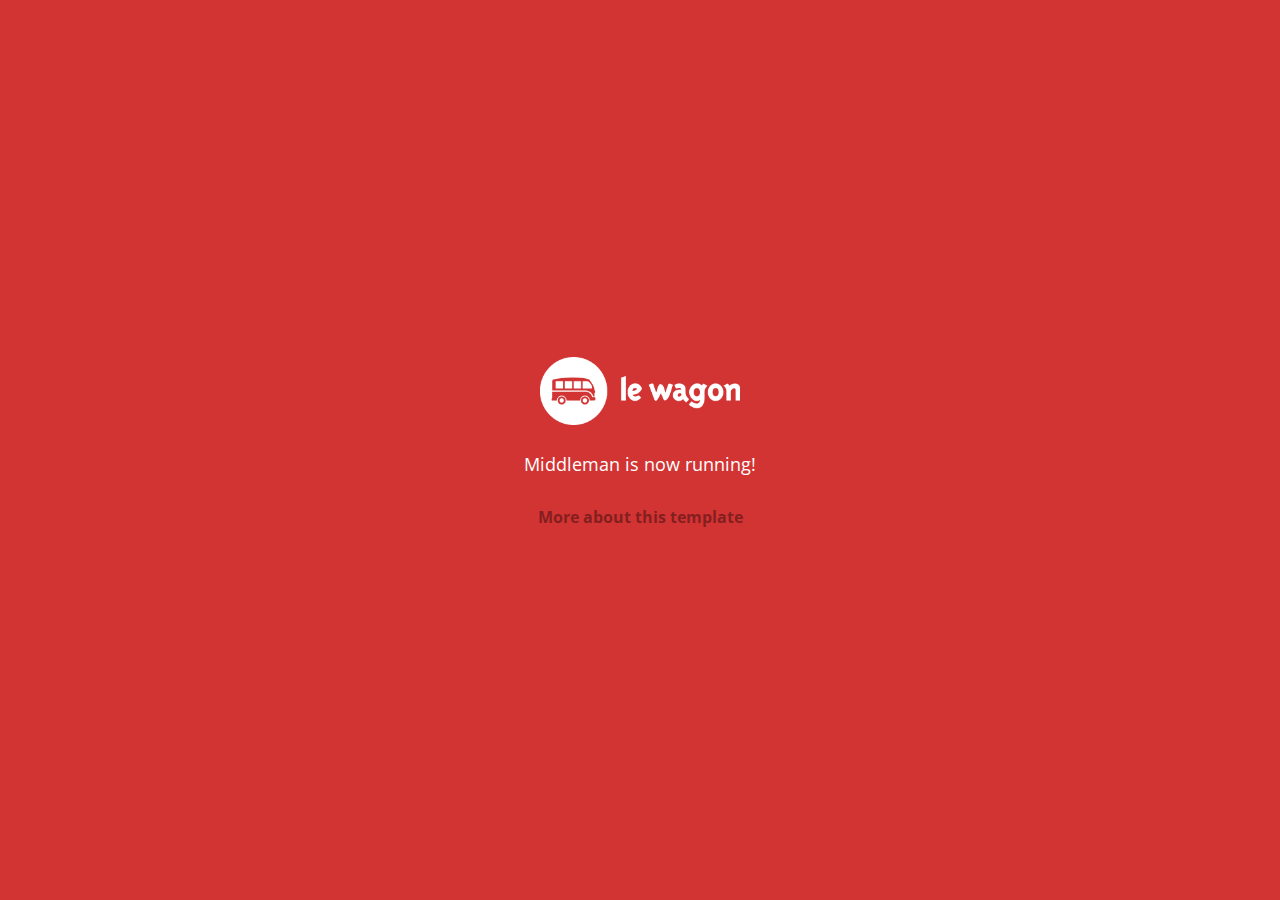
==== index.html @ f1e1d089 "Automated commit at 2017-11-06 10:11:22 UTC by middleman-deploy 2.0.0-alpha" ====
<!doctype html>
<html>
  <head>
    <meta charset="utf-8">
    <meta http-equiv="x-ua-compatible" content="ie=edge">
    <meta name="viewport"
          content="width=device-width, initial-scale=1, shrink-to-fit=no">
    <!-- Use the title from a page's frontmatter if it has one -->
    <title>Le Wagon - Middleman</title>
    <link href="stylesheets/application-3c48b980.css" rel="stylesheet" />
    <script src="javascripts/application-93de88c9.js"></script>
    <link href="images/favicon-f15af148.png" rel="icon" type="image/png" />
  </head>
  <body>
    <div id="home">
  <div class="home-content">
    <img src="images/logo-acc9c0ec.png" width="200" alt="Logo" />
    <p>
      Middleman is now running!
    </p>
    <p class="about">
      <a href="about.html">More about this template</a>
    </p>
  </div>
</div>

  </body>
</html>
---- stylesheets/application-3c48b980.css ----
@import url("https://fonts.googleapis.com/css?family=Open+Sans:400,300,700|Raleway:400,100,300,700,500");/*!
 * Bootstrap v3.3.7 (http://getbootstrap.com)
 * Copyright 2011-2016 Twitter, Inc.
 * Licensed under MIT (https://github.com/twbs/bootstrap/blob/master/LICENSE)
 *//*! normalize.css v3.0.3 | MIT License | github.com/necolas/normalize.css */html{font-family:sans-serif;-ms-text-size-adjust:100%;-webkit-text-size-adjust:100%}body{margin:0}article,aside,details,figcaption,figure,footer,header,hgroup,main,menu,nav,section,summary{display:block}audio,canvas,progress,video{display:inline-block;vertical-align:baseline}audio:not([controls]){display:none;height:0}[hidden],template{display:none}a{background-color:transparent}a:active,a:hover{outline:0}abbr[title]{border-bottom:1px dotted}b,strong{font-weight:bold}dfn{font-style:italic}h1{font-size:2em;margin:0.67em 0}mark{background:#ff0;color:#000}small{font-size:80%}sub,sup{font-size:75%;line-height:0;position:relative;vertical-align:baseline}sup{top:-0.5em}sub{bottom:-0.25em}img{border:0}svg:not(:root){overflow:hidden}figure{margin:1em 40px}hr{-webkit-box-sizing:content-box;box-sizing:content-box;height:0}pre{overflow:auto}code,kbd,pre,samp{font-family:monospace, monospace;font-size:1em}button,input,optgroup,select,textarea{color:inherit;font:inherit;margin:0}button{overflow:visible}button,select{text-transform:none}button,html input[type="button"],input[type="reset"],input[type="submit"]{-webkit-appearance:button;cursor:pointer}button[disabled],html input[disabled]{cursor:default}button::-moz-focus-inner,input::-moz-focus-inner{border:0;padding:0}input{line-height:normal}input[type="checkbox"],input[type="radio"]{-webkit-box-sizing:border-box;box-sizing:border-box;padding:0}input[type="number"]::-webkit-inner-spin-button,input[type="number"]::-webkit-outer-spin-button{height:auto}input[type="search"]{-webkit-appearance:textfield;-webkit-box-sizing:content-box;box-sizing:content-box}input[type="search"]::-webkit-search-cancel-button,input[type="search"]::-webkit-search-decoration{-webkit-appearance:none}fieldset{border:1px solid #c0c0c0;margin:0 2px;padding:0.35em 0.625em 0.75em}legend{border:0;padding:0}textarea{overflow:auto}optgroup{font-weight:bold}table{border-collapse:collapse;border-spacing:0}td,th{padding:0}/*! Source: https://github.com/h5bp/html5-boilerplate/blob/master/src/css/main.css */@media print{*,*:before,*:after{background:transparent !important;color:#000 !important;-webkit-box-shadow:none !important;box-shadow:none !important;text-shadow:none !important}a,a:visited{text-decoration:underline}a[href]:after{content:" (" attr(href) ")"}abbr[title]:after{content:" (" attr(title) ")"}a[href^="#"]:after,a[href^="javascript:"]:after{content:""}pre,blockquote{border:1px solid #999;page-break-inside:avoid}thead{display:table-header-group}tr,img{page-break-inside:avoid}img{max-width:100% !important}p,h2,h3{orphans:3;widows:3}h2,h3{page-break-after:avoid}.navbar{display:none}.btn>.caret,.dropup>.btn>.caret{border-top-color:#000 !important}.label{border:1px solid #000}.table{border-collapse:collapse !important}.table td,.table th{background-color:#fff !important}.table-bordered th,.table-bordered td{border:1px solid #ddd !important}}@font-face{font-family:'Glyphicons Halflings';src:url("../assets/bootstrap/glyphicons-halflings-regular-86b6f62b.eot");src:url("../assets/bootstrap/glyphicons-halflings-regular-86b6f62b.eot?#iefix") format("embedded-opentype"),url("../assets/bootstrap/glyphicons-halflings-regular-ca35b697.woff2") format("woff2"),url("../assets/bootstrap/glyphicons-halflings-regular-278e49a8.woff") format("woff"),url("../assets/bootstrap/glyphicons-halflings-regular-44bc1850.ttf") format("truetype"),url("../assets/bootstrap/glyphicons-halflings-regular-de51a849.svg#glyphicons_halflingsregular") format("svg")}.glyphicon{position:relative;top:1px;display:inline-block;font-family:'Glyphicons Halflings';font-style:normal;font-weight:normal;line-height:1;-webkit-font-smoothing:antialiased;-moz-osx-font-smoothing:grayscale}.glyphicon-asterisk:before{content:"\002a"}.glyphicon-plus:before{content:"\002b"}.glyphicon-euro:before,.glyphicon-eur:before{content:"\20ac"}.glyphicon-minus:before{content:"\2212"}.glyphicon-cloud:before{content:"\2601"}.glyphicon-envelope:before{content:"\2709"}.glyphicon-pencil:before{content:"\270f"}.glyphicon-glass:before{content:"\e001"}.glyphicon-music:before{content:"\e002"}.glyphicon-search:before{content:"\e003"}.glyphicon-heart:before{content:"\e005"}.glyphicon-star:before{content:"\e006"}.glyphicon-star-empty:before{content:"\e007"}.glyphicon-user:before{content:"\e008"}.glyphicon-film:before{content:"\e009"}.glyphicon-th-large:before{content:"\e010"}.glyphicon-th:before{content:"\e011"}.glyphicon-th-list:before{content:"\e012"}.glyphicon-ok:before{content:"\e013"}.glyphicon-remove:before{content:"\e014"}.glyphicon-zoom-in:before{content:"\e015"}.glyphicon-zoom-out:before{content:"\e016"}.glyphicon-off:before{content:"\e017"}.glyphicon-signal:before{content:"\e018"}.glyphicon-cog:before{content:"\e019"}.glyphicon-trash:before{content:"\e020"}.glyphicon-home:before{content:"\e021"}.glyphicon-file:before{content:"\e022"}.glyphicon-time:before{content:"\e023"}.glyphicon-road:before{content:"\e024"}.glyphicon-download-alt:before{content:"\e025"}.glyphicon-download:before{content:"\e026"}.glyphicon-upload:before{content:"\e027"}.glyphicon-inbox:before{content:"\e028"}.glyphicon-play-circle:before{content:"\e029"}.glyphicon-repeat:before{content:"\e030"}.glyphicon-refresh:before{content:"\e031"}.glyphicon-list-alt:before{content:"\e032"}.glyphicon-lock:before{content:"\e033"}.glyphicon-flag:before{content:"\e034"}.glyphicon-headphones:before{content:"\e035"}.glyphicon-volume-off:before{content:"\e036"}.glyphicon-volume-down:before{content:"\e037"}.glyphicon-volume-up:before{content:"\e038"}.glyphicon-qrcode:before{content:"\e039"}.glyphicon-barcode:before{content:"\e040"}.glyphicon-tag:before{content:"\e041"}.glyphicon-tags:before{content:"\e042"}.glyphicon-book:before{content:"\e043"}.glyphicon-bookmark:before{content:"\e044"}.glyphicon-print:before{content:"\e045"}.glyphicon-camera:before{content:"\e046"}.glyphicon-font:before{content:"\e047"}.glyphicon-bold:before{content:"\e048"}.glyphicon-italic:before{content:"\e049"}.glyphicon-text-height:before{content:"\e050"}.glyphicon-text-width:before{content:"\e051"}.glyphicon-align-left:before{content:"\e052"}.glyphicon-align-center:before{content:"\e053"}.glyphicon-align-right:before{content:"\e054"}.glyphicon-align-justify:before{content:"\e055"}.glyphicon-list:before{content:"\e056"}.glyphicon-indent-left:before{content:"\e057"}.glyphicon-indent-right:before{content:"\e058"}.glyphicon-facetime-video:before{content:"\e059"}.glyphicon-picture:before{content:"\e060"}.glyphicon-map-marker:before{content:"\e062"}.glyphicon-adjust:before{content:"\e063"}.glyphicon-tint:before{content:"\e064"}.glyphicon-edit:before{content:"\e065"}.glyphicon-share:before{content:"\e066"}.glyphicon-check:before{content:"\e067"}.glyphicon-move:before{content:"\e068"}.glyphicon-step-backward:before{content:"\e069"}.glyphicon-fast-backward:before{content:"\e070"}.glyphicon-backward:before{content:"\e071"}.glyphicon-play:before{content:"\e072"}.glyphicon-pause:before{content:"\e073"}.glyphicon-stop:before{content:"\e074"}.glyphicon-forward:before{content:"\e075"}.glyphicon-fast-forward:before{content:"\e076"}.glyphicon-step-forward:before{content:"\e077"}.glyphicon-eject:before{content:"\e078"}.glyphicon-chevron-left:before{content:"\e079"}.glyphicon-chevron-right:before{content:"\e080"}.glyphicon-plus-sign:before{content:"\e081"}.glyphicon-minus-sign:before{content:"\e082"}.glyphicon-remove-sign:before{content:"\e083"}.glyphicon-ok-sign:before{content:"\e084"}.glyphicon-question-sign:before{content:"\e085"}.glyphicon-info-sign:before{content:"\e086"}.glyphicon-screenshot:before{content:"\e087"}.glyphicon-remove-circle:before{content:"\e088"}.glyphicon-ok-circle:before{content:"\e089"}.glyphicon-ban-circle:before{content:"\e090"}.glyphicon-arrow-left:before{content:"\e091"}.glyphicon-arrow-right:before{content:"\e092"}.glyphicon-arrow-up:before{content:"\e093"}.glyphicon-arrow-down:before{content:"\e094"}.glyphicon-share-alt:before{content:"\e095"}.glyphicon-resize-full:before{content:"\e096"}.glyphicon-resize-small:before{content:"\e097"}.glyphicon-exclamation-sign:before{content:"\e101"}.glyphicon-gift:before{content:"\e102"}.glyphicon-leaf:before{content:"\e103"}.glyphicon-fire:before{content:"\e104"}.glyphicon-eye-open:before{content:"\e105"}.glyphicon-eye-close:before{content:"\e106"}.glyphicon-warning-sign:before{content:"\e107"}.glyphicon-plane:before{content:"\e108"}.glyphicon-calendar:before{content:"\e109"}.glyphicon-random:before{content:"\e110"}.glyphicon-comment:before{content:"\e111"}.glyphicon-magnet:before{content:"\e112"}.glyphicon-chevron-up:before{content:"\e113"}.glyphicon-chevron-down:before{content:"\e114"}.glyphicon-retweet:before{content:"\e115"}.glyphicon-shopping-cart:before{content:"\e116"}.glyphicon-folder-close:before{content:"\e117"}.glyphicon-folder-open:before{content:"\e118"}.glyphicon-resize-vertical:before{content:"\e119"}.glyphicon-resize-horizontal:before{content:"\e120"}.glyphicon-hdd:before{content:"\e121"}.glyphicon-bullhorn:before{content:"\e122"}.glyphicon-bell:before{content:"\e123"}.glyphicon-certificate:before{content:"\e124"}.glyphicon-thumbs-up:before{content:"\e125"}.glyphicon-thumbs-down:before{content:"\e126"}.glyphicon-hand-right:before{content:"\e127"}.glyphicon-hand-left:before{content:"\e128"}.glyphicon-hand-up:before{content:"\e129"}.glyphicon-hand-down:before{content:"\e130"}.glyphicon-circle-arrow-right:before{content:"\e131"}.glyphicon-circle-arrow-left:before{content:"\e132"}.glyphicon-circle-arrow-up:before{content:"\e133"}.glyphicon-circle-arrow-down:before{content:"\e134"}.glyphicon-globe:before{content:"\e135"}.glyphicon-wrench:before{content:"\e136"}.glyphicon-tasks:before{content:"\e137"}.glyphicon-filter:before{content:"\e138"}.glyphicon-briefcase:before{content:"\e139"}.glyphicon-fullscreen:before{content:"\e140"}.glyphicon-dashboard:before{content:"\e141"}.glyphicon-paperclip:before{content:"\e142"}.glyphicon-heart-empty:before{content:"\e143"}.glyphicon-link:before{content:"\e144"}.glyphicon-phone:before{content:"\e145"}.glyphicon-pushpin:before{content:"\e146"}.glyphicon-usd:before{content:"\e148"}.glyphicon-gbp:before{content:"\e149"}.glyphicon-sort:before{content:"\e150"}.glyphicon-sort-by-alphabet:before{content:"\e151"}.glyphicon-sort-by-alphabet-alt:before{content:"\e152"}.glyphicon-sort-by-order:before{content:"\e153"}.glyphicon-sort-by-order-alt:before{content:"\e154"}.glyphicon-sort-by-attributes:before{content:"\e155"}.glyphicon-sort-by-attributes-alt:before{content:"\e156"}.glyphicon-unchecked:before{content:"\e157"}.glyphicon-expand:before{content:"\e158"}.glyphicon-collapse-down:before{content:"\e159"}.glyphicon-collapse-up:before{content:"\e160"}.glyphicon-log-in:before{content:"\e161"}.glyphicon-flash:before{content:"\e162"}.glyphicon-log-out:before{content:"\e163"}.glyphicon-new-window:before{content:"\e164"}.glyphicon-record:before{content:"\e165"}.glyphicon-save:before{content:"\e166"}.glyphicon-open:before{content:"\e167"}.glyphicon-saved:before{content:"\e168"}.glyphicon-import:before{content:"\e169"}.glyphicon-export:before{content:"\e170"}.glyphicon-send:before{content:"\e171"}.glyphicon-floppy-disk:before{content:"\e172"}.glyphicon-floppy-saved:before{content:"\e173"}.glyphicon-floppy-remove:before{content:"\e174"}.glyphicon-floppy-save:before{content:"\e175"}.glyphicon-floppy-open:before{content:"\e176"}.glyphicon-credit-card:before{content:"\e177"}.glyphicon-transfer:before{content:"\e178"}.glyphicon-cutlery:before{content:"\e179"}.glyphicon-header:before{content:"\e180"}.glyphicon-compressed:before{content:"\e181"}.glyphicon-earphone:before{content:"\e182"}.glyphicon-phone-alt:before{content:"\e183"}.glyphicon-tower:before{content:"\e184"}.glyphicon-stats:before{content:"\e185"}.glyphicon-sd-video:before{content:"\e186"}.glyphicon-hd-video:before{content:"\e187"}.glyphicon-subtitles:before{content:"\e188"}.glyphicon-sound-stereo:before{content:"\e189"}.glyphicon-sound-dolby:before{content:"\e190"}.glyphicon-sound-5-1:before{content:"\e191"}.glyphicon-sound-6-1:before{content:"\e192"}.glyphicon-sound-7-1:before{content:"\e193"}.glyphicon-copyright-mark:before{content:"\e194"}.glyphicon-registration-mark:before{content:"\e195"}.glyphicon-cloud-download:before{content:"\e197"}.glyphicon-cloud-upload:before{content:"\e198"}.glyphicon-tree-conifer:before{content:"\e199"}.glyphicon-tree-deciduous:before{content:"\e200"}.glyphicon-cd:before{content:"\e201"}.glyphicon-save-file:before{content:"\e202"}.glyphicon-open-file:before{content:"\e203"}.glyphicon-level-up:before{content:"\e204"}.glyphicon-copy:before{content:"\e205"}.glyphicon-paste:before{content:"\e206"}.glyphicon-alert:before{content:"\e209"}.glyphicon-equalizer:before{content:"\e210"}.glyphicon-king:before{content:"\e211"}.glyphicon-queen:before{content:"\e212"}.glyphicon-pawn:before{content:"\e213"}.glyphicon-bishop:before{content:"\e214"}.glyphicon-knight:before{content:"\e215"}.glyphicon-baby-formula:before{content:"\e216"}.glyphicon-tent:before{content:"\26fa"}.glyphicon-blackboard:before{content:"\e218"}.glyphicon-bed:before{content:"\e219"}.glyphicon-apple:before{content:"\f8ff"}.glyphicon-erase:before{content:"\e221"}.glyphicon-hourglass:before{content:"\231b"}.glyphicon-lamp:before{content:"\e223"}.glyphicon-duplicate:before{content:"\e224"}.glyphicon-piggy-bank:before{content:"\e225"}.glyphicon-scissors:before{content:"\e226"}.glyphicon-bitcoin:before{content:"\e227"}.glyphicon-btc:before{content:"\e227"}.glyphicon-xbt:before{content:"\e227"}.glyphicon-yen:before{content:"\00a5"}.glyphicon-jpy:before{content:"\00a5"}.glyphicon-ruble:before{content:"\20bd"}.glyphicon-rub:before{content:"\20bd"}.glyphicon-scale:before{content:"\e230"}.glyphicon-ice-lolly:before{content:"\e231"}.glyphicon-ice-lolly-tasted:before{content:"\e232"}.glyphicon-education:before{content:"\e233"}.glyphicon-option-horizontal:before{content:"\e234"}.glyphicon-option-vertical:before{content:"\e235"}.glyphicon-menu-hamburger:before{content:"\e236"}.glyphicon-modal-window:before{content:"\e237"}.glyphicon-oil:before{content:"\e238"}.glyphicon-grain:before{content:"\e239"}.glyphicon-sunglasses:before{content:"\e240"}.glyphicon-text-size:before{content:"\e241"}.glyphicon-text-color:before{content:"\e242"}.glyphicon-text-background:before{content:"\e243"}.glyphicon-object-align-top:before{content:"\e244"}.glyphicon-object-align-bottom:before{content:"\e245"}.glyphicon-object-align-horizontal:before{content:"\e246"}.glyphicon-object-align-left:before{content:"\e247"}.glyphicon-object-align-vertical:before{content:"\e248"}.glyphicon-object-align-right:before{content:"\e249"}.glyphicon-triangle-right:before{content:"\e250"}.glyphicon-triangle-left:before{content:"\e251"}.glyphicon-triangle-bottom:before{content:"\e252"}.glyphicon-triangle-top:before{content:"\e253"}.glyphicon-console:before{content:"\e254"}.glyphicon-superscript:before{content:"\e255"}.glyphicon-subscript:before{content:"\e256"}.glyphicon-menu-left:before{content:"\e257"}.glyphicon-menu-right:before{content:"\e258"}.glyphicon-menu-down:before{content:"\e259"}.glyphicon-menu-up:before{content:"\e260"}*{-webkit-box-sizing:border-box;box-sizing:border-box}*:before,*:after{-webkit-box-sizing:border-box;box-sizing:border-box}html{font-size:10px;-webkit-tap-highlight-color:transparent}body{font-family:"Open Sans", "Helvetica", "sans-serif";font-size:18px;line-height:1.42857143;color:#333333;background-color:#F4F4F4}input,button,select,textarea{font-family:inherit;font-size:inherit;line-height:inherit}a{color:#469AE0;text-decoration:none}a:hover,a:focus{color:#1f74ba;text-decoration:underline}a:focus{outline:5px auto -webkit-focus-ring-color;outline-offset:-2px}figure{margin:0}img{vertical-align:middle}.img-responsive{display:block;max-width:100%;height:auto}.img-rounded{border-radius:2px}.img-thumbnail{padding:4px;line-height:1.42857143;background-color:#F4F4F4;border:1px solid #ddd;border-radius:2px;-webkit-transition:all 0.2s ease-in-out;transition:all 0.2s ease-in-out;display:inline-block;max-width:100%;height:auto}.img-circle{border-radius:50%}hr{margin-top:25px;margin-bottom:25px;border:0;border-top:1px solid #eeeeee}.sr-only{position:absolute;width:1px;height:1px;margin:-1px;padding:0;overflow:hidden;clip:rect(0, 0, 0, 0);border:0}.sr-only-focusable:active,.sr-only-focusable:focus{position:static;width:auto;height:auto;margin:0;overflow:visible;clip:auto}[role="button"]{cursor:pointer}h1,h2,h3,h4,h5,h6,.h1,.h2,.h3,.h4,.h5,.h6{font-family:"Raleway", "Helvetica", "sans-serif";font-weight:500;line-height:1.1;color:inherit}h1 small,h1 .small,h2 small,h2 .small,h3 small,h3 .small,h4 small,h4 .small,h5 small,h5 .small,h6 small,h6 .small,.h1 small,.h1 .small,.h2 small,.h2 .small,.h3 small,.h3 .small,.h4 small,.h4 .small,.h5 small,.h5 .small,.h6 small,.h6 .small{font-weight:normal;line-height:1;color:#777777}h1,.h1,h2,.h2,h3,.h3{margin-top:25px;margin-bottom:12.5px}h1 small,h1 .small,.h1 small,.h1 .small,h2 small,h2 .small,.h2 small,.h2 .small,h3 small,h3 .small,.h3 small,.h3 .small{font-size:65%}h4,.h4,h5,.h5,h6,.h6{margin-top:12.5px;margin-bottom:12.5px}h4 small,h4 .small,.h4 small,.h4 .small,h5 small,h5 .small,.h5 small,.h5 .small,h6 small,h6 .small,.h6 small,.h6 .small{font-size:75%}h1,.h1{font-size:46px}h2,.h2{font-size:38px}h3,.h3{font-size:31px}h4,.h4{font-size:23px}h5,.h5{font-size:18px}h6,.h6{font-size:16px}p{margin:0 0 12.5px}.lead{margin-bottom:25px;font-size:20px;font-weight:300;line-height:1.4}@media (min-width: 768px){.lead{font-size:27px}}small,.small{font-size:88%}mark,.mark{background-color:#fcf8e3;padding:.2em}.text-left{text-align:left}.text-right{text-align:right}.text-center{text-align:center}.text-justify{text-align:justify}.text-nowrap{white-space:nowrap}.text-lowercase{text-transform:lowercase}.text-uppercase,.initialism{text-transform:uppercase}.text-capitalize{text-transform:capitalize}.text-muted{color:#777777}.text-primary{color:#469AE0}a.text-primary:hover,a.text-primary:focus{color:#2381d0}.text-success{color:#3c763d}a.text-success:hover,a.text-success:focus{color:#2b542c}.text-info{color:#31708f}a.text-info:hover,a.text-info:focus{color:#245269}.text-warning{color:#8a6d3b}a.text-warning:hover,a.text-warning:focus{color:#66512c}.text-danger{color:#a94442}a.text-danger:hover,a.text-danger:focus{color:#843534}.bg-primary{color:#fff}.bg-primary{background-color:#469AE0}a.bg-primary:hover,a.bg-primary:focus{background-color:#2381d0}.bg-success{background-color:#dff0d8}a.bg-success:hover,a.bg-success:focus{background-color:#c1e2b3}.bg-info{background-color:#d9edf7}a.bg-info:hover,a.bg-info:focus{background-color:#afd9ee}.bg-warning{background-color:#fcf8e3}a.bg-warning:hover,a.bg-warning:focus{background-color:#f7ecb5}.bg-danger{background-color:#f2dede}a.bg-danger:hover,a.bg-danger:focus{background-color:#e4b9b9}.page-header{padding-bottom:11.5px;margin:50px 0 25px;border-bottom:1px solid #eeeeee}ul,ol{margin-top:0;margin-bottom:12.5px}ul ul,ul ol,ol ul,ol ol{margin-bottom:0}.list-unstyled{padding-left:0;list-style:none}.list-inline{padding-left:0;list-style:none;margin-left:-5px}.list-inline>li{display:inline-block;padding-left:5px;padding-right:5px}dl{margin-top:0;margin-bottom:25px}dt,dd{line-height:1.42857143}dt{font-weight:bold}dd{margin-left:0}.dl-horizontal dd:before,.dl-horizontal dd:after{content:" ";display:table}.dl-horizontal dd:after{clear:both}@media (min-width: 768px){.dl-horizontal dt{float:left;width:160px;clear:left;text-align:right;overflow:hidden;text-overflow:ellipsis;white-space:nowrap}.dl-horizontal dd{margin-left:180px}}abbr[title],abbr[data-original-title]{cursor:help;border-bottom:1px dotted #777777}.initialism{font-size:90%}blockquote{padding:12.5px 25px;margin:0 0 25px;font-size:22.5px;border-left:5px solid #eeeeee}blockquote p:last-child,blockquote ul:last-child,blockquote ol:last-child{margin-bottom:0}blockquote footer,blockquote small,blockquote .small{display:block;font-size:80%;line-height:1.42857143;color:#777777}blockquote footer:before,blockquote small:before,blockquote .small:before{content:'\2014 \00A0'}.blockquote-reverse,blockquote.pull-right{padding-right:15px;padding-left:0;border-right:5px solid #eeeeee;border-left:0;text-align:right}.blockquote-reverse footer:before,.blockquote-reverse small:before,.blockquote-reverse .small:before,blockquote.pull-right footer:before,blockquote.pull-right small:before,blockquote.pull-right .small:before{content:''}.blockquote-reverse footer:after,.blockquote-reverse small:after,.blockquote-reverse .small:after,blockquote.pull-right footer:after,blockquote.pull-right small:after,blockquote.pull-right .small:after{content:'\00A0 \2014'}address{margin-bottom:25px;font-style:normal;line-height:1.42857143}code,kbd,pre,samp{font-family:Menlo, Monaco, Consolas, "Courier New", monospace}code{padding:2px 4px;font-size:90%;color:#c7254e;background-color:#f9f2f4;border-radius:2px}kbd{padding:2px 4px;font-size:90%;color:#fff;background-color:#333;border-radius:2px;-webkit-box-shadow:inset 0 -1px 0 rgba(0,0,0,0.25);box-shadow:inset 0 -1px 0 rgba(0,0,0,0.25)}kbd kbd{padding:0;font-size:100%;font-weight:bold;-webkit-box-shadow:none;box-shadow:none}pre{display:block;padding:12px;margin:0 0 12.5px;font-size:17px;line-height:1.42857143;word-break:break-all;word-wrap:break-word;color:#333333;background-color:#f5f5f5;border:1px solid #ccc;border-radius:2px}pre code{padding:0;font-size:inherit;color:inherit;white-space:pre-wrap;background-color:transparent;border-radius:0}.pre-scrollable{max-height:340px;overflow-y:scroll}.container{margin-right:auto;margin-left:auto;padding-left:15px;padding-right:15px}.container:before,.container:after{content:" ";display:table}.container:after{clear:both}@media (min-width: 768px){.container{width:750px}}@media (min-width: 992px){.container{width:970px}}@media (min-width: 1200px){.container{width:1170px}}.container-fluid{margin-right:auto;margin-left:auto;padding-left:15px;padding-right:15px}.container-fluid:before,.container-fluid:after{content:" ";display:table}.container-fluid:after{clear:both}.row{margin-left:-15px;margin-right:-15px}.row:before,.row:after{content:" ";display:table}.row:after{clear:both}.col-xs-1,.col-sm-1,.col-md-1,.col-lg-1,.col-xs-2,.col-sm-2,.col-md-2,.col-lg-2,.col-xs-3,.col-sm-3,.col-md-3,.col-lg-3,.col-xs-4,.col-sm-4,.col-md-4,.col-lg-4,.col-xs-5,.col-sm-5,.col-md-5,.col-lg-5,.col-xs-6,.col-sm-6,.col-md-6,.col-lg-6,.col-xs-7,.col-sm-7,.col-md-7,.col-lg-7,.col-xs-8,.col-sm-8,.col-md-8,.col-lg-8,.col-xs-9,.col-sm-9,.col-md-9,.col-lg-9,.col-xs-10,.col-sm-10,.col-md-10,.col-lg-10,.col-xs-11,.col-sm-11,.col-md-11,.col-lg-11,.col-xs-12,.col-sm-12,.col-md-12,.col-lg-12{position:relative;min-height:1px;padding-left:15px;padding-right:15px}.col-xs-1,.col-xs-2,.col-xs-3,.col-xs-4,.col-xs-5,.col-xs-6,.col-xs-7,.col-xs-8,.col-xs-9,.col-xs-10,.col-xs-11,.col-xs-12{float:left}.col-xs-1{width:8.33333333%}.col-xs-2{width:16.66666667%}.col-xs-3{width:25%}.col-xs-4{width:33.33333333%}.col-xs-5{width:41.66666667%}.col-xs-6{width:50%}.col-xs-7{width:58.33333333%}.col-xs-8{width:66.66666667%}.col-xs-9{width:75%}.col-xs-10{width:83.33333333%}.col-xs-11{width:91.66666667%}.col-xs-12{width:100%}.col-xs-pull-0{right:auto}.col-xs-pull-1{right:8.33333333%}.col-xs-pull-2{right:16.66666667%}.col-xs-pull-3{right:25%}.col-xs-pull-4{right:33.33333333%}.col-xs-pull-5{right:41.66666667%}.col-xs-pull-6{right:50%}.col-xs-pull-7{right:58.33333333%}.col-xs-pull-8{right:66.66666667%}.col-xs-pull-9{right:75%}.col-xs-pull-10{right:83.33333333%}.col-xs-pull-11{right:91.66666667%}.col-xs-pull-12{right:100%}.col-xs-push-0{left:auto}.col-xs-push-1{left:8.33333333%}.col-xs-push-2{left:16.66666667%}.col-xs-push-3{left:25%}.col-xs-push-4{left:33.33333333%}.col-xs-push-5{left:41.66666667%}.col-xs-push-6{left:50%}.col-xs-push-7{left:58.33333333%}.col-xs-push-8{left:66.66666667%}.col-xs-push-9{left:75%}.col-xs-push-10{left:83.33333333%}.col-xs-push-11{left:91.66666667%}.col-xs-push-12{left:100%}.col-xs-offset-0{margin-left:0%}.col-xs-offset-1{margin-left:8.33333333%}.col-xs-offset-2{margin-left:16.66666667%}.col-xs-offset-3{margin-left:25%}.col-xs-offset-4{margin-left:33.33333333%}.col-xs-offset-5{margin-left:41.66666667%}.col-xs-offset-6{margin-left:50%}.col-xs-offset-7{margin-left:58.33333333%}.col-xs-offset-8{margin-left:66.66666667%}.col-xs-offset-9{margin-left:75%}.col-xs-offset-10{margin-left:83.33333333%}.col-xs-offset-11{margin-left:91.66666667%}.col-xs-offset-12{margin-left:100%}@media (min-width: 768px){.col-sm-1,.col-sm-2,.col-sm-3,.col-sm-4,.col-sm-5,.col-sm-6,.col-sm-7,.col-sm-8,.col-sm-9,.col-sm-10,.col-sm-11,.col-sm-12{float:left}.col-sm-1{width:8.33333333%}.col-sm-2{width:16.66666667%}.col-sm-3{width:25%}.col-sm-4{width:33.33333333%}.col-sm-5{width:41.66666667%}.col-sm-6{width:50%}.col-sm-7{width:58.33333333%}.col-sm-8{width:66.66666667%}.col-sm-9{width:75%}.col-sm-10{width:83.33333333%}.col-sm-11{width:91.66666667%}.col-sm-12{width:100%}.col-sm-pull-0{right:auto}.col-sm-pull-1{right:8.33333333%}.col-sm-pull-2{right:16.66666667%}.col-sm-pull-3{right:25%}.col-sm-pull-4{right:33.33333333%}.col-sm-pull-5{right:41.66666667%}.col-sm-pull-6{right:50%}.col-sm-pull-7{right:58.33333333%}.col-sm-pull-8{right:66.66666667%}.col-sm-pull-9{right:75%}.col-sm-pull-10{right:83.33333333%}.col-sm-pull-11{right:91.66666667%}.col-sm-pull-12{right:100%}.col-sm-push-0{left:auto}.col-sm-push-1{left:8.33333333%}.col-sm-push-2{left:16.66666667%}.col-sm-push-3{left:25%}.col-sm-push-4{left:33.33333333%}.col-sm-push-5{left:41.66666667%}.col-sm-push-6{left:50%}.col-sm-push-7{left:58.33333333%}.col-sm-push-8{left:66.66666667%}.col-sm-push-9{left:75%}.col-sm-push-10{left:83.33333333%}.col-sm-push-11{left:91.66666667%}.col-sm-push-12{left:100%}.col-sm-offset-0{margin-left:0%}.col-sm-offset-1{margin-left:8.33333333%}.col-sm-offset-2{margin-left:16.66666667%}.col-sm-offset-3{margin-left:25%}.col-sm-offset-4{margin-left:33.33333333%}.col-sm-offset-5{margin-left:41.66666667%}.col-sm-offset-6{margin-left:50%}.col-sm-offset-7{margin-left:58.33333333%}.col-sm-offset-8{margin-left:66.66666667%}.col-sm-offset-9{margin-left:75%}.col-sm-offset-10{margin-left:83.33333333%}.col-sm-offset-11{margin-left:91.66666667%}.col-sm-offset-12{margin-left:100%}}@media (min-width: 992px){.col-md-1,.col-md-2,.col-md-3,.col-md-4,.col-md-5,.col-md-6,.col-md-7,.col-md-8,.col-md-9,.col-md-10,.col-md-11,.col-md-12{float:left}.col-md-1{width:8.33333333%}.col-md-2{width:16.66666667%}.col-md-3{width:25%}.col-md-4{width:33.33333333%}.col-md-5{width:41.66666667%}.col-md-6{width:50%}.col-md-7{width:58.33333333%}.col-md-8{width:66.66666667%}.col-md-9{width:75%}.col-md-10{width:83.33333333%}.col-md-11{width:91.66666667%}.col-md-12{width:100%}.col-md-pull-0{right:auto}.col-md-pull-1{right:8.33333333%}.col-md-pull-2{right:16.66666667%}.col-md-pull-3{right:25%}.col-md-pull-4{right:33.33333333%}.col-md-pull-5{right:41.66666667%}.col-md-pull-6{right:50%}.col-md-pull-7{right:58.33333333%}.col-md-pull-8{right:66.66666667%}.col-md-pull-9{right:75%}.col-md-pull-10{right:83.33333333%}.col-md-pull-11{right:91.66666667%}.col-md-pull-12{right:100%}.col-md-push-0{left:auto}.col-md-push-1{left:8.33333333%}.col-md-push-2{left:16.66666667%}.col-md-push-3{left:25%}.col-md-push-4{left:33.33333333%}.col-md-push-5{left:41.66666667%}.col-md-push-6{left:50%}.col-md-push-7{left:58.33333333%}.col-md-push-8{left:66.66666667%}.col-md-push-9{left:75%}.col-md-push-10{left:83.33333333%}.col-md-push-11{left:91.66666667%}.col-md-push-12{left:100%}.col-md-offset-0{margin-left:0%}.col-md-offset-1{margin-left:8.33333333%}.col-md-offset-2{margin-left:16.66666667%}.col-md-offset-3{margin-left:25%}.col-md-offset-4{margin-left:33.33333333%}.col-md-offset-5{margin-left:41.66666667%}.col-md-offset-6{margin-left:50%}.col-md-offset-7{margin-left:58.33333333%}.col-md-offset-8{margin-left:66.66666667%}.col-md-offset-9{margin-left:75%}.col-md-offset-10{margin-left:83.33333333%}.col-md-offset-11{margin-left:91.66666667%}.col-md-offset-12{margin-left:100%}}@media (min-width: 1200px){.col-lg-1,.col-lg-2,.col-lg-3,.col-lg-4,.col-lg-5,.col-lg-6,.col-lg-7,.col-lg-8,.col-lg-9,.col-lg-10,.col-lg-11,.col-lg-12{float:left}.col-lg-1{width:8.33333333%}.col-lg-2{width:16.66666667%}.col-lg-3{width:25%}.col-lg-4{width:33.33333333%}.col-lg-5{width:41.66666667%}.col-lg-6{width:50%}.col-lg-7{width:58.33333333%}.col-lg-8{width:66.66666667%}.col-lg-9{width:75%}.col-lg-10{width:83.33333333%}.col-lg-11{width:91.66666667%}.col-lg-12{width:100%}.col-lg-pull-0{right:auto}.col-lg-pull-1{right:8.33333333%}.col-lg-pull-2{right:16.66666667%}.col-lg-pull-3{right:25%}.col-lg-pull-4{right:33.33333333%}.col-lg-pull-5{right:41.66666667%}.col-lg-pull-6{right:50%}.col-lg-pull-7{right:58.33333333%}.col-lg-pull-8{right:66.66666667%}.col-lg-pull-9{right:75%}.col-lg-pull-10{right:83.33333333%}.col-lg-pull-11{right:91.66666667%}.col-lg-pull-12{right:100%}.col-lg-push-0{left:auto}.col-lg-push-1{left:8.33333333%}.col-lg-push-2{left:16.66666667%}.col-lg-push-3{left:25%}.col-lg-push-4{left:33.33333333%}.col-lg-push-5{left:41.66666667%}.col-lg-push-6{left:50%}.col-lg-push-7{left:58.33333333%}.col-lg-push-8{left:66.66666667%}.col-lg-push-9{left:75%}.col-lg-push-10{left:83.33333333%}.col-lg-push-11{left:91.66666667%}.col-lg-push-12{left:100%}.col-lg-offset-0{margin-left:0%}.col-lg-offset-1{margin-left:8.33333333%}.col-lg-offset-2{margin-left:16.66666667%}.col-lg-offset-3{margin-left:25%}.col-lg-offset-4{margin-left:33.33333333%}.col-lg-offset-5{margin-left:41.66666667%}.col-lg-offset-6{margin-left:50%}.col-lg-offset-7{margin-left:58.33333333%}.col-lg-offset-8{margin-left:66.66666667%}.col-lg-offset-9{margin-left:75%}.col-lg-offset-10{margin-left:83.33333333%}.col-lg-offset-11{margin-left:91.66666667%}.col-lg-offset-12{margin-left:100%}}table{background-color:transparent}caption{padding-top:8px;padding-bottom:8px;color:#777777;text-align:left}th{text-align:left}.table{width:100%;max-width:100%;margin-bottom:25px}.table>thead>tr>th,.table>thead>tr>td,.table>tbody>tr>th,.table>tbody>tr>td,.table>tfoot>tr>th,.table>tfoot>tr>td{padding:8px;line-height:1.42857143;vertical-align:top;border-top:1px solid #ddd}.table>thead>tr>th{vertical-align:bottom;border-bottom:2px solid #ddd}.table>caption+thead>tr:first-child>th,.table>caption+thead>tr:first-child>td,.table>colgroup+thead>tr:first-child>th,.table>colgroup+thead>tr:first-child>td,.table>thead:first-child>tr:first-child>th,.table>thead:first-child>tr:first-child>td{border-top:0}.table>tbody+tbody{border-top:2px solid #ddd}.table .table{background-color:#F4F4F4}.table-condensed>thead>tr>th,.table-condensed>thead>tr>td,.table-condensed>tbody>tr>th,.table-condensed>tbody>tr>td,.table-condensed>tfoot>tr>th,.table-condensed>tfoot>tr>td{padding:5px}.table-bordered{border:1px solid #ddd}.table-bordered>thead>tr>th,.table-bordered>thead>tr>td,.table-bordered>tbody>tr>th,.table-bordered>tbody>tr>td,.table-bordered>tfoot>tr>th,.table-bordered>tfoot>tr>td{border:1px solid #ddd}.table-bordered>thead>tr>th,.table-bordered>thead>tr>td{border-bottom-width:2px}.table-striped>tbody>tr:nth-of-type(odd){background-color:#f9f9f9}.table-hover>tbody>tr:hover{background-color:#f5f5f5}table col[class*="col-"]{position:static;float:none;display:table-column}table td[class*="col-"],table th[class*="col-"]{position:static;float:none;display:table-cell}.table>thead>tr>td.active,.table>thead>tr>th.active,.table>thead>tr.active>td,.table>thead>tr.active>th,.table>tbody>tr>td.active,.table>tbody>tr>th.active,.table>tbody>tr.active>td,.table>tbody>tr.active>th,.table>tfoot>tr>td.active,.table>tfoot>tr>th.active,.table>tfoot>tr.active>td,.table>tfoot>tr.active>th{background-color:#f5f5f5}.table-hover>tbody>tr>td.active:hover,.table-hover>tbody>tr>th.active:hover,.table-hover>tbody>tr.active:hover>td,.table-hover>tbody>tr:hover>.active,.table-hover>tbody>tr.active:hover>th{background-color:#e8e8e8}.table>thead>tr>td.success,.table>thead>tr>th.success,.table>thead>tr.success>td,.table>thead>tr.success>th,.table>tbody>tr>td.success,.table>tbody>tr>th.success,.table>tbody>tr.success>td,.table>tbody>tr.success>th,.table>tfoot>tr>td.success,.table>tfoot>tr>th.success,.table>tfoot>tr.success>td,.table>tfoot>tr.success>th{background-color:#dff0d8}.table-hover>tbody>tr>td.success:hover,.table-hover>tbody>tr>th.success:hover,.table-hover>tbody>tr.success:hover>td,.table-hover>tbody>tr:hover>.success,.table-hover>tbody>tr.success:hover>th{background-color:#d0e9c6}.table>thead>tr>td.info,.table>thead>tr>th.info,.table>thead>tr.info>td,.table>thead>tr.info>th,.table>tbody>tr>td.info,.table>tbody>tr>th.info,.table>tbody>tr.info>td,.table>tbody>tr.info>th,.table>tfoot>tr>td.info,.table>tfoot>tr>th.info,.table>tfoot>tr.info>td,.table>tfoot>tr.info>th{background-color:#d9edf7}.table-hover>tbody>tr>td.info:hover,.table-hover>tbody>tr>th.info:hover,.table-hover>tbody>tr.info:hover>td,.table-hover>tbody>tr:hover>.info,.table-hover>tbody>tr.info:hover>th{background-color:#c4e3f3}.table>thead>tr>td.warning,.table>thead>tr>th.warning,.table>thead>tr.warning>td,.table>thead>tr.warning>th,.table>tbody>tr>td.warning,.table>tbody>tr>th.warning,.table>tbody>tr.warning>td,.table>tbody>tr.warning>th,.table>tfoot>tr>td.warning,.table>tfoot>tr>th.warning,.table>tfoot>tr.warning>td,.table>tfoot>tr.warning>th{background-color:#fcf8e3}.table-hover>tbody>tr>td.warning:hover,.table-hover>tbody>tr>th.warning:hover,.table-hover>tbody>tr.warning:hover>td,.table-hover>tbody>tr:hover>.warning,.table-hover>tbody>tr.warning:hover>th{background-color:#faf2cc}.table>thead>tr>td.danger,.table>thead>tr>th.danger,.table>thead>tr.danger>td,.table>thead>tr.danger>th,.table>tbody>tr>td.danger,.table>tbody>tr>th.danger,.table>tbody>tr.danger>td,.table>tbody>tr.danger>th,.table>tfoot>tr>td.danger,.table>tfoot>tr>th.danger,.table>tfoot>tr.danger>td,.table>tfoot>tr.danger>th{background-color:#f2dede}.table-hover>tbody>tr>td.danger:hover,.table-hover>tbody>tr>th.danger:hover,.table-hover>tbody>tr.danger:hover>td,.table-hover>tbody>tr:hover>.danger,.table-hover>tbody>tr.danger:hover>th{background-color:#ebcccc}.table-responsive{overflow-x:auto;min-height:0.01%}@media screen and (max-width: 767px){.table-responsive{width:100%;margin-bottom:18.75px;overflow-y:hidden;-ms-overflow-style:-ms-autohiding-scrollbar;border:1px solid #ddd}.table-responsive>.table{margin-bottom:0}.table-responsive>.table>thead>tr>th,.table-responsive>.table>thead>tr>td,.table-responsive>.table>tbody>tr>th,.table-responsive>.table>tbody>tr>td,.table-responsive>.table>tfoot>tr>th,.table-responsive>.table>tfoot>tr>td{white-space:nowrap}.table-responsive>.table-bordered{border:0}.table-responsive>.table-bordered>thead>tr>th:first-child,.table-responsive>.table-bordered>thead>tr>td:first-child,.table-responsive>.table-bordered>tbody>tr>th:first-child,.table-responsive>.table-bordered>tbody>tr>td:first-child,.table-responsive>.table-bordered>tfoot>tr>th:first-child,.table-responsive>.table-bordered>tfoot>tr>td:first-child{border-left:0}.table-responsive>.table-bordered>thead>tr>th:last-child,.table-responsive>.table-bordered>thead>tr>td:last-child,.table-responsive>.table-bordered>tbody>tr>th:last-child,.table-responsive>.table-bordered>tbody>tr>td:last-child,.table-responsive>.table-bordered>tfoot>tr>th:last-child,.table-responsive>.table-bordered>tfoot>tr>td:last-child{border-right:0}.table-responsive>.table-bordered>tbody>tr:last-child>th,.table-responsive>.table-bordered>tbody>tr:last-child>td,.table-responsive>.table-bordered>tfoot>tr:last-child>th,.table-responsive>.table-bordered>tfoot>tr:last-child>td{border-bottom:0}}fieldset{padding:0;margin:0;border:0;min-width:0}legend{display:block;width:100%;padding:0;margin-bottom:25px;font-size:27px;line-height:inherit;color:#333333;border:0;border-bottom:1px solid #e5e5e5}label{display:inline-block;max-width:100%;margin-bottom:5px;font-weight:bold}input[type="search"]{-webkit-box-sizing:border-box;box-sizing:border-box}input[type="radio"],input[type="checkbox"]{margin:4px 0 0;margin-top:1px \9;line-height:normal}input[type="file"]{display:block}input[type="range"]{display:block;width:100%}select[multiple],select[size]{height:auto}input[type="file"]:focus,input[type="radio"]:focus,input[type="checkbox"]:focus{outline:5px auto -webkit-focus-ring-color;outline-offset:-2px}output{display:block;padding-top:7px;font-size:18px;line-height:1.42857143;color:#000000}.form-control{display:block;width:100%;height:39px;padding:6px 12px;font-size:18px;line-height:1.42857143;color:#000000;background-color:#fff;background-image:none;border:1px solid #ccc;border-radius:2px;-webkit-box-shadow:inset 0 1px 1px rgba(0,0,0,0.075);box-shadow:inset 0 1px 1px rgba(0,0,0,0.075);-webkit-transition:border-color ease-in-out 0.15s, box-shadow ease-in-out 0.15s;-webkit-transition:border-color ease-in-out 0.15s, -webkit-box-shadow ease-in-out 0.15s;transition:border-color ease-in-out 0.15s, -webkit-box-shadow ease-in-out 0.15s;transition:border-color ease-in-out 0.15s, box-shadow ease-in-out 0.15s;transition:border-color ease-in-out 0.15s, box-shadow ease-in-out 0.15s, -webkit-box-shadow ease-in-out 0.15s}.form-control:focus{border-color:#66afe9;outline:0;-webkit-box-shadow:inset 0 1px 1px rgba(0,0,0,0.075),0 0 8px rgba(102,175,233,0.6);box-shadow:inset 0 1px 1px rgba(0,0,0,0.075),0 0 8px rgba(102,175,233,0.6)}.form-control::-moz-placeholder{color:#999;opacity:1}.form-control:-ms-input-placeholder{color:#999}.form-control::-webkit-input-placeholder{color:#999}.form-control::-ms-expand{border:0;background-color:transparent}.form-control[disabled],.form-control[readonly],fieldset[disabled] .form-control{background-color:#eeeeee;opacity:1}.form-control[disabled],fieldset[disabled] .form-control{cursor:not-allowed}textarea.form-control{height:auto}input[type="search"]{-webkit-appearance:none}@media screen and (-webkit-min-device-pixel-ratio: 0){input[type="date"].form-control,input[type="time"].form-control,input[type="datetime-local"].form-control,input[type="month"].form-control{line-height:39px}input[type="date"].input-sm,.input-group-sm>input[type="date"].form-control,.input-group-sm>input[type="date"].input-group-addon,.input-group-sm>.input-group-btn>input[type="date"].btn,.input-group-sm input[type="date"],input[type="time"].input-sm,.input-group-sm>input[type="time"].form-control,.input-group-sm>input[type="time"].input-group-addon,.input-group-sm>.input-group-btn>input[type="time"].btn,.input-group-sm input[type="time"],input[type="datetime-local"].input-sm,.input-group-sm>input[type="datetime-local"].form-control,.input-group-sm>input[type="datetime-local"].input-group-addon,.input-group-sm>.input-group-btn>input[type="datetime-local"].btn,.input-group-sm input[type="datetime-local"],input[type="month"].input-sm,.input-group-sm>input[type="month"].form-control,.input-group-sm>input[type="month"].input-group-addon,.input-group-sm>.input-group-btn>input[type="month"].btn,.input-group-sm input[type="month"]{line-height:36px}input[type="date"].input-lg,.input-group-lg>input[type="date"].form-control,.input-group-lg>input[type="date"].input-group-addon,.input-group-lg>.input-group-btn>input[type="date"].btn,.input-group-lg input[type="date"],input[type="time"].input-lg,.input-group-lg>input[type="time"].form-control,.input-group-lg>input[type="time"].input-group-addon,.input-group-lg>.input-group-btn>input[type="time"].btn,.input-group-lg input[type="time"],input[type="datetime-local"].input-lg,.input-group-lg>input[type="datetime-local"].form-control,.input-group-lg>input[type="datetime-local"].input-group-addon,.input-group-lg>.input-group-btn>input[type="datetime-local"].btn,.input-group-lg input[type="datetime-local"],input[type="month"].input-lg,.input-group-lg>input[type="month"].form-control,.input-group-lg>input[type="month"].input-group-addon,.input-group-lg>.input-group-btn>input[type="month"].btn,.input-group-lg input[type="month"]{line-height:53px}}.form-group{margin-bottom:15px}.radio,.checkbox{position:relative;display:block;margin-top:10px;margin-bottom:10px}.radio label,.checkbox label{min-height:25px;padding-left:20px;margin-bottom:0;font-weight:normal;cursor:pointer}.radio input[type="radio"],.radio-inline input[type="radio"],.checkbox input[type="checkbox"],.checkbox-inline input[type="checkbox"]{position:absolute;margin-left:-20px;margin-top:4px \9}.radio+.radio,.checkbox+.checkbox{margin-top:-5px}.radio-inline,.checkbox-inline{position:relative;display:inline-block;padding-left:20px;margin-bottom:0;vertical-align:middle;font-weight:normal;cursor:pointer}.radio-inline+.radio-inline,.checkbox-inline+.checkbox-inline{margin-top:0;margin-left:10px}input[type="radio"][disabled],input[type="radio"].disabled,fieldset[disabled] input[type="radio"],input[type="checkbox"][disabled],input[type="checkbox"].disabled,fieldset[disabled] input[type="checkbox"]{cursor:not-allowed}.radio-inline.disabled,fieldset[disabled] .radio-inline,.checkbox-inline.disabled,fieldset[disabled] .checkbox-inline{cursor:not-allowed}.radio.disabled label,fieldset[disabled] .radio label,.checkbox.disabled label,fieldset[disabled] .checkbox label{cursor:not-allowed}.form-control-static{padding-top:7px;padding-bottom:7px;margin-bottom:0;min-height:43px}.form-control-static.input-lg,.input-group-lg>.form-control-static.form-control,.input-group-lg>.form-control-static.input-group-addon,.input-group-lg>.input-group-btn>.form-control-static.btn,.form-control-static.input-sm,.input-group-sm>.form-control-static.form-control,.input-group-sm>.form-control-static.input-group-addon,.input-group-sm>.input-group-btn>.form-control-static.btn{padding-left:0;padding-right:0}.input-sm,.input-group-sm>.form-control,.input-group-sm>.input-group-addon,.input-group-sm>.input-group-btn>.btn{height:36px;padding:5px 10px;font-size:16px;line-height:1.5;border-radius:2px}select.input-sm,.input-group-sm>select.form-control,.input-group-sm>select.input-group-addon,.input-group-sm>.input-group-btn>select.btn{height:36px;line-height:36px}textarea.input-sm,.input-group-sm>textarea.form-control,.input-group-sm>textarea.input-group-addon,.input-group-sm>.input-group-btn>textarea.btn,select[multiple].input-sm,.input-group-sm>select[multiple].form-control,.input-group-sm>select[multiple].input-group-addon,.input-group-sm>.input-group-btn>select[multiple].btn{height:auto}.form-group-sm .form-control{height:36px;padding:5px 10px;font-size:16px;line-height:1.5;border-radius:2px}.form-group-sm select.form-control{height:36px;line-height:36px}.form-group-sm textarea.form-control,.form-group-sm select[multiple].form-control{height:auto}.form-group-sm .form-control-static{height:36px;min-height:41px;padding:6px 10px;font-size:16px;line-height:1.5}.input-lg,.input-group-lg>.form-control,.input-group-lg>.input-group-addon,.input-group-lg>.input-group-btn>.btn{height:53px;padding:10px 16px;font-size:23px;line-height:1.3333333;border-radius:2px}select.input-lg,.input-group-lg>select.form-control,.input-group-lg>select.input-group-addon,.input-group-lg>.input-group-btn>select.btn{height:53px;line-height:53px}textarea.input-lg,.input-group-lg>textarea.form-control,.input-group-lg>textarea.input-group-addon,.input-group-lg>.input-group-btn>textarea.btn,select[multiple].input-lg,.input-group-lg>select[multiple].form-control,.input-group-lg>select[multiple].input-group-addon,.input-group-lg>.input-group-btn>select[multiple].btn{height:auto}.form-group-lg .form-control{height:53px;padding:10px 16px;font-size:23px;line-height:1.3333333;border-radius:2px}.form-group-lg select.form-control{height:53px;line-height:53px}.form-group-lg textarea.form-control,.form-group-lg select[multiple].form-control{height:auto}.form-group-lg .form-control-static{height:53px;min-height:48px;padding:11px 16px;font-size:23px;line-height:1.3333333}.has-feedback{position:relative}.has-feedback .form-control{padding-right:48.75px}.form-control-feedback{position:absolute;top:0;right:0;z-index:2;display:block;width:39px;height:39px;line-height:39px;text-align:center;pointer-events:none}.input-lg+.form-control-feedback,.input-group-lg>.form-control+.form-control-feedback,.input-group-lg>.input-group-addon+.form-control-feedback,.input-group-lg>.input-group-btn>.btn+.form-control-feedback,.input-group-lg+.form-control-feedback,.form-group-lg .form-control+.form-control-feedback{width:53px;height:53px;line-height:53px}.input-sm+.form-control-feedback,.input-group-sm>.form-control+.form-control-feedback,.input-group-sm>.input-group-addon+.form-control-feedback,.input-group-sm>.input-group-btn>.btn+.form-control-feedback,.input-group-sm+.form-control-feedback,.form-group-sm .form-control+.form-control-feedback{width:36px;height:36px;line-height:36px}.has-success .help-block,.has-success .control-label,.has-success .radio,.has-success .checkbox,.has-success .radio-inline,.has-success .checkbox-inline,.has-success.radio label,.has-success.checkbox label,.has-success.radio-inline label,.has-success.checkbox-inline label{color:#3c763d}.has-success .form-control{border-color:#3c763d;-webkit-box-shadow:inset 0 1px 1px rgba(0,0,0,0.075);box-shadow:inset 0 1px 1px rgba(0,0,0,0.075)}.has-success .form-control:focus{border-color:#2b542c;-webkit-box-shadow:inset 0 1px 1px rgba(0,0,0,0.075),0 0 6px #67b168;box-shadow:inset 0 1px 1px rgba(0,0,0,0.075),0 0 6px #67b168}.has-success .input-group-addon{color:#3c763d;border-color:#3c763d;background-color:#dff0d8}.has-success .form-control-feedback{color:#3c763d}.has-warning .help-block,.has-warning .control-label,.has-warning .radio,.has-warning .checkbox,.has-warning .radio-inline,.has-warning .checkbox-inline,.has-warning.radio label,.has-warning.checkbox label,.has-warning.radio-inline label,.has-warning.checkbox-inline label{color:#8a6d3b}.has-warning .form-control{border-color:#8a6d3b;-webkit-box-shadow:inset 0 1px 1px rgba(0,0,0,0.075);box-shadow:inset 0 1px 1px rgba(0,0,0,0.075)}.has-warning .form-control:focus{border-color:#66512c;-webkit-box-shadow:inset 0 1px 1px rgba(0,0,0,0.075),0 0 6px #c0a16b;box-shadow:inset 0 1px 1px rgba(0,0,0,0.075),0 0 6px #c0a16b}.has-warning .input-group-addon{color:#8a6d3b;border-color:#8a6d3b;background-color:#fcf8e3}.has-warning .form-control-feedback{color:#8a6d3b}.has-error .help-block,.has-error .control-label,.has-error .radio,.has-error .checkbox,.has-error .radio-inline,.has-error .checkbox-inline,.has-error.radio label,.has-error.checkbox label,.has-error.radio-inline label,.has-error.checkbox-inline label{color:#a94442}.has-error .form-control{border-color:#a94442;-webkit-box-shadow:inset 0 1px 1px rgba(0,0,0,0.075);box-shadow:inset 0 1px 1px rgba(0,0,0,0.075)}.has-error .form-control:focus{border-color:#843534;-webkit-box-shadow:inset 0 1px 1px rgba(0,0,0,0.075),0 0 6px #ce8483;box-shadow:inset 0 1px 1px rgba(0,0,0,0.075),0 0 6px #ce8483}.has-error .input-group-addon{color:#a94442;border-color:#a94442;background-color:#f2dede}.has-error .form-control-feedback{color:#a94442}.has-feedback label ~ .form-control-feedback{top:30px}.has-feedback label.sr-only ~ .form-control-feedback{top:0}.help-block{display:block;margin-top:5px;margin-bottom:10px;color:#737373}@media (min-width: 768px){.form-inline .form-group{display:inline-block;margin-bottom:0;vertical-align:middle}.form-inline .form-control{display:inline-block;width:auto;vertical-align:middle}.form-inline .form-control-static{display:inline-block}.form-inline .input-group{display:inline-table;vertical-align:middle}.form-inline .input-group .input-group-addon,.form-inline .input-group .input-group-btn,.form-inline .input-group .form-control{width:auto}.form-inline .input-group>.form-control{width:100%}.form-inline .control-label{margin-bottom:0;vertical-align:middle}.form-inline .radio,.form-inline .checkbox{display:inline-block;margin-top:0;margin-bottom:0;vertical-align:middle}.form-inline .radio label,.form-inline .checkbox label{padding-left:0}.form-inline .radio input[type="radio"],.form-inline .checkbox input[type="checkbox"]{position:relative;margin-left:0}.form-inline .has-feedback .form-control-feedback{top:0}}.form-horizontal .radio,.form-horizontal .checkbox,.form-horizontal .radio-inline,.form-horizontal .checkbox-inline{margin-top:0;margin-bottom:0;padding-top:7px}.form-horizontal .radio,.form-horizontal .checkbox{min-height:32px}.form-horizontal .form-group{margin-left:-15px;margin-right:-15px}.form-horizontal .form-group:before,.form-horizontal .form-group:after{content:" ";display:table}.form-horizontal .form-group:after{clear:both}@media (min-width: 768px){.form-horizontal .control-label{text-align:right;margin-bottom:0;padding-top:7px}}.form-horizontal .has-feedback .form-control-feedback{right:15px}@media (min-width: 768px){.form-horizontal .form-group-lg .control-label{padding-top:11px;font-size:23px}}@media (min-width: 768px){.form-horizontal .form-group-sm .control-label{padding-top:6px;font-size:16px}}.btn{display:inline-block;margin-bottom:0;font-weight:normal;text-align:center;vertical-align:middle;-ms-touch-action:manipulation;touch-action:manipulation;cursor:pointer;background-image:none;border:1px solid transparent;white-space:nowrap;padding:6px 12px;font-size:18px;line-height:1.42857143;border-radius:2px;-webkit-user-select:none;-moz-user-select:none;-ms-user-select:none;user-select:none}.btn:focus,.btn.focus,.btn:active:focus,.btn:active.focus,.btn.active:focus,.btn.active.focus{outline:5px auto -webkit-focus-ring-color;outline-offset:-2px}.btn:hover,.btn:focus,.btn.focus{color:#333;text-decoration:none}.btn:active,.btn.active{outline:0;background-image:none;-webkit-box-shadow:inset 0 3px 5px rgba(0,0,0,0.125);box-shadow:inset 0 3px 5px rgba(0,0,0,0.125)}.btn.disabled,.btn[disabled],fieldset[disabled] .btn{cursor:not-allowed;opacity:0.65;filter:alpha(opacity=65);-webkit-box-shadow:none;box-shadow:none}a.btn.disabled,fieldset[disabled] a.btn{pointer-events:none}.btn-default{color:#333;background-color:#fff;border-color:#ccc}.btn-default:focus,.btn-default.focus{color:#333;background-color:#e6e6e6;border-color:#8c8c8c}.btn-default:hover{color:#333;background-color:#e6e6e6;border-color:#adadad}.btn-default:active,.btn-default.active,.open>.btn-default.dropdown-toggle{color:#333;background-color:#e6e6e6;border-color:#adadad}.btn-default:active:hover,.btn-default:active:focus,.btn-default:active.focus,.btn-default.active:hover,.btn-default.active:focus,.btn-default.active.focus,.open>.btn-default.dropdown-toggle:hover,.open>.btn-default.dropdown-toggle:focus,.open>.btn-default.dropdown-toggle.focus{color:#333;background-color:#d4d4d4;border-color:#8c8c8c}.btn-default:active,.btn-default.active,.open>.btn-default.dropdown-toggle{background-image:none}.btn-default.disabled:hover,.btn-default.disabled:focus,.btn-default.disabled.focus,.btn-default[disabled]:hover,.btn-default[disabled]:focus,.btn-default[disabled].focus,fieldset[disabled] .btn-default:hover,fieldset[disabled] .btn-default:focus,fieldset[disabled] .btn-default.focus{background-color:#fff;border-color:#ccc}.btn-default .badge{color:#fff;background-color:#333}.btn-primary{color:#fff;background-color:#469AE0;border-color:#308edc}.btn-primary:focus,.btn-primary.focus{color:#fff;background-color:#2381d0;border-color:#144b79}.btn-primary:hover{color:#fff;background-color:#2381d0;border-color:#1e6eb2}.btn-primary:active,.btn-primary.active,.open>.btn-primary.dropdown-toggle{color:#fff;background-color:#2381d0;border-color:#1e6eb2}.btn-primary:active:hover,.btn-primary:active:focus,.btn-primary:active.focus,.btn-primary.active:hover,.btn-primary.active:focus,.btn-primary.active.focus,.open>.btn-primary.dropdown-toggle:hover,.open>.btn-primary.dropdown-toggle:focus,.open>.btn-primary.dropdown-toggle.focus{color:#fff;background-color:#1e6eb2;border-color:#144b79}.btn-primary:active,.btn-primary.active,.open>.btn-primary.dropdown-toggle{background-image:none}.btn-primary.disabled:hover,.btn-primary.disabled:focus,.btn-primary.disabled.focus,.btn-primary[disabled]:hover,.btn-primary[disabled]:focus,.btn-primary[disabled].focus,fieldset[disabled] .btn-primary:hover,fieldset[disabled] .btn-primary:focus,fieldset[disabled] .btn-primary.focus{background-color:#469AE0;border-color:#308edc}.btn-primary .badge{color:#469AE0;background-color:#fff}.btn-success{color:#fff;background-color:#32B796;border-color:#2da386}.btn-success:focus,.btn-success.focus{color:#fff;background-color:#278f75;border-color:#113f34}.btn-success:hover{color:#fff;background-color:#278f75;border-color:#1f735e}.btn-success:active,.btn-success.active,.open>.btn-success.dropdown-toggle{color:#fff;background-color:#278f75;border-color:#1f735e}.btn-success:active:hover,.btn-success:active:focus,.btn-success:active.focus,.btn-success.active:hover,.btn-success.active:focus,.btn-success.active.focus,.open>.btn-success.dropdown-toggle:hover,.open>.btn-success.dropdown-toggle:focus,.open>.btn-success.dropdown-toggle.focus{color:#fff;background-color:#1f735e;border-color:#113f34}.btn-success:active,.btn-success.active,.open>.btn-success.dropdown-toggle{background-image:none}.btn-success.disabled:hover,.btn-success.disabled:focus,.btn-success.disabled.focus,.btn-success[disabled]:hover,.btn-success[disabled]:focus,.btn-success[disabled].focus,fieldset[disabled] .btn-success:hover,fieldset[disabled] .btn-success:focus,fieldset[disabled] .btn-success.focus{background-color:#32B796;border-color:#2da386}.btn-success .badge{color:#32B796;background-color:#fff}.btn-info{color:#fff;background-color:#FDB631;border-color:#fdad18}.btn-info:focus,.btn-info.focus{color:#fff;background-color:#f9a302;border-color:#946101}.btn-info:hover{color:#fff;background-color:#f9a302;border-color:#d58c02}.btn-info:active,.btn-info.active,.open>.btn-info.dropdown-toggle{color:#fff;background-color:#f9a302;border-color:#d58c02}.btn-info:active:hover,.btn-info:active:focus,.btn-info:active.focus,.btn-info.active:hover,.btn-info.active:focus,.btn-info.active.focus,.open>.btn-info.dropdown-toggle:hover,.open>.btn-info.dropdown-toggle:focus,.open>.btn-info.dropdown-toggle.focus{color:#fff;background-color:#d58c02;border-color:#946101}.btn-info:active,.btn-info.active,.open>.btn-info.dropdown-toggle{background-image:none}.btn-info.disabled:hover,.btn-info.disabled:focus,.btn-info.disabled.focus,.btn-info[disabled]:hover,.btn-info[disabled]:focus,.btn-info[disabled].focus,fieldset[disabled] .btn-info:hover,fieldset[disabled] .btn-info:focus,fieldset[disabled] .btn-info.focus{background-color:#FDB631;border-color:#fdad18}.btn-info .badge{color:#FDB631;background-color:#fff}.btn-warning{color:#fff;background-color:#E67E22;border-color:#d67118}.btn-warning:focus,.btn-warning.focus{color:#fff;background-color:#bf6516;border-color:#64350b}.btn-warning:hover{color:#fff;background-color:#bf6516;border-color:#9f5412}.btn-warning:active,.btn-warning.active,.open>.btn-warning.dropdown-toggle{color:#fff;background-color:#bf6516;border-color:#9f5412}.btn-warning:active:hover,.btn-warning:active:focus,.btn-warning:active.focus,.btn-warning.active:hover,.btn-warning.active:focus,.btn-warning.active.focus,.open>.btn-warning.dropdown-toggle:hover,.open>.btn-warning.dropdown-toggle:focus,.open>.btn-warning.dropdown-toggle.focus{color:#fff;background-color:#9f5412;border-color:#64350b}.btn-warning:active,.btn-warning.active,.open>.btn-warning.dropdown-toggle{background-image:none}.btn-warning.disabled:hover,.btn-warning.disabled:focus,.btn-warning.disabled.focus,.btn-warning[disabled]:hover,.btn-warning[disabled]:focus,.btn-warning[disabled].focus,fieldset[disabled] .btn-warning:hover,fieldset[disabled] .btn-warning:focus,fieldset[disabled] .btn-warning.focus{background-color:#E67E22;border-color:#d67118}.btn-warning .badge{color:#E67E22;background-color:#fff}.btn-danger{color:#fff;background-color:#EE5F5B;border-color:#ec4844}.btn-danger:focus,.btn-danger.focus{color:#fff;background-color:#e9322d;border-color:#9f1411}.btn-danger:hover{color:#fff;background-color:#e9322d;border-color:#dc1c17}.btn-danger:active,.btn-danger.active,.open>.btn-danger.dropdown-toggle{color:#fff;background-color:#e9322d;border-color:#dc1c17}.btn-danger:active:hover,.btn-danger:active:focus,.btn-danger:active.focus,.btn-danger.active:hover,.btn-danger.active:focus,.btn-danger.active.focus,.open>.btn-danger.dropdown-toggle:hover,.open>.btn-danger.dropdown-toggle:focus,.open>.btn-danger.dropdown-toggle.focus{color:#fff;background-color:#dc1c17;border-color:#9f1411}.btn-danger:active,.btn-danger.active,.open>.btn-danger.dropdown-toggle{background-image:none}.btn-danger.disabled:hover,.btn-danger.disabled:focus,.btn-danger.disabled.focus,.btn-danger[disabled]:hover,.btn-danger[disabled]:focus,.btn-danger[disabled].focus,fieldset[disabled] .btn-danger:hover,fieldset[disabled] .btn-danger:focus,fieldset[disabled] .btn-danger.focus{background-color:#EE5F5B;border-color:#ec4844}.btn-danger .badge{color:#EE5F5B;background-color:#fff}.btn-link{color:#469AE0;font-weight:normal;border-radius:0}.btn-link,.btn-link:active,.btn-link.active,.btn-link[disabled],fieldset[disabled] .btn-link{background-color:transparent;-webkit-box-shadow:none;box-shadow:none}.btn-link,.btn-link:hover,.btn-link:focus,.btn-link:active{border-color:transparent}.btn-link:hover,.btn-link:focus{color:#1f74ba;text-decoration:underline;background-color:transparent}.btn-link[disabled]:hover,.btn-link[disabled]:focus,fieldset[disabled] .btn-link:hover,fieldset[disabled] .btn-link:focus{color:#777777;text-decoration:none}.btn-lg,.btn-group-lg>.btn{padding:10px 16px;font-size:23px;line-height:1.3333333;border-radius:2px}.btn-sm,.btn-group-sm>.btn{padding:5px 10px;font-size:16px;line-height:1.5;border-radius:2px}.btn-xs,.btn-group-xs>.btn{padding:1px 5px;font-size:16px;line-height:1.5;border-radius:2px}.btn-block{display:block;width:100%}.btn-block+.btn-block{margin-top:5px}input[type="submit"].btn-block,input[type="reset"].btn-block,input[type="button"].btn-block{width:100%}.fade{opacity:0;-webkit-transition:opacity 0.15s linear;transition:opacity 0.15s linear}.fade.in{opacity:1}.collapse{display:none}.collapse.in{display:block}tr.collapse.in{display:table-row}tbody.collapse.in{display:table-row-group}.collapsing{position:relative;height:0;overflow:hidden;-webkit-transition-property:height, visibility;transition-property:height, visibility;-webkit-transition-duration:0.35s;transition-duration:0.35s;-webkit-transition-timing-function:ease;transition-timing-function:ease}.caret{display:inline-block;width:0;height:0;margin-left:2px;vertical-align:middle;border-top:4px dashed;border-top:4px solid \9;border-right:4px solid transparent;border-left:4px solid transparent}.dropup,.dropdown{position:relative}.dropdown-toggle:focus{outline:0}.dropdown-menu{position:absolute;top:100%;left:0;z-index:1000;display:none;float:left;min-width:160px;padding:5px 0;margin:2px 0 0;list-style:none;font-size:18px;text-align:left;background-color:#fff;border:1px solid #ccc;border:1px solid rgba(0,0,0,0.15);border-radius:2px;-webkit-box-shadow:0 6px 12px rgba(0,0,0,0.175);box-shadow:0 6px 12px rgba(0,0,0,0.175);background-clip:padding-box}.dropdown-menu.pull-right{right:0;left:auto}.dropdown-menu .divider{height:1px;margin:11.5px 0;overflow:hidden;background-color:#e5e5e5}.dropdown-menu>li>a{display:block;padding:3px 20px;clear:both;font-weight:normal;line-height:1.42857143;color:#333333;white-space:nowrap}.dropdown-menu>li>a:hover,.dropdown-menu>li>a:focus{text-decoration:none;color:#262626;background-color:#f5f5f5}.dropdown-menu>.active>a,.dropdown-menu>.active>a:hover,.dropdown-menu>.active>a:focus{color:#fff;text-decoration:none;outline:0;background-color:#469AE0}.dropdown-menu>.disabled>a,.dropdown-menu>.disabled>a:hover,.dropdown-menu>.disabled>a:focus{color:#777777}.dropdown-menu>.disabled>a:hover,.dropdown-menu>.disabled>a:focus{text-decoration:none;background-color:transparent;background-image:none;filter:progid:DXImageTransform.Microsoft.gradient(enabled = false);cursor:not-allowed}.open>.dropdown-menu{display:block}.open>a{outline:0}.dropdown-menu-right{left:auto;right:0}.dropdown-menu-left{left:0;right:auto}.dropdown-header{display:block;padding:3px 20px;font-size:16px;line-height:1.42857143;color:#777777;white-space:nowrap}.dropdown-backdrop{position:fixed;left:0;right:0;bottom:0;top:0;z-index:990}.pull-right>.dropdown-menu{right:0;left:auto}.dropup .caret,.navbar-fixed-bottom .dropdown .caret{border-top:0;border-bottom:4px dashed;border-bottom:4px solid \9;content:""}.dropup .dropdown-menu,.navbar-fixed-bottom .dropdown .dropdown-menu{top:auto;bottom:100%;margin-bottom:2px}@media (min-width: 768px){.navbar-right .dropdown-menu{right:0;left:auto}.navbar-right .dropdown-menu-left{left:0;right:auto}}.btn-group,.btn-group-vertical{position:relative;display:inline-block;vertical-align:middle}.btn-group>.btn,.btn-group-vertical>.btn{position:relative;float:left}.btn-group>.btn:hover,.btn-group>.btn:focus,.btn-group>.btn:active,.btn-group>.btn.active,.btn-group-vertical>.btn:hover,.btn-group-vertical>.btn:focus,.btn-group-vertical>.btn:active,.btn-group-vertical>.btn.active{z-index:2}.btn-group .btn+.btn,.btn-group .btn+.btn-group,.btn-group .btn-group+.btn,.btn-group .btn-group+.btn-group{margin-left:-1px}.btn-toolbar{margin-left:-5px}.btn-toolbar:before,.btn-toolbar:after{content:" ";display:table}.btn-toolbar:after{clear:both}.btn-toolbar .btn,.btn-toolbar .btn-group,.btn-toolbar .input-group{float:left}.btn-toolbar>.btn,.btn-toolbar>.btn-group,.btn-toolbar>.input-group{margin-left:5px}.btn-group>.btn:not(:first-child):not(:last-child):not(.dropdown-toggle){border-radius:0}.btn-group>.btn:first-child{margin-left:0}.btn-group>.btn:first-child:not(:last-child):not(.dropdown-toggle){border-bottom-right-radius:0;border-top-right-radius:0}.btn-group>.btn:last-child:not(:first-child),.btn-group>.dropdown-toggle:not(:first-child){border-bottom-left-radius:0;border-top-left-radius:0}.btn-group>.btn-group{float:left}.btn-group>.btn-group:not(:first-child):not(:last-child)>.btn{border-radius:0}.btn-group>.btn-group:first-child:not(:last-child)>.btn:last-child,.btn-group>.btn-group:first-child:not(:last-child)>.dropdown-toggle{border-bottom-right-radius:0;border-top-right-radius:0}.btn-group>.btn-group:last-child:not(:first-child)>.btn:first-child{border-bottom-left-radius:0;border-top-left-radius:0}.btn-group .dropdown-toggle:active,.btn-group.open .dropdown-toggle{outline:0}.btn-group>.btn+.dropdown-toggle{padding-left:8px;padding-right:8px}.btn-group>.btn-lg+.dropdown-toggle,.btn-group-lg.btn-group>.btn+.dropdown-toggle{padding-left:12px;padding-right:12px}.btn-group.open .dropdown-toggle{-webkit-box-shadow:inset 0 3px 5px rgba(0,0,0,0.125);box-shadow:inset 0 3px 5px rgba(0,0,0,0.125)}.btn-group.open .dropdown-toggle.btn-link{-webkit-box-shadow:none;box-shadow:none}.btn .caret{margin-left:0}.btn-lg .caret,.btn-group-lg>.btn .caret{border-width:5px 5px 0;border-bottom-width:0}.dropup .btn-lg .caret,.dropup .btn-group-lg>.btn .caret{border-width:0 5px 5px}.btn-group-vertical>.btn,.btn-group-vertical>.btn-group,.btn-group-vertical>.btn-group>.btn{display:block;float:none;width:100%;max-width:100%}.btn-group-vertical>.btn-group:before,.btn-group-vertical>.btn-group:after{content:" ";display:table}.btn-group-vertical>.btn-group:after{clear:both}.btn-group-vertical>.btn-group>.btn{float:none}.btn-group-vertical>.btn+.btn,.btn-group-vertical>.btn+.btn-group,.btn-group-vertical>.btn-group+.btn,.btn-group-vertical>.btn-group+.btn-group{margin-top:-1px;margin-left:0}.btn-group-vertical>.btn:not(:first-child):not(:last-child){border-radius:0}.btn-group-vertical>.btn:first-child:not(:last-child){border-top-right-radius:2px;border-top-left-radius:2px;border-bottom-right-radius:0;border-bottom-left-radius:0}.btn-group-vertical>.btn:last-child:not(:first-child){border-top-right-radius:0;border-top-left-radius:0;border-bottom-right-radius:2px;border-bottom-left-radius:2px}.btn-group-vertical>.btn-group:not(:first-child):not(:last-child)>.btn{border-radius:0}.btn-group-vertical>.btn-group:first-child:not(:last-child)>.btn:last-child,.btn-group-vertical>.btn-group:first-child:not(:last-child)>.dropdown-toggle{border-bottom-right-radius:0;border-bottom-left-radius:0}.btn-group-vertical>.btn-group:last-child:not(:first-child)>.btn:first-child{border-top-right-radius:0;border-top-left-radius:0}.btn-group-justified{display:table;width:100%;table-layout:fixed;border-collapse:separate}.btn-group-justified>.btn,.btn-group-justified>.btn-group{float:none;display:table-cell;width:1%}.btn-group-justified>.btn-group .btn{width:100%}.btn-group-justified>.btn-group .dropdown-menu{left:auto}[data-toggle="buttons"]>.btn input[type="radio"],[data-toggle="buttons"]>.btn input[type="checkbox"],[data-toggle="buttons"]>.btn-group>.btn input[type="radio"],[data-toggle="buttons"]>.btn-group>.btn input[type="checkbox"]{position:absolute;clip:rect(0, 0, 0, 0);pointer-events:none}.input-group{position:relative;display:table;border-collapse:separate}.input-group[class*="col-"]{float:none;padding-left:0;padding-right:0}.input-group .form-control{position:relative;z-index:2;float:left;width:100%;margin-bottom:0}.input-group .form-control:focus{z-index:3}.input-group-addon,.input-group-btn,.input-group .form-control{display:table-cell}.input-group-addon:not(:first-child):not(:last-child),.input-group-btn:not(:first-child):not(:last-child),.input-group .form-control:not(:first-child):not(:last-child){border-radius:0}.input-group-addon,.input-group-btn{width:1%;white-space:nowrap;vertical-align:middle}.input-group-addon{padding:6px 12px;font-size:18px;font-weight:normal;line-height:1;color:#000000;text-align:center;background-color:#eeeeee;border:1px solid #ccc;border-radius:2px}.input-group-addon.input-sm,.input-group-sm>.input-group-addon,.input-group-sm>.input-group-btn>.input-group-addon.btn{padding:5px 10px;font-size:16px;border-radius:2px}.input-group-addon.input-lg,.input-group-lg>.input-group-addon,.input-group-lg>.input-group-btn>.input-group-addon.btn{padding:10px 16px;font-size:23px;border-radius:2px}.input-group-addon input[type="radio"],.input-group-addon input[type="checkbox"]{margin-top:0}.input-group .form-control:first-child,.input-group-addon:first-child,.input-group-btn:first-child>.btn,.input-group-btn:first-child>.btn-group>.btn,.input-group-btn:first-child>.dropdown-toggle,.input-group-btn:last-child>.btn:not(:last-child):not(.dropdown-toggle),.input-group-btn:last-child>.btn-group:not(:last-child)>.btn{border-bottom-right-radius:0;border-top-right-radius:0}.input-group-addon:first-child{border-right:0}.input-group .form-control:last-child,.input-group-addon:last-child,.input-group-btn:last-child>.btn,.input-group-btn:last-child>.btn-group>.btn,.input-group-btn:last-child>.dropdown-toggle,.input-group-btn:first-child>.btn:not(:first-child),.input-group-btn:first-child>.btn-group:not(:first-child)>.btn{border-bottom-left-radius:0;border-top-left-radius:0}.input-group-addon:last-child{border-left:0}.input-group-btn{position:relative;font-size:0;white-space:nowrap}.input-group-btn>.btn{position:relative}.input-group-btn>.btn+.btn{margin-left:-1px}.input-group-btn>.btn:hover,.input-group-btn>.btn:focus,.input-group-btn>.btn:active{z-index:2}.input-group-btn:first-child>.btn,.input-group-btn:first-child>.btn-group{margin-right:-1px}.input-group-btn:last-child>.btn,.input-group-btn:last-child>.btn-group{z-index:2;margin-left:-1px}.nav{margin-bottom:0;padding-left:0;list-style:none}.nav:before,.nav:after{content:" ";display:table}.nav:after{clear:both}.nav>li{position:relative;display:block}.nav>li>a{position:relative;display:block;padding:10px 15px}.nav>li>a:hover,.nav>li>a:focus{text-decoration:none;background-color:#eeeeee}.nav>li.disabled>a{color:#777777}.nav>li.disabled>a:hover,.nav>li.disabled>a:focus{color:#777777;text-decoration:none;background-color:transparent;cursor:not-allowed}.nav .open>a,.nav .open>a:hover,.nav .open>a:focus{background-color:#eeeeee;border-color:#469AE0}.nav .nav-divider{height:1px;margin:11.5px 0;overflow:hidden;background-color:#e5e5e5}.nav>li>a>img{max-width:none}.nav-tabs{border-bottom:1px solid #ddd}.nav-tabs>li{float:left;margin-bottom:-1px}.nav-tabs>li>a{margin-right:2px;line-height:1.42857143;border:1px solid transparent;border-radius:2px 2px 0 0}.nav-tabs>li>a:hover{border-color:#eeeeee #eeeeee #ddd}.nav-tabs>li.active>a,.nav-tabs>li.active>a:hover,.nav-tabs>li.active>a:focus{color:#000000;background-color:#F4F4F4;border:1px solid #ddd;border-bottom-color:transparent;cursor:default}.nav-pills>li{float:left}.nav-pills>li>a{border-radius:2px}.nav-pills>li+li{margin-left:2px}.nav-pills>li.active>a,.nav-pills>li.active>a:hover,.nav-pills>li.active>a:focus{color:#fff;background-color:#469AE0}.nav-stacked>li{float:none}.nav-stacked>li+li{margin-top:2px;margin-left:0}.nav-justified,.nav-tabs.nav-justified{width:100%}.nav-justified>li,.nav-tabs.nav-justified>li{float:none}.nav-justified>li>a,.nav-tabs.nav-justified>li>a{text-align:center;margin-bottom:5px}.nav-justified>.dropdown .dropdown-menu{top:auto;left:auto}@media (min-width: 768px){.nav-justified>li,.nav-tabs.nav-justified>li{display:table-cell;width:1%}.nav-justified>li>a,.nav-tabs.nav-justified>li>a{margin-bottom:0}}.nav-tabs-justified,.nav-tabs.nav-justified{border-bottom:0}.nav-tabs-justified>li>a,.nav-tabs.nav-justified>li>a{margin-right:0;border-radius:2px}.nav-tabs-justified>.active>a,.nav-tabs.nav-justified>.active>a,.nav-tabs-justified>.active>a:hover,.nav-tabs.nav-justified>.active>a:hover,.nav-tabs-justified>.active>a:focus,.nav-tabs.nav-justified>.active>a:focus{border:1px solid #ddd}@media (min-width: 768px){.nav-tabs-justified>li>a,.nav-tabs.nav-justified>li>a{border-bottom:1px solid #ddd;border-radius:2px 2px 0 0}.nav-tabs-justified>.active>a,.nav-tabs.nav-justified>.active>a,.nav-tabs-justified>.active>a:hover,.nav-tabs.nav-justified>.active>a:hover,.nav-tabs-justified>.active>a:focus,.nav-tabs.nav-justified>.active>a:focus{border-bottom-color:#F4F4F4}}.tab-content>.tab-pane{display:none}.tab-content>.active{display:block}.nav-tabs .dropdown-menu{margin-top:-1px;border-top-right-radius:0;border-top-left-radius:0}.navbar{position:relative;min-height:50px;margin-bottom:25px;border:1px solid transparent}.navbar:before,.navbar:after{content:" ";display:table}.navbar:after{clear:both}@media (min-width: 768px){.navbar{border-radius:2px}}.navbar-header:before,.navbar-header:after{content:" ";display:table}.navbar-header:after{clear:both}@media (min-width: 768px){.navbar-header{float:left}}.navbar-collapse{overflow-x:visible;padding-right:15px;padding-left:15px;border-top:1px solid transparent;-webkit-box-shadow:inset 0 1px 0 rgba(255,255,255,0.1);box-shadow:inset 0 1px 0 rgba(255,255,255,0.1);-webkit-overflow-scrolling:touch}.navbar-collapse:before,.navbar-collapse:after{content:" ";display:table}.navbar-collapse:after{clear:both}.navbar-collapse.in{overflow-y:auto}@media (min-width: 768px){.navbar-collapse{width:auto;border-top:0;-webkit-box-shadow:none;box-shadow:none}.navbar-collapse.collapse{display:block !important;height:auto !important;padding-bottom:0;overflow:visible !important}.navbar-collapse.in{overflow-y:visible}.navbar-fixed-top .navbar-collapse,.navbar-static-top .navbar-collapse,.navbar-fixed-bottom .navbar-collapse{padding-left:0;padding-right:0}}.navbar-fixed-top .navbar-collapse,.navbar-fixed-bottom .navbar-collapse{max-height:340px}@media (max-device-width: 480px) and (orientation: landscape){.navbar-fixed-top .navbar-collapse,.navbar-fixed-bottom .navbar-collapse{max-height:200px}}.container>.navbar-header,.container>.navbar-collapse,.container-fluid>.navbar-header,.container-fluid>.navbar-collapse{margin-right:-15px;margin-left:-15px}@media (min-width: 768px){.container>.navbar-header,.container>.navbar-collapse,.container-fluid>.navbar-header,.container-fluid>.navbar-collapse{margin-right:0;margin-left:0}}.navbar-static-top{z-index:1000;border-width:0 0 1px}@media (min-width: 768px){.navbar-static-top{border-radius:0}}.navbar-fixed-top,.navbar-fixed-bottom{position:fixed;right:0;left:0;z-index:1030}@media (min-width: 768px){.navbar-fixed-top,.navbar-fixed-bottom{border-radius:0}}.navbar-fixed-top{top:0;border-width:0 0 1px}.navbar-fixed-bottom{bottom:0;margin-bottom:0;border-width:1px 0 0}.navbar-brand{float:left;padding:12.5px 15px;font-size:23px;line-height:25px;height:50px}.navbar-brand:hover,.navbar-brand:focus{text-decoration:none}.navbar-brand>img{display:block}@media (min-width: 768px){.navbar>.container .navbar-brand,.navbar>.container-fluid .navbar-brand{margin-left:-15px}}.navbar-toggle{position:relative;float:right;margin-right:15px;padding:9px 10px;margin-top:8px;margin-bottom:8px;background-color:transparent;background-image:none;border:1px solid transparent;border-radius:2px}.navbar-toggle:focus{outline:0}.navbar-toggle .icon-bar{display:block;width:22px;height:2px;border-radius:1px}.navbar-toggle .icon-bar+.icon-bar{margin-top:4px}@media (min-width: 768px){.navbar-toggle{display:none}}.navbar-nav{margin:6.25px -15px}.navbar-nav>li>a{padding-top:10px;padding-bottom:10px;line-height:25px}@media (max-width: 767px){.navbar-nav .open .dropdown-menu{position:static;float:none;width:auto;margin-top:0;background-color:transparent;border:0;-webkit-box-shadow:none;box-shadow:none}.navbar-nav .open .dropdown-menu>li>a,.navbar-nav .open .dropdown-menu .dropdown-header{padding:5px 15px 5px 25px}.navbar-nav .open .dropdown-menu>li>a{line-height:25px}.navbar-nav .open .dropdown-menu>li>a:hover,.navbar-nav .open .dropdown-menu>li>a:focus{background-image:none}}@media (min-width: 768px){.navbar-nav{float:left;margin:0}.navbar-nav>li{float:left}.navbar-nav>li>a{padding-top:12.5px;padding-bottom:12.5px}}.navbar-form{margin-left:-15px;margin-right:-15px;padding:10px 15px;border-top:1px solid transparent;border-bottom:1px solid transparent;-webkit-box-shadow:inset 0 1px 0 rgba(255,255,255,0.1),0 1px 0 rgba(255,255,255,0.1);box-shadow:inset 0 1px 0 rgba(255,255,255,0.1),0 1px 0 rgba(255,255,255,0.1);margin-top:5.5px;margin-bottom:5.5px}@media (min-width: 768px){.navbar-form .form-group{display:inline-block;margin-bottom:0;vertical-align:middle}.navbar-form .form-control{display:inline-block;width:auto;vertical-align:middle}.navbar-form .form-control-static{display:inline-block}.navbar-form .input-group{display:inline-table;vertical-align:middle}.navbar-form .input-group .input-group-addon,.navbar-form .input-group .input-group-btn,.navbar-form .input-group .form-control{width:auto}.navbar-form .input-group>.form-control{width:100%}.navbar-form .control-label{margin-bottom:0;vertical-align:middle}.navbar-form .radio,.navbar-form .checkbox{display:inline-block;margin-top:0;margin-bottom:0;vertical-align:middle}.navbar-form .radio label,.navbar-form .checkbox label{padding-left:0}.navbar-form .radio input[type="radio"],.navbar-form .checkbox input[type="checkbox"]{position:relative;margin-left:0}.navbar-form .has-feedback .form-control-feedback{top:0}}@media (max-width: 767px){.navbar-form .form-group{margin-bottom:5px}.navbar-form .form-group:last-child{margin-bottom:0}}@media (min-width: 768px){.navbar-form{width:auto;border:0;margin-left:0;margin-right:0;padding-top:0;padding-bottom:0;-webkit-box-shadow:none;box-shadow:none}}.navbar-nav>li>.dropdown-menu{margin-top:0;border-top-right-radius:0;border-top-left-radius:0}.navbar-fixed-bottom .navbar-nav>li>.dropdown-menu{margin-bottom:0;border-top-right-radius:2px;border-top-left-radius:2px;border-bottom-right-radius:0;border-bottom-left-radius:0}.navbar-btn{margin-top:5.5px;margin-bottom:5.5px}.navbar-btn.btn-sm,.btn-group-sm>.navbar-btn.btn{margin-top:7px;margin-bottom:7px}.navbar-btn.btn-xs,.btn-group-xs>.navbar-btn.btn{margin-top:14px;margin-bottom:14px}.navbar-text{margin-top:12.5px;margin-bottom:12.5px}@media (min-width: 768px){.navbar-text{float:left;margin-left:15px;margin-right:15px}}@media (min-width: 768px){.navbar-left{float:left !important}.navbar-right{float:right !important;margin-right:-15px}.navbar-right ~ .navbar-right{margin-right:0}}.navbar-default{background-color:#f8f8f8;border-color:#e7e7e7}.navbar-default .navbar-brand{color:#777}.navbar-default .navbar-brand:hover,.navbar-default .navbar-brand:focus{color:#5e5e5e;background-color:transparent}.navbar-default .navbar-text{color:#777}.navbar-default .navbar-nav>li>a{color:#777}.navbar-default .navbar-nav>li>a:hover,.navbar-default .navbar-nav>li>a:focus{color:#333;background-color:transparent}.navbar-default .navbar-nav>.active>a,.navbar-default .navbar-nav>.active>a:hover,.navbar-default .navbar-nav>.active>a:focus{color:#555;background-color:#e7e7e7}.navbar-default .navbar-nav>.disabled>a,.navbar-default .navbar-nav>.disabled>a:hover,.navbar-default .navbar-nav>.disabled>a:focus{color:#ccc;background-color:transparent}.navbar-default .navbar-toggle{border-color:#ddd}.navbar-default .navbar-toggle:hover,.navbar-default .navbar-toggle:focus{background-color:#ddd}.navbar-default .navbar-toggle .icon-bar{background-color:#888}.navbar-default .navbar-collapse,.navbar-default .navbar-form{border-color:#e7e7e7}.navbar-default .navbar-nav>.open>a,.navbar-default .navbar-nav>.open>a:hover,.navbar-default .navbar-nav>.open>a:focus{background-color:#e7e7e7;color:#555}@media (max-width: 767px){.navbar-default .navbar-nav .open .dropdown-menu>li>a{color:#777}.navbar-default .navbar-nav .open .dropdown-menu>li>a:hover,.navbar-default .navbar-nav .open .dropdown-menu>li>a:focus{color:#333;background-color:transparent}.navbar-default .navbar-nav .open .dropdown-menu>.active>a,.navbar-default .navbar-nav .open .dropdown-menu>.active>a:hover,.navbar-default .navbar-nav .open .dropdown-menu>.active>a:focus{color:#555;background-color:#e7e7e7}.navbar-default .navbar-nav .open .dropdown-menu>.disabled>a,.navbar-default .navbar-nav .open .dropdown-menu>.disabled>a:hover,.navbar-default .navbar-nav .open .dropdown-menu>.disabled>a:focus{color:#ccc;background-color:transparent}}.navbar-default .navbar-link{color:#777}.navbar-default .navbar-link:hover{color:#333}.navbar-default .btn-link{color:#777}.navbar-default .btn-link:hover,.navbar-default .btn-link:focus{color:#333}.navbar-default .btn-link[disabled]:hover,.navbar-default .btn-link[disabled]:focus,fieldset[disabled] .navbar-default .btn-link:hover,fieldset[disabled] .navbar-default .btn-link:focus{color:#ccc}.navbar-inverse{background-color:#222;border-color:#090909}.navbar-inverse .navbar-brand{color:#9d9d9d}.navbar-inverse .navbar-brand:hover,.navbar-inverse .navbar-brand:focus{color:#fff;background-color:transparent}.navbar-inverse .navbar-text{color:#9d9d9d}.navbar-inverse .navbar-nav>li>a{color:#9d9d9d}.navbar-inverse .navbar-nav>li>a:hover,.navbar-inverse .navbar-nav>li>a:focus{color:#fff;background-color:transparent}.navbar-inverse .navbar-nav>.active>a,.navbar-inverse .navbar-nav>.active>a:hover,.navbar-inverse .navbar-nav>.active>a:focus{color:#fff;background-color:#090909}.navbar-inverse .navbar-nav>.disabled>a,.navbar-inverse .navbar-nav>.disabled>a:hover,.navbar-inverse .navbar-nav>.disabled>a:focus{color:#444;background-color:transparent}.navbar-inverse .navbar-toggle{border-color:#333}.navbar-inverse .navbar-toggle:hover,.navbar-inverse .navbar-toggle:focus{background-color:#333}.navbar-inverse .navbar-toggle .icon-bar{background-color:#fff}.navbar-inverse .navbar-collapse,.navbar-inverse .navbar-form{border-color:#101010}.navbar-inverse .navbar-nav>.open>a,.navbar-inverse .navbar-nav>.open>a:hover,.navbar-inverse .navbar-nav>.open>a:focus{background-color:#090909;color:#fff}@media (max-width: 767px){.navbar-inverse .navbar-nav .open .dropdown-menu>.dropdown-header{border-color:#090909}.navbar-inverse .navbar-nav .open .dropdown-menu .divider{background-color:#090909}.navbar-inverse .navbar-nav .open .dropdown-menu>li>a{color:#9d9d9d}.navbar-inverse .navbar-nav .open .dropdown-menu>li>a:hover,.navbar-inverse .navbar-nav .open .dropdown-menu>li>a:focus{color:#fff;background-color:transparent}.navbar-inverse .navbar-nav .open .dropdown-menu>.active>a,.navbar-inverse .navbar-nav .open .dropdown-menu>.active>a:hover,.navbar-inverse .navbar-nav .open .dropdown-menu>.active>a:focus{color:#fff;background-color:#090909}.navbar-inverse .navbar-nav .open .dropdown-menu>.disabled>a,.navbar-inverse .navbar-nav .open .dropdown-menu>.disabled>a:hover,.navbar-inverse .navbar-nav .open .dropdown-menu>.disabled>a:focus{color:#444;background-color:transparent}}.navbar-inverse .navbar-link{color:#9d9d9d}.navbar-inverse .navbar-link:hover{color:#fff}.navbar-inverse .btn-link{color:#9d9d9d}.navbar-inverse .btn-link:hover,.navbar-inverse .btn-link:focus{color:#fff}.navbar-inverse .btn-link[disabled]:hover,.navbar-inverse .btn-link[disabled]:focus,fieldset[disabled] .navbar-inverse .btn-link:hover,fieldset[disabled] .navbar-inverse .btn-link:focus{color:#444}.breadcrumb{padding:8px 15px;margin-bottom:25px;list-style:none;background-color:#f5f5f5;border-radius:2px}.breadcrumb>li{display:inline-block}.breadcrumb>li+li:before{content:"/ ";padding:0 5px;color:#ccc}.breadcrumb>.active{color:#777777}.pagination{display:inline-block;padding-left:0;margin:25px 0;border-radius:2px}.pagination>li{display:inline}.pagination>li>a,.pagination>li>span{position:relative;float:left;padding:6px 12px;line-height:1.42857143;text-decoration:none;color:#469AE0;background-color:#fff;border:1px solid #ddd;margin-left:-1px}.pagination>li:first-child>a,.pagination>li:first-child>span{margin-left:0;border-bottom-left-radius:2px;border-top-left-radius:2px}.pagination>li:last-child>a,.pagination>li:last-child>span{border-bottom-right-radius:2px;border-top-right-radius:2px}.pagination>li>a:hover,.pagination>li>a:focus,.pagination>li>span:hover,.pagination>li>span:focus{z-index:2;color:#1f74ba;background-color:#eeeeee;border-color:#ddd}.pagination>.active>a,.pagination>.active>a:hover,.pagination>.active>a:focus,.pagination>.active>span,.pagination>.active>span:hover,.pagination>.active>span:focus{z-index:3;color:#fff;background-color:#469AE0;border-color:#469AE0;cursor:default}.pagination>.disabled>span,.pagination>.disabled>span:hover,.pagination>.disabled>span:focus,.pagination>.disabled>a,.pagination>.disabled>a:hover,.pagination>.disabled>a:focus{color:#777777;background-color:#fff;border-color:#ddd;cursor:not-allowed}.pagination-lg>li>a,.pagination-lg>li>span{padding:10px 16px;font-size:23px;line-height:1.3333333}.pagination-lg>li:first-child>a,.pagination-lg>li:first-child>span{border-bottom-left-radius:2px;border-top-left-radius:2px}.pagination-lg>li:last-child>a,.pagination-lg>li:last-child>span{border-bottom-right-radius:2px;border-top-right-radius:2px}.pagination-sm>li>a,.pagination-sm>li>span{padding:5px 10px;font-size:16px;line-height:1.5}.pagination-sm>li:first-child>a,.pagination-sm>li:first-child>span{border-bottom-left-radius:2px;border-top-left-radius:2px}.pagination-sm>li:last-child>a,.pagination-sm>li:last-child>span{border-bottom-right-radius:2px;border-top-right-radius:2px}.pager{padding-left:0;margin:25px 0;list-style:none;text-align:center}.pager:before,.pager:after{content:" ";display:table}.pager:after{clear:both}.pager li{display:inline}.pager li>a,.pager li>span{display:inline-block;padding:5px 14px;background-color:#fff;border:1px solid #ddd;border-radius:15px}.pager li>a:hover,.pager li>a:focus{text-decoration:none;background-color:#eeeeee}.pager .next>a,.pager .next>span{float:right}.pager .previous>a,.pager .previous>span{float:left}.pager .disabled>a,.pager .disabled>a:hover,.pager .disabled>a:focus,.pager .disabled>span{color:#777777;background-color:#fff;cursor:not-allowed}.label{display:inline;padding:.2em .6em .3em;font-size:75%;font-weight:bold;line-height:1;color:#fff;text-align:center;white-space:nowrap;vertical-align:baseline;border-radius:.25em}.label:empty{display:none}.btn .label{position:relative;top:-1px}a.label:hover,a.label:focus{color:#fff;text-decoration:none;cursor:pointer}.label-default{background-color:#777777}.label-default[href]:hover,.label-default[href]:focus{background-color:#5e5e5e}.label-primary{background-color:#469AE0}.label-primary[href]:hover,.label-primary[href]:focus{background-color:#2381d0}.label-success{background-color:#32B796}.label-success[href]:hover,.label-success[href]:focus{background-color:#278f75}.label-info{background-color:#FDB631}.label-info[href]:hover,.label-info[href]:focus{background-color:#f9a302}.label-warning{background-color:#E67E22}.label-warning[href]:hover,.label-warning[href]:focus{background-color:#bf6516}.label-danger{background-color:#EE5F5B}.label-danger[href]:hover,.label-danger[href]:focus{background-color:#e9322d}.badge{display:inline-block;min-width:10px;padding:3px 7px;font-size:16px;font-weight:bold;color:#fff;line-height:1;vertical-align:middle;white-space:nowrap;text-align:center;background-color:#777777;border-radius:10px}.badge:empty{display:none}.btn .badge{position:relative;top:-1px}.btn-xs .badge,.btn-group-xs>.btn .badge,.btn-group-xs>.btn .badge{top:0;padding:1px 5px}.list-group-item.active>.badge,.nav-pills>.active>a>.badge{color:#469AE0;background-color:#fff}.list-group-item>.badge{float:right}.list-group-item>.badge+.badge{margin-right:5px}.nav-pills>li>a>.badge{margin-left:3px}a.badge:hover,a.badge:focus{color:#fff;text-decoration:none;cursor:pointer}.jumbotron{padding-top:30px;padding-bottom:30px;margin-bottom:30px;color:inherit;background-color:#eeeeee}.jumbotron h1,.jumbotron .h1{color:inherit}.jumbotron p{margin-bottom:15px;font-size:27px;font-weight:200}.jumbotron>hr{border-top-color:#d5d5d5}.container .jumbotron,.container-fluid .jumbotron{border-radius:2px;padding-left:15px;padding-right:15px}.jumbotron .container{max-width:100%}@media screen and (min-width: 768px){.jumbotron{padding-top:48px;padding-bottom:48px}.container .jumbotron,.container-fluid .jumbotron{padding-left:60px;padding-right:60px}.jumbotron h1,.jumbotron .h1{font-size:81px}}.thumbnail{display:block;padding:4px;margin-bottom:25px;line-height:1.42857143;background-color:#F4F4F4;border:1px solid #ddd;border-radius:2px;-webkit-transition:border 0.2s ease-in-out;transition:border 0.2s ease-in-out}.thumbnail>img,.thumbnail a>img{display:block;max-width:100%;height:auto;margin-left:auto;margin-right:auto}.thumbnail .caption{padding:9px;color:#333333}a.thumbnail:hover,a.thumbnail:focus,a.thumbnail.active{border-color:#469AE0}.alert{padding:15px;margin-bottom:25px;border:1px solid transparent;border-radius:2px}.alert h4{margin-top:0;color:inherit}.alert .alert-link{font-weight:bold}.alert>p,.alert>ul{margin-bottom:0}.alert>p+p{margin-top:5px}.alert-dismissable,.alert-dismissible{padding-right:35px}.alert-dismissable .close,.alert-dismissible .close{position:relative;top:-2px;right:-21px;color:inherit}.alert-success{background-color:#dff0d8;border-color:#d6e9c6;color:#3c763d}.alert-success hr{border-top-color:#c9e2b3}.alert-success .alert-link{color:#2b542c}.alert-info{background-color:#d9edf7;border-color:#bce8f1;color:#31708f}.alert-info hr{border-top-color:#a6e1ec}.alert-info .alert-link{color:#245269}.alert-warning{background-color:#fcf8e3;border-color:#faebcc;color:#8a6d3b}.alert-warning hr{border-top-color:#f7e1b5}.alert-warning .alert-link{color:#66512c}.alert-danger{background-color:#f2dede;border-color:#ebccd1;color:#a94442}.alert-danger hr{border-top-color:#e4b9c0}.alert-danger .alert-link{color:#843534}@-webkit-keyframes progress-bar-stripes{from{background-position:40px 0}to{background-position:0 0}}@keyframes progress-bar-stripes{from{background-position:40px 0}to{background-position:0 0}}.progress{overflow:hidden;height:25px;margin-bottom:25px;background-color:#f5f5f5;border-radius:2px;-webkit-box-shadow:inset 0 1px 2px rgba(0,0,0,0.1);box-shadow:inset 0 1px 2px rgba(0,0,0,0.1)}.progress-bar{float:left;width:0%;height:100%;font-size:16px;line-height:25px;color:#fff;text-align:center;background-color:#469AE0;-webkit-box-shadow:inset 0 -1px 0 rgba(0,0,0,0.15);box-shadow:inset 0 -1px 0 rgba(0,0,0,0.15);-webkit-transition:width 0.6s ease;transition:width 0.6s ease}.progress-striped .progress-bar,.progress-bar-striped{background-image:linear-gradient(45deg, rgba(255,255,255,0.15) 25%, transparent 25%, transparent 50%, rgba(255,255,255,0.15) 50%, rgba(255,255,255,0.15) 75%, transparent 75%, transparent);background-size:40px 40px}.progress.active .progress-bar,.progress-bar.active{-webkit-animation:progress-bar-stripes 2s linear infinite;animation:progress-bar-stripes 2s linear infinite}.progress-bar-success{background-color:#32B796}.progress-striped .progress-bar-success{background-image:linear-gradient(45deg, rgba(255,255,255,0.15) 25%, transparent 25%, transparent 50%, rgba(255,255,255,0.15) 50%, rgba(255,255,255,0.15) 75%, transparent 75%, transparent)}.progress-bar-info{background-color:#FDB631}.progress-striped .progress-bar-info{background-image:linear-gradient(45deg, rgba(255,255,255,0.15) 25%, transparent 25%, transparent 50%, rgba(255,255,255,0.15) 50%, rgba(255,255,255,0.15) 75%, transparent 75%, transparent)}.progress-bar-warning{background-color:#E67E22}.progress-striped .progress-bar-warning{background-image:linear-gradient(45deg, rgba(255,255,255,0.15) 25%, transparent 25%, transparent 50%, rgba(255,255,255,0.15) 50%, rgba(255,255,255,0.15) 75%, transparent 75%, transparent)}.progress-bar-danger{background-color:#EE5F5B}.progress-striped .progress-bar-danger{background-image:linear-gradient(45deg, rgba(255,255,255,0.15) 25%, transparent 25%, transparent 50%, rgba(255,255,255,0.15) 50%, rgba(255,255,255,0.15) 75%, transparent 75%, transparent)}.media{margin-top:15px}.media:first-child{margin-top:0}.media,.media-body{zoom:1;overflow:hidden}.media-body{width:10000px}.media-object{display:block}.media-object.img-thumbnail{max-width:none}.media-right,.media>.pull-right{padding-left:10px}.media-left,.media>.pull-left{padding-right:10px}.media-left,.media-right,.media-body{display:table-cell;vertical-align:top}.media-middle{vertical-align:middle}.media-bottom{vertical-align:bottom}.media-heading{margin-top:0;margin-bottom:5px}.media-list{padding-left:0;list-style:none}.list-group{margin-bottom:20px;padding-left:0}.list-group-item{position:relative;display:block;padding:10px 15px;margin-bottom:-1px;background-color:#fff;border:1px solid #ddd}.list-group-item:first-child{border-top-right-radius:2px;border-top-left-radius:2px}.list-group-item:last-child{margin-bottom:0;border-bottom-right-radius:2px;border-bottom-left-radius:2px}a.list-group-item,button.list-group-item{color:#555}a.list-group-item .list-group-item-heading,button.list-group-item .list-group-item-heading{color:#333}a.list-group-item:hover,a.list-group-item:focus,button.list-group-item:hover,button.list-group-item:focus{text-decoration:none;color:#555;background-color:#f5f5f5}button.list-group-item{width:100%;text-align:left}.list-group-item.disabled,.list-group-item.disabled:hover,.list-group-item.disabled:focus{background-color:#eeeeee;color:#777777;cursor:not-allowed}.list-group-item.disabled .list-group-item-heading,.list-group-item.disabled:hover .list-group-item-heading,.list-group-item.disabled:focus .list-group-item-heading{color:inherit}.list-group-item.disabled .list-group-item-text,.list-group-item.disabled:hover .list-group-item-text,.list-group-item.disabled:focus .list-group-item-text{color:#777777}.list-group-item.active,.list-group-item.active:hover,.list-group-item.active:focus{z-index:2;color:#fff;background-color:#469AE0;border-color:#469AE0}.list-group-item.active .list-group-item-heading,.list-group-item.active .list-group-item-heading>small,.list-group-item.active .list-group-item-heading>.small,.list-group-item.active:hover .list-group-item-heading,.list-group-item.active:hover .list-group-item-heading>small,.list-group-item.active:hover .list-group-item-heading>.small,.list-group-item.active:focus .list-group-item-heading,.list-group-item.active:focus .list-group-item-heading>small,.list-group-item.active:focus .list-group-item-heading>.small{color:inherit}.list-group-item.active .list-group-item-text,.list-group-item.active:hover .list-group-item-text,.list-group-item.active:focus .list-group-item-text{color:#f5f9fd}.list-group-item-success{color:#3c763d;background-color:#dff0d8}a.list-group-item-success,button.list-group-item-success{color:#3c763d}a.list-group-item-success .list-group-item-heading,button.list-group-item-success .list-group-item-heading{color:inherit}a.list-group-item-success:hover,a.list-group-item-success:focus,button.list-group-item-success:hover,button.list-group-item-success:focus{color:#3c763d;background-color:#d0e9c6}a.list-group-item-success.active,a.list-group-item-success.active:hover,a.list-group-item-success.active:focus,button.list-group-item-success.active,button.list-group-item-success.active:hover,button.list-group-item-success.active:focus{color:#fff;background-color:#3c763d;border-color:#3c763d}.list-group-item-info{color:#31708f;background-color:#d9edf7}a.list-group-item-info,button.list-group-item-info{color:#31708f}a.list-group-item-info .list-group-item-heading,button.list-group-item-info .list-group-item-heading{color:inherit}a.list-group-item-info:hover,a.list-group-item-info:focus,button.list-group-item-info:hover,button.list-group-item-info:focus{color:#31708f;background-color:#c4e3f3}a.list-group-item-info.active,a.list-group-item-info.active:hover,a.list-group-item-info.active:focus,button.list-group-item-info.active,button.list-group-item-info.active:hover,button.list-group-item-info.active:focus{color:#fff;background-color:#31708f;border-color:#31708f}.list-group-item-warning{color:#8a6d3b;background-color:#fcf8e3}a.list-group-item-warning,button.list-group-item-warning{color:#8a6d3b}a.list-group-item-warning .list-group-item-heading,button.list-group-item-warning .list-group-item-heading{color:inherit}a.list-group-item-warning:hover,a.list-group-item-warning:focus,button.list-group-item-warning:hover,button.list-group-item-warning:focus{color:#8a6d3b;background-color:#faf2cc}a.list-group-item-warning.active,a.list-group-item-warning.active:hover,a.list-group-item-warning.active:focus,button.list-group-item-warning.active,button.list-group-item-warning.active:hover,button.list-group-item-warning.active:focus{color:#fff;background-color:#8a6d3b;border-color:#8a6d3b}.list-group-item-danger{color:#a94442;background-color:#f2dede}a.list-group-item-danger,button.list-group-item-danger{color:#a94442}a.list-group-item-danger .list-group-item-heading,button.list-group-item-danger .list-group-item-heading{color:inherit}a.list-group-item-danger:hover,a.list-group-item-danger:focus,button.list-group-item-danger:hover,button.list-group-item-danger:focus{color:#a94442;background-color:#ebcccc}a.list-group-item-danger.active,a.list-group-item-danger.active:hover,a.list-group-item-danger.active:focus,button.list-group-item-danger.active,button.list-group-item-danger.active:hover,button.list-group-item-danger.active:focus{color:#fff;background-color:#a94442;border-color:#a94442}.list-group-item-heading{margin-top:0;margin-bottom:5px}.list-group-item-text{margin-bottom:0;line-height:1.3}.panel{margin-bottom:25px;background-color:#fff;border:1px solid transparent;border-radius:2px;-webkit-box-shadow:0 1px 1px rgba(0,0,0,0.05);box-shadow:0 1px 1px rgba(0,0,0,0.05)}.panel-body{padding:15px}.panel-body:before,.panel-body:after{content:" ";display:table}.panel-body:after{clear:both}.panel-heading{padding:10px 15px;border-bottom:1px solid transparent;border-top-right-radius:1px;border-top-left-radius:1px}.panel-heading>.dropdown .dropdown-toggle{color:inherit}.panel-title{margin-top:0;margin-bottom:0;font-size:21px;color:inherit}.panel-title>a,.panel-title>small,.panel-title>.small,.panel-title>small>a,.panel-title>.small>a{color:inherit}.panel-footer{padding:10px 15px;background-color:#f5f5f5;border-top:1px solid #ddd;border-bottom-right-radius:1px;border-bottom-left-radius:1px}.panel>.list-group,.panel>.panel-collapse>.list-group{margin-bottom:0}.panel>.list-group .list-group-item,.panel>.panel-collapse>.list-group .list-group-item{border-width:1px 0;border-radius:0}.panel>.list-group:first-child .list-group-item:first-child,.panel>.panel-collapse>.list-group:first-child .list-group-item:first-child{border-top:0;border-top-right-radius:1px;border-top-left-radius:1px}.panel>.list-group:last-child .list-group-item:last-child,.panel>.panel-collapse>.list-group:last-child .list-group-item:last-child{border-bottom:0;border-bottom-right-radius:1px;border-bottom-left-radius:1px}.panel>.panel-heading+.panel-collapse>.list-group .list-group-item:first-child{border-top-right-radius:0;border-top-left-radius:0}.panel-heading+.list-group .list-group-item:first-child{border-top-width:0}.list-group+.panel-footer{border-top-width:0}.panel>.table,.panel>.table-responsive>.table,.panel>.panel-collapse>.table{margin-bottom:0}.panel>.table caption,.panel>.table-responsive>.table caption,.panel>.panel-collapse>.table caption{padding-left:15px;padding-right:15px}.panel>.table:first-child,.panel>.table-responsive:first-child>.table:first-child{border-top-right-radius:1px;border-top-left-radius:1px}.panel>.table:first-child>thead:first-child>tr:first-child,.panel>.table:first-child>tbody:first-child>tr:first-child,.panel>.table-responsive:first-child>.table:first-child>thead:first-child>tr:first-child,.panel>.table-responsive:first-child>.table:first-child>tbody:first-child>tr:first-child{border-top-left-radius:1px;border-top-right-radius:1px}.panel>.table:first-child>thead:first-child>tr:first-child td:first-child,.panel>.table:first-child>thead:first-child>tr:first-child th:first-child,.panel>.table:first-child>tbody:first-child>tr:first-child td:first-child,.panel>.table:first-child>tbody:first-child>tr:first-child th:first-child,.panel>.table-responsive:first-child>.table:first-child>thead:first-child>tr:first-child td:first-child,.panel>.table-responsive:first-child>.table:first-child>thead:first-child>tr:first-child th:first-child,.panel>.table-responsive:first-child>.table:first-child>tbody:first-child>tr:first-child td:first-child,.panel>.table-responsive:first-child>.table:first-child>tbody:first-child>tr:first-child th:first-child{border-top-left-radius:1px}.panel>.table:first-child>thead:first-child>tr:first-child td:last-child,.panel>.table:first-child>thead:first-child>tr:first-child th:last-child,.panel>.table:first-child>tbody:first-child>tr:first-child td:last-child,.panel>.table:first-child>tbody:first-child>tr:first-child th:last-child,.panel>.table-responsive:first-child>.table:first-child>thead:first-child>tr:first-child td:last-child,.panel>.table-responsive:first-child>.table:first-child>thead:first-child>tr:first-child th:last-child,.panel>.table-responsive:first-child>.table:first-child>tbody:first-child>tr:first-child td:last-child,.panel>.table-responsive:first-child>.table:first-child>tbody:first-child>tr:first-child th:last-child{border-top-right-radius:1px}.panel>.table:last-child,.panel>.table-responsive:last-child>.table:last-child{border-bottom-right-radius:1px;border-bottom-left-radius:1px}.panel>.table:last-child>tbody:last-child>tr:last-child,.panel>.table:last-child>tfoot:last-child>tr:last-child,.panel>.table-responsive:last-child>.table:last-child>tbody:last-child>tr:last-child,.panel>.table-responsive:last-child>.table:last-child>tfoot:last-child>tr:last-child{border-bottom-left-radius:1px;border-bottom-right-radius:1px}.panel>.table:last-child>tbody:last-child>tr:last-child td:first-child,.panel>.table:last-child>tbody:last-child>tr:last-child th:first-child,.panel>.table:last-child>tfoot:last-child>tr:last-child td:first-child,.panel>.table:last-child>tfoot:last-child>tr:last-child th:first-child,.panel>.table-responsive:last-child>.table:last-child>tbody:last-child>tr:last-child td:first-child,.panel>.table-responsive:last-child>.table:last-child>tbody:last-child>tr:last-child th:first-child,.panel>.table-responsive:last-child>.table:last-child>tfoot:last-child>tr:last-child td:first-child,.panel>.table-responsive:last-child>.table:last-child>tfoot:last-child>tr:last-child th:first-child{border-bottom-left-radius:1px}.panel>.table:last-child>tbody:last-child>tr:last-child td:last-child,.panel>.table:last-child>tbody:last-child>tr:last-child th:last-child,.panel>.table:last-child>tfoot:last-child>tr:last-child td:last-child,.panel>.table:last-child>tfoot:last-child>tr:last-child th:last-child,.panel>.table-responsive:last-child>.table:last-child>tbody:last-child>tr:last-child td:last-child,.panel>.table-responsive:last-child>.table:last-child>tbody:last-child>tr:last-child th:last-child,.panel>.table-responsive:last-child>.table:last-child>tfoot:last-child>tr:last-child td:last-child,.panel>.table-responsive:last-child>.table:last-child>tfoot:last-child>tr:last-child th:last-child{border-bottom-right-radius:1px}.panel>.panel-body+.table,.panel>.panel-body+.table-responsive,.panel>.table+.panel-body,.panel>.table-responsive+.panel-body{border-top:1px solid #ddd}.panel>.table>tbody:first-child>tr:first-child th,.panel>.table>tbody:first-child>tr:first-child td{border-top:0}.panel>.table-bordered,.panel>.table-responsive>.table-bordered{border:0}.panel>.table-bordered>thead>tr>th:first-child,.panel>.table-bordered>thead>tr>td:first-child,.panel>.table-bordered>tbody>tr>th:first-child,.panel>.table-bordered>tbody>tr>td:first-child,.panel>.table-bordered>tfoot>tr>th:first-child,.panel>.table-bordered>tfoot>tr>td:first-child,.panel>.table-responsive>.table-bordered>thead>tr>th:first-child,.panel>.table-responsive>.table-bordered>thead>tr>td:first-child,.panel>.table-responsive>.table-bordered>tbody>tr>th:first-child,.panel>.table-responsive>.table-bordered>tbody>tr>td:first-child,.panel>.table-responsive>.table-bordered>tfoot>tr>th:first-child,.panel>.table-responsive>.table-bordered>tfoot>tr>td:first-child{border-left:0}.panel>.table-bordered>thead>tr>th:last-child,.panel>.table-bordered>thead>tr>td:last-child,.panel>.table-bordered>tbody>tr>th:last-child,.panel>.table-bordered>tbody>tr>td:last-child,.panel>.table-bordered>tfoot>tr>th:last-child,.panel>.table-bordered>tfoot>tr>td:last-child,.panel>.table-responsive>.table-bordered>thead>tr>th:last-child,.panel>.table-responsive>.table-bordered>thead>tr>td:last-child,.panel>.table-responsive>.table-bordered>tbody>tr>th:last-child,.panel>.table-responsive>.table-bordered>tbody>tr>td:last-child,.panel>.table-responsive>.table-bordered>tfoot>tr>th:last-child,.panel>.table-responsive>.table-bordered>tfoot>tr>td:last-child{border-right:0}.panel>.table-bordered>thead>tr:first-child>td,.panel>.table-bordered>thead>tr:first-child>th,.panel>.table-bordered>tbody>tr:first-child>td,.panel>.table-bordered>tbody>tr:first-child>th,.panel>.table-responsive>.table-bordered>thead>tr:first-child>td,.panel>.table-responsive>.table-bordered>thead>tr:first-child>th,.panel>.table-responsive>.table-bordered>tbody>tr:first-child>td,.panel>.table-responsive>.table-bordered>tbody>tr:first-child>th{border-bottom:0}.panel>.table-bordered>tbody>tr:last-child>td,.panel>.table-bordered>tbody>tr:last-child>th,.panel>.table-bordered>tfoot>tr:last-child>td,.panel>.table-bordered>tfoot>tr:last-child>th,.panel>.table-responsive>.table-bordered>tbody>tr:last-child>td,.panel>.table-responsive>.table-bordered>tbody>tr:last-child>th,.panel>.table-responsive>.table-bordered>tfoot>tr:last-child>td,.panel>.table-responsive>.table-bordered>tfoot>tr:last-child>th{border-bottom:0}.panel>.table-responsive{border:0;margin-bottom:0}.panel-group{margin-bottom:25px}.panel-group .panel{margin-bottom:0;border-radius:2px}.panel-group .panel+.panel{margin-top:5px}.panel-group .panel-heading{border-bottom:0}.panel-group .panel-heading+.panel-collapse>.panel-body,.panel-group .panel-heading+.panel-collapse>.list-group{border-top:1px solid #ddd}.panel-group .panel-footer{border-top:0}.panel-group .panel-footer+.panel-collapse .panel-body{border-bottom:1px solid #ddd}.panel-default{border-color:#ddd}.panel-default>.panel-heading{color:#333333;background-color:#f5f5f5;border-color:#ddd}.panel-default>.panel-heading+.panel-collapse>.panel-body{border-top-color:#ddd}.panel-default>.panel-heading .badge{color:#f5f5f5;background-color:#333333}.panel-default>.panel-footer+.panel-collapse>.panel-body{border-bottom-color:#ddd}.panel-primary{border-color:#469AE0}.panel-primary>.panel-heading{color:#fff;background-color:#469AE0;border-color:#469AE0}.panel-primary>.panel-heading+.panel-collapse>.panel-body{border-top-color:#469AE0}.panel-primary>.panel-heading .badge{color:#469AE0;background-color:#fff}.panel-primary>.panel-footer+.panel-collapse>.panel-body{border-bottom-color:#469AE0}.panel-success{border-color:#d6e9c6}.panel-success>.panel-heading{color:#3c763d;background-color:#dff0d8;border-color:#d6e9c6}.panel-success>.panel-heading+.panel-collapse>.panel-body{border-top-color:#d6e9c6}.panel-success>.panel-heading .badge{color:#dff0d8;background-color:#3c763d}.panel-success>.panel-footer+.panel-collapse>.panel-body{border-bottom-color:#d6e9c6}.panel-info{border-color:#bce8f1}.panel-info>.panel-heading{color:#31708f;background-color:#d9edf7;border-color:#bce8f1}.panel-info>.panel-heading+.panel-collapse>.panel-body{border-top-color:#bce8f1}.panel-info>.panel-heading .badge{color:#d9edf7;background-color:#31708f}.panel-info>.panel-footer+.panel-collapse>.panel-body{border-bottom-color:#bce8f1}.panel-warning{border-color:#faebcc}.panel-warning>.panel-heading{color:#8a6d3b;background-color:#fcf8e3;border-color:#faebcc}.panel-warning>.panel-heading+.panel-collapse>.panel-body{border-top-color:#faebcc}.panel-warning>.panel-heading .badge{color:#fcf8e3;background-color:#8a6d3b}.panel-warning>.panel-footer+.panel-collapse>.panel-body{border-bottom-color:#faebcc}.panel-danger{border-color:#ebccd1}.panel-danger>.panel-heading{color:#a94442;background-color:#f2dede;border-color:#ebccd1}.panel-danger>.panel-heading+.panel-collapse>.panel-body{border-top-color:#ebccd1}.panel-danger>.panel-heading .badge{color:#f2dede;background-color:#a94442}.panel-danger>.panel-footer+.panel-collapse>.panel-body{border-bottom-color:#ebccd1}.embed-responsive{position:relative;display:block;height:0;padding:0;overflow:hidden}.embed-responsive .embed-responsive-item,.embed-responsive iframe,.embed-responsive embed,.embed-responsive object,.embed-responsive video{position:absolute;top:0;left:0;bottom:0;height:100%;width:100%;border:0}.embed-responsive-16by9{padding-bottom:56.25%}.embed-responsive-4by3{padding-bottom:75%}.well{min-height:20px;padding:19px;margin-bottom:20px;background-color:#f5f5f5;border:1px solid #e3e3e3;border-radius:2px;-webkit-box-shadow:inset 0 1px 1px rgba(0,0,0,0.05);box-shadow:inset 0 1px 1px rgba(0,0,0,0.05)}.well blockquote{border-color:#ddd;border-color:rgba(0,0,0,0.15)}.well-lg{padding:24px;border-radius:2px}.well-sm{padding:9px;border-radius:2px}.close{float:right;font-size:27px;font-weight:bold;line-height:1;color:#000;text-shadow:0 1px 0 #fff;opacity:0.2;filter:alpha(opacity=20)}.close:hover,.close:focus{color:#000;text-decoration:none;cursor:pointer;opacity:0.5;filter:alpha(opacity=50)}button.close{padding:0;cursor:pointer;background:transparent;border:0;-webkit-appearance:none}.modal-open{overflow:hidden}.modal{display:none;overflow:hidden;position:fixed;top:0;right:0;bottom:0;left:0;z-index:1050;-webkit-overflow-scrolling:touch;outline:0}.modal.fade .modal-dialog{-webkit-transform:translate(0, -25%);transform:translate(0, -25%);-webkit-transition:-webkit-transform 0.3s ease-out;transition:-webkit-transform 0.3s ease-out;transition:transform 0.3s ease-out;transition:transform 0.3s ease-out, -webkit-transform 0.3s ease-out}.modal.in .modal-dialog{-webkit-transform:translate(0, 0);transform:translate(0, 0)}.modal-open .modal{overflow-x:hidden;overflow-y:auto}.modal-dialog{position:relative;width:auto;margin:10px}.modal-content{position:relative;background-color:#fff;border:1px solid #999;border:1px solid rgba(0,0,0,0.2);border-radius:2px;-webkit-box-shadow:0 3px 9px rgba(0,0,0,0.5);box-shadow:0 3px 9px rgba(0,0,0,0.5);background-clip:padding-box;outline:0}.modal-backdrop{position:fixed;top:0;right:0;bottom:0;left:0;z-index:1040;background-color:#000}.modal-backdrop.fade{opacity:0;filter:alpha(opacity=0)}.modal-backdrop.in{opacity:0.5;filter:alpha(opacity=50)}.modal-header{padding:15px;border-bottom:1px solid #e5e5e5}.modal-header:before,.modal-header:after{content:" ";display:table}.modal-header:after{clear:both}.modal-header .close{margin-top:-2px}.modal-title{margin:0;line-height:1.42857143}.modal-body{position:relative;padding:15px}.modal-footer{padding:15px;text-align:right;border-top:1px solid #e5e5e5}.modal-footer:before,.modal-footer:after{content:" ";display:table}.modal-footer:after{clear:both}.modal-footer .btn+.btn{margin-left:5px;margin-bottom:0}.modal-footer .btn-group .btn+.btn{margin-left:-1px}.modal-footer .btn-block+.btn-block{margin-left:0}.modal-scrollbar-measure{position:absolute;top:-9999px;width:50px;height:50px;overflow:scroll}@media (min-width: 768px){.modal-dialog{width:600px;margin:30px auto}.modal-content{-webkit-box-shadow:0 5px 15px rgba(0,0,0,0.5);box-shadow:0 5px 15px rgba(0,0,0,0.5)}.modal-sm{width:300px}}@media (min-width: 992px){.modal-lg{width:900px}}.tooltip{position:absolute;z-index:1070;display:block;font-family:"Open Sans", "Helvetica", "sans-serif";font-style:normal;font-weight:normal;letter-spacing:normal;line-break:auto;line-height:1.42857143;text-align:left;text-align:start;text-decoration:none;text-shadow:none;text-transform:none;white-space:normal;word-break:normal;word-spacing:normal;word-wrap:normal;font-size:16px;opacity:0;filter:alpha(opacity=0)}.tooltip.in{opacity:0.9;filter:alpha(opacity=90)}.tooltip.top{margin-top:-3px;padding:5px 0}.tooltip.right{margin-left:3px;padding:0 5px}.tooltip.bottom{margin-top:3px;padding:5px 0}.tooltip.left{margin-left:-3px;padding:0 5px}.tooltip-inner{max-width:200px;padding:3px 8px;color:#fff;text-align:center;background-color:#000;border-radius:2px}.tooltip-arrow{position:absolute;width:0;height:0;border-color:transparent;border-style:solid}.tooltip.top .tooltip-arrow{bottom:0;left:50%;margin-left:-5px;border-width:5px 5px 0;border-top-color:#000}.tooltip.top-left .tooltip-arrow{bottom:0;right:5px;margin-bottom:-5px;border-width:5px 5px 0;border-top-color:#000}.tooltip.top-right .tooltip-arrow{bottom:0;left:5px;margin-bottom:-5px;border-width:5px 5px 0;border-top-color:#000}.tooltip.right .tooltip-arrow{top:50%;left:0;margin-top:-5px;border-width:5px 5px 5px 0;border-right-color:#000}.tooltip.left .tooltip-arrow{top:50%;right:0;margin-top:-5px;border-width:5px 0 5px 5px;border-left-color:#000}.tooltip.bottom .tooltip-arrow{top:0;left:50%;margin-left:-5px;border-width:0 5px 5px;border-bottom-color:#000}.tooltip.bottom-left .tooltip-arrow{top:0;right:5px;margin-top:-5px;border-width:0 5px 5px;border-bottom-color:#000}.tooltip.bottom-right .tooltip-arrow{top:0;left:5px;margin-top:-5px;border-width:0 5px 5px;border-bottom-color:#000}.popover{position:absolute;top:0;left:0;z-index:1060;display:none;max-width:276px;padding:1px;font-family:"Open Sans", "Helvetica", "sans-serif";font-style:normal;font-weight:normal;letter-spacing:normal;line-break:auto;line-height:1.42857143;text-align:left;text-align:start;text-decoration:none;text-shadow:none;text-transform:none;white-space:normal;word-break:normal;word-spacing:normal;word-wrap:normal;font-size:18px;background-color:#fff;background-clip:padding-box;border:1px solid #ccc;border:1px solid rgba(0,0,0,0.2);border-radius:2px;-webkit-box-shadow:0 5px 10px rgba(0,0,0,0.2);box-shadow:0 5px 10px rgba(0,0,0,0.2)}.popover.top{margin-top:-10px}.popover.right{margin-left:10px}.popover.bottom{margin-top:10px}.popover.left{margin-left:-10px}.popover-title{margin:0;padding:8px 14px;font-size:18px;background-color:#f7f7f7;border-bottom:1px solid #ebebeb;border-radius:1px 1px 0 0}.popover-content{padding:9px 14px}.popover>.arrow,.popover>.arrow:after{position:absolute;display:block;width:0;height:0;border-color:transparent;border-style:solid}.popover>.arrow{border-width:11px}.popover>.arrow:after{border-width:10px;content:""}.popover.top>.arrow{left:50%;margin-left:-11px;border-bottom-width:0;border-top-color:#999999;border-top-color:rgba(0,0,0,0.25);bottom:-11px}.popover.top>.arrow:after{content:" ";bottom:1px;margin-left:-10px;border-bottom-width:0;border-top-color:#fff}.popover.right>.arrow{top:50%;left:-11px;margin-top:-11px;border-left-width:0;border-right-color:#999999;border-right-color:rgba(0,0,0,0.25)}.popover.right>.arrow:after{content:" ";left:1px;bottom:-10px;border-left-width:0;border-right-color:#fff}.popover.bottom>.arrow{left:50%;margin-left:-11px;border-top-width:0;border-bottom-color:#999999;border-bottom-color:rgba(0,0,0,0.25);top:-11px}.popover.bottom>.arrow:after{content:" ";top:1px;margin-left:-10px;border-top-width:0;border-bottom-color:#fff}.popover.left>.arrow{top:50%;right:-11px;margin-top:-11px;border-right-width:0;border-left-color:#999999;border-left-color:rgba(0,0,0,0.25)}.popover.left>.arrow:after{content:" ";right:1px;border-right-width:0;border-left-color:#fff;bottom:-10px}.carousel{position:relative}.carousel-inner{position:relative;overflow:hidden;width:100%}.carousel-inner>.item{display:none;position:relative;-webkit-transition:0.6s ease-in-out left;transition:0.6s ease-in-out left}.carousel-inner>.item>img,.carousel-inner>.item>a>img{display:block;max-width:100%;height:auto;line-height:1}@media all and (transform-3d), (-webkit-transform-3d){.carousel-inner>.item{-webkit-transition:-webkit-transform 0.6s ease-in-out;transition:-webkit-transform 0.6s ease-in-out;transition:transform 0.6s ease-in-out;transition:transform 0.6s ease-in-out, -webkit-transform 0.6s ease-in-out;-webkit-backface-visibility:hidden;backface-visibility:hidden;-webkit-perspective:1000px;perspective:1000px}.carousel-inner>.item.next,.carousel-inner>.item.active.right{-webkit-transform:translate3d(100%, 0, 0);transform:translate3d(100%, 0, 0);left:0}.carousel-inner>.item.prev,.carousel-inner>.item.active.left{-webkit-transform:translate3d(-100%, 0, 0);transform:translate3d(-100%, 0, 0);left:0}.carousel-inner>.item.next.left,.carousel-inner>.item.prev.right,.carousel-inner>.item.active{-webkit-transform:translate3d(0, 0, 0);transform:translate3d(0, 0, 0);left:0}}.carousel-inner>.active,.carousel-inner>.next,.carousel-inner>.prev{display:block}.carousel-inner>.active{left:0}.carousel-inner>.next,.carousel-inner>.prev{position:absolute;top:0;width:100%}.carousel-inner>.next{left:100%}.carousel-inner>.prev{left:-100%}.carousel-inner>.next.left,.carousel-inner>.prev.right{left:0}.carousel-inner>.active.left{left:-100%}.carousel-inner>.active.right{left:100%}.carousel-control{position:absolute;top:0;left:0;bottom:0;width:15%;opacity:0.5;filter:alpha(opacity=50);font-size:20px;color:#fff;text-align:center;text-shadow:0 1px 2px rgba(0,0,0,0.6);background-color:transparent}.carousel-control.left{background-image:-webkit-gradient(linear, left top, right top, from(rgba(0,0,0,0.5)), to(rgba(0,0,0,0.0001)));background-image:linear-gradient(to right, rgba(0,0,0,0.5) 0%, rgba(0,0,0,0.0001) 100%);background-repeat:repeat-x;filter:progid:DXImageTransform.Microsoft.gradient(startColorstr='#80000000', endColorstr='#00000000', GradientType=1)}.carousel-control.right{left:auto;right:0;background-image:-webkit-gradient(linear, left top, right top, from(rgba(0,0,0,0.0001)), to(rgba(0,0,0,0.5)));background-image:linear-gradient(to right, rgba(0,0,0,0.0001) 0%, rgba(0,0,0,0.5) 100%);background-repeat:repeat-x;filter:progid:DXImageTransform.Microsoft.gradient(startColorstr='#00000000', endColorstr='#80000000', GradientType=1)}.carousel-control:hover,.carousel-control:focus{outline:0;color:#fff;text-decoration:none;opacity:0.9;filter:alpha(opacity=90)}.carousel-control .icon-prev,.carousel-control .icon-next,.carousel-control .glyphicon-chevron-left,.carousel-control .glyphicon-chevron-right{position:absolute;top:50%;margin-top:-10px;z-index:5;display:inline-block}.carousel-control .icon-prev,.carousel-control .glyphicon-chevron-left{left:50%;margin-left:-10px}.carousel-control .icon-next,.carousel-control .glyphicon-chevron-right{right:50%;margin-right:-10px}.carousel-control .icon-prev,.carousel-control .icon-next{width:20px;height:20px;line-height:1;font-family:serif}.carousel-control .icon-prev:before{content:'\2039'}.carousel-control .icon-next:before{content:'\203a'}.carousel-indicators{position:absolute;bottom:10px;left:50%;z-index:15;width:60%;margin-left:-30%;padding-left:0;list-style:none;text-align:center}.carousel-indicators li{display:inline-block;width:10px;height:10px;margin:1px;text-indent:-999px;border:1px solid #fff;border-radius:10px;cursor:pointer;background-color:#000 \9;background-color:transparent}.carousel-indicators .active{margin:0;width:12px;height:12px;background-color:#fff}.carousel-caption{position:absolute;left:15%;right:15%;bottom:20px;z-index:10;padding-top:20px;padding-bottom:20px;color:#fff;text-align:center;text-shadow:0 1px 2px rgba(0,0,0,0.6)}.carousel-caption .btn{text-shadow:none}@media screen and (min-width: 768px){.carousel-control .glyphicon-chevron-left,.carousel-control .glyphicon-chevron-right,.carousel-control .icon-prev,.carousel-control .icon-next{width:30px;height:30px;margin-top:-10px;font-size:30px}.carousel-control .glyphicon-chevron-left,.carousel-control .icon-prev{margin-left:-10px}.carousel-control .glyphicon-chevron-right,.carousel-control .icon-next{margin-right:-10px}.carousel-caption{left:20%;right:20%;padding-bottom:30px}.carousel-indicators{bottom:20px}}.clearfix:before,.clearfix:after{content:" ";display:table}.clearfix:after{clear:both}.center-block{display:block;margin-left:auto;margin-right:auto}.pull-right{float:right !important}.pull-left{float:left !important}.hide{display:none !important}.show{display:block !important}.invisible{visibility:hidden}.text-hide{font:0/0 a;color:transparent;text-shadow:none;background-color:transparent;border:0}.hidden{display:none !important}.affix{position:fixed}@-ms-viewport{width:device-width}.visible-xs{display:none !important}.visible-sm{display:none !important}.visible-md{display:none !important}.visible-lg{display:none !important}.visible-xs-block,.visible-xs-inline,.visible-xs-inline-block,.visible-sm-block,.visible-sm-inline,.visible-sm-inline-block,.visible-md-block,.visible-md-inline,.visible-md-inline-block,.visible-lg-block,.visible-lg-inline,.visible-lg-inline-block{display:none !important}@media (max-width: 767px){.visible-xs{display:block !important}table.visible-xs{display:table !important}tr.visible-xs{display:table-row !important}th.visible-xs,td.visible-xs{display:table-cell !important}}@media (max-width: 767px){.visible-xs-block{display:block !important}}@media (max-width: 767px){.visible-xs-inline{display:inline !important}}@media (max-width: 767px){.visible-xs-inline-block{display:inline-block !important}}@media (min-width: 768px) and (max-width: 991px){.visible-sm{display:block !important}table.visible-sm{display:table !important}tr.visible-sm{display:table-row !important}th.visible-sm,td.visible-sm{display:table-cell !important}}@media (min-width: 768px) and (max-width: 991px){.visible-sm-block{display:block !important}}@media (min-width: 768px) and (max-width: 991px){.visible-sm-inline{display:inline !important}}@media (min-width: 768px) and (max-width: 991px){.visible-sm-inline-block{display:inline-block !important}}@media (min-width: 992px) and (max-width: 1199px){.visible-md{display:block !important}table.visible-md{display:table !important}tr.visible-md{display:table-row !important}th.visible-md,td.visible-md{display:table-cell !important}}@media (min-width: 992px) and (max-width: 1199px){.visible-md-block{display:block !important}}@media (min-width: 992px) and (max-width: 1199px){.visible-md-inline{display:inline !important}}@media (min-width: 992px) and (max-width: 1199px){.visible-md-inline-block{display:inline-block !important}}@media (min-width: 1200px){.visible-lg{display:block !important}table.visible-lg{display:table !important}tr.visible-lg{display:table-row !important}th.visible-lg,td.visible-lg{display:table-cell !important}}@media (min-width: 1200px){.visible-lg-block{display:block !important}}@media (min-width: 1200px){.visible-lg-inline{display:inline !important}}@media (min-width: 1200px){.visible-lg-inline-block{display:inline-block !important}}@media (max-width: 767px){.hidden-xs{display:none !important}}@media (min-width: 768px) and (max-width: 991px){.hidden-sm{display:none !important}}@media (min-width: 992px) and (max-width: 1199px){.hidden-md{display:none !important}}@media (min-width: 1200px){.hidden-lg{display:none !important}}.visible-print{display:none !important}@media print{.visible-print{display:block !important}table.visible-print{display:table !important}tr.visible-print{display:table-row !important}th.visible-print,td.visible-print{display:table-cell !important}}.visible-print-block{display:none !important}@media print{.visible-print-block{display:block !important}}.visible-print-inline{display:none !important}@media print{.visible-print-inline{display:inline !important}}.visible-print-inline-block{display:none !important}@media print{.visible-print-inline-block{display:inline-block !important}}@media print{.hidden-print{display:none !important}}/*!
 *  Font Awesome 4.2.0 by @davegandy - http://fontawesome.io - @fontawesome
 *  License - http://fontawesome.io/license (Font: SIL OFL 1.1, CSS: MIT License)
 */@font-face{font-family:'FontAwesome';src:url(../assets/fontawesome-webfont-01839790.eot?v=4.2.0);src:url(../assets/fontawesome-webfont-01839790.eot?#iefix&v=4.2.0) format("embedded-opentype"),url(../assets/fontawesome-webfont-7d65e022.woff?v=4.2.0) format("woff"),url(../assets/fontawesome-webfont-6225ccc4.ttf?v=4.2.0) format("truetype"),url(../assets/fontawesome-webfont-cd980eab.svg?v=4.2.0#fontawesomeregular) format("svg");font-weight:normal;font-style:normal}.fa{display:inline-block;font:normal normal normal 14px/1 FontAwesome;font-size:inherit;text-rendering:auto;-webkit-font-smoothing:antialiased;-moz-osx-font-smoothing:grayscale}.fa-lg{font-size:1.33333333em;line-height:0.75em;vertical-align:-15%}.fa-2x{font-size:2em}.fa-3x{font-size:3em}.fa-4x{font-size:4em}.fa-5x{font-size:5em}.fa-fw{width:1.28571429em;text-align:center}.fa-ul{padding-left:0;margin-left:2.14285714em;list-style-type:none}.fa-ul>li{position:relative}.fa-li{position:absolute;left:-2.14285714em;width:2.14285714em;top:0.14285714em;text-align:center}.fa-li.fa-lg{left:-1.85714286em}.fa-border{padding:.2em .25em .15em;border:solid 0.08em #eee;border-radius:.1em}.pull-right{float:right}.pull-left{float:left}.fa.pull-left{margin-right:.3em}.fa.pull-right{margin-left:.3em}.fa-spin{-webkit-animation:fa-spin 2s infinite linear;animation:fa-spin 2s infinite linear}@-webkit-keyframes fa-spin{0%{-webkit-transform:rotate(0deg);transform:rotate(0deg)}100%{-webkit-transform:rotate(359deg);transform:rotate(359deg)}}@keyframes fa-spin{0%{-webkit-transform:rotate(0deg);transform:rotate(0deg)}100%{-webkit-transform:rotate(359deg);transform:rotate(359deg)}}.fa-rotate-90{filter:progid:DXImageTransform.Microsoft.BasicImage(rotation=1);-webkit-transform:rotate(90deg);transform:rotate(90deg)}.fa-rotate-180{filter:progid:DXImageTransform.Microsoft.BasicImage(rotation=2);-webkit-transform:rotate(180deg);transform:rotate(180deg)}.fa-rotate-270{filter:progid:DXImageTransform.Microsoft.BasicImage(rotation=3);-webkit-transform:rotate(270deg);transform:rotate(270deg)}.fa-flip-horizontal{filter:progid:DXImageTransform.Microsoft.BasicImage(rotation=0);-webkit-transform:scale(-1, 1);transform:scale(-1, 1)}.fa-flip-vertical{filter:progid:DXImageTransform.Microsoft.BasicImage(rotation=2);-webkit-transform:scale(1, -1);transform:scale(1, -1)}:root .fa-rotate-90,:root .fa-rotate-180,:root .fa-rotate-270,:root .fa-flip-horizontal,:root .fa-flip-vertical{-webkit-filter:none;filter:none}.fa-stack{position:relative;display:inline-block;width:2em;height:2em;line-height:2em;vertical-align:middle}.fa-stack-1x,.fa-stack-2x{position:absolute;left:0;width:100%;text-align:center}.fa-stack-1x{line-height:inherit}.fa-stack-2x{font-size:2em}.fa-inverse{color:#fff}.fa-glass:before{content:""}.fa-music:before{content:""}.fa-search:before{content:""}.fa-envelope-o:before{content:""}.fa-heart:before{content:""}.fa-star:before{content:""}.fa-star-o:before{content:""}.fa-user:before{content:""}.fa-film:before{content:""}.fa-th-large:before{content:""}.fa-th:before{content:""}.fa-th-list:before{content:""}.fa-check:before{content:""}.fa-remove:before,.fa-close:before,.fa-times:before{content:""}.fa-search-plus:before{content:""}.fa-search-minus:before{content:""}.fa-power-off:before{content:""}.fa-signal:before{content:""}.fa-gear:before,.fa-cog:before{content:""}.fa-trash-o:before{content:""}.fa-home:before{content:""}.fa-file-o:before{content:""}.fa-clock-o:before{content:""}.fa-road:before{content:""}.fa-download:before{content:""}.fa-arrow-circle-o-down:before{content:""}.fa-arrow-circle-o-up:before{content:""}.fa-inbox:before{content:""}.fa-play-circle-o:before{content:""}.fa-rotate-right:before,.fa-repeat:before{content:""}.fa-refresh:before{content:""}.fa-list-alt:before{content:""}.fa-lock:before{content:""}.fa-flag:before{content:""}.fa-headphones:before{content:""}.fa-volume-off:before{content:""}.fa-volume-down:before{content:""}.fa-volume-up:before{content:""}.fa-qrcode:before{content:""}.fa-barcode:before{content:""}.fa-tag:before{content:""}.fa-tags:before{content:""}.fa-book:before{content:""}.fa-bookmark:before{content:""}.fa-print:before{content:""}.fa-camera:before{content:""}.fa-font:before{content:""}.fa-bold:before{content:""}.fa-italic:before{content:""}.fa-text-height:before{content:""}.fa-text-width:before{content:""}.fa-align-left:before{content:""}.fa-align-center:before{content:""}.fa-align-right:before{content:""}.fa-align-justify:before{content:""}.fa-list:before{content:""}.fa-dedent:before,.fa-outdent:before{content:""}.fa-indent:before{content:""}.fa-video-camera:before{content:""}.fa-photo:before,.fa-image:before,.fa-picture-o:before{content:""}.fa-pencil:before{content:""}.fa-map-marker:before{content:""}.fa-adjust:before{content:""}.fa-tint:before{content:""}.fa-edit:before,.fa-pencil-square-o:before{content:""}.fa-share-square-o:before{content:""}.fa-check-square-o:before{content:""}.fa-arrows:before{content:""}.fa-step-backward:before{content:""}.fa-fast-backward:before{content:""}.fa-backward:before{content:""}.fa-play:before{content:""}.fa-pause:before{content:""}.fa-stop:before{content:""}.fa-forward:before{content:""}.fa-fast-forward:before{content:""}.fa-step-forward:before{content:""}.fa-eject:before{content:""}.fa-chevron-left:before{content:""}.fa-chevron-right:before{content:""}.fa-plus-circle:before{content:""}.fa-minus-circle:before{content:""}.fa-times-circle:before{content:""}.fa-check-circle:before{content:""}.fa-question-circle:before{content:""}.fa-info-circle:before{content:""}.fa-crosshairs:before{content:""}.fa-times-circle-o:before{content:""}.fa-check-circle-o:before{content:""}.fa-ban:before{content:""}.fa-arrow-left:before{content:""}.fa-arrow-right:before{content:""}.fa-arrow-up:before{content:""}.fa-arrow-down:before{content:""}.fa-mail-forward:before,.fa-share:before{content:""}.fa-expand:before{content:""}.fa-compress:before{content:""}.fa-plus:before{content:""}.fa-minus:before{content:""}.fa-asterisk:before{content:""}.fa-exclamation-circle:before{content:""}.fa-gift:before{content:""}.fa-leaf:before{content:""}.fa-fire:before{content:""}.fa-eye:before{content:""}.fa-eye-slash:before{content:""}.fa-warning:before,.fa-exclamation-triangle:before{content:""}.fa-plane:before{content:""}.fa-calendar:before{content:""}.fa-random:before{content:""}.fa-comment:before{content:""}.fa-magnet:before{content:""}.fa-chevron-up:before{content:""}.fa-chevron-down:before{content:""}.fa-retweet:before{content:""}.fa-shopping-cart:before{content:""}.fa-folder:before{content:""}.fa-folder-open:before{content:""}.fa-arrows-v:before{content:""}.fa-arrows-h:before{content:""}.fa-bar-chart-o:before,.fa-bar-chart:before{content:""}.fa-twitter-square:before{content:""}.fa-facebook-square:before{content:""}.fa-camera-retro:before{content:""}.fa-key:before{content:""}.fa-gears:before,.fa-cogs:before{content:""}.fa-comments:before{content:""}.fa-thumbs-o-up:before{content:""}.fa-thumbs-o-down:before{content:""}.fa-star-half:before{content:""}.fa-heart-o:before{content:""}.fa-sign-out:before{content:""}.fa-linkedin-square:before{content:""}.fa-thumb-tack:before{content:""}.fa-external-link:before{content:""}.fa-sign-in:before{content:""}.fa-trophy:before{content:""}.fa-github-square:before{content:""}.fa-upload:before{content:""}.fa-lemon-o:before{content:""}.fa-phone:before{content:""}.fa-square-o:before{content:""}.fa-bookmark-o:before{content:""}.fa-phone-square:before{content:""}.fa-twitter:before{content:""}.fa-facebook:before{content:""}.fa-github:before{content:""}.fa-unlock:before{content:""}.fa-credit-card:before{content:""}.fa-rss:before{content:""}.fa-hdd-o:before{content:""}.fa-bullhorn:before{content:""}.fa-bell:before{content:""}.fa-certificate:before{content:""}.fa-hand-o-right:before{content:""}.fa-hand-o-left:before{content:""}.fa-hand-o-up:before{content:""}.fa-hand-o-down:before{content:""}.fa-arrow-circle-left:before{content:""}.fa-arrow-circle-right:before{content:""}.fa-arrow-circle-up:before{content:""}.fa-arrow-circle-down:before{content:""}.fa-globe:before{content:""}.fa-wrench:before{content:""}.fa-tasks:before{content:""}.fa-filter:before{content:""}.fa-briefcase:before{content:""}.fa-arrows-alt:before{content:""}.fa-group:before,.fa-users:before{content:""}.fa-chain:before,.fa-link:before{content:""}.fa-cloud:before{content:""}.fa-flask:before{content:""}.fa-cut:before,.fa-scissors:before{content:""}.fa-copy:before,.fa-files-o:before{content:""}.fa-paperclip:before{content:""}.fa-save:before,.fa-floppy-o:before{content:""}.fa-square:before{content:""}.fa-navicon:before,.fa-reorder:before,.fa-bars:before{content:""}.fa-list-ul:before{content:""}.fa-list-ol:before{content:""}.fa-strikethrough:before{content:""}.fa-underline:before{content:""}.fa-table:before{content:""}.fa-magic:before{content:""}.fa-truck:before{content:""}.fa-pinterest:before{content:""}.fa-pinterest-square:before{content:""}.fa-google-plus-square:before{content:""}.fa-google-plus:before{content:""}.fa-money:before{content:""}.fa-caret-down:before{content:""}.fa-caret-up:before{content:""}.fa-caret-left:before{content:""}.fa-caret-right:before{content:""}.fa-columns:before{content:""}.fa-unsorted:before,.fa-sort:before{content:""}.fa-sort-down:before,.fa-sort-desc:before{content:""}.fa-sort-up:before,.fa-sort-asc:before{content:""}.fa-envelope:before{content:""}.fa-linkedin:before{content:""}.fa-rotate-left:before,.fa-undo:before{content:""}.fa-legal:before,.fa-gavel:before{content:""}.fa-dashboard:before,.fa-tachometer:before{content:""}.fa-comment-o:before{content:""}.fa-comments-o:before{content:""}.fa-flash:before,.fa-bolt:before{content:""}.fa-sitemap:before{content:""}.fa-umbrella:before{content:""}.fa-paste:before,.fa-clipboard:before{content:""}.fa-lightbulb-o:before{content:""}.fa-exchange:before{content:""}.fa-cloud-download:before{content:""}.fa-cloud-upload:before{content:""}.fa-user-md:before{content:""}.fa-stethoscope:before{content:""}.fa-suitcase:before{content:""}.fa-bell-o:before{content:""}.fa-coffee:before{content:""}.fa-cutlery:before{content:""}.fa-file-text-o:before{content:""}.fa-building-o:before{content:""}.fa-hospital-o:before{content:""}.fa-ambulance:before{content:""}.fa-medkit:before{content:""}.fa-fighter-jet:before{content:""}.fa-beer:before{content:""}.fa-h-square:before{content:""}.fa-plus-square:before{content:""}.fa-angle-double-left:before{content:""}.fa-angle-double-right:before{content:""}.fa-angle-double-up:before{content:""}.fa-angle-double-down:before{content:""}.fa-angle-left:before{content:""}.fa-angle-right:before{content:""}.fa-angle-up:before{content:""}.fa-angle-down:before{content:""}.fa-desktop:before{content:""}.fa-laptop:before{content:""}.fa-tablet:before{content:""}.fa-mobile-phone:before,.fa-mobile:before{content:""}.fa-circle-o:before{content:""}.fa-quote-left:before{content:""}.fa-quote-right:before{content:""}.fa-spinner:before{content:""}.fa-circle:before{content:""}.fa-mail-reply:before,.fa-reply:before{content:""}.fa-github-alt:before{content:""}.fa-folder-o:before{content:""}.fa-folder-open-o:before{content:""}.fa-smile-o:before{content:""}.fa-frown-o:before{content:""}.fa-meh-o:before{content:""}.fa-gamepad:before{content:""}.fa-keyboard-o:before{content:""}.fa-flag-o:before{content:""}.fa-flag-checkered:before{content:""}.fa-terminal:before{content:""}.fa-code:before{content:""}.fa-mail-reply-all:before,.fa-reply-all:before{content:""}.fa-star-half-empty:before,.fa-star-half-full:before,.fa-star-half-o:before{content:""}.fa-location-arrow:before{content:""}.fa-crop:before{content:""}.fa-code-fork:before{content:""}.fa-unlink:before,.fa-chain-broken:before{content:""}.fa-question:before{content:""}.fa-info:before{content:""}.fa-exclamation:before{content:""}.fa-superscript:before{content:""}.fa-subscript:before{content:""}.fa-eraser:before{content:""}.fa-puzzle-piece:before{content:""}.fa-microphone:before{content:""}.fa-microphone-slash:before{content:""}.fa-shield:before{content:""}.fa-calendar-o:before{content:""}.fa-fire-extinguisher:before{content:""}.fa-rocket:before{content:""}.fa-maxcdn:before{content:""}.fa-chevron-circle-left:before{content:""}.fa-chevron-circle-right:before{content:""}.fa-chevron-circle-up:before{content:""}.fa-chevron-circle-down:before{content:""}.fa-html5:before{content:""}.fa-css3:before{content:""}.fa-anchor:before{content:""}.fa-unlock-alt:before{content:""}.fa-bullseye:before{content:""}.fa-ellipsis-h:before{content:""}.fa-ellipsis-v:before{content:""}.fa-rss-square:before{content:""}.fa-play-circle:before{content:""}.fa-ticket:before{content:""}.fa-minus-square:before{content:""}.fa-minus-square-o:before{content:""}.fa-level-up:before{content:""}.fa-level-down:before{content:""}.fa-check-square:before{content:""}.fa-pencil-square:before{content:""}.fa-external-link-square:before{content:""}.fa-share-square:before{content:""}.fa-compass:before{content:""}.fa-toggle-down:before,.fa-caret-square-o-down:before{content:""}.fa-toggle-up:before,.fa-caret-square-o-up:before{content:""}.fa-toggle-right:before,.fa-caret-square-o-right:before{content:""}.fa-euro:before,.fa-eur:before{content:""}.fa-gbp:before{content:""}.fa-dollar:before,.fa-usd:before{content:""}.fa-rupee:before,.fa-inr:before{content:""}.fa-cny:before,.fa-rmb:before,.fa-yen:before,.fa-jpy:before{content:""}.fa-ruble:before,.fa-rouble:before,.fa-rub:before{content:""}.fa-won:before,.fa-krw:before{content:""}.fa-bitcoin:before,.fa-btc:before{content:""}.fa-file:before{content:""}.fa-file-text:before{content:""}.fa-sort-alpha-asc:before{content:""}.fa-sort-alpha-desc:before{content:""}.fa-sort-amount-asc:before{content:""}.fa-sort-amount-desc:before{content:""}.fa-sort-numeric-asc:before{content:""}.fa-sort-numeric-desc:before{content:""}.fa-thumbs-up:before{content:""}.fa-thumbs-down:before{content:""}.fa-youtube-square:before{content:""}.fa-youtube:before{content:""}.fa-xing:before{content:""}.fa-xing-square:before{content:""}.fa-youtube-play:before{content:""}.fa-dropbox:before{content:""}.fa-stack-overflow:before{content:""}.fa-instagram:before{content:""}.fa-flickr:before{content:""}.fa-adn:before{content:""}.fa-bitbucket:before{content:""}.fa-bitbucket-square:before{content:""}.fa-tumblr:before{content:""}.fa-tumblr-square:before{content:""}.fa-long-arrow-down:before{content:""}.fa-long-arrow-up:before{content:""}.fa-long-arrow-left:before{content:""}.fa-long-arrow-right:before{content:""}.fa-apple:before{content:""}.fa-windows:before{content:""}.fa-android:before{content:""}.fa-linux:before{content:""}.fa-dribbble:before{content:""}.fa-skype:before{content:""}.fa-foursquare:before{content:""}.fa-trello:before{content:""}.fa-female:before{content:""}.fa-male:before{content:""}.fa-gittip:before{content:""}.fa-sun-o:before{content:""}.fa-moon-o:before{content:""}.fa-archive:before{content:""}.fa-bug:before{content:""}.fa-vk:before{content:""}.fa-weibo:before{content:""}.fa-renren:before{content:""}.fa-pagelines:before{content:""}.fa-stack-exchange:before{content:""}.fa-arrow-circle-o-right:before{content:""}.fa-arrow-circle-o-left:before{content:""}.fa-toggle-left:before,.fa-caret-square-o-left:before{content:""}.fa-dot-circle-o:before{content:""}.fa-wheelchair:before{content:""}.fa-vimeo-square:before{content:""}.fa-turkish-lira:before,.fa-try:before{content:""}.fa-plus-square-o:before{content:""}.fa-space-shuttle:before{content:""}.fa-slack:before{content:""}.fa-envelope-square:before{content:""}.fa-wordpress:before{content:""}.fa-openid:before{content:""}.fa-institution:before,.fa-bank:before,.fa-university:before{content:""}.fa-mortar-board:before,.fa-graduation-cap:before{content:""}.fa-yahoo:before{content:""}.fa-google:before{content:""}.fa-reddit:before{content:""}.fa-reddit-square:before{content:""}.fa-stumbleupon-circle:before{content:""}.fa-stumbleupon:before{content:""}.fa-delicious:before{content:""}.fa-digg:before{content:""}.fa-pied-piper:before{content:""}.fa-pied-piper-alt:before{content:""}.fa-drupal:before{content:""}.fa-joomla:before{content:""}.fa-language:before{content:""}.fa-fax:before{content:""}.fa-building:before{content:""}.fa-child:before{content:""}.fa-paw:before{content:""}.fa-spoon:before{content:""}.fa-cube:before{content:""}.fa-cubes:before{content:""}.fa-behance:before{content:""}.fa-behance-square:before{content:""}.fa-steam:before{content:""}.fa-steam-square:before{content:""}.fa-recycle:before{content:""}.fa-automobile:before,.fa-car:before{content:""}.fa-cab:before,.fa-taxi:before{content:""}.fa-tree:before{content:""}.fa-spotify:before{content:""}.fa-deviantart:before{content:""}.fa-soundcloud:before{content:""}.fa-database:before{content:""}.fa-file-pdf-o:before{content:""}.fa-file-word-o:before{content:""}.fa-file-excel-o:before{content:""}.fa-file-powerpoint-o:before{content:""}.fa-file-photo-o:before,.fa-file-picture-o:before,.fa-file-image-o:before{content:""}.fa-file-zip-o:before,.fa-file-archive-o:before{content:""}.fa-file-sound-o:before,.fa-file-audio-o:before{content:""}.fa-file-movie-o:before,.fa-file-video-o:before{content:""}.fa-file-code-o:before{content:""}.fa-vine:before{content:""}.fa-codepen:before{content:""}.fa-jsfiddle:before{content:""}.fa-life-bouy:before,.fa-life-buoy:before,.fa-life-saver:before,.fa-support:before,.fa-life-ring:before{content:""}.fa-circle-o-notch:before{content:""}.fa-ra:before,.fa-rebel:before{content:""}.fa-ge:before,.fa-empire:before{content:""}.fa-git-square:before{content:""}.fa-git:before{content:""}.fa-hacker-news:before{content:""}.fa-tencent-weibo:before{content:""}.fa-qq:before{content:""}.fa-wechat:before,.fa-weixin:before{content:""}.fa-send:before,.fa-paper-plane:before{content:""}.fa-send-o:before,.fa-paper-plane-o:before{content:""}.fa-history:before{content:""}.fa-circle-thin:before{content:""}.fa-header:before{content:""}.fa-paragraph:before{content:""}.fa-sliders:before{content:""}.fa-share-alt:before{content:""}.fa-share-alt-square:before{content:""}.fa-bomb:before{content:""}.fa-soccer-ball-o:before,.fa-futbol-o:before{content:""}.fa-tty:before{content:""}.fa-binoculars:before{content:""}.fa-plug:before{content:""}.fa-slideshare:before{content:""}.fa-twitch:before{content:""}.fa-yelp:before{content:""}.fa-newspaper-o:before{content:""}.fa-wifi:before{content:""}.fa-calculator:before{content:""}.fa-paypal:before{content:""}.fa-google-wallet:before{content:""}.fa-cc-visa:before{content:""}.fa-cc-mastercard:before{content:""}.fa-cc-discover:before{content:""}.fa-cc-amex:before{content:""}.fa-cc-paypal:before{content:""}.fa-cc-stripe:before{content:""}.fa-bell-slash:before{content:""}.fa-bell-slash-o:before{content:""}.fa-trash:before{content:""}.fa-copyright:before{content:""}.fa-at:before{content:""}.fa-eyedropper:before{content:""}.fa-paint-brush:before{content:""}.fa-birthday-cake:before{content:""}.fa-area-chart:before{content:""}.fa-pie-chart:before{content:""}.fa-line-chart:before{content:""}.fa-lastfm:before{content:""}.fa-lastfm-square:before{content:""}.fa-toggle-off:before{content:""}.fa-toggle-on:before{content:""}.fa-bicycle:before{content:""}.fa-bus:before{content:""}.fa-ioxhost:before{content:""}.fa-angellist:before{content:""}.fa-cc:before{content:""}.fa-shekel:before,.fa-sheqel:before,.fa-ils:before{content:""}.fa-meanpath:before{content:""}.alert{margin:0;text-align:center;color:white}.alert-info{background:#32B796}.alert-warning{background:#EE5F5B}.navbar-wagon{-webkit-box-shadow:0 1px 5px 0 rgba(0,0,0,0.07),0 1px 0 0 rgba(0,0,0,0.03);box-shadow:0 1px 5px 0 rgba(0,0,0,0.07),0 1px 0 0 rgba(0,0,0,0.03);background:white;-webkit-transition:all 0.3s ease;transition:all 0.3s ease;height:70px;padding:0px 30px;display:-webkit-box;display:-ms-flexbox;display:flex;-webkit-box-align:center;-ms-flex-align:center;align-items:center;-webkit-box-pack:justify;-ms-flex-pack:justify;justify-content:space-between}.navbar-wagon-brand img{height:50px}.navbar-wagon .avatar{height:35px;width:35px;border-radius:50%}.navbar-wagon-right{display:-webkit-box;display:-ms-flexbox;display:flex;-webkit-box-align:center;-ms-flex-align:center;align-items:center;-webkit-box-pack:justify;-ms-flex-pack:justify;justify-content:space-between}.navbar-wagon-item{cursor:pointer;padding:0 20px}.navbar-wagon-link{color:#616668;font-size:14px}.navbar-wagon-link:hover{color:#da552f;text-decoration:none}.navbar-wagon-dropdown-menu{margin-top:15px;-webkit-box-shadow:1px 1px 4px #E6E6E6;box-shadow:1px 1px 4px #E6E6E6;border-color:#E6E6E6}.navbar-wagon-dropdown-menu li>a{-webkit-transition:color 0.3s ease;transition:color 0.3s ease;font-weight:lighter !important;color:#999999 !important;font-size:15px !important;line-height:22px !important;padding:10px 20px}.navbar-wagon-dropdown-menu li>a:hover{background:transparent !important;color:black !important}.navbar-wagon-dropdown-menu:before{content:' ';height:10px;width:10px;position:absolute;right:10px;top:-6px;background-color:white;-webkit-transform:rotate(45deg);transform:rotate(45deg);border-left:1px solid #E6E6E6;border-top:1px solid #E6E6E6}#home{background-color:#D23333;color:white;height:100vh;display:-webkit-box;display:-ms-flexbox;display:flex;-webkit-box-align:center;-ms-flex-align:center;align-items:center;-ms-flex-pack:distribute;justify-content:space-around;text-align:center}#home p{margin-top:1.5em}#home a{color:rgba(0,0,0,0.4);font-weight:bold;font-size:16px}#about{height:100vh;display:-webkit-box;display:-ms-flexbox;display:flex;-webkit-box-align:center;-ms-flex-align:center;align-items:center;-ms-flex-pack:distribute;justify-content:space-around;text-align:center;background-image:-webkit-gradient(linear, left bottom, left top, color-stop(50%, #fff), color-stop(50%, #F4F4F4));background-image:linear-gradient(0deg, #fff 50%, #F4F4F4 50%)}#about img{width:150px;-webkit-box-shadow:1px 1px 5px rgba(0,0,0,0.2);box-shadow:1px 1px 5px rgba(0,0,0,0.2)}#about h1{font-size:30px;font-weight:bolder;margin-bottom:30px;margin-top:0px;color:rgba(0,0,0,0.7)}#about h2{font-size:17px;font-weight:bold;color:rgba(0,0,0,0.6)}#about a{color:rgba(0,0,0,0.25);font-weight:bold;letter-spacing:-0.5px;font-size:15px}#about .fa-heart{color:#D23333}
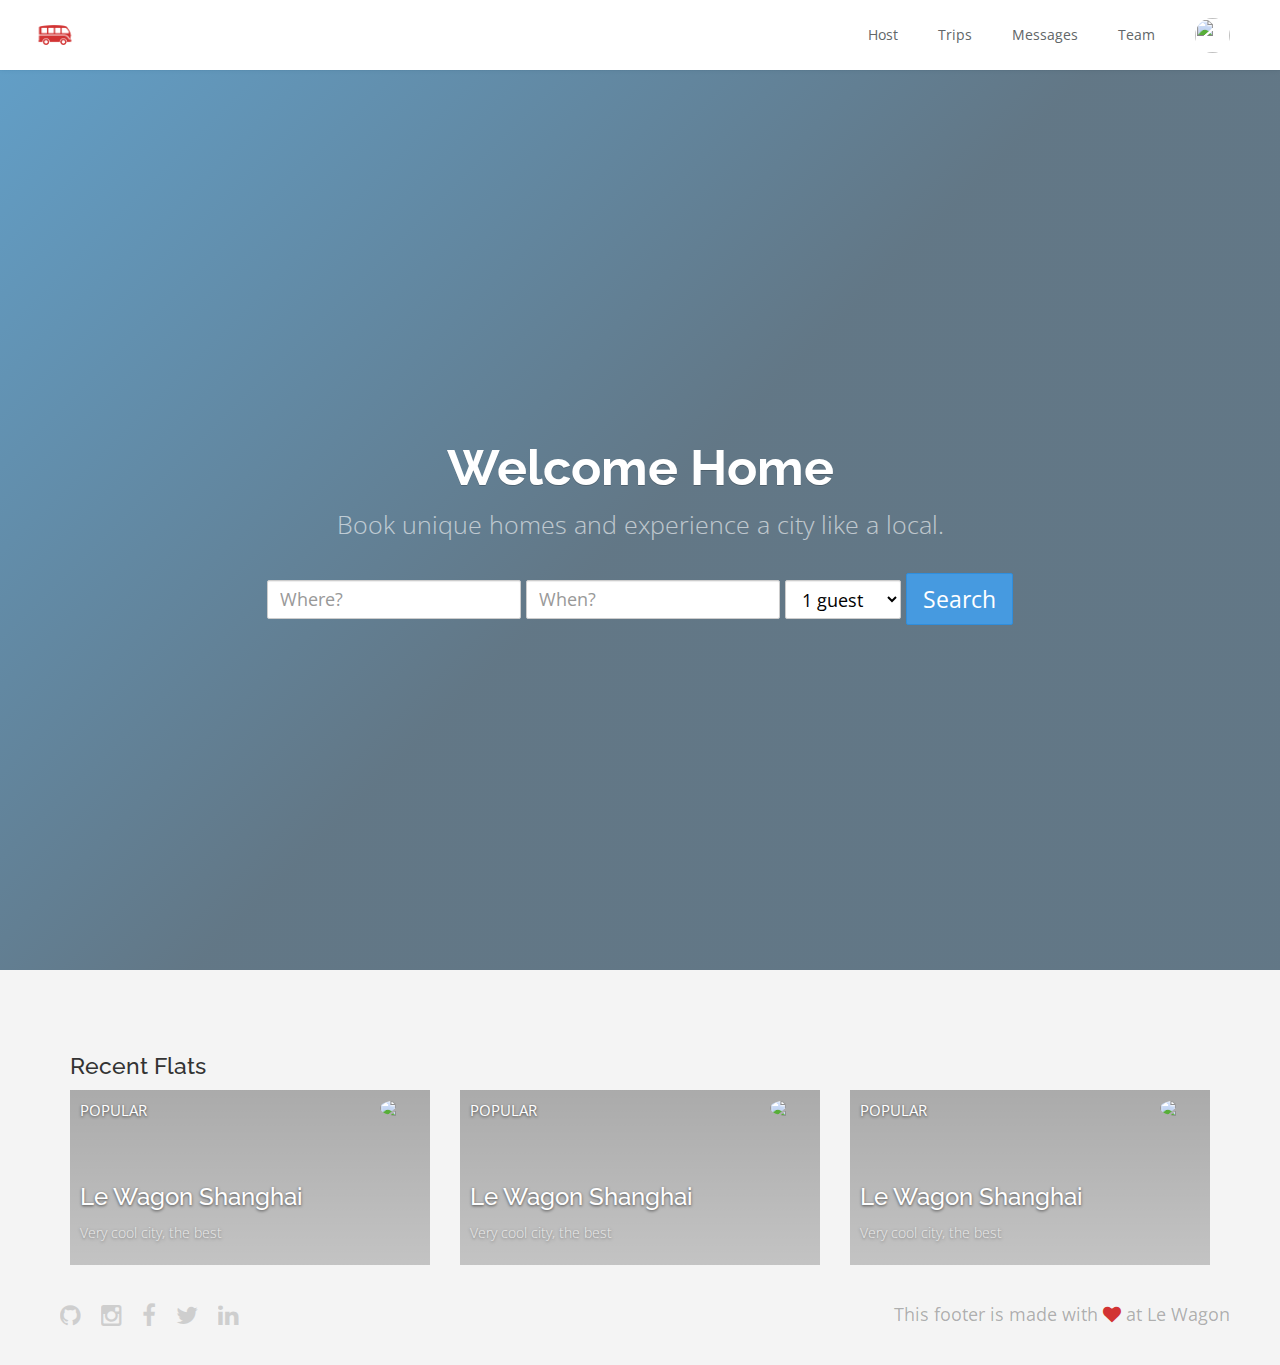
==== commit 49546378: "Automated commit at 2017-11-06 11:58:31 UTC by middleman-deploy 2.0.0-alpha" ====
--- a/index.html
+++ b/index.html
@@ -7,12 +7,54 @@
           content="width=device-width, initial-scale=1, shrink-to-fit=no">
     <!-- Use the title from a page's frontmatter if it has one -->
     <title>Le Wagon - Middleman</title>
-    <link href="stylesheets/application-3c48b980.css" rel="stylesheet" />
+    <link href="stylesheets/application-7c1673f8.css" rel="stylesheet" />
     <script src="javascripts/application-93de88c9.js"></script>
     <link href="images/favicon-f15af148.png" rel="icon" type="image/png" />
   </head>
   <body>
-    <div id="home">
+    <div class="navbar-wagon">
+  <!-- Logo -->
+  <a href="/" class="navbar-wagon-brand">
+    <img src="images/logo-acc9c0ec.png" id="logo" alt="logo" />
+    <!--     <img src="images/logo-acc9c0ec.png" alt="logo"> -->
+  </a>
+
+  <!-- Right Navigation -->
+  <div class="navbar-wagon-right hidden-xs hidden-sm">
+
+    <a href="" class="navbar-wagon-item navbar-wagon-link">Host</a>
+    <a href="" class="navbar-wagon-item navbar-wagon-link">Trips</a>
+    <a href="" class="navbar-wagon-item navbar-wagon-link">Messages</a>
+    <a href="" class="navbar-wagon-item navbar-wagon-link">Team</a>
+
+    <!-- Profile picture with dropdown list -->
+    <div class="navbar-wagon-item">
+      <div class="dropdown">
+        <img src="https://kitt.lewagon.com/placeholder/users/ssaunier" class="avatar dropdown-toggle" id="navbar-wagon-menu" data-toggle="dropdown">
+        <ul class="dropdown-menu dropdown-menu-right navbar-wagon-dropdown-menu">
+          <li><a href="#">Profile</a></li>
+          <li><a href="#">Dashboard</a></li>
+          <li><a href="#">Log Out</a></li>
+        </ul>
+      </div>
+    </div>
+  </div>
+
+  <!-- Dropdown appearing on mobile only -->
+  <div class="navbar-wagon-item hidden-md hidden-lg">
+    <div class="dropdown">
+      <i class="fa fa-bars dropdown-toggle" data-toggle="dropdown"></i>
+      <ul class="dropdown-menu dropdown-menu-right navbar-wagon-dropdown-menu">
+        <li><a href="#">Host</a></li>
+        <li><a href="#">Trips</a></li>
+        <li><a href="#">Messages</a></li>
+        <li><a href="#">Team</a></li>
+      </ul>
+    </div>
+  </div>
+</div>
+
+    <!-- <div id="home">
   <div class="home-content">
     <img src="images/logo-acc9c0ec.png" width="200" alt="Logo" />
     <p>
@@ -23,6 +65,83 @@
     </p>
   </div>
 </div>
+ -->
+
+<div class="banner" style="background-image: linear-gradient(-225deg, rgba(0,101,168,0.6) 0%, rgba(0,36,61,0.6) 50%), url('https://kitt.lewagon.com/placeholder/cities/berlin');">
+  <div class="banner-content">
+    <h1>Welcome Home</h1>
+    <p>Book unique homes and experience a city like a local.</p>
+
+    <form class="form-inline">
+      <div class="form-group">
+        <label class="sr-only" for="ExampleWhere">Where</label>
+        <input type="text" class="form-control" id="ExampleWhere" placeholder="Where?">
+      </div>
+      <div class="form-group">
+        <label class="sr-only" for="ExampleWhen">When</label>
+        <input type="text" class="form-control" id="ExampleWhen" placeholder="When?">
+      </div>
+      <select class="form-control">
+        <option>1 guest</option>
+        <option>2 guests</option>
+        <option>3 guests</option>
+      </select>
+      <a class="btn btn-primary btn-lg">Search</a>
+    </form>
+  </div>
+</div>
+
+<div class="container">
+  <h4>Recent Flats</h4>
+  <div class="row">
+    <div class="col-xs-12 col-sm-4">
+      <div class="card" style="background-image: linear-gradient(rgba(0,0,0,0.3), rgba(0,0,0,0.2)), url('https://kitt.lewagon.com/placeholder/cities/shanghai');">
+        <div class="card-category">Popular</div>
+        <div class="card-description">
+          <h2>Le Wagon Shanghai</h2>
+          <p>Very cool city, the best</p>
+        </div>
+        <img class="card-user" src="https://kitt.lewagon.com/placeholder/users/tgenaitay">
+        <a class="card-link" href="#" ></a>
+      </div>
+    </div>
+    <div class="col-xs-12 col-sm-4">
+      <div class="card" style="background-image: linear-gradient(rgba(0,0,0,0.3), rgba(0,0,0,0.2)), url('https://kitt.lewagon.com/placeholder/cities/shanghai');">
+        <div class="card-category">Popular</div>
+        <div class="card-description">
+          <h2>Le Wagon Shanghai</h2>
+          <p>Very cool city, the best</p>
+        </div>
+        <img class="card-user" src="https://kitt.lewagon.com/placeholder/users/tgenaitay">
+        <a class="card-link" href="#" ></a>
+      </div>
+    </div>
+    <div class="col-xs-12 col-sm-4">
+      <div class="card" style="background-image: linear-gradient(rgba(0,0,0,0.3), rgba(0,0,0,0.2)), url('https://kitt.lewagon.com/placeholder/cities/shanghai');">
+        <div class="card-category">Popular</div>
+        <div class="card-description">
+          <h2>Le Wagon Shanghai</h2>
+          <p>Very cool city, the best</p>
+        </div>
+        <img class="card-user" src="https://kitt.lewagon.com/placeholder/users/tgenaitay">
+        <a class="card-link" href="#" ></a>
+      </div>
+    </div>
+  </div>
+</div>
+
+    <div class="footer">
+  <div class="footer-links">
+    <a href="#"><i class="fa fa-github"></i></a>
+    <a href="#"><i class="fa fa-instagram"></i></a>
+    <a href="#"><i class="fa fa-facebook"></i></a>
+    <a href="#"><i class="fa fa-twitter"></i></a>
+    <a href="#"><i class="fa fa-linkedin"></i></a>
+  </div>
+  <div class="footer-copyright">
+    This footer is made with <i class="fa fa-heart"></i> at Le Wagon
+  </div>
+</div>
 
   </body>
 </html>
--- a/stylesheets/application-7c1673f8.css
+++ b/stylesheets/application-7c1673f8.css
@@ -0,0 +1,8 @@
+@import url("https://fonts.googleapis.com/css?family=Open+Sans:400,300,700|Raleway:400,100,300,700,500");/*!
+ * Bootstrap v3.3.7 (http://getbootstrap.com)
+ * Copyright 2011-2016 Twitter, Inc.
+ * Licensed under MIT (https://github.com/twbs/bootstrap/blob/master/LICENSE)
+ *//*! normalize.css v3.0.3 | MIT License | github.com/necolas/normalize.css */html{font-family:sans-serif;-ms-text-size-adjust:100%;-webkit-text-size-adjust:100%}body{margin:0}article,aside,details,figcaption,figure,footer,header,hgroup,main,menu,nav,section,summary{display:block}audio,canvas,progress,video{display:inline-block;vertical-align:baseline}audio:not([controls]){display:none;height:0}[hidden],template{display:none}a{background-color:transparent}a:active,a:hover{outline:0}abbr[title]{border-bottom:1px dotted}b,strong{font-weight:bold}dfn{font-style:italic}h1{font-size:2em;margin:0.67em 0}mark{background:#ff0;color:#000}small{font-size:80%}sub,sup{font-size:75%;line-height:0;position:relative;vertical-align:baseline}sup{top:-0.5em}sub{bottom:-0.25em}img{border:0}svg:not(:root){overflow:hidden}figure{margin:1em 40px}hr{-webkit-box-sizing:content-box;box-sizing:content-box;height:0}pre{overflow:auto}code,kbd,pre,samp{font-family:monospace, monospace;font-size:1em}button,input,optgroup,select,textarea{color:inherit;font:inherit;margin:0}button{overflow:visible}button,select{text-transform:none}button,html input[type="button"],input[type="reset"],input[type="submit"]{-webkit-appearance:button;cursor:pointer}button[disabled],html input[disabled]{cursor:default}button::-moz-focus-inner,input::-moz-focus-inner{border:0;padding:0}input{line-height:normal}input[type="checkbox"],input[type="radio"]{-webkit-box-sizing:border-box;box-sizing:border-box;padding:0}input[type="number"]::-webkit-inner-spin-button,input[type="number"]::-webkit-outer-spin-button{height:auto}input[type="search"]{-webkit-appearance:textfield;-webkit-box-sizing:content-box;box-sizing:content-box}input[type="search"]::-webkit-search-cancel-button,input[type="search"]::-webkit-search-decoration{-webkit-appearance:none}fieldset{border:1px solid #c0c0c0;margin:0 2px;padding:0.35em 0.625em 0.75em}legend{border:0;padding:0}textarea{overflow:auto}optgroup{font-weight:bold}table{border-collapse:collapse;border-spacing:0}td,th{padding:0}/*! Source: https://github.com/h5bp/html5-boilerplate/blob/master/src/css/main.css */@media print{*,*:before,*:after{background:transparent !important;color:#000 !important;-webkit-box-shadow:none !important;box-shadow:none !important;text-shadow:none !important}a,a:visited{text-decoration:underline}a[href]:after{content:" (" attr(href) ")"}abbr[title]:after{content:" (" attr(title) ")"}a[href^="#"]:after,a[href^="javascript:"]:after{content:""}pre,blockquote{border:1px solid #999;page-break-inside:avoid}thead{display:table-header-group}tr,img{page-break-inside:avoid}img{max-width:100% !important}p,h2,h3{orphans:3;widows:3}h2,h3{page-break-after:avoid}.navbar{display:none}.btn>.caret,.dropup>.btn>.caret{border-top-color:#000 !important}.label{border:1px solid #000}.table{border-collapse:collapse !important}.table td,.table th{background-color:#fff !important}.table-bordered th,.table-bordered td{border:1px solid #ddd !important}}@font-face{font-family:'Glyphicons Halflings';src:url("../assets/bootstrap/glyphicons-halflings-regular-86b6f62b.eot");src:url("../assets/bootstrap/glyphicons-halflings-regular-86b6f62b.eot?#iefix") format("embedded-opentype"),url("../assets/bootstrap/glyphicons-halflings-regular-ca35b697.woff2") format("woff2"),url("../assets/bootstrap/glyphicons-halflings-regular-278e49a8.woff") format("woff"),url("../assets/bootstrap/glyphicons-halflings-regular-44bc1850.ttf") format("truetype"),url("../assets/bootstrap/glyphicons-halflings-regular-de51a849.svg#glyphicons_halflingsregular") format("svg")}.glyphicon{position:relative;top:1px;display:inline-block;font-family:'Glyphicons Halflings';font-style:normal;font-weight:normal;line-height:1;-webkit-font-smoothing:antialiased;-moz-osx-font-smoothing:grayscale}.glyphicon-asterisk:before{content:"\002a"}.glyphicon-plus:before{content:"\002b"}.glyphicon-euro:before,.glyphicon-eur:before{content:"\20ac"}.glyphicon-minus:before{content:"\2212"}.glyphicon-cloud:before{content:"\2601"}.glyphicon-envelope:before{content:"\2709"}.glyphicon-pencil:before{content:"\270f"}.glyphicon-glass:before{content:"\e001"}.glyphicon-music:before{content:"\e002"}.glyphicon-search:before{content:"\e003"}.glyphicon-heart:before{content:"\e005"}.glyphicon-star:before{content:"\e006"}.glyphicon-star-empty:before{content:"\e007"}.glyphicon-user:before{content:"\e008"}.glyphicon-film:before{content:"\e009"}.glyphicon-th-large:before{content:"\e010"}.glyphicon-th:before{content:"\e011"}.glyphicon-th-list:before{content:"\e012"}.glyphicon-ok:before{content:"\e013"}.glyphicon-remove:before{content:"\e014"}.glyphicon-zoom-in:before{content:"\e015"}.glyphicon-zoom-out:before{content:"\e016"}.glyphicon-off:before{content:"\e017"}.glyphicon-signal:before{content:"\e018"}.glyphicon-cog:before{content:"\e019"}.glyphicon-trash:before{content:"\e020"}.glyphicon-home:before{content:"\e021"}.glyphicon-file:before{content:"\e022"}.glyphicon-time:before{content:"\e023"}.glyphicon-road:before{content:"\e024"}.glyphicon-download-alt:before{content:"\e025"}.glyphicon-download:before{content:"\e026"}.glyphicon-upload:before{content:"\e027"}.glyphicon-inbox:before{content:"\e028"}.glyphicon-play-circle:before{content:"\e029"}.glyphicon-repeat:before{content:"\e030"}.glyphicon-refresh:before{content:"\e031"}.glyphicon-list-alt:before{content:"\e032"}.glyphicon-lock:before{content:"\e033"}.glyphicon-flag:before{content:"\e034"}.glyphicon-headphones:before{content:"\e035"}.glyphicon-volume-off:before{content:"\e036"}.glyphicon-volume-down:before{content:"\e037"}.glyphicon-volume-up:before{content:"\e038"}.glyphicon-qrcode:before{content:"\e039"}.glyphicon-barcode:before{content:"\e040"}.glyphicon-tag:before{content:"\e041"}.glyphicon-tags:before{content:"\e042"}.glyphicon-book:before{content:"\e043"}.glyphicon-bookmark:before{content:"\e044"}.glyphicon-print:before{content:"\e045"}.glyphicon-camera:before{content:"\e046"}.glyphicon-font:before{content:"\e047"}.glyphicon-bold:before{content:"\e048"}.glyphicon-italic:before{content:"\e049"}.glyphicon-text-height:before{content:"\e050"}.glyphicon-text-width:before{content:"\e051"}.glyphicon-align-left:before{content:"\e052"}.glyphicon-align-center:before{content:"\e053"}.glyphicon-align-right:before{content:"\e054"}.glyphicon-align-justify:before{content:"\e055"}.glyphicon-list:before{content:"\e056"}.glyphicon-indent-left:before{content:"\e057"}.glyphicon-indent-right:before{content:"\e058"}.glyphicon-facetime-video:before{content:"\e059"}.glyphicon-picture:before{content:"\e060"}.glyphicon-map-marker:before{content:"\e062"}.glyphicon-adjust:before{content:"\e063"}.glyphicon-tint:before{content:"\e064"}.glyphicon-edit:before{content:"\e065"}.glyphicon-share:before{content:"\e066"}.glyphicon-check:before{content:"\e067"}.glyphicon-move:before{content:"\e068"}.glyphicon-step-backward:before{content:"\e069"}.glyphicon-fast-backward:before{content:"\e070"}.glyphicon-backward:before{content:"\e071"}.glyphicon-play:before{content:"\e072"}.glyphicon-pause:before{content:"\e073"}.glyphicon-stop:before{content:"\e074"}.glyphicon-forward:before{content:"\e075"}.glyphicon-fast-forward:before{content:"\e076"}.glyphicon-step-forward:before{content:"\e077"}.glyphicon-eject:before{content:"\e078"}.glyphicon-chevron-left:before{content:"\e079"}.glyphicon-chevron-right:before{content:"\e080"}.glyphicon-plus-sign:before{content:"\e081"}.glyphicon-minus-sign:before{content:"\e082"}.glyphicon-remove-sign:before{content:"\e083"}.glyphicon-ok-sign:before{content:"\e084"}.glyphicon-question-sign:before{content:"\e085"}.glyphicon-info-sign:before{content:"\e086"}.glyphicon-screenshot:before{content:"\e087"}.glyphicon-remove-circle:before{content:"\e088"}.glyphicon-ok-circle:before{content:"\e089"}.glyphicon-ban-circle:before{content:"\e090"}.glyphicon-arrow-left:before{content:"\e091"}.glyphicon-arrow-right:before{content:"\e092"}.glyphicon-arrow-up:before{content:"\e093"}.glyphicon-arrow-down:before{content:"\e094"}.glyphicon-share-alt:before{content:"\e095"}.glyphicon-resize-full:before{content:"\e096"}.glyphicon-resize-small:before{content:"\e097"}.glyphicon-exclamation-sign:before{content:"\e101"}.glyphicon-gift:before{content:"\e102"}.glyphicon-leaf:before{content:"\e103"}.glyphicon-fire:before{content:"\e104"}.glyphicon-eye-open:before{content:"\e105"}.glyphicon-eye-close:before{content:"\e106"}.glyphicon-warning-sign:before{content:"\e107"}.glyphicon-plane:before{content:"\e108"}.glyphicon-calendar:before{content:"\e109"}.glyphicon-random:before{content:"\e110"}.glyphicon-comment:before{content:"\e111"}.glyphicon-magnet:before{content:"\e112"}.glyphicon-chevron-up:before{content:"\e113"}.glyphicon-chevron-down:before{content:"\e114"}.glyphicon-retweet:before{content:"\e115"}.glyphicon-shopping-cart:before{content:"\e116"}.glyphicon-folder-close:before{content:"\e117"}.glyphicon-folder-open:before{content:"\e118"}.glyphicon-resize-vertical:before{content:"\e119"}.glyphicon-resize-horizontal:before{content:"\e120"}.glyphicon-hdd:before{content:"\e121"}.glyphicon-bullhorn:before{content:"\e122"}.glyphicon-bell:before{content:"\e123"}.glyphicon-certificate:before{content:"\e124"}.glyphicon-thumbs-up:before{content:"\e125"}.glyphicon-thumbs-down:before{content:"\e126"}.glyphicon-hand-right:before{content:"\e127"}.glyphicon-hand-left:before{content:"\e128"}.glyphicon-hand-up:before{content:"\e129"}.glyphicon-hand-down:before{content:"\e130"}.glyphicon-circle-arrow-right:before{content:"\e131"}.glyphicon-circle-arrow-left:before{content:"\e132"}.glyphicon-circle-arrow-up:before{content:"\e133"}.glyphicon-circle-arrow-down:before{content:"\e134"}.glyphicon-globe:before{content:"\e135"}.glyphicon-wrench:before{content:"\e136"}.glyphicon-tasks:before{content:"\e137"}.glyphicon-filter:before{content:"\e138"}.glyphicon-briefcase:before{content:"\e139"}.glyphicon-fullscreen:before{content:"\e140"}.glyphicon-dashboard:before{content:"\e141"}.glyphicon-paperclip:before{content:"\e142"}.glyphicon-heart-empty:before{content:"\e143"}.glyphicon-link:before{content:"\e144"}.glyphicon-phone:before{content:"\e145"}.glyphicon-pushpin:before{content:"\e146"}.glyphicon-usd:before{content:"\e148"}.glyphicon-gbp:before{content:"\e149"}.glyphicon-sort:before{content:"\e150"}.glyphicon-sort-by-alphabet:before{content:"\e151"}.glyphicon-sort-by-alphabet-alt:before{content:"\e152"}.glyphicon-sort-by-order:before{content:"\e153"}.glyphicon-sort-by-order-alt:before{content:"\e154"}.glyphicon-sort-by-attributes:before{content:"\e155"}.glyphicon-sort-by-attributes-alt:before{content:"\e156"}.glyphicon-unchecked:before{content:"\e157"}.glyphicon-expand:before{content:"\e158"}.glyphicon-collapse-down:before{content:"\e159"}.glyphicon-collapse-up:before{content:"\e160"}.glyphicon-log-in:before{content:"\e161"}.glyphicon-flash:before{content:"\e162"}.glyphicon-log-out:before{content:"\e163"}.glyphicon-new-window:before{content:"\e164"}.glyphicon-record:before{content:"\e165"}.glyphicon-save:before{content:"\e166"}.glyphicon-open:before{content:"\e167"}.glyphicon-saved:before{content:"\e168"}.glyphicon-import:before{content:"\e169"}.glyphicon-export:before{content:"\e170"}.glyphicon-send:before{content:"\e171"}.glyphicon-floppy-disk:before{content:"\e172"}.glyphicon-floppy-saved:before{content:"\e173"}.glyphicon-floppy-remove:before{content:"\e174"}.glyphicon-floppy-save:before{content:"\e175"}.glyphicon-floppy-open:before{content:"\e176"}.glyphicon-credit-card:before{content:"\e177"}.glyphicon-transfer:before{content:"\e178"}.glyphicon-cutlery:before{content:"\e179"}.glyphicon-header:before{content:"\e180"}.glyphicon-compressed:before{content:"\e181"}.glyphicon-earphone:before{content:"\e182"}.glyphicon-phone-alt:before{content:"\e183"}.glyphicon-tower:before{content:"\e184"}.glyphicon-stats:before{content:"\e185"}.glyphicon-sd-video:before{content:"\e186"}.glyphicon-hd-video:before{content:"\e187"}.glyphicon-subtitles:before{content:"\e188"}.glyphicon-sound-stereo:before{content:"\e189"}.glyphicon-sound-dolby:before{content:"\e190"}.glyphicon-sound-5-1:before{content:"\e191"}.glyphicon-sound-6-1:before{content:"\e192"}.glyphicon-sound-7-1:before{content:"\e193"}.glyphicon-copyright-mark:before{content:"\e194"}.glyphicon-registration-mark:before{content:"\e195"}.glyphicon-cloud-download:before{content:"\e197"}.glyphicon-cloud-upload:before{content:"\e198"}.glyphicon-tree-conifer:before{content:"\e199"}.glyphicon-tree-deciduous:before{content:"\e200"}.glyphicon-cd:before{content:"\e201"}.glyphicon-save-file:before{content:"\e202"}.glyphicon-open-file:before{content:"\e203"}.glyphicon-level-up:before{content:"\e204"}.glyphicon-copy:before{content:"\e205"}.glyphicon-paste:before{content:"\e206"}.glyphicon-alert:before{content:"\e209"}.glyphicon-equalizer:before{content:"\e210"}.glyphicon-king:before{content:"\e211"}.glyphicon-queen:before{content:"\e212"}.glyphicon-pawn:before{content:"\e213"}.glyphicon-bishop:before{content:"\e214"}.glyphicon-knight:before{content:"\e215"}.glyphicon-baby-formula:before{content:"\e216"}.glyphicon-tent:before{content:"\26fa"}.glyphicon-blackboard:before{content:"\e218"}.glyphicon-bed:before{content:"\e219"}.glyphicon-apple:before{content:"\f8ff"}.glyphicon-erase:before{content:"\e221"}.glyphicon-hourglass:before{content:"\231b"}.glyphicon-lamp:before{content:"\e223"}.glyphicon-duplicate:before{content:"\e224"}.glyphicon-piggy-bank:before{content:"\e225"}.glyphicon-scissors:before{content:"\e226"}.glyphicon-bitcoin:before{content:"\e227"}.glyphicon-btc:before{content:"\e227"}.glyphicon-xbt:before{content:"\e227"}.glyphicon-yen:before{content:"\00a5"}.glyphicon-jpy:before{content:"\00a5"}.glyphicon-ruble:before{content:"\20bd"}.glyphicon-rub:before{content:"\20bd"}.glyphicon-scale:before{content:"\e230"}.glyphicon-ice-lolly:before{content:"\e231"}.glyphicon-ice-lolly-tasted:before{content:"\e232"}.glyphicon-education:before{content:"\e233"}.glyphicon-option-horizontal:before{content:"\e234"}.glyphicon-option-vertical:before{content:"\e235"}.glyphicon-menu-hamburger:before{content:"\e236"}.glyphicon-modal-window:before{content:"\e237"}.glyphicon-oil:before{content:"\e238"}.glyphicon-grain:before{content:"\e239"}.glyphicon-sunglasses:before{content:"\e240"}.glyphicon-text-size:before{content:"\e241"}.glyphicon-text-color:before{content:"\e242"}.glyphicon-text-background:before{content:"\e243"}.glyphicon-object-align-top:before{content:"\e244"}.glyphicon-object-align-bottom:before{content:"\e245"}.glyphicon-object-align-horizontal:before{content:"\e246"}.glyphicon-object-align-left:before{content:"\e247"}.glyphicon-object-align-vertical:before{content:"\e248"}.glyphicon-object-align-right:before{content:"\e249"}.glyphicon-triangle-right:before{content:"\e250"}.glyphicon-triangle-left:before{content:"\e251"}.glyphicon-triangle-bottom:before{content:"\e252"}.glyphicon-triangle-top:before{content:"\e253"}.glyphicon-console:before{content:"\e254"}.glyphicon-superscript:before{content:"\e255"}.glyphicon-subscript:before{content:"\e256"}.glyphicon-menu-left:before{content:"\e257"}.glyphicon-menu-right:before{content:"\e258"}.glyphicon-menu-down:before{content:"\e259"}.glyphicon-menu-up:before{content:"\e260"}*{-webkit-box-sizing:border-box;box-sizing:border-box}*:before,*:after{-webkit-box-sizing:border-box;box-sizing:border-box}html{font-size:10px;-webkit-tap-highlight-color:transparent}body{font-family:"Open Sans", "Helvetica", "sans-serif";font-size:18px;line-height:1.42857143;color:#333333;background-color:#F4F4F4}input,button,select,textarea{font-family:inherit;font-size:inherit;line-height:inherit}a{color:#469AE0;text-decoration:none}a:hover,a:focus{color:#1f74ba;text-decoration:underline}a:focus{outline:5px auto -webkit-focus-ring-color;outline-offset:-2px}figure{margin:0}img{vertical-align:middle}.img-responsive{display:block;max-width:100%;height:auto}.img-rounded{border-radius:2px}.img-thumbnail{padding:4px;line-height:1.42857143;background-color:#F4F4F4;border:1px solid #ddd;border-radius:2px;-webkit-transition:all 0.2s ease-in-out;transition:all 0.2s ease-in-out;display:inline-block;max-width:100%;height:auto}.img-circle{border-radius:50%}hr{margin-top:25px;margin-bottom:25px;border:0;border-top:1px solid #eeeeee}.sr-only{position:absolute;width:1px;height:1px;margin:-1px;padding:0;overflow:hidden;clip:rect(0, 0, 0, 0);border:0}.sr-only-focusable:active,.sr-only-focusable:focus{position:static;width:auto;height:auto;margin:0;overflow:visible;clip:auto}[role="button"]{cursor:pointer}h1,h2,h3,h4,h5,h6,.h1,.h2,.h3,.h4,.h5,.h6{font-family:"Raleway", "Helvetica", "sans-serif";font-weight:500;line-height:1.1;color:inherit}h1 small,h1 .small,h2 small,h2 .small,h3 small,h3 .small,h4 small,h4 .small,h5 small,h5 .small,h6 small,h6 .small,.h1 small,.h1 .small,.h2 small,.h2 .small,.h3 small,.h3 .small,.h4 small,.h4 .small,.h5 small,.h5 .small,.h6 small,.h6 .small{font-weight:normal;line-height:1;color:#777777}h1,.h1,h2,.h2,h3,.h3{margin-top:25px;margin-bottom:12.5px}h1 small,h1 .small,.h1 small,.h1 .small,h2 small,h2 .small,.h2 small,.h2 .small,h3 small,h3 .small,.h3 small,.h3 .small{font-size:65%}h4,.h4,h5,.h5,h6,.h6{margin-top:12.5px;margin-bottom:12.5px}h4 small,h4 .small,.h4 small,.h4 .small,h5 small,h5 .small,.h5 small,.h5 .small,h6 small,h6 .small,.h6 small,.h6 .small{font-size:75%}h1,.h1{font-size:46px}h2,.h2{font-size:38px}h3,.h3{font-size:31px}h4,.h4{font-size:23px}h5,.h5{font-size:18px}h6,.h6{font-size:16px}p{margin:0 0 12.5px}.lead{margin-bottom:25px;font-size:20px;font-weight:300;line-height:1.4}@media (min-width: 768px){.lead{font-size:27px}}small,.small{font-size:88%}mark,.mark{background-color:#fcf8e3;padding:.2em}.text-left{text-align:left}.text-right{text-align:right}.text-center{text-align:center}.text-justify{text-align:justify}.text-nowrap{white-space:nowrap}.text-lowercase{text-transform:lowercase}.text-uppercase,.initialism{text-transform:uppercase}.text-capitalize{text-transform:capitalize}.text-muted{color:#777777}.text-primary{color:#469AE0}a.text-primary:hover,a.text-primary:focus{color:#2381d0}.text-success{color:#3c763d}a.text-success:hover,a.text-success:focus{color:#2b542c}.text-info{color:#31708f}a.text-info:hover,a.text-info:focus{color:#245269}.text-warning{color:#8a6d3b}a.text-warning:hover,a.text-warning:focus{color:#66512c}.text-danger{color:#a94442}a.text-danger:hover,a.text-danger:focus{color:#843534}.bg-primary{color:#fff}.bg-primary{background-color:#469AE0}a.bg-primary:hover,a.bg-primary:focus{background-color:#2381d0}.bg-success{background-color:#dff0d8}a.bg-success:hover,a.bg-success:focus{background-color:#c1e2b3}.bg-info{background-color:#d9edf7}a.bg-info:hover,a.bg-info:focus{background-color:#afd9ee}.bg-warning{background-color:#fcf8e3}a.bg-warning:hover,a.bg-warning:focus{background-color:#f7ecb5}.bg-danger{background-color:#f2dede}a.bg-danger:hover,a.bg-danger:focus{background-color:#e4b9b9}.page-header{padding-bottom:11.5px;margin:50px 0 25px;border-bottom:1px solid #eeeeee}ul,ol{margin-top:0;margin-bottom:12.5px}ul ul,ul ol,ol ul,ol ol{margin-bottom:0}.list-unstyled{padding-left:0;list-style:none}.list-inline{padding-left:0;list-style:none;margin-left:-5px}.list-inline>li{display:inline-block;padding-left:5px;padding-right:5px}dl{margin-top:0;margin-bottom:25px}dt,dd{line-height:1.42857143}dt{font-weight:bold}dd{margin-left:0}.dl-horizontal dd:before,.dl-horizontal dd:after{content:" ";display:table}.dl-horizontal dd:after{clear:both}@media (min-width: 768px){.dl-horizontal dt{float:left;width:160px;clear:left;text-align:right;overflow:hidden;text-overflow:ellipsis;white-space:nowrap}.dl-horizontal dd{margin-left:180px}}abbr[title],abbr[data-original-title]{cursor:help;border-bottom:1px dotted #777777}.initialism{font-size:90%}blockquote{padding:12.5px 25px;margin:0 0 25px;font-size:22.5px;border-left:5px solid #eeeeee}blockquote p:last-child,blockquote ul:last-child,blockquote ol:last-child{margin-bottom:0}blockquote footer,blockquote small,blockquote .small{display:block;font-size:80%;line-height:1.42857143;color:#777777}blockquote footer:before,blockquote small:before,blockquote .small:before{content:'\2014 \00A0'}.blockquote-reverse,blockquote.pull-right{padding-right:15px;padding-left:0;border-right:5px solid #eeeeee;border-left:0;text-align:right}.blockquote-reverse footer:before,.blockquote-reverse small:before,.blockquote-reverse .small:before,blockquote.pull-right footer:before,blockquote.pull-right small:before,blockquote.pull-right .small:before{content:''}.blockquote-reverse footer:after,.blockquote-reverse small:after,.blockquote-reverse .small:after,blockquote.pull-right footer:after,blockquote.pull-right small:after,blockquote.pull-right .small:after{content:'\00A0 \2014'}address{margin-bottom:25px;font-style:normal;line-height:1.42857143}code,kbd,pre,samp{font-family:Menlo, Monaco, Consolas, "Courier New", monospace}code{padding:2px 4px;font-size:90%;color:#c7254e;background-color:#f9f2f4;border-radius:2px}kbd{padding:2px 4px;font-size:90%;color:#fff;background-color:#333;border-radius:2px;-webkit-box-shadow:inset 0 -1px 0 rgba(0,0,0,0.25);box-shadow:inset 0 -1px 0 rgba(0,0,0,0.25)}kbd kbd{padding:0;font-size:100%;font-weight:bold;-webkit-box-shadow:none;box-shadow:none}pre{display:block;padding:12px;margin:0 0 12.5px;font-size:17px;line-height:1.42857143;word-break:break-all;word-wrap:break-word;color:#333333;background-color:#f5f5f5;border:1px solid #ccc;border-radius:2px}pre code{padding:0;font-size:inherit;color:inherit;white-space:pre-wrap;background-color:transparent;border-radius:0}.pre-scrollable{max-height:340px;overflow-y:scroll}.container{margin-right:auto;margin-left:auto;padding-left:15px;padding-right:15px}.container:before,.container:after{content:" ";display:table}.container:after{clear:both}@media (min-width: 768px){.container{width:750px}}@media (min-width: 992px){.container{width:970px}}@media (min-width: 1200px){.container{width:1170px}}.container-fluid{margin-right:auto;margin-left:auto;padding-left:15px;padding-right:15px}.container-fluid:before,.container-fluid:after{content:" ";display:table}.container-fluid:after{clear:both}.row{margin-left:-15px;margin-right:-15px}.row:before,.row:after{content:" ";display:table}.row:after{clear:both}.col-xs-1,.col-sm-1,.col-md-1,.col-lg-1,.col-xs-2,.col-sm-2,.col-md-2,.col-lg-2,.col-xs-3,.col-sm-3,.col-md-3,.col-lg-3,.col-xs-4,.col-sm-4,.col-md-4,.col-lg-4,.col-xs-5,.col-sm-5,.col-md-5,.col-lg-5,.col-xs-6,.col-sm-6,.col-md-6,.col-lg-6,.col-xs-7,.col-sm-7,.col-md-7,.col-lg-7,.col-xs-8,.col-sm-8,.col-md-8,.col-lg-8,.col-xs-9,.col-sm-9,.col-md-9,.col-lg-9,.col-xs-10,.col-sm-10,.col-md-10,.col-lg-10,.col-xs-11,.col-sm-11,.col-md-11,.col-lg-11,.col-xs-12,.col-sm-12,.col-md-12,.col-lg-12{position:relative;min-height:1px;padding-left:15px;padding-right:15px}.col-xs-1,.col-xs-2,.col-xs-3,.col-xs-4,.col-xs-5,.col-xs-6,.col-xs-7,.col-xs-8,.col-xs-9,.col-xs-10,.col-xs-11,.col-xs-12{float:left}.col-xs-1{width:8.33333333%}.col-xs-2{width:16.66666667%}.col-xs-3{width:25%}.col-xs-4{width:33.33333333%}.col-xs-5{width:41.66666667%}.col-xs-6{width:50%}.col-xs-7{width:58.33333333%}.col-xs-8{width:66.66666667%}.col-xs-9{width:75%}.col-xs-10{width:83.33333333%}.col-xs-11{width:91.66666667%}.col-xs-12{width:100%}.col-xs-pull-0{right:auto}.col-xs-pull-1{right:8.33333333%}.col-xs-pull-2{right:16.66666667%}.col-xs-pull-3{right:25%}.col-xs-pull-4{right:33.33333333%}.col-xs-pull-5{right:41.66666667%}.col-xs-pull-6{right:50%}.col-xs-pull-7{right:58.33333333%}.col-xs-pull-8{right:66.66666667%}.col-xs-pull-9{right:75%}.col-xs-pull-10{right:83.33333333%}.col-xs-pull-11{right:91.66666667%}.col-xs-pull-12{right:100%}.col-xs-push-0{left:auto}.col-xs-push-1{left:8.33333333%}.col-xs-push-2{left:16.66666667%}.col-xs-push-3{left:25%}.col-xs-push-4{left:33.33333333%}.col-xs-push-5{left:41.66666667%}.col-xs-push-6{left:50%}.col-xs-push-7{left:58.33333333%}.col-xs-push-8{left:66.66666667%}.col-xs-push-9{left:75%}.col-xs-push-10{left:83.33333333%}.col-xs-push-11{left:91.66666667%}.col-xs-push-12{left:100%}.col-xs-offset-0{margin-left:0%}.col-xs-offset-1{margin-left:8.33333333%}.col-xs-offset-2{margin-left:16.66666667%}.col-xs-offset-3{margin-left:25%}.col-xs-offset-4{margin-left:33.33333333%}.col-xs-offset-5{margin-left:41.66666667%}.col-xs-offset-6{margin-left:50%}.col-xs-offset-7{margin-left:58.33333333%}.col-xs-offset-8{margin-left:66.66666667%}.col-xs-offset-9{margin-left:75%}.col-xs-offset-10{margin-left:83.33333333%}.col-xs-offset-11{margin-left:91.66666667%}.col-xs-offset-12{margin-left:100%}@media (min-width: 768px){.col-sm-1,.col-sm-2,.col-sm-3,.col-sm-4,.col-sm-5,.col-sm-6,.col-sm-7,.col-sm-8,.col-sm-9,.col-sm-10,.col-sm-11,.col-sm-12{float:left}.col-sm-1{width:8.33333333%}.col-sm-2{width:16.66666667%}.col-sm-3{width:25%}.col-sm-4{width:33.33333333%}.col-sm-5{width:41.66666667%}.col-sm-6{width:50%}.col-sm-7{width:58.33333333%}.col-sm-8{width:66.66666667%}.col-sm-9{width:75%}.col-sm-10{width:83.33333333%}.col-sm-11{width:91.66666667%}.col-sm-12{width:100%}.col-sm-pull-0{right:auto}.col-sm-pull-1{right:8.33333333%}.col-sm-pull-2{right:16.66666667%}.col-sm-pull-3{right:25%}.col-sm-pull-4{right:33.33333333%}.col-sm-pull-5{right:41.66666667%}.col-sm-pull-6{right:50%}.col-sm-pull-7{right:58.33333333%}.col-sm-pull-8{right:66.66666667%}.col-sm-pull-9{right:75%}.col-sm-pull-10{right:83.33333333%}.col-sm-pull-11{right:91.66666667%}.col-sm-pull-12{right:100%}.col-sm-push-0{left:auto}.col-sm-push-1{left:8.33333333%}.col-sm-push-2{left:16.66666667%}.col-sm-push-3{left:25%}.col-sm-push-4{left:33.33333333%}.col-sm-push-5{left:41.66666667%}.col-sm-push-6{left:50%}.col-sm-push-7{left:58.33333333%}.col-sm-push-8{left:66.66666667%}.col-sm-push-9{left:75%}.col-sm-push-10{left:83.33333333%}.col-sm-push-11{left:91.66666667%}.col-sm-push-12{left:100%}.col-sm-offset-0{margin-left:0%}.col-sm-offset-1{margin-left:8.33333333%}.col-sm-offset-2{margin-left:16.66666667%}.col-sm-offset-3{margin-left:25%}.col-sm-offset-4{margin-left:33.33333333%}.col-sm-offset-5{margin-left:41.66666667%}.col-sm-offset-6{margin-left:50%}.col-sm-offset-7{margin-left:58.33333333%}.col-sm-offset-8{margin-left:66.66666667%}.col-sm-offset-9{margin-left:75%}.col-sm-offset-10{margin-left:83.33333333%}.col-sm-offset-11{margin-left:91.66666667%}.col-sm-offset-12{margin-left:100%}}@media (min-width: 992px){.col-md-1,.col-md-2,.col-md-3,.col-md-4,.col-md-5,.col-md-6,.col-md-7,.col-md-8,.col-md-9,.col-md-10,.col-md-11,.col-md-12{float:left}.col-md-1{width:8.33333333%}.col-md-2{width:16.66666667%}.col-md-3{width:25%}.col-md-4{width:33.33333333%}.col-md-5{width:41.66666667%}.col-md-6{width:50%}.col-md-7{width:58.33333333%}.col-md-8{width:66.66666667%}.col-md-9{width:75%}.col-md-10{width:83.33333333%}.col-md-11{width:91.66666667%}.col-md-12{width:100%}.col-md-pull-0{right:auto}.col-md-pull-1{right:8.33333333%}.col-md-pull-2{right:16.66666667%}.col-md-pull-3{right:25%}.col-md-pull-4{right:33.33333333%}.col-md-pull-5{right:41.66666667%}.col-md-pull-6{right:50%}.col-md-pull-7{right:58.33333333%}.col-md-pull-8{right:66.66666667%}.col-md-pull-9{right:75%}.col-md-pull-10{right:83.33333333%}.col-md-pull-11{right:91.66666667%}.col-md-pull-12{right:100%}.col-md-push-0{left:auto}.col-md-push-1{left:8.33333333%}.col-md-push-2{left:16.66666667%}.col-md-push-3{left:25%}.col-md-push-4{left:33.33333333%}.col-md-push-5{left:41.66666667%}.col-md-push-6{left:50%}.col-md-push-7{left:58.33333333%}.col-md-push-8{left:66.66666667%}.col-md-push-9{left:75%}.col-md-push-10{left:83.33333333%}.col-md-push-11{left:91.66666667%}.col-md-push-12{left:100%}.col-md-offset-0{margin-left:0%}.col-md-offset-1{margin-left:8.33333333%}.col-md-offset-2{margin-left:16.66666667%}.col-md-offset-3{margin-left:25%}.col-md-offset-4{margin-left:33.33333333%}.col-md-offset-5{margin-left:41.66666667%}.col-md-offset-6{margin-left:50%}.col-md-offset-7{margin-left:58.33333333%}.col-md-offset-8{margin-left:66.66666667%}.col-md-offset-9{margin-left:75%}.col-md-offset-10{margin-left:83.33333333%}.col-md-offset-11{margin-left:91.66666667%}.col-md-offset-12{margin-left:100%}}@media (min-width: 1200px){.col-lg-1,.col-lg-2,.col-lg-3,.col-lg-4,.col-lg-5,.col-lg-6,.col-lg-7,.col-lg-8,.col-lg-9,.col-lg-10,.col-lg-11,.col-lg-12{float:left}.col-lg-1{width:8.33333333%}.col-lg-2{width:16.66666667%}.col-lg-3{width:25%}.col-lg-4{width:33.33333333%}.col-lg-5{width:41.66666667%}.col-lg-6{width:50%}.col-lg-7{width:58.33333333%}.col-lg-8{width:66.66666667%}.col-lg-9{width:75%}.col-lg-10{width:83.33333333%}.col-lg-11{width:91.66666667%}.col-lg-12{width:100%}.col-lg-pull-0{right:auto}.col-lg-pull-1{right:8.33333333%}.col-lg-pull-2{right:16.66666667%}.col-lg-pull-3{right:25%}.col-lg-pull-4{right:33.33333333%}.col-lg-pull-5{right:41.66666667%}.col-lg-pull-6{right:50%}.col-lg-pull-7{right:58.33333333%}.col-lg-pull-8{right:66.66666667%}.col-lg-pull-9{right:75%}.col-lg-pull-10{right:83.33333333%}.col-lg-pull-11{right:91.66666667%}.col-lg-pull-12{right:100%}.col-lg-push-0{left:auto}.col-lg-push-1{left:8.33333333%}.col-lg-push-2{left:16.66666667%}.col-lg-push-3{left:25%}.col-lg-push-4{left:33.33333333%}.col-lg-push-5{left:41.66666667%}.col-lg-push-6{left:50%}.col-lg-push-7{left:58.33333333%}.col-lg-push-8{left:66.66666667%}.col-lg-push-9{left:75%}.col-lg-push-10{left:83.33333333%}.col-lg-push-11{left:91.66666667%}.col-lg-push-12{left:100%}.col-lg-offset-0{margin-left:0%}.col-lg-offset-1{margin-left:8.33333333%}.col-lg-offset-2{margin-left:16.66666667%}.col-lg-offset-3{margin-left:25%}.col-lg-offset-4{margin-left:33.33333333%}.col-lg-offset-5{margin-left:41.66666667%}.col-lg-offset-6{margin-left:50%}.col-lg-offset-7{margin-left:58.33333333%}.col-lg-offset-8{margin-left:66.66666667%}.col-lg-offset-9{margin-left:75%}.col-lg-offset-10{margin-left:83.33333333%}.col-lg-offset-11{margin-left:91.66666667%}.col-lg-offset-12{margin-left:100%}}table{background-color:transparent}caption{padding-top:8px;padding-bottom:8px;color:#777777;text-align:left}th{text-align:left}.table{width:100%;max-width:100%;margin-bottom:25px}.table>thead>tr>th,.table>thead>tr>td,.table>tbody>tr>th,.table>tbody>tr>td,.table>tfoot>tr>th,.table>tfoot>tr>td{padding:8px;line-height:1.42857143;vertical-align:top;border-top:1px solid #ddd}.table>thead>tr>th{vertical-align:bottom;border-bottom:2px solid #ddd}.table>caption+thead>tr:first-child>th,.table>caption+thead>tr:first-child>td,.table>colgroup+thead>tr:first-child>th,.table>colgroup+thead>tr:first-child>td,.table>thead:first-child>tr:first-child>th,.table>thead:first-child>tr:first-child>td{border-top:0}.table>tbody+tbody{border-top:2px solid #ddd}.table .table{background-color:#F4F4F4}.table-condensed>thead>tr>th,.table-condensed>thead>tr>td,.table-condensed>tbody>tr>th,.table-condensed>tbody>tr>td,.table-condensed>tfoot>tr>th,.table-condensed>tfoot>tr>td{padding:5px}.table-bordered{border:1px solid #ddd}.table-bordered>thead>tr>th,.table-bordered>thead>tr>td,.table-bordered>tbody>tr>th,.table-bordered>tbody>tr>td,.table-bordered>tfoot>tr>th,.table-bordered>tfoot>tr>td{border:1px solid #ddd}.table-bordered>thead>tr>th,.table-bordered>thead>tr>td{border-bottom-width:2px}.table-striped>tbody>tr:nth-of-type(odd){background-color:#f9f9f9}.table-hover>tbody>tr:hover{background-color:#f5f5f5}table col[class*="col-"]{position:static;float:none;display:table-column}table td[class*="col-"],table th[class*="col-"]{position:static;float:none;display:table-cell}.table>thead>tr>td.active,.table>thead>tr>th.active,.table>thead>tr.active>td,.table>thead>tr.active>th,.table>tbody>tr>td.active,.table>tbody>tr>th.active,.table>tbody>tr.active>td,.table>tbody>tr.active>th,.table>tfoot>tr>td.active,.table>tfoot>tr>th.active,.table>tfoot>tr.active>td,.table>tfoot>tr.active>th{background-color:#f5f5f5}.table-hover>tbody>tr>td.active:hover,.table-hover>tbody>tr>th.active:hover,.table-hover>tbody>tr.active:hover>td,.table-hover>tbody>tr:hover>.active,.table-hover>tbody>tr.active:hover>th{background-color:#e8e8e8}.table>thead>tr>td.success,.table>thead>tr>th.success,.table>thead>tr.success>td,.table>thead>tr.success>th,.table>tbody>tr>td.success,.table>tbody>tr>th.success,.table>tbody>tr.success>td,.table>tbody>tr.success>th,.table>tfoot>tr>td.success,.table>tfoot>tr>th.success,.table>tfoot>tr.success>td,.table>tfoot>tr.success>th{background-color:#dff0d8}.table-hover>tbody>tr>td.success:hover,.table-hover>tbody>tr>th.success:hover,.table-hover>tbody>tr.success:hover>td,.table-hover>tbody>tr:hover>.success,.table-hover>tbody>tr.success:hover>th{background-color:#d0e9c6}.table>thead>tr>td.info,.table>thead>tr>th.info,.table>thead>tr.info>td,.table>thead>tr.info>th,.table>tbody>tr>td.info,.table>tbody>tr>th.info,.table>tbody>tr.info>td,.table>tbody>tr.info>th,.table>tfoot>tr>td.info,.table>tfoot>tr>th.info,.table>tfoot>tr.info>td,.table>tfoot>tr.info>th{background-color:#d9edf7}.table-hover>tbody>tr>td.info:hover,.table-hover>tbody>tr>th.info:hover,.table-hover>tbody>tr.info:hover>td,.table-hover>tbody>tr:hover>.info,.table-hover>tbody>tr.info:hover>th{background-color:#c4e3f3}.table>thead>tr>td.warning,.table>thead>tr>th.warning,.table>thead>tr.warning>td,.table>thead>tr.warning>th,.table>tbody>tr>td.warning,.table>tbody>tr>th.warning,.table>tbody>tr.warning>td,.table>tbody>tr.warning>th,.table>tfoot>tr>td.warning,.table>tfoot>tr>th.warning,.table>tfoot>tr.warning>td,.table>tfoot>tr.warning>th{background-color:#fcf8e3}.table-hover>tbody>tr>td.warning:hover,.table-hover>tbody>tr>th.warning:hover,.table-hover>tbody>tr.warning:hover>td,.table-hover>tbody>tr:hover>.warning,.table-hover>tbody>tr.warning:hover>th{background-color:#faf2cc}.table>thead>tr>td.danger,.table>thead>tr>th.danger,.table>thead>tr.danger>td,.table>thead>tr.danger>th,.table>tbody>tr>td.danger,.table>tbody>tr>th.danger,.table>tbody>tr.danger>td,.table>tbody>tr.danger>th,.table>tfoot>tr>td.danger,.table>tfoot>tr>th.danger,.table>tfoot>tr.danger>td,.table>tfoot>tr.danger>th{background-color:#f2dede}.table-hover>tbody>tr>td.danger:hover,.table-hover>tbody>tr>th.danger:hover,.table-hover>tbody>tr.danger:hover>td,.table-hover>tbody>tr:hover>.danger,.table-hover>tbody>tr.danger:hover>th{background-color:#ebcccc}.table-responsive{overflow-x:auto;min-height:0.01%}@media screen and (max-width: 767px){.table-responsive{width:100%;margin-bottom:18.75px;overflow-y:hidden;-ms-overflow-style:-ms-autohiding-scrollbar;border:1px solid #ddd}.table-responsive>.table{margin-bottom:0}.table-responsive>.table>thead>tr>th,.table-responsive>.table>thead>tr>td,.table-responsive>.table>tbody>tr>th,.table-responsive>.table>tbody>tr>td,.table-responsive>.table>tfoot>tr>th,.table-responsive>.table>tfoot>tr>td{white-space:nowrap}.table-responsive>.table-bordered{border:0}.table-responsive>.table-bordered>thead>tr>th:first-child,.table-responsive>.table-bordered>thead>tr>td:first-child,.table-responsive>.table-bordered>tbody>tr>th:first-child,.table-responsive>.table-bordered>tbody>tr>td:first-child,.table-responsive>.table-bordered>tfoot>tr>th:first-child,.table-responsive>.table-bordered>tfoot>tr>td:first-child{border-left:0}.table-responsive>.table-bordered>thead>tr>th:last-child,.table-responsive>.table-bordered>thead>tr>td:last-child,.table-responsive>.table-bordered>tbody>tr>th:last-child,.table-responsive>.table-bordered>tbody>tr>td:last-child,.table-responsive>.table-bordered>tfoot>tr>th:last-child,.table-responsive>.table-bordered>tfoot>tr>td:last-child{border-right:0}.table-responsive>.table-bordered>tbody>tr:last-child>th,.table-responsive>.table-bordered>tbody>tr:last-child>td,.table-responsive>.table-bordered>tfoot>tr:last-child>th,.table-responsive>.table-bordered>tfoot>tr:last-child>td{border-bottom:0}}fieldset{padding:0;margin:0;border:0;min-width:0}legend{display:block;width:100%;padding:0;margin-bottom:25px;font-size:27px;line-height:inherit;color:#333333;border:0;border-bottom:1px solid #e5e5e5}label{display:inline-block;max-width:100%;margin-bottom:5px;font-weight:bold}input[type="search"]{-webkit-box-sizing:border-box;box-sizing:border-box}input[type="radio"],input[type="checkbox"]{margin:4px 0 0;margin-top:1px \9;line-height:normal}input[type="file"]{display:block}input[type="range"]{display:block;width:100%}select[multiple],select[size]{height:auto}input[type="file"]:focus,input[type="radio"]:focus,input[type="checkbox"]:focus{outline:5px auto -webkit-focus-ring-color;outline-offset:-2px}output{display:block;padding-top:7px;font-size:18px;line-height:1.42857143;color:#000000}.form-control{display:block;width:100%;height:39px;padding:6px 12px;font-size:18px;line-height:1.42857143;color:#000000;background-color:#fff;background-image:none;border:1px solid #ccc;border-radius:2px;-webkit-box-shadow:inset 0 1px 1px rgba(0,0,0,0.075);box-shadow:inset 0 1px 1px rgba(0,0,0,0.075);-webkit-transition:border-color ease-in-out 0.15s, box-shadow ease-in-out 0.15s;-webkit-transition:border-color ease-in-out 0.15s, -webkit-box-shadow ease-in-out 0.15s;transition:border-color ease-in-out 0.15s, -webkit-box-shadow ease-in-out 0.15s;transition:border-color ease-in-out 0.15s, box-shadow ease-in-out 0.15s;transition:border-color ease-in-out 0.15s, box-shadow ease-in-out 0.15s, -webkit-box-shadow ease-in-out 0.15s}.form-control:focus{border-color:#66afe9;outline:0;-webkit-box-shadow:inset 0 1px 1px rgba(0,0,0,0.075),0 0 8px rgba(102,175,233,0.6);box-shadow:inset 0 1px 1px rgba(0,0,0,0.075),0 0 8px rgba(102,175,233,0.6)}.form-control::-moz-placeholder{color:#999;opacity:1}.form-control:-ms-input-placeholder{color:#999}.form-control::-webkit-input-placeholder{color:#999}.form-control::-ms-expand{border:0;background-color:transparent}.form-control[disabled],.form-control[readonly],fieldset[disabled] .form-control{background-color:#eeeeee;opacity:1}.form-control[disabled],fieldset[disabled] .form-control{cursor:not-allowed}textarea.form-control{height:auto}input[type="search"]{-webkit-appearance:none}@media screen and (-webkit-min-device-pixel-ratio: 0){input[type="date"].form-control,input[type="time"].form-control,input[type="datetime-local"].form-control,input[type="month"].form-control{line-height:39px}input[type="date"].input-sm,.input-group-sm>input[type="date"].form-control,.input-group-sm>input[type="date"].input-group-addon,.input-group-sm>.input-group-btn>input[type="date"].btn,.input-group-sm input[type="date"],input[type="time"].input-sm,.input-group-sm>input[type="time"].form-control,.input-group-sm>input[type="time"].input-group-addon,.input-group-sm>.input-group-btn>input[type="time"].btn,.input-group-sm input[type="time"],input[type="datetime-local"].input-sm,.input-group-sm>input[type="datetime-local"].form-control,.input-group-sm>input[type="datetime-local"].input-group-addon,.input-group-sm>.input-group-btn>input[type="datetime-local"].btn,.input-group-sm input[type="datetime-local"],input[type="month"].input-sm,.input-group-sm>input[type="month"].form-control,.input-group-sm>input[type="month"].input-group-addon,.input-group-sm>.input-group-btn>input[type="month"].btn,.input-group-sm input[type="month"]{line-height:36px}input[type="date"].input-lg,.input-group-lg>input[type="date"].form-control,.input-group-lg>input[type="date"].input-group-addon,.input-group-lg>.input-group-btn>input[type="date"].btn,.input-group-lg input[type="date"],input[type="time"].input-lg,.input-group-lg>input[type="time"].form-control,.input-group-lg>input[type="time"].input-group-addon,.input-group-lg>.input-group-btn>input[type="time"].btn,.input-group-lg input[type="time"],input[type="datetime-local"].input-lg,.input-group-lg>input[type="datetime-local"].form-control,.input-group-lg>input[type="datetime-local"].input-group-addon,.input-group-lg>.input-group-btn>input[type="datetime-local"].btn,.input-group-lg input[type="datetime-local"],input[type="month"].input-lg,.input-group-lg>input[type="month"].form-control,.input-group-lg>input[type="month"].input-group-addon,.input-group-lg>.input-group-btn>input[type="month"].btn,.input-group-lg input[type="month"]{line-height:53px}}.form-group{margin-bottom:15px}.radio,.checkbox{position:relative;display:block;margin-top:10px;margin-bottom:10px}.radio label,.checkbox label{min-height:25px;padding-left:20px;margin-bottom:0;font-weight:normal;cursor:pointer}.radio input[type="radio"],.radio-inline input[type="radio"],.checkbox input[type="checkbox"],.checkbox-inline input[type="checkbox"]{position:absolute;margin-left:-20px;margin-top:4px \9}.radio+.radio,.checkbox+.checkbox{margin-top:-5px}.radio-inline,.checkbox-inline{position:relative;display:inline-block;padding-left:20px;margin-bottom:0;vertical-align:middle;font-weight:normal;cursor:pointer}.radio-inline+.radio-inline,.checkbox-inline+.checkbox-inline{margin-top:0;margin-left:10px}input[type="radio"][disabled],input[type="radio"].disabled,fieldset[disabled] input[type="radio"],input[type="checkbox"][disabled],input[type="checkbox"].disabled,fieldset[disabled] input[type="checkbox"]{cursor:not-allowed}.radio-inline.disabled,fieldset[disabled] .radio-inline,.checkbox-inline.disabled,fieldset[disabled] .checkbox-inline{cursor:not-allowed}.radio.disabled label,fieldset[disabled] .radio label,.checkbox.disabled label,fieldset[disabled] .checkbox label{cursor:not-allowed}.form-control-static{padding-top:7px;padding-bottom:7px;margin-bottom:0;min-height:43px}.form-control-static.input-lg,.input-group-lg>.form-control-static.form-control,.input-group-lg>.form-control-static.input-group-addon,.input-group-lg>.input-group-btn>.form-control-static.btn,.form-control-static.input-sm,.input-group-sm>.form-control-static.form-control,.input-group-sm>.form-control-static.input-group-addon,.input-group-sm>.input-group-btn>.form-control-static.btn{padding-left:0;padding-right:0}.input-sm,.input-group-sm>.form-control,.input-group-sm>.input-group-addon,.input-group-sm>.input-group-btn>.btn{height:36px;padding:5px 10px;font-size:16px;line-height:1.5;border-radius:2px}select.input-sm,.input-group-sm>select.form-control,.input-group-sm>select.input-group-addon,.input-group-sm>.input-group-btn>select.btn{height:36px;line-height:36px}textarea.input-sm,.input-group-sm>textarea.form-control,.input-group-sm>textarea.input-group-addon,.input-group-sm>.input-group-btn>textarea.btn,select[multiple].input-sm,.input-group-sm>select[multiple].form-control,.input-group-sm>select[multiple].input-group-addon,.input-group-sm>.input-group-btn>select[multiple].btn{height:auto}.form-group-sm .form-control{height:36px;padding:5px 10px;font-size:16px;line-height:1.5;border-radius:2px}.form-group-sm select.form-control{height:36px;line-height:36px}.form-group-sm textarea.form-control,.form-group-sm select[multiple].form-control{height:auto}.form-group-sm .form-control-static{height:36px;min-height:41px;padding:6px 10px;font-size:16px;line-height:1.5}.input-lg,.input-group-lg>.form-control,.input-group-lg>.input-group-addon,.input-group-lg>.input-group-btn>.btn{height:53px;padding:10px 16px;font-size:23px;line-height:1.3333333;border-radius:2px}select.input-lg,.input-group-lg>select.form-control,.input-group-lg>select.input-group-addon,.input-group-lg>.input-group-btn>select.btn{height:53px;line-height:53px}textarea.input-lg,.input-group-lg>textarea.form-control,.input-group-lg>textarea.input-group-addon,.input-group-lg>.input-group-btn>textarea.btn,select[multiple].input-lg,.input-group-lg>select[multiple].form-control,.input-group-lg>select[multiple].input-group-addon,.input-group-lg>.input-group-btn>select[multiple].btn{height:auto}.form-group-lg .form-control{height:53px;padding:10px 16px;font-size:23px;line-height:1.3333333;border-radius:2px}.form-group-lg select.form-control{height:53px;line-height:53px}.form-group-lg textarea.form-control,.form-group-lg select[multiple].form-control{height:auto}.form-group-lg .form-control-static{height:53px;min-height:48px;padding:11px 16px;font-size:23px;line-height:1.3333333}.has-feedback{position:relative}.has-feedback .form-control{padding-right:48.75px}.form-control-feedback{position:absolute;top:0;right:0;z-index:2;display:block;width:39px;height:39px;line-height:39px;text-align:center;pointer-events:none}.input-lg+.form-control-feedback,.input-group-lg>.form-control+.form-control-feedback,.input-group-lg>.input-group-addon+.form-control-feedback,.input-group-lg>.input-group-btn>.btn+.form-control-feedback,.input-group-lg+.form-control-feedback,.form-group-lg .form-control+.form-control-feedback{width:53px;height:53px;line-height:53px}.input-sm+.form-control-feedback,.input-group-sm>.form-control+.form-control-feedback,.input-group-sm>.input-group-addon+.form-control-feedback,.input-group-sm>.input-group-btn>.btn+.form-control-feedback,.input-group-sm+.form-control-feedback,.form-group-sm .form-control+.form-control-feedback{width:36px;height:36px;line-height:36px}.has-success .help-block,.has-success .control-label,.has-success .radio,.has-success .checkbox,.has-success .radio-inline,.has-success .checkbox-inline,.has-success.radio label,.has-success.checkbox label,.has-success.radio-inline label,.has-success.checkbox-inline label{color:#3c763d}.has-success .form-control{border-color:#3c763d;-webkit-box-shadow:inset 0 1px 1px rgba(0,0,0,0.075);box-shadow:inset 0 1px 1px rgba(0,0,0,0.075)}.has-success .form-control:focus{border-color:#2b542c;-webkit-box-shadow:inset 0 1px 1px rgba(0,0,0,0.075),0 0 6px #67b168;box-shadow:inset 0 1px 1px rgba(0,0,0,0.075),0 0 6px #67b168}.has-success .input-group-addon{color:#3c763d;border-color:#3c763d;background-color:#dff0d8}.has-success .form-control-feedback{color:#3c763d}.has-warning .help-block,.has-warning .control-label,.has-warning .radio,.has-warning .checkbox,.has-warning .radio-inline,.has-warning .checkbox-inline,.has-warning.radio label,.has-warning.checkbox label,.has-warning.radio-inline label,.has-warning.checkbox-inline label{color:#8a6d3b}.has-warning .form-control{border-color:#8a6d3b;-webkit-box-shadow:inset 0 1px 1px rgba(0,0,0,0.075);box-shadow:inset 0 1px 1px rgba(0,0,0,0.075)}.has-warning .form-control:focus{border-color:#66512c;-webkit-box-shadow:inset 0 1px 1px rgba(0,0,0,0.075),0 0 6px #c0a16b;box-shadow:inset 0 1px 1px rgba(0,0,0,0.075),0 0 6px #c0a16b}.has-warning .input-group-addon{color:#8a6d3b;border-color:#8a6d3b;background-color:#fcf8e3}.has-warning .form-control-feedback{color:#8a6d3b}.has-error .help-block,.has-error .control-label,.has-error .radio,.has-error .checkbox,.has-error .radio-inline,.has-error .checkbox-inline,.has-error.radio label,.has-error.checkbox label,.has-error.radio-inline label,.has-error.checkbox-inline label{color:#a94442}.has-error .form-control{border-color:#a94442;-webkit-box-shadow:inset 0 1px 1px rgba(0,0,0,0.075);box-shadow:inset 0 1px 1px rgba(0,0,0,0.075)}.has-error .form-control:focus{border-color:#843534;-webkit-box-shadow:inset 0 1px 1px rgba(0,0,0,0.075),0 0 6px #ce8483;box-shadow:inset 0 1px 1px rgba(0,0,0,0.075),0 0 6px #ce8483}.has-error .input-group-addon{color:#a94442;border-color:#a94442;background-color:#f2dede}.has-error .form-control-feedback{color:#a94442}.has-feedback label ~ .form-control-feedback{top:30px}.has-feedback label.sr-only ~ .form-control-feedback{top:0}.help-block{display:block;margin-top:5px;margin-bottom:10px;color:#737373}@media (min-width: 768px){.form-inline .form-group{display:inline-block;margin-bottom:0;vertical-align:middle}.form-inline .form-control{display:inline-block;width:auto;vertical-align:middle}.form-inline .form-control-static{display:inline-block}.form-inline .input-group{display:inline-table;vertical-align:middle}.form-inline .input-group .input-group-addon,.form-inline .input-group .input-group-btn,.form-inline .input-group .form-control{width:auto}.form-inline .input-group>.form-control{width:100%}.form-inline .control-label{margin-bottom:0;vertical-align:middle}.form-inline .radio,.form-inline .checkbox{display:inline-block;margin-top:0;margin-bottom:0;vertical-align:middle}.form-inline .radio label,.form-inline .checkbox label{padding-left:0}.form-inline .radio input[type="radio"],.form-inline .checkbox input[type="checkbox"]{position:relative;margin-left:0}.form-inline .has-feedback .form-control-feedback{top:0}}.form-horizontal .radio,.form-horizontal .checkbox,.form-horizontal .radio-inline,.form-horizontal .checkbox-inline{margin-top:0;margin-bottom:0;padding-top:7px}.form-horizontal .radio,.form-horizontal .checkbox{min-height:32px}.form-horizontal .form-group{margin-left:-15px;margin-right:-15px}.form-horizontal .form-group:before,.form-horizontal .form-group:after{content:" ";display:table}.form-horizontal .form-group:after{clear:both}@media (min-width: 768px){.form-horizontal .control-label{text-align:right;margin-bottom:0;padding-top:7px}}.form-horizontal .has-feedback .form-control-feedback{right:15px}@media (min-width: 768px){.form-horizontal .form-group-lg .control-label{padding-top:11px;font-size:23px}}@media (min-width: 768px){.form-horizontal .form-group-sm .control-label{padding-top:6px;font-size:16px}}.btn{display:inline-block;margin-bottom:0;font-weight:normal;text-align:center;vertical-align:middle;-ms-touch-action:manipulation;touch-action:manipulation;cursor:pointer;background-image:none;border:1px solid transparent;white-space:nowrap;padding:6px 12px;font-size:18px;line-height:1.42857143;border-radius:2px;-webkit-user-select:none;-moz-user-select:none;-ms-user-select:none;user-select:none}.btn:focus,.btn.focus,.btn:active:focus,.btn:active.focus,.btn.active:focus,.btn.active.focus{outline:5px auto -webkit-focus-ring-color;outline-offset:-2px}.btn:hover,.btn:focus,.btn.focus{color:#333;text-decoration:none}.btn:active,.btn.active{outline:0;background-image:none;-webkit-box-shadow:inset 0 3px 5px rgba(0,0,0,0.125);box-shadow:inset 0 3px 5px rgba(0,0,0,0.125)}.btn.disabled,.btn[disabled],fieldset[disabled] .btn{cursor:not-allowed;opacity:0.65;filter:alpha(opacity=65);-webkit-box-shadow:none;box-shadow:none}a.btn.disabled,fieldset[disabled] a.btn{pointer-events:none}.btn-default{color:#333;background-color:#fff;border-color:#ccc}.btn-default:focus,.btn-default.focus{color:#333;background-color:#e6e6e6;border-color:#8c8c8c}.btn-default:hover{color:#333;background-color:#e6e6e6;border-color:#adadad}.btn-default:active,.btn-default.active,.open>.btn-default.dropdown-toggle{color:#333;background-color:#e6e6e6;border-color:#adadad}.btn-default:active:hover,.btn-default:active:focus,.btn-default:active.focus,.btn-default.active:hover,.btn-default.active:focus,.btn-default.active.focus,.open>.btn-default.dropdown-toggle:hover,.open>.btn-default.dropdown-toggle:focus,.open>.btn-default.dropdown-toggle.focus{color:#333;background-color:#d4d4d4;border-color:#8c8c8c}.btn-default:active,.btn-default.active,.open>.btn-default.dropdown-toggle{background-image:none}.btn-default.disabled:hover,.btn-default.disabled:focus,.btn-default.disabled.focus,.btn-default[disabled]:hover,.btn-default[disabled]:focus,.btn-default[disabled].focus,fieldset[disabled] .btn-default:hover,fieldset[disabled] .btn-default:focus,fieldset[disabled] .btn-default.focus{background-color:#fff;border-color:#ccc}.btn-default .badge{color:#fff;background-color:#333}.btn-primary{color:#fff;background-color:#469AE0;border-color:#308edc}.btn-primary:focus,.btn-primary.focus{color:#fff;background-color:#2381d0;border-color:#144b79}.btn-primary:hover{color:#fff;background-color:#2381d0;border-color:#1e6eb2}.btn-primary:active,.btn-primary.active,.open>.btn-primary.dropdown-toggle{color:#fff;background-color:#2381d0;border-color:#1e6eb2}.btn-primary:active:hover,.btn-primary:active:focus,.btn-primary:active.focus,.btn-primary.active:hover,.btn-primary.active:focus,.btn-primary.active.focus,.open>.btn-primary.dropdown-toggle:hover,.open>.btn-primary.dropdown-toggle:focus,.open>.btn-primary.dropdown-toggle.focus{color:#fff;background-color:#1e6eb2;border-color:#144b79}.btn-primary:active,.btn-primary.active,.open>.btn-primary.dropdown-toggle{background-image:none}.btn-primary.disabled:hover,.btn-primary.disabled:focus,.btn-primary.disabled.focus,.btn-primary[disabled]:hover,.btn-primary[disabled]:focus,.btn-primary[disabled].focus,fieldset[disabled] .btn-primary:hover,fieldset[disabled] .btn-primary:focus,fieldset[disabled] .btn-primary.focus{background-color:#469AE0;border-color:#308edc}.btn-primary .badge{color:#469AE0;background-color:#fff}.btn-success{color:#fff;background-color:#32B796;border-color:#2da386}.btn-success:focus,.btn-success.focus{color:#fff;background-color:#278f75;border-color:#113f34}.btn-success:hover{color:#fff;background-color:#278f75;border-color:#1f735e}.btn-success:active,.btn-success.active,.open>.btn-success.dropdown-toggle{color:#fff;background-color:#278f75;border-color:#1f735e}.btn-success:active:hover,.btn-success:active:focus,.btn-success:active.focus,.btn-success.active:hover,.btn-success.active:focus,.btn-success.active.focus,.open>.btn-success.dropdown-toggle:hover,.open>.btn-success.dropdown-toggle:focus,.open>.btn-success.dropdown-toggle.focus{color:#fff;background-color:#1f735e;border-color:#113f34}.btn-success:active,.btn-success.active,.open>.btn-success.dropdown-toggle{background-image:none}.btn-success.disabled:hover,.btn-success.disabled:focus,.btn-success.disabled.focus,.btn-success[disabled]:hover,.btn-success[disabled]:focus,.btn-success[disabled].focus,fieldset[disabled] .btn-success:hover,fieldset[disabled] .btn-success:focus,fieldset[disabled] .btn-success.focus{background-color:#32B796;border-color:#2da386}.btn-success .badge{color:#32B796;background-color:#fff}.btn-info{color:#fff;background-color:#FDB631;border-color:#fdad18}.btn-info:focus,.btn-info.focus{color:#fff;background-color:#f9a302;border-color:#946101}.btn-info:hover{color:#fff;background-color:#f9a302;border-color:#d58c02}.btn-info:active,.btn-info.active,.open>.btn-info.dropdown-toggle{color:#fff;background-color:#f9a302;border-color:#d58c02}.btn-info:active:hover,.btn-info:active:focus,.btn-info:active.focus,.btn-info.active:hover,.btn-info.active:focus,.btn-info.active.focus,.open>.btn-info.dropdown-toggle:hover,.open>.btn-info.dropdown-toggle:focus,.open>.btn-info.dropdown-toggle.focus{color:#fff;background-color:#d58c02;border-color:#946101}.btn-info:active,.btn-info.active,.open>.btn-info.dropdown-toggle{background-image:none}.btn-info.disabled:hover,.btn-info.disabled:focus,.btn-info.disabled.focus,.btn-info[disabled]:hover,.btn-info[disabled]:focus,.btn-info[disabled].focus,fieldset[disabled] .btn-info:hover,fieldset[disabled] .btn-info:focus,fieldset[disabled] .btn-info.focus{background-color:#FDB631;border-color:#fdad18}.btn-info .badge{color:#FDB631;background-color:#fff}.btn-warning{color:#fff;background-color:#E67E22;border-color:#d67118}.btn-warning:focus,.btn-warning.focus{color:#fff;background-color:#bf6516;border-color:#64350b}.btn-warning:hover{color:#fff;background-color:#bf6516;border-color:#9f5412}.btn-warning:active,.btn-warning.active,.open>.btn-warning.dropdown-toggle{color:#fff;background-color:#bf6516;border-color:#9f5412}.btn-warning:active:hover,.btn-warning:active:focus,.btn-warning:active.focus,.btn-warning.active:hover,.btn-warning.active:focus,.btn-warning.active.focus,.open>.btn-warning.dropdown-toggle:hover,.open>.btn-warning.dropdown-toggle:focus,.open>.btn-warning.dropdown-toggle.focus{color:#fff;background-color:#9f5412;border-color:#64350b}.btn-warning:active,.btn-warning.active,.open>.btn-warning.dropdown-toggle{background-image:none}.btn-warning.disabled:hover,.btn-warning.disabled:focus,.btn-warning.disabled.focus,.btn-warning[disabled]:hover,.btn-warning[disabled]:focus,.btn-warning[disabled].focus,fieldset[disabled] .btn-warning:hover,fieldset[disabled] .btn-warning:focus,fieldset[disabled] .btn-warning.focus{background-color:#E67E22;border-color:#d67118}.btn-warning .badge{color:#E67E22;background-color:#fff}.btn-danger{color:#fff;background-color:#EE5F5B;border-color:#ec4844}.btn-danger:focus,.btn-danger.focus{color:#fff;background-color:#e9322d;border-color:#9f1411}.btn-danger:hover{color:#fff;background-color:#e9322d;border-color:#dc1c17}.btn-danger:active,.btn-danger.active,.open>.btn-danger.dropdown-toggle{color:#fff;background-color:#e9322d;border-color:#dc1c17}.btn-danger:active:hover,.btn-danger:active:focus,.btn-danger:active.focus,.btn-danger.active:hover,.btn-danger.active:focus,.btn-danger.active.focus,.open>.btn-danger.dropdown-toggle:hover,.open>.btn-danger.dropdown-toggle:focus,.open>.btn-danger.dropdown-toggle.focus{color:#fff;background-color:#dc1c17;border-color:#9f1411}.btn-danger:active,.btn-danger.active,.open>.btn-danger.dropdown-toggle{background-image:none}.btn-danger.disabled:hover,.btn-danger.disabled:focus,.btn-danger.disabled.focus,.btn-danger[disabled]:hover,.btn-danger[disabled]:focus,.btn-danger[disabled].focus,fieldset[disabled] .btn-danger:hover,fieldset[disabled] .btn-danger:focus,fieldset[disabled] .btn-danger.focus{background-color:#EE5F5B;border-color:#ec4844}.btn-danger .badge{color:#EE5F5B;background-color:#fff}.btn-link{color:#469AE0;font-weight:normal;border-radius:0}.btn-link,.btn-link:active,.btn-link.active,.btn-link[disabled],fieldset[disabled] .btn-link{background-color:transparent;-webkit-box-shadow:none;box-shadow:none}.btn-link,.btn-link:hover,.btn-link:focus,.btn-link:active{border-color:transparent}.btn-link:hover,.btn-link:focus{color:#1f74ba;text-decoration:underline;background-color:transparent}.btn-link[disabled]:hover,.btn-link[disabled]:focus,fieldset[disabled] .btn-link:hover,fieldset[disabled] .btn-link:focus{color:#777777;text-decoration:none}.btn-lg,.btn-group-lg>.btn{padding:10px 16px;font-size:23px;line-height:1.3333333;border-radius:2px}.btn-sm,.btn-group-sm>.btn{padding:5px 10px;font-size:16px;line-height:1.5;border-radius:2px}.btn-xs,.btn-group-xs>.btn{padding:1px 5px;font-size:16px;line-height:1.5;border-radius:2px}.btn-block{display:block;width:100%}.btn-block+.btn-block{margin-top:5px}input[type="submit"].btn-block,input[type="reset"].btn-block,input[type="button"].btn-block{width:100%}.fade{opacity:0;-webkit-transition:opacity 0.15s linear;transition:opacity 0.15s linear}.fade.in{opacity:1}.collapse{display:none}.collapse.in{display:block}tr.collapse.in{display:table-row}tbody.collapse.in{display:table-row-group}.collapsing{position:relative;height:0;overflow:hidden;-webkit-transition-property:height, visibility;transition-property:height, visibility;-webkit-transition-duration:0.35s;transition-duration:0.35s;-webkit-transition-timing-function:ease;transition-timing-function:ease}.caret{display:inline-block;width:0;height:0;margin-left:2px;vertical-align:middle;border-top:4px dashed;border-top:4px solid \9;border-right:4px solid transparent;border-left:4px solid transparent}.dropup,.dropdown{position:relative}.dropdown-toggle:focus{outline:0}.dropdown-menu{position:absolute;top:100%;left:0;z-index:1000;display:none;float:left;min-width:160px;padding:5px 0;margin:2px 0 0;list-style:none;font-size:18px;text-align:left;background-color:#fff;border:1px solid #ccc;border:1px solid rgba(0,0,0,0.15);border-radius:2px;-webkit-box-shadow:0 6px 12px rgba(0,0,0,0.175);box-shadow:0 6px 12px rgba(0,0,0,0.175);background-clip:padding-box}.dropdown-menu.pull-right{right:0;left:auto}.dropdown-menu .divider{height:1px;margin:11.5px 0;overflow:hidden;background-color:#e5e5e5}.dropdown-menu>li>a{display:block;padding:3px 20px;clear:both;font-weight:normal;line-height:1.42857143;color:#333333;white-space:nowrap}.dropdown-menu>li>a:hover,.dropdown-menu>li>a:focus{text-decoration:none;color:#262626;background-color:#f5f5f5}.dropdown-menu>.active>a,.dropdown-menu>.active>a:hover,.dropdown-menu>.active>a:focus{color:#fff;text-decoration:none;outline:0;background-color:#469AE0}.dropdown-menu>.disabled>a,.dropdown-menu>.disabled>a:hover,.dropdown-menu>.disabled>a:focus{color:#777777}.dropdown-menu>.disabled>a:hover,.dropdown-menu>.disabled>a:focus{text-decoration:none;background-color:transparent;background-image:none;filter:progid:DXImageTransform.Microsoft.gradient(enabled = false);cursor:not-allowed}.open>.dropdown-menu{display:block}.open>a{outline:0}.dropdown-menu-right{left:auto;right:0}.dropdown-menu-left{left:0;right:auto}.dropdown-header{display:block;padding:3px 20px;font-size:16px;line-height:1.42857143;color:#777777;white-space:nowrap}.dropdown-backdrop{position:fixed;left:0;right:0;bottom:0;top:0;z-index:990}.pull-right>.dropdown-menu{right:0;left:auto}.dropup .caret,.navbar-fixed-bottom .dropdown .caret{border-top:0;border-bottom:4px dashed;border-bottom:4px solid \9;content:""}.dropup .dropdown-menu,.navbar-fixed-bottom .dropdown .dropdown-menu{top:auto;bottom:100%;margin-bottom:2px}@media (min-width: 768px){.navbar-right .dropdown-menu{right:0;left:auto}.navbar-right .dropdown-menu-left{left:0;right:auto}}.btn-group,.btn-group-vertical{position:relative;display:inline-block;vertical-align:middle}.btn-group>.btn,.btn-group-vertical>.btn{position:relative;float:left}.btn-group>.btn:hover,.btn-group>.btn:focus,.btn-group>.btn:active,.btn-group>.btn.active,.btn-group-vertical>.btn:hover,.btn-group-vertical>.btn:focus,.btn-group-vertical>.btn:active,.btn-group-vertical>.btn.active{z-index:2}.btn-group .btn+.btn,.btn-group .btn+.btn-group,.btn-group .btn-group+.btn,.btn-group .btn-group+.btn-group{margin-left:-1px}.btn-toolbar{margin-left:-5px}.btn-toolbar:before,.btn-toolbar:after{content:" ";display:table}.btn-toolbar:after{clear:both}.btn-toolbar .btn,.btn-toolbar .btn-group,.btn-toolbar .input-group{float:left}.btn-toolbar>.btn,.btn-toolbar>.btn-group,.btn-toolbar>.input-group{margin-left:5px}.btn-group>.btn:not(:first-child):not(:last-child):not(.dropdown-toggle){border-radius:0}.btn-group>.btn:first-child{margin-left:0}.btn-group>.btn:first-child:not(:last-child):not(.dropdown-toggle){border-bottom-right-radius:0;border-top-right-radius:0}.btn-group>.btn:last-child:not(:first-child),.btn-group>.dropdown-toggle:not(:first-child){border-bottom-left-radius:0;border-top-left-radius:0}.btn-group>.btn-group{float:left}.btn-group>.btn-group:not(:first-child):not(:last-child)>.btn{border-radius:0}.btn-group>.btn-group:first-child:not(:last-child)>.btn:last-child,.btn-group>.btn-group:first-child:not(:last-child)>.dropdown-toggle{border-bottom-right-radius:0;border-top-right-radius:0}.btn-group>.btn-group:last-child:not(:first-child)>.btn:first-child{border-bottom-left-radius:0;border-top-left-radius:0}.btn-group .dropdown-toggle:active,.btn-group.open .dropdown-toggle{outline:0}.btn-group>.btn+.dropdown-toggle{padding-left:8px;padding-right:8px}.btn-group>.btn-lg+.dropdown-toggle,.btn-group-lg.btn-group>.btn+.dropdown-toggle{padding-left:12px;padding-right:12px}.btn-group.open .dropdown-toggle{-webkit-box-shadow:inset 0 3px 5px rgba(0,0,0,0.125);box-shadow:inset 0 3px 5px rgba(0,0,0,0.125)}.btn-group.open .dropdown-toggle.btn-link{-webkit-box-shadow:none;box-shadow:none}.btn .caret{margin-left:0}.btn-lg .caret,.btn-group-lg>.btn .caret{border-width:5px 5px 0;border-bottom-width:0}.dropup .btn-lg .caret,.dropup .btn-group-lg>.btn .caret{border-width:0 5px 5px}.btn-group-vertical>.btn,.btn-group-vertical>.btn-group,.btn-group-vertical>.btn-group>.btn{display:block;float:none;width:100%;max-width:100%}.btn-group-vertical>.btn-group:before,.btn-group-vertical>.btn-group:after{content:" ";display:table}.btn-group-vertical>.btn-group:after{clear:both}.btn-group-vertical>.btn-group>.btn{float:none}.btn-group-vertical>.btn+.btn,.btn-group-vertical>.btn+.btn-group,.btn-group-vertical>.btn-group+.btn,.btn-group-vertical>.btn-group+.btn-group{margin-top:-1px;margin-left:0}.btn-group-vertical>.btn:not(:first-child):not(:last-child){border-radius:0}.btn-group-vertical>.btn:first-child:not(:last-child){border-top-right-radius:2px;border-top-left-radius:2px;border-bottom-right-radius:0;border-bottom-left-radius:0}.btn-group-vertical>.btn:last-child:not(:first-child){border-top-right-radius:0;border-top-left-radius:0;border-bottom-right-radius:2px;border-bottom-left-radius:2px}.btn-group-vertical>.btn-group:not(:first-child):not(:last-child)>.btn{border-radius:0}.btn-group-vertical>.btn-group:first-child:not(:last-child)>.btn:last-child,.btn-group-vertical>.btn-group:first-child:not(:last-child)>.dropdown-toggle{border-bottom-right-radius:0;border-bottom-left-radius:0}.btn-group-vertical>.btn-group:last-child:not(:first-child)>.btn:first-child{border-top-right-radius:0;border-top-left-radius:0}.btn-group-justified{display:table;width:100%;table-layout:fixed;border-collapse:separate}.btn-group-justified>.btn,.btn-group-justified>.btn-group{float:none;display:table-cell;width:1%}.btn-group-justified>.btn-group .btn{width:100%}.btn-group-justified>.btn-group .dropdown-menu{left:auto}[data-toggle="buttons"]>.btn input[type="radio"],[data-toggle="buttons"]>.btn input[type="checkbox"],[data-toggle="buttons"]>.btn-group>.btn input[type="radio"],[data-toggle="buttons"]>.btn-group>.btn input[type="checkbox"]{position:absolute;clip:rect(0, 0, 0, 0);pointer-events:none}.input-group{position:relative;display:table;border-collapse:separate}.input-group[class*="col-"]{float:none;padding-left:0;padding-right:0}.input-group .form-control{position:relative;z-index:2;float:left;width:100%;margin-bottom:0}.input-group .form-control:focus{z-index:3}.input-group-addon,.input-group-btn,.input-group .form-control{display:table-cell}.input-group-addon:not(:first-child):not(:last-child),.input-group-btn:not(:first-child):not(:last-child),.input-group .form-control:not(:first-child):not(:last-child){border-radius:0}.input-group-addon,.input-group-btn{width:1%;white-space:nowrap;vertical-align:middle}.input-group-addon{padding:6px 12px;font-size:18px;font-weight:normal;line-height:1;color:#000000;text-align:center;background-color:#eeeeee;border:1px solid #ccc;border-radius:2px}.input-group-addon.input-sm,.input-group-sm>.input-group-addon,.input-group-sm>.input-group-btn>.input-group-addon.btn{padding:5px 10px;font-size:16px;border-radius:2px}.input-group-addon.input-lg,.input-group-lg>.input-group-addon,.input-group-lg>.input-group-btn>.input-group-addon.btn{padding:10px 16px;font-size:23px;border-radius:2px}.input-group-addon input[type="radio"],.input-group-addon input[type="checkbox"]{margin-top:0}.input-group .form-control:first-child,.input-group-addon:first-child,.input-group-btn:first-child>.btn,.input-group-btn:first-child>.btn-group>.btn,.input-group-btn:first-child>.dropdown-toggle,.input-group-btn:last-child>.btn:not(:last-child):not(.dropdown-toggle),.input-group-btn:last-child>.btn-group:not(:last-child)>.btn{border-bottom-right-radius:0;border-top-right-radius:0}.input-group-addon:first-child{border-right:0}.input-group .form-control:last-child,.input-group-addon:last-child,.input-group-btn:last-child>.btn,.input-group-btn:last-child>.btn-group>.btn,.input-group-btn:last-child>.dropdown-toggle,.input-group-btn:first-child>.btn:not(:first-child),.input-group-btn:first-child>.btn-group:not(:first-child)>.btn{border-bottom-left-radius:0;border-top-left-radius:0}.input-group-addon:last-child{border-left:0}.input-group-btn{position:relative;font-size:0;white-space:nowrap}.input-group-btn>.btn{position:relative}.input-group-btn>.btn+.btn{margin-left:-1px}.input-group-btn>.btn:hover,.input-group-btn>.btn:focus,.input-group-btn>.btn:active{z-index:2}.input-group-btn:first-child>.btn,.input-group-btn:first-child>.btn-group{margin-right:-1px}.input-group-btn:last-child>.btn,.input-group-btn:last-child>.btn-group{z-index:2;margin-left:-1px}.nav{margin-bottom:0;padding-left:0;list-style:none}.nav:before,.nav:after{content:" ";display:table}.nav:after{clear:both}.nav>li{position:relative;display:block}.nav>li>a{position:relative;display:block;padding:10px 15px}.nav>li>a:hover,.nav>li>a:focus{text-decoration:none;background-color:#eeeeee}.nav>li.disabled>a{color:#777777}.nav>li.disabled>a:hover,.nav>li.disabled>a:focus{color:#777777;text-decoration:none;background-color:transparent;cursor:not-allowed}.nav .open>a,.nav .open>a:hover,.nav .open>a:focus{background-color:#eeeeee;border-color:#469AE0}.nav .nav-divider{height:1px;margin:11.5px 0;overflow:hidden;background-color:#e5e5e5}.nav>li>a>img{max-width:none}.nav-tabs{border-bottom:1px solid #ddd}.nav-tabs>li{float:left;margin-bottom:-1px}.nav-tabs>li>a{margin-right:2px;line-height:1.42857143;border:1px solid transparent;border-radius:2px 2px 0 0}.nav-tabs>li>a:hover{border-color:#eeeeee #eeeeee #ddd}.nav-tabs>li.active>a,.nav-tabs>li.active>a:hover,.nav-tabs>li.active>a:focus{color:#000000;background-color:#F4F4F4;border:1px solid #ddd;border-bottom-color:transparent;cursor:default}.nav-pills>li{float:left}.nav-pills>li>a{border-radius:2px}.nav-pills>li+li{margin-left:2px}.nav-pills>li.active>a,.nav-pills>li.active>a:hover,.nav-pills>li.active>a:focus{color:#fff;background-color:#469AE0}.nav-stacked>li{float:none}.nav-stacked>li+li{margin-top:2px;margin-left:0}.nav-justified,.nav-tabs.nav-justified{width:100%}.nav-justified>li,.nav-tabs.nav-justified>li{float:none}.nav-justified>li>a,.nav-tabs.nav-justified>li>a{text-align:center;margin-bottom:5px}.nav-justified>.dropdown .dropdown-menu{top:auto;left:auto}@media (min-width: 768px){.nav-justified>li,.nav-tabs.nav-justified>li{display:table-cell;width:1%}.nav-justified>li>a,.nav-tabs.nav-justified>li>a{margin-bottom:0}}.nav-tabs-justified,.nav-tabs.nav-justified{border-bottom:0}.nav-tabs-justified>li>a,.nav-tabs.nav-justified>li>a{margin-right:0;border-radius:2px}.nav-tabs-justified>.active>a,.nav-tabs.nav-justified>.active>a,.nav-tabs-justified>.active>a:hover,.nav-tabs.nav-justified>.active>a:hover,.nav-tabs-justified>.active>a:focus,.nav-tabs.nav-justified>.active>a:focus{border:1px solid #ddd}@media (min-width: 768px){.nav-tabs-justified>li>a,.nav-tabs.nav-justified>li>a{border-bottom:1px solid #ddd;border-radius:2px 2px 0 0}.nav-tabs-justified>.active>a,.nav-tabs.nav-justified>.active>a,.nav-tabs-justified>.active>a:hover,.nav-tabs.nav-justified>.active>a:hover,.nav-tabs-justified>.active>a:focus,.nav-tabs.nav-justified>.active>a:focus{border-bottom-color:#F4F4F4}}.tab-content>.tab-pane{display:none}.tab-content>.active{display:block}.nav-tabs .dropdown-menu{margin-top:-1px;border-top-right-radius:0;border-top-left-radius:0}.navbar{position:relative;min-height:50px;margin-bottom:25px;border:1px solid transparent}.navbar:before,.navbar:after{content:" ";display:table}.navbar:after{clear:both}@media (min-width: 768px){.navbar{border-radius:2px}}.navbar-header:before,.navbar-header:after{content:" ";display:table}.navbar-header:after{clear:both}@media (min-width: 768px){.navbar-header{float:left}}.navbar-collapse{overflow-x:visible;padding-right:15px;padding-left:15px;border-top:1px solid transparent;-webkit-box-shadow:inset 0 1px 0 rgba(255,255,255,0.1);box-shadow:inset 0 1px 0 rgba(255,255,255,0.1);-webkit-overflow-scrolling:touch}.navbar-collapse:before,.navbar-collapse:after{content:" ";display:table}.navbar-collapse:after{clear:both}.navbar-collapse.in{overflow-y:auto}@media (min-width: 768px){.navbar-collapse{width:auto;border-top:0;-webkit-box-shadow:none;box-shadow:none}.navbar-collapse.collapse{display:block !important;height:auto !important;padding-bottom:0;overflow:visible !important}.navbar-collapse.in{overflow-y:visible}.navbar-fixed-top .navbar-collapse,.navbar-static-top .navbar-collapse,.navbar-fixed-bottom .navbar-collapse{padding-left:0;padding-right:0}}.navbar-fixed-top .navbar-collapse,.navbar-fixed-bottom .navbar-collapse{max-height:340px}@media (max-device-width: 480px) and (orientation: landscape){.navbar-fixed-top .navbar-collapse,.navbar-fixed-bottom .navbar-collapse{max-height:200px}}.container>.navbar-header,.container>.navbar-collapse,.container-fluid>.navbar-header,.container-fluid>.navbar-collapse{margin-right:-15px;margin-left:-15px}@media (min-width: 768px){.container>.navbar-header,.container>.navbar-collapse,.container-fluid>.navbar-header,.container-fluid>.navbar-collapse{margin-right:0;margin-left:0}}.navbar-static-top{z-index:1000;border-width:0 0 1px}@media (min-width: 768px){.navbar-static-top{border-radius:0}}.navbar-fixed-top,.navbar-fixed-bottom{position:fixed;right:0;left:0;z-index:1030}@media (min-width: 768px){.navbar-fixed-top,.navbar-fixed-bottom{border-radius:0}}.navbar-fixed-top{top:0;border-width:0 0 1px}.navbar-fixed-bottom{bottom:0;margin-bottom:0;border-width:1px 0 0}.navbar-brand{float:left;padding:12.5px 15px;font-size:23px;line-height:25px;height:50px}.navbar-brand:hover,.navbar-brand:focus{text-decoration:none}.navbar-brand>img{display:block}@media (min-width: 768px){.navbar>.container .navbar-brand,.navbar>.container-fluid .navbar-brand{margin-left:-15px}}.navbar-toggle{position:relative;float:right;margin-right:15px;padding:9px 10px;margin-top:8px;margin-bottom:8px;background-color:transparent;background-image:none;border:1px solid transparent;border-radius:2px}.navbar-toggle:focus{outline:0}.navbar-toggle .icon-bar{display:block;width:22px;height:2px;border-radius:1px}.navbar-toggle .icon-bar+.icon-bar{margin-top:4px}@media (min-width: 768px){.navbar-toggle{display:none}}.navbar-nav{margin:6.25px -15px}.navbar-nav>li>a{padding-top:10px;padding-bottom:10px;line-height:25px}@media (max-width: 767px){.navbar-nav .open .dropdown-menu{position:static;float:none;width:auto;margin-top:0;background-color:transparent;border:0;-webkit-box-shadow:none;box-shadow:none}.navbar-nav .open .dropdown-menu>li>a,.navbar-nav .open .dropdown-menu .dropdown-header{padding:5px 15px 5px 25px}.navbar-nav .open .dropdown-menu>li>a{line-height:25px}.navbar-nav .open .dropdown-menu>li>a:hover,.navbar-nav .open .dropdown-menu>li>a:focus{background-image:none}}@media (min-width: 768px){.navbar-nav{float:left;margin:0}.navbar-nav>li{float:left}.navbar-nav>li>a{padding-top:12.5px;padding-bottom:12.5px}}.navbar-form{margin-left:-15px;margin-right:-15px;padding:10px 15px;border-top:1px solid transparent;border-bottom:1px solid transparent;-webkit-box-shadow:inset 0 1px 0 rgba(255,255,255,0.1),0 1px 0 rgba(255,255,255,0.1);box-shadow:inset 0 1px 0 rgba(255,255,255,0.1),0 1px 0 rgba(255,255,255,0.1);margin-top:5.5px;margin-bottom:5.5px}@media (min-width: 768px){.navbar-form .form-group{display:inline-block;margin-bottom:0;vertical-align:middle}.navbar-form .form-control{display:inline-block;width:auto;vertical-align:middle}.navbar-form .form-control-static{display:inline-block}.navbar-form .input-group{display:inline-table;vertical-align:middle}.navbar-form .input-group .input-group-addon,.navbar-form .input-group .input-group-btn,.navbar-form .input-group .form-control{width:auto}.navbar-form .input-group>.form-control{width:100%}.navbar-form .control-label{margin-bottom:0;vertical-align:middle}.navbar-form .radio,.navbar-form .checkbox{display:inline-block;margin-top:0;margin-bottom:0;vertical-align:middle}.navbar-form .radio label,.navbar-form .checkbox label{padding-left:0}.navbar-form .radio input[type="radio"],.navbar-form .checkbox input[type="checkbox"]{position:relative;margin-left:0}.navbar-form .has-feedback .form-control-feedback{top:0}}@media (max-width: 767px){.navbar-form .form-group{margin-bottom:5px}.navbar-form .form-group:last-child{margin-bottom:0}}@media (min-width: 768px){.navbar-form{width:auto;border:0;margin-left:0;margin-right:0;padding-top:0;padding-bottom:0;-webkit-box-shadow:none;box-shadow:none}}.navbar-nav>li>.dropdown-menu{margin-top:0;border-top-right-radius:0;border-top-left-radius:0}.navbar-fixed-bottom .navbar-nav>li>.dropdown-menu{margin-bottom:0;border-top-right-radius:2px;border-top-left-radius:2px;border-bottom-right-radius:0;border-bottom-left-radius:0}.navbar-btn{margin-top:5.5px;margin-bottom:5.5px}.navbar-btn.btn-sm,.btn-group-sm>.navbar-btn.btn{margin-top:7px;margin-bottom:7px}.navbar-btn.btn-xs,.btn-group-xs>.navbar-btn.btn{margin-top:14px;margin-bottom:14px}.navbar-text{margin-top:12.5px;margin-bottom:12.5px}@media (min-width: 768px){.navbar-text{float:left;margin-left:15px;margin-right:15px}}@media (min-width: 768px){.navbar-left{float:left !important}.navbar-right{float:right !important;margin-right:-15px}.navbar-right ~ .navbar-right{margin-right:0}}.navbar-default{background-color:#f8f8f8;border-color:#e7e7e7}.navbar-default .navbar-brand{color:#777}.navbar-default .navbar-brand:hover,.navbar-default .navbar-brand:focus{color:#5e5e5e;background-color:transparent}.navbar-default .navbar-text{color:#777}.navbar-default .navbar-nav>li>a{color:#777}.navbar-default .navbar-nav>li>a:hover,.navbar-default .navbar-nav>li>a:focus{color:#333;background-color:transparent}.navbar-default .navbar-nav>.active>a,.navbar-default .navbar-nav>.active>a:hover,.navbar-default .navbar-nav>.active>a:focus{color:#555;background-color:#e7e7e7}.navbar-default .navbar-nav>.disabled>a,.navbar-default .navbar-nav>.disabled>a:hover,.navbar-default .navbar-nav>.disabled>a:focus{color:#ccc;background-color:transparent}.navbar-default .navbar-toggle{border-color:#ddd}.navbar-default .navbar-toggle:hover,.navbar-default .navbar-toggle:focus{background-color:#ddd}.navbar-default .navbar-toggle .icon-bar{background-color:#888}.navbar-default .navbar-collapse,.navbar-default .navbar-form{border-color:#e7e7e7}.navbar-default .navbar-nav>.open>a,.navbar-default .navbar-nav>.open>a:hover,.navbar-default .navbar-nav>.open>a:focus{background-color:#e7e7e7;color:#555}@media (max-width: 767px){.navbar-default .navbar-nav .open .dropdown-menu>li>a{color:#777}.navbar-default .navbar-nav .open .dropdown-menu>li>a:hover,.navbar-default .navbar-nav .open .dropdown-menu>li>a:focus{color:#333;background-color:transparent}.navbar-default .navbar-nav .open .dropdown-menu>.active>a,.navbar-default .navbar-nav .open .dropdown-menu>.active>a:hover,.navbar-default .navbar-nav .open .dropdown-menu>.active>a:focus{color:#555;background-color:#e7e7e7}.navbar-default .navbar-nav .open .dropdown-menu>.disabled>a,.navbar-default .navbar-nav .open .dropdown-menu>.disabled>a:hover,.navbar-default .navbar-nav .open .dropdown-menu>.disabled>a:focus{color:#ccc;background-color:transparent}}.navbar-default .navbar-link{color:#777}.navbar-default .navbar-link:hover{color:#333}.navbar-default .btn-link{color:#777}.navbar-default .btn-link:hover,.navbar-default .btn-link:focus{color:#333}.navbar-default .btn-link[disabled]:hover,.navbar-default .btn-link[disabled]:focus,fieldset[disabled] .navbar-default .btn-link:hover,fieldset[disabled] .navbar-default .btn-link:focus{color:#ccc}.navbar-inverse{background-color:#222;border-color:#090909}.navbar-inverse .navbar-brand{color:#9d9d9d}.navbar-inverse .navbar-brand:hover,.navbar-inverse .navbar-brand:focus{color:#fff;background-color:transparent}.navbar-inverse .navbar-text{color:#9d9d9d}.navbar-inverse .navbar-nav>li>a{color:#9d9d9d}.navbar-inverse .navbar-nav>li>a:hover,.navbar-inverse .navbar-nav>li>a:focus{color:#fff;background-color:transparent}.navbar-inverse .navbar-nav>.active>a,.navbar-inverse .navbar-nav>.active>a:hover,.navbar-inverse .navbar-nav>.active>a:focus{color:#fff;background-color:#090909}.navbar-inverse .navbar-nav>.disabled>a,.navbar-inverse .navbar-nav>.disabled>a:hover,.navbar-inverse .navbar-nav>.disabled>a:focus{color:#444;background-color:transparent}.navbar-inverse .navbar-toggle{border-color:#333}.navbar-inverse .navbar-toggle:hover,.navbar-inverse .navbar-toggle:focus{background-color:#333}.navbar-inverse .navbar-toggle .icon-bar{background-color:#fff}.navbar-inverse .navbar-collapse,.navbar-inverse .navbar-form{border-color:#101010}.navbar-inverse .navbar-nav>.open>a,.navbar-inverse .navbar-nav>.open>a:hover,.navbar-inverse .navbar-nav>.open>a:focus{background-color:#090909;color:#fff}@media (max-width: 767px){.navbar-inverse .navbar-nav .open .dropdown-menu>.dropdown-header{border-color:#090909}.navbar-inverse .navbar-nav .open .dropdown-menu .divider{background-color:#090909}.navbar-inverse .navbar-nav .open .dropdown-menu>li>a{color:#9d9d9d}.navbar-inverse .navbar-nav .open .dropdown-menu>li>a:hover,.navbar-inverse .navbar-nav .open .dropdown-menu>li>a:focus{color:#fff;background-color:transparent}.navbar-inverse .navbar-nav .open .dropdown-menu>.active>a,.navbar-inverse .navbar-nav .open .dropdown-menu>.active>a:hover,.navbar-inverse .navbar-nav .open .dropdown-menu>.active>a:focus{color:#fff;background-color:#090909}.navbar-inverse .navbar-nav .open .dropdown-menu>.disabled>a,.navbar-inverse .navbar-nav .open .dropdown-menu>.disabled>a:hover,.navbar-inverse .navbar-nav .open .dropdown-menu>.disabled>a:focus{color:#444;background-color:transparent}}.navbar-inverse .navbar-link{color:#9d9d9d}.navbar-inverse .navbar-link:hover{color:#fff}.navbar-inverse .btn-link{color:#9d9d9d}.navbar-inverse .btn-link:hover,.navbar-inverse .btn-link:focus{color:#fff}.navbar-inverse .btn-link[disabled]:hover,.navbar-inverse .btn-link[disabled]:focus,fieldset[disabled] .navbar-inverse .btn-link:hover,fieldset[disabled] .navbar-inverse .btn-link:focus{color:#444}.breadcrumb{padding:8px 15px;margin-bottom:25px;list-style:none;background-color:#f5f5f5;border-radius:2px}.breadcrumb>li{display:inline-block}.breadcrumb>li+li:before{content:"/ ";padding:0 5px;color:#ccc}.breadcrumb>.active{color:#777777}.pagination{display:inline-block;padding-left:0;margin:25px 0;border-radius:2px}.pagination>li{display:inline}.pagination>li>a,.pagination>li>span{position:relative;float:left;padding:6px 12px;line-height:1.42857143;text-decoration:none;color:#469AE0;background-color:#fff;border:1px solid #ddd;margin-left:-1px}.pagination>li:first-child>a,.pagination>li:first-child>span{margin-left:0;border-bottom-left-radius:2px;border-top-left-radius:2px}.pagination>li:last-child>a,.pagination>li:last-child>span{border-bottom-right-radius:2px;border-top-right-radius:2px}.pagination>li>a:hover,.pagination>li>a:focus,.pagination>li>span:hover,.pagination>li>span:focus{z-index:2;color:#1f74ba;background-color:#eeeeee;border-color:#ddd}.pagination>.active>a,.pagination>.active>a:hover,.pagination>.active>a:focus,.pagination>.active>span,.pagination>.active>span:hover,.pagination>.active>span:focus{z-index:3;color:#fff;background-color:#469AE0;border-color:#469AE0;cursor:default}.pagination>.disabled>span,.pagination>.disabled>span:hover,.pagination>.disabled>span:focus,.pagination>.disabled>a,.pagination>.disabled>a:hover,.pagination>.disabled>a:focus{color:#777777;background-color:#fff;border-color:#ddd;cursor:not-allowed}.pagination-lg>li>a,.pagination-lg>li>span{padding:10px 16px;font-size:23px;line-height:1.3333333}.pagination-lg>li:first-child>a,.pagination-lg>li:first-child>span{border-bottom-left-radius:2px;border-top-left-radius:2px}.pagination-lg>li:last-child>a,.pagination-lg>li:last-child>span{border-bottom-right-radius:2px;border-top-right-radius:2px}.pagination-sm>li>a,.pagination-sm>li>span{padding:5px 10px;font-size:16px;line-height:1.5}.pagination-sm>li:first-child>a,.pagination-sm>li:first-child>span{border-bottom-left-radius:2px;border-top-left-radius:2px}.pagination-sm>li:last-child>a,.pagination-sm>li:last-child>span{border-bottom-right-radius:2px;border-top-right-radius:2px}.pager{padding-left:0;margin:25px 0;list-style:none;text-align:center}.pager:before,.pager:after{content:" ";display:table}.pager:after{clear:both}.pager li{display:inline}.pager li>a,.pager li>span{display:inline-block;padding:5px 14px;background-color:#fff;border:1px solid #ddd;border-radius:15px}.pager li>a:hover,.pager li>a:focus{text-decoration:none;background-color:#eeeeee}.pager .next>a,.pager .next>span{float:right}.pager .previous>a,.pager .previous>span{float:left}.pager .disabled>a,.pager .disabled>a:hover,.pager .disabled>a:focus,.pager .disabled>span{color:#777777;background-color:#fff;cursor:not-allowed}.label{display:inline;padding:.2em .6em .3em;font-size:75%;font-weight:bold;line-height:1;color:#fff;text-align:center;white-space:nowrap;vertical-align:baseline;border-radius:.25em}.label:empty{display:none}.btn .label{position:relative;top:-1px}a.label:hover,a.label:focus{color:#fff;text-decoration:none;cursor:pointer}.label-default{background-color:#777777}.label-default[href]:hover,.label-default[href]:focus{background-color:#5e5e5e}.label-primary{background-color:#469AE0}.label-primary[href]:hover,.label-primary[href]:focus{background-color:#2381d0}.label-success{background-color:#32B796}.label-success[href]:hover,.label-success[href]:focus{background-color:#278f75}.label-info{background-color:#FDB631}.label-info[href]:hover,.label-info[href]:focus{background-color:#f9a302}.label-warning{background-color:#E67E22}.label-warning[href]:hover,.label-warning[href]:focus{background-color:#bf6516}.label-danger{background-color:#EE5F5B}.label-danger[href]:hover,.label-danger[href]:focus{background-color:#e9322d}.badge{display:inline-block;min-width:10px;padding:3px 7px;font-size:16px;font-weight:bold;color:#fff;line-height:1;vertical-align:middle;white-space:nowrap;text-align:center;background-color:#777777;border-radius:10px}.badge:empty{display:none}.btn .badge{position:relative;top:-1px}.btn-xs .badge,.btn-group-xs>.btn .badge,.btn-group-xs>.btn .badge{top:0;padding:1px 5px}.list-group-item.active>.badge,.nav-pills>.active>a>.badge{color:#469AE0;background-color:#fff}.list-group-item>.badge{float:right}.list-group-item>.badge+.badge{margin-right:5px}.nav-pills>li>a>.badge{margin-left:3px}a.badge:hover,a.badge:focus{color:#fff;text-decoration:none;cursor:pointer}.jumbotron{padding-top:30px;padding-bottom:30px;margin-bottom:30px;color:inherit;background-color:#eeeeee}.jumbotron h1,.jumbotron .h1{color:inherit}.jumbotron p{margin-bottom:15px;font-size:27px;font-weight:200}.jumbotron>hr{border-top-color:#d5d5d5}.container .jumbotron,.container-fluid .jumbotron{border-radius:2px;padding-left:15px;padding-right:15px}.jumbotron .container{max-width:100%}@media screen and (min-width: 768px){.jumbotron{padding-top:48px;padding-bottom:48px}.container .jumbotron,.container-fluid .jumbotron{padding-left:60px;padding-right:60px}.jumbotron h1,.jumbotron .h1{font-size:81px}}.thumbnail{display:block;padding:4px;margin-bottom:25px;line-height:1.42857143;background-color:#F4F4F4;border:1px solid #ddd;border-radius:2px;-webkit-transition:border 0.2s ease-in-out;transition:border 0.2s ease-in-out}.thumbnail>img,.thumbnail a>img{display:block;max-width:100%;height:auto;margin-left:auto;margin-right:auto}.thumbnail .caption{padding:9px;color:#333333}a.thumbnail:hover,a.thumbnail:focus,a.thumbnail.active{border-color:#469AE0}.alert{padding:15px;margin-bottom:25px;border:1px solid transparent;border-radius:2px}.alert h4{margin-top:0;color:inherit}.alert .alert-link{font-weight:bold}.alert>p,.alert>ul{margin-bottom:0}.alert>p+p{margin-top:5px}.alert-dismissable,.alert-dismissible{padding-right:35px}.alert-dismissable .close,.alert-dismissible .close{position:relative;top:-2px;right:-21px;color:inherit}.alert-success{background-color:#dff0d8;border-color:#d6e9c6;color:#3c763d}.alert-success hr{border-top-color:#c9e2b3}.alert-success .alert-link{color:#2b542c}.alert-info{background-color:#d9edf7;border-color:#bce8f1;color:#31708f}.alert-info hr{border-top-color:#a6e1ec}.alert-info .alert-link{color:#245269}.alert-warning{background-color:#fcf8e3;border-color:#faebcc;color:#8a6d3b}.alert-warning hr{border-top-color:#f7e1b5}.alert-warning .alert-link{color:#66512c}.alert-danger{background-color:#f2dede;border-color:#ebccd1;color:#a94442}.alert-danger hr{border-top-color:#e4b9c0}.alert-danger .alert-link{color:#843534}@-webkit-keyframes progress-bar-stripes{from{background-position:40px 0}to{background-position:0 0}}@keyframes progress-bar-stripes{from{background-position:40px 0}to{background-position:0 0}}.progress{overflow:hidden;height:25px;margin-bottom:25px;background-color:#f5f5f5;border-radius:2px;-webkit-box-shadow:inset 0 1px 2px rgba(0,0,0,0.1);box-shadow:inset 0 1px 2px rgba(0,0,0,0.1)}.progress-bar{float:left;width:0%;height:100%;font-size:16px;line-height:25px;color:#fff;text-align:center;background-color:#469AE0;-webkit-box-shadow:inset 0 -1px 0 rgba(0,0,0,0.15);box-shadow:inset 0 -1px 0 rgba(0,0,0,0.15);-webkit-transition:width 0.6s ease;transition:width 0.6s ease}.progress-striped .progress-bar,.progress-bar-striped{background-image:linear-gradient(45deg, rgba(255,255,255,0.15) 25%, transparent 25%, transparent 50%, rgba(255,255,255,0.15) 50%, rgba(255,255,255,0.15) 75%, transparent 75%, transparent);background-size:40px 40px}.progress.active .progress-bar,.progress-bar.active{-webkit-animation:progress-bar-stripes 2s linear infinite;animation:progress-bar-stripes 2s linear infinite}.progress-bar-success{background-color:#32B796}.progress-striped .progress-bar-success{background-image:linear-gradient(45deg, rgba(255,255,255,0.15) 25%, transparent 25%, transparent 50%, rgba(255,255,255,0.15) 50%, rgba(255,255,255,0.15) 75%, transparent 75%, transparent)}.progress-bar-info{background-color:#FDB631}.progress-striped .progress-bar-info{background-image:linear-gradient(45deg, rgba(255,255,255,0.15) 25%, transparent 25%, transparent 50%, rgba(255,255,255,0.15) 50%, rgba(255,255,255,0.15) 75%, transparent 75%, transparent)}.progress-bar-warning{background-color:#E67E22}.progress-striped .progress-bar-warning{background-image:linear-gradient(45deg, rgba(255,255,255,0.15) 25%, transparent 25%, transparent 50%, rgba(255,255,255,0.15) 50%, rgba(255,255,255,0.15) 75%, transparent 75%, transparent)}.progress-bar-danger{background-color:#EE5F5B}.progress-striped .progress-bar-danger{background-image:linear-gradient(45deg, rgba(255,255,255,0.15) 25%, transparent 25%, transparent 50%, rgba(255,255,255,0.15) 50%, rgba(255,255,255,0.15) 75%, transparent 75%, transparent)}.media{margin-top:15px}.media:first-child{margin-top:0}.media,.media-body{zoom:1;overflow:hidden}.media-body{width:10000px}.media-object{display:block}.media-object.img-thumbnail{max-width:none}.media-right,.media>.pull-right{padding-left:10px}.media-left,.media>.pull-left{padding-right:10px}.media-left,.media-right,.media-body{display:table-cell;vertical-align:top}.media-middle{vertical-align:middle}.media-bottom{vertical-align:bottom}.media-heading{margin-top:0;margin-bottom:5px}.media-list{padding-left:0;list-style:none}.list-group{margin-bottom:20px;padding-left:0}.list-group-item{position:relative;display:block;padding:10px 15px;margin-bottom:-1px;background-color:#fff;border:1px solid #ddd}.list-group-item:first-child{border-top-right-radius:2px;border-top-left-radius:2px}.list-group-item:last-child{margin-bottom:0;border-bottom-right-radius:2px;border-bottom-left-radius:2px}a.list-group-item,button.list-group-item{color:#555}a.list-group-item .list-group-item-heading,button.list-group-item .list-group-item-heading{color:#333}a.list-group-item:hover,a.list-group-item:focus,button.list-group-item:hover,button.list-group-item:focus{text-decoration:none;color:#555;background-color:#f5f5f5}button.list-group-item{width:100%;text-align:left}.list-group-item.disabled,.list-group-item.disabled:hover,.list-group-item.disabled:focus{background-color:#eeeeee;color:#777777;cursor:not-allowed}.list-group-item.disabled .list-group-item-heading,.list-group-item.disabled:hover .list-group-item-heading,.list-group-item.disabled:focus .list-group-item-heading{color:inherit}.list-group-item.disabled .list-group-item-text,.list-group-item.disabled:hover .list-group-item-text,.list-group-item.disabled:focus .list-group-item-text{color:#777777}.list-group-item.active,.list-group-item.active:hover,.list-group-item.active:focus{z-index:2;color:#fff;background-color:#469AE0;border-color:#469AE0}.list-group-item.active .list-group-item-heading,.list-group-item.active .list-group-item-heading>small,.list-group-item.active .list-group-item-heading>.small,.list-group-item.active:hover .list-group-item-heading,.list-group-item.active:hover .list-group-item-heading>small,.list-group-item.active:hover .list-group-item-heading>.small,.list-group-item.active:focus .list-group-item-heading,.list-group-item.active:focus .list-group-item-heading>small,.list-group-item.active:focus .list-group-item-heading>.small{color:inherit}.list-group-item.active .list-group-item-text,.list-group-item.active:hover .list-group-item-text,.list-group-item.active:focus .list-group-item-text{color:#f5f9fd}.list-group-item-success{color:#3c763d;background-color:#dff0d8}a.list-group-item-success,button.list-group-item-success{color:#3c763d}a.list-group-item-success .list-group-item-heading,button.list-group-item-success .list-group-item-heading{color:inherit}a.list-group-item-success:hover,a.list-group-item-success:focus,button.list-group-item-success:hover,button.list-group-item-success:focus{color:#3c763d;background-color:#d0e9c6}a.list-group-item-success.active,a.list-group-item-success.active:hover,a.list-group-item-success.active:focus,button.list-group-item-success.active,button.list-group-item-success.active:hover,button.list-group-item-success.active:focus{color:#fff;background-color:#3c763d;border-color:#3c763d}.list-group-item-info{color:#31708f;background-color:#d9edf7}a.list-group-item-info,button.list-group-item-info{color:#31708f}a.list-group-item-info .list-group-item-heading,button.list-group-item-info .list-group-item-heading{color:inherit}a.list-group-item-info:hover,a.list-group-item-info:focus,button.list-group-item-info:hover,button.list-group-item-info:focus{color:#31708f;background-color:#c4e3f3}a.list-group-item-info.active,a.list-group-item-info.active:hover,a.list-group-item-info.active:focus,button.list-group-item-info.active,button.list-group-item-info.active:hover,button.list-group-item-info.active:focus{color:#fff;background-color:#31708f;border-color:#31708f}.list-group-item-warning{color:#8a6d3b;background-color:#fcf8e3}a.list-group-item-warning,button.list-group-item-warning{color:#8a6d3b}a.list-group-item-warning .list-group-item-heading,button.list-group-item-warning .list-group-item-heading{color:inherit}a.list-group-item-warning:hover,a.list-group-item-warning:focus,button.list-group-item-warning:hover,button.list-group-item-warning:focus{color:#8a6d3b;background-color:#faf2cc}a.list-group-item-warning.active,a.list-group-item-warning.active:hover,a.list-group-item-warning.active:focus,button.list-group-item-warning.active,button.list-group-item-warning.active:hover,button.list-group-item-warning.active:focus{color:#fff;background-color:#8a6d3b;border-color:#8a6d3b}.list-group-item-danger{color:#a94442;background-color:#f2dede}a.list-group-item-danger,button.list-group-item-danger{color:#a94442}a.list-group-item-danger .list-group-item-heading,button.list-group-item-danger .list-group-item-heading{color:inherit}a.list-group-item-danger:hover,a.list-group-item-danger:focus,button.list-group-item-danger:hover,button.list-group-item-danger:focus{color:#a94442;background-color:#ebcccc}a.list-group-item-danger.active,a.list-group-item-danger.active:hover,a.list-group-item-danger.active:focus,button.list-group-item-danger.active,button.list-group-item-danger.active:hover,button.list-group-item-danger.active:focus{color:#fff;background-color:#a94442;border-color:#a94442}.list-group-item-heading{margin-top:0;margin-bottom:5px}.list-group-item-text{margin-bottom:0;line-height:1.3}.panel{margin-bottom:25px;background-color:#fff;border:1px solid transparent;border-radius:2px;-webkit-box-shadow:0 1px 1px rgba(0,0,0,0.05);box-shadow:0 1px 1px rgba(0,0,0,0.05)}.panel-body{padding:15px}.panel-body:before,.panel-body:after{content:" ";display:table}.panel-body:after{clear:both}.panel-heading{padding:10px 15px;border-bottom:1px solid transparent;border-top-right-radius:1px;border-top-left-radius:1px}.panel-heading>.dropdown .dropdown-toggle{color:inherit}.panel-title{margin-top:0;margin-bottom:0;font-size:21px;color:inherit}.panel-title>a,.panel-title>small,.panel-title>.small,.panel-title>small>a,.panel-title>.small>a{color:inherit}.panel-footer{padding:10px 15px;background-color:#f5f5f5;border-top:1px solid #ddd;border-bottom-right-radius:1px;border-bottom-left-radius:1px}.panel>.list-group,.panel>.panel-collapse>.list-group{margin-bottom:0}.panel>.list-group .list-group-item,.panel>.panel-collapse>.list-group .list-group-item{border-width:1px 0;border-radius:0}.panel>.list-group:first-child .list-group-item:first-child,.panel>.panel-collapse>.list-group:first-child .list-group-item:first-child{border-top:0;border-top-right-radius:1px;border-top-left-radius:1px}.panel>.list-group:last-child .list-group-item:last-child,.panel>.panel-collapse>.list-group:last-child .list-group-item:last-child{border-bottom:0;border-bottom-right-radius:1px;border-bottom-left-radius:1px}.panel>.panel-heading+.panel-collapse>.list-group .list-group-item:first-child{border-top-right-radius:0;border-top-left-radius:0}.panel-heading+.list-group .list-group-item:first-child{border-top-width:0}.list-group+.panel-footer{border-top-width:0}.panel>.table,.panel>.table-responsive>.table,.panel>.panel-collapse>.table{margin-bottom:0}.panel>.table caption,.panel>.table-responsive>.table caption,.panel>.panel-collapse>.table caption{padding-left:15px;padding-right:15px}.panel>.table:first-child,.panel>.table-responsive:first-child>.table:first-child{border-top-right-radius:1px;border-top-left-radius:1px}.panel>.table:first-child>thead:first-child>tr:first-child,.panel>.table:first-child>tbody:first-child>tr:first-child,.panel>.table-responsive:first-child>.table:first-child>thead:first-child>tr:first-child,.panel>.table-responsive:first-child>.table:first-child>tbody:first-child>tr:first-child{border-top-left-radius:1px;border-top-right-radius:1px}.panel>.table:first-child>thead:first-child>tr:first-child td:first-child,.panel>.table:first-child>thead:first-child>tr:first-child th:first-child,.panel>.table:first-child>tbody:first-child>tr:first-child td:first-child,.panel>.table:first-child>tbody:first-child>tr:first-child th:first-child,.panel>.table-responsive:first-child>.table:first-child>thead:first-child>tr:first-child td:first-child,.panel>.table-responsive:first-child>.table:first-child>thead:first-child>tr:first-child th:first-child,.panel>.table-responsive:first-child>.table:first-child>tbody:first-child>tr:first-child td:first-child,.panel>.table-responsive:first-child>.table:first-child>tbody:first-child>tr:first-child th:first-child{border-top-left-radius:1px}.panel>.table:first-child>thead:first-child>tr:first-child td:last-child,.panel>.table:first-child>thead:first-child>tr:first-child th:last-child,.panel>.table:first-child>tbody:first-child>tr:first-child td:last-child,.panel>.table:first-child>tbody:first-child>tr:first-child th:last-child,.panel>.table-responsive:first-child>.table:first-child>thead:first-child>tr:first-child td:last-child,.panel>.table-responsive:first-child>.table:first-child>thead:first-child>tr:first-child th:last-child,.panel>.table-responsive:first-child>.table:first-child>tbody:first-child>tr:first-child td:last-child,.panel>.table-responsive:first-child>.table:first-child>tbody:first-child>tr:first-child th:last-child{border-top-right-radius:1px}.panel>.table:last-child,.panel>.table-responsive:last-child>.table:last-child{border-bottom-right-radius:1px;border-bottom-left-radius:1px}.panel>.table:last-child>tbody:last-child>tr:last-child,.panel>.table:last-child>tfoot:last-child>tr:last-child,.panel>.table-responsive:last-child>.table:last-child>tbody:last-child>tr:last-child,.panel>.table-responsive:last-child>.table:last-child>tfoot:last-child>tr:last-child{border-bottom-left-radius:1px;border-bottom-right-radius:1px}.panel>.table:last-child>tbody:last-child>tr:last-child td:first-child,.panel>.table:last-child>tbody:last-child>tr:last-child th:first-child,.panel>.table:last-child>tfoot:last-child>tr:last-child td:first-child,.panel>.table:last-child>tfoot:last-child>tr:last-child th:first-child,.panel>.table-responsive:last-child>.table:last-child>tbody:last-child>tr:last-child td:first-child,.panel>.table-responsive:last-child>.table:last-child>tbody:last-child>tr:last-child th:first-child,.panel>.table-responsive:last-child>.table:last-child>tfoot:last-child>tr:last-child td:first-child,.panel>.table-responsive:last-child>.table:last-child>tfoot:last-child>tr:last-child th:first-child{border-bottom-left-radius:1px}.panel>.table:last-child>tbody:last-child>tr:last-child td:last-child,.panel>.table:last-child>tbody:last-child>tr:last-child th:last-child,.panel>.table:last-child>tfoot:last-child>tr:last-child td:last-child,.panel>.table:last-child>tfoot:last-child>tr:last-child th:last-child,.panel>.table-responsive:last-child>.table:last-child>tbody:last-child>tr:last-child td:last-child,.panel>.table-responsive:last-child>.table:last-child>tbody:last-child>tr:last-child th:last-child,.panel>.table-responsive:last-child>.table:last-child>tfoot:last-child>tr:last-child td:last-child,.panel>.table-responsive:last-child>.table:last-child>tfoot:last-child>tr:last-child th:last-child{border-bottom-right-radius:1px}.panel>.panel-body+.table,.panel>.panel-body+.table-responsive,.panel>.table+.panel-body,.panel>.table-responsive+.panel-body{border-top:1px solid #ddd}.panel>.table>tbody:first-child>tr:first-child th,.panel>.table>tbody:first-child>tr:first-child td{border-top:0}.panel>.table-bordered,.panel>.table-responsive>.table-bordered{border:0}.panel>.table-bordered>thead>tr>th:first-child,.panel>.table-bordered>thead>tr>td:first-child,.panel>.table-bordered>tbody>tr>th:first-child,.panel>.table-bordered>tbody>tr>td:first-child,.panel>.table-bordered>tfoot>tr>th:first-child,.panel>.table-bordered>tfoot>tr>td:first-child,.panel>.table-responsive>.table-bordered>thead>tr>th:first-child,.panel>.table-responsive>.table-bordered>thead>tr>td:first-child,.panel>.table-responsive>.table-bordered>tbody>tr>th:first-child,.panel>.table-responsive>.table-bordered>tbody>tr>td:first-child,.panel>.table-responsive>.table-bordered>tfoot>tr>th:first-child,.panel>.table-responsive>.table-bordered>tfoot>tr>td:first-child{border-left:0}.panel>.table-bordered>thead>tr>th:last-child,.panel>.table-bordered>thead>tr>td:last-child,.panel>.table-bordered>tbody>tr>th:last-child,.panel>.table-bordered>tbody>tr>td:last-child,.panel>.table-bordered>tfoot>tr>th:last-child,.panel>.table-bordered>tfoot>tr>td:last-child,.panel>.table-responsive>.table-bordered>thead>tr>th:last-child,.panel>.table-responsive>.table-bordered>thead>tr>td:last-child,.panel>.table-responsive>.table-bordered>tbody>tr>th:last-child,.panel>.table-responsive>.table-bordered>tbody>tr>td:last-child,.panel>.table-responsive>.table-bordered>tfoot>tr>th:last-child,.panel>.table-responsive>.table-bordered>tfoot>tr>td:last-child{border-right:0}.panel>.table-bordered>thead>tr:first-child>td,.panel>.table-bordered>thead>tr:first-child>th,.panel>.table-bordered>tbody>tr:first-child>td,.panel>.table-bordered>tbody>tr:first-child>th,.panel>.table-responsive>.table-bordered>thead>tr:first-child>td,.panel>.table-responsive>.table-bordered>thead>tr:first-child>th,.panel>.table-responsive>.table-bordered>tbody>tr:first-child>td,.panel>.table-responsive>.table-bordered>tbody>tr:first-child>th{border-bottom:0}.panel>.table-bordered>tbody>tr:last-child>td,.panel>.table-bordered>tbody>tr:last-child>th,.panel>.table-bordered>tfoot>tr:last-child>td,.panel>.table-bordered>tfoot>tr:last-child>th,.panel>.table-responsive>.table-bordered>tbody>tr:last-child>td,.panel>.table-responsive>.table-bordered>tbody>tr:last-child>th,.panel>.table-responsive>.table-bordered>tfoot>tr:last-child>td,.panel>.table-responsive>.table-bordered>tfoot>tr:last-child>th{border-bottom:0}.panel>.table-responsive{border:0;margin-bottom:0}.panel-group{margin-bottom:25px}.panel-group .panel{margin-bottom:0;border-radius:2px}.panel-group .panel+.panel{margin-top:5px}.panel-group .panel-heading{border-bottom:0}.panel-group .panel-heading+.panel-collapse>.panel-body,.panel-group .panel-heading+.panel-collapse>.list-group{border-top:1px solid #ddd}.panel-group .panel-footer{border-top:0}.panel-group .panel-footer+.panel-collapse .panel-body{border-bottom:1px solid #ddd}.panel-default{border-color:#ddd}.panel-default>.panel-heading{color:#333333;background-color:#f5f5f5;border-color:#ddd}.panel-default>.panel-heading+.panel-collapse>.panel-body{border-top-color:#ddd}.panel-default>.panel-heading .badge{color:#f5f5f5;background-color:#333333}.panel-default>.panel-footer+.panel-collapse>.panel-body{border-bottom-color:#ddd}.panel-primary{border-color:#469AE0}.panel-primary>.panel-heading{color:#fff;background-color:#469AE0;border-color:#469AE0}.panel-primary>.panel-heading+.panel-collapse>.panel-body{border-top-color:#469AE0}.panel-primary>.panel-heading .badge{color:#469AE0;background-color:#fff}.panel-primary>.panel-footer+.panel-collapse>.panel-body{border-bottom-color:#469AE0}.panel-success{border-color:#d6e9c6}.panel-success>.panel-heading{color:#3c763d;background-color:#dff0d8;border-color:#d6e9c6}.panel-success>.panel-heading+.panel-collapse>.panel-body{border-top-color:#d6e9c6}.panel-success>.panel-heading .badge{color:#dff0d8;background-color:#3c763d}.panel-success>.panel-footer+.panel-collapse>.panel-body{border-bottom-color:#d6e9c6}.panel-info{border-color:#bce8f1}.panel-info>.panel-heading{color:#31708f;background-color:#d9edf7;border-color:#bce8f1}.panel-info>.panel-heading+.panel-collapse>.panel-body{border-top-color:#bce8f1}.panel-info>.panel-heading .badge{color:#d9edf7;background-color:#31708f}.panel-info>.panel-footer+.panel-collapse>.panel-body{border-bottom-color:#bce8f1}.panel-warning{border-color:#faebcc}.panel-warning>.panel-heading{color:#8a6d3b;background-color:#fcf8e3;border-color:#faebcc}.panel-warning>.panel-heading+.panel-collapse>.panel-body{border-top-color:#faebcc}.panel-warning>.panel-heading .badge{color:#fcf8e3;background-color:#8a6d3b}.panel-warning>.panel-footer+.panel-collapse>.panel-body{border-bottom-color:#faebcc}.panel-danger{border-color:#ebccd1}.panel-danger>.panel-heading{color:#a94442;background-color:#f2dede;border-color:#ebccd1}.panel-danger>.panel-heading+.panel-collapse>.panel-body{border-top-color:#ebccd1}.panel-danger>.panel-heading .badge{color:#f2dede;background-color:#a94442}.panel-danger>.panel-footer+.panel-collapse>.panel-body{border-bottom-color:#ebccd1}.embed-responsive{position:relative;display:block;height:0;padding:0;overflow:hidden}.embed-responsive .embed-responsive-item,.embed-responsive iframe,.embed-responsive embed,.embed-responsive object,.embed-responsive video{position:absolute;top:0;left:0;bottom:0;height:100%;width:100%;border:0}.embed-responsive-16by9{padding-bottom:56.25%}.embed-responsive-4by3{padding-bottom:75%}.well{min-height:20px;padding:19px;margin-bottom:20px;background-color:#f5f5f5;border:1px solid #e3e3e3;border-radius:2px;-webkit-box-shadow:inset 0 1px 1px rgba(0,0,0,0.05);box-shadow:inset 0 1px 1px rgba(0,0,0,0.05)}.well blockquote{border-color:#ddd;border-color:rgba(0,0,0,0.15)}.well-lg{padding:24px;border-radius:2px}.well-sm{padding:9px;border-radius:2px}.close{float:right;font-size:27px;font-weight:bold;line-height:1;color:#000;text-shadow:0 1px 0 #fff;opacity:0.2;filter:alpha(opacity=20)}.close:hover,.close:focus{color:#000;text-decoration:none;cursor:pointer;opacity:0.5;filter:alpha(opacity=50)}button.close{padding:0;cursor:pointer;background:transparent;border:0;-webkit-appearance:none}.modal-open{overflow:hidden}.modal{display:none;overflow:hidden;position:fixed;top:0;right:0;bottom:0;left:0;z-index:1050;-webkit-overflow-scrolling:touch;outline:0}.modal.fade .modal-dialog{-webkit-transform:translate(0, -25%);transform:translate(0, -25%);-webkit-transition:-webkit-transform 0.3s ease-out;transition:-webkit-transform 0.3s ease-out;transition:transform 0.3s ease-out;transition:transform 0.3s ease-out, -webkit-transform 0.3s ease-out}.modal.in .modal-dialog{-webkit-transform:translate(0, 0);transform:translate(0, 0)}.modal-open .modal{overflow-x:hidden;overflow-y:auto}.modal-dialog{position:relative;width:auto;margin:10px}.modal-content{position:relative;background-color:#fff;border:1px solid #999;border:1px solid rgba(0,0,0,0.2);border-radius:2px;-webkit-box-shadow:0 3px 9px rgba(0,0,0,0.5);box-shadow:0 3px 9px rgba(0,0,0,0.5);background-clip:padding-box;outline:0}.modal-backdrop{position:fixed;top:0;right:0;bottom:0;left:0;z-index:1040;background-color:#000}.modal-backdrop.fade{opacity:0;filter:alpha(opacity=0)}.modal-backdrop.in{opacity:0.5;filter:alpha(opacity=50)}.modal-header{padding:15px;border-bottom:1px solid #e5e5e5}.modal-header:before,.modal-header:after{content:" ";display:table}.modal-header:after{clear:both}.modal-header .close{margin-top:-2px}.modal-title{margin:0;line-height:1.42857143}.modal-body{position:relative;padding:15px}.modal-footer{padding:15px;text-align:right;border-top:1px solid #e5e5e5}.modal-footer:before,.modal-footer:after{content:" ";display:table}.modal-footer:after{clear:both}.modal-footer .btn+.btn{margin-left:5px;margin-bottom:0}.modal-footer .btn-group .btn+.btn{margin-left:-1px}.modal-footer .btn-block+.btn-block{margin-left:0}.modal-scrollbar-measure{position:absolute;top:-9999px;width:50px;height:50px;overflow:scroll}@media (min-width: 768px){.modal-dialog{width:600px;margin:30px auto}.modal-content{-webkit-box-shadow:0 5px 15px rgba(0,0,0,0.5);box-shadow:0 5px 15px rgba(0,0,0,0.5)}.modal-sm{width:300px}}@media (min-width: 992px){.modal-lg{width:900px}}.tooltip{position:absolute;z-index:1070;display:block;font-family:"Open Sans", "Helvetica", "sans-serif";font-style:normal;font-weight:normal;letter-spacing:normal;line-break:auto;line-height:1.42857143;text-align:left;text-align:start;text-decoration:none;text-shadow:none;text-transform:none;white-space:normal;word-break:normal;word-spacing:normal;word-wrap:normal;font-size:16px;opacity:0;filter:alpha(opacity=0)}.tooltip.in{opacity:0.9;filter:alpha(opacity=90)}.tooltip.top{margin-top:-3px;padding:5px 0}.tooltip.right{margin-left:3px;padding:0 5px}.tooltip.bottom{margin-top:3px;padding:5px 0}.tooltip.left{margin-left:-3px;padding:0 5px}.tooltip-inner{max-width:200px;padding:3px 8px;color:#fff;text-align:center;background-color:#000;border-radius:2px}.tooltip-arrow{position:absolute;width:0;height:0;border-color:transparent;border-style:solid}.tooltip.top .tooltip-arrow{bottom:0;left:50%;margin-left:-5px;border-width:5px 5px 0;border-top-color:#000}.tooltip.top-left .tooltip-arrow{bottom:0;right:5px;margin-bottom:-5px;border-width:5px 5px 0;border-top-color:#000}.tooltip.top-right .tooltip-arrow{bottom:0;left:5px;margin-bottom:-5px;border-width:5px 5px 0;border-top-color:#000}.tooltip.right .tooltip-arrow{top:50%;left:0;margin-top:-5px;border-width:5px 5px 5px 0;border-right-color:#000}.tooltip.left .tooltip-arrow{top:50%;right:0;margin-top:-5px;border-width:5px 0 5px 5px;border-left-color:#000}.tooltip.bottom .tooltip-arrow{top:0;left:50%;margin-left:-5px;border-width:0 5px 5px;border-bottom-color:#000}.tooltip.bottom-left .tooltip-arrow{top:0;right:5px;margin-top:-5px;border-width:0 5px 5px;border-bottom-color:#000}.tooltip.bottom-right .tooltip-arrow{top:0;left:5px;margin-top:-5px;border-width:0 5px 5px;border-bottom-color:#000}.popover{position:absolute;top:0;left:0;z-index:1060;display:none;max-width:276px;padding:1px;font-family:"Open Sans", "Helvetica", "sans-serif";font-style:normal;font-weight:normal;letter-spacing:normal;line-break:auto;line-height:1.42857143;text-align:left;text-align:start;text-decoration:none;text-shadow:none;text-transform:none;white-space:normal;word-break:normal;word-spacing:normal;word-wrap:normal;font-size:18px;background-color:#fff;background-clip:padding-box;border:1px solid #ccc;border:1px solid rgba(0,0,0,0.2);border-radius:2px;-webkit-box-shadow:0 5px 10px rgba(0,0,0,0.2);box-shadow:0 5px 10px rgba(0,0,0,0.2)}.popover.top{margin-top:-10px}.popover.right{margin-left:10px}.popover.bottom{margin-top:10px}.popover.left{margin-left:-10px}.popover-title{margin:0;padding:8px 14px;font-size:18px;background-color:#f7f7f7;border-bottom:1px solid #ebebeb;border-radius:1px 1px 0 0}.popover-content{padding:9px 14px}.popover>.arrow,.popover>.arrow:after{position:absolute;display:block;width:0;height:0;border-color:transparent;border-style:solid}.popover>.arrow{border-width:11px}.popover>.arrow:after{border-width:10px;content:""}.popover.top>.arrow{left:50%;margin-left:-11px;border-bottom-width:0;border-top-color:#999999;border-top-color:rgba(0,0,0,0.25);bottom:-11px}.popover.top>.arrow:after{content:" ";bottom:1px;margin-left:-10px;border-bottom-width:0;border-top-color:#fff}.popover.right>.arrow{top:50%;left:-11px;margin-top:-11px;border-left-width:0;border-right-color:#999999;border-right-color:rgba(0,0,0,0.25)}.popover.right>.arrow:after{content:" ";left:1px;bottom:-10px;border-left-width:0;border-right-color:#fff}.popover.bottom>.arrow{left:50%;margin-left:-11px;border-top-width:0;border-bottom-color:#999999;border-bottom-color:rgba(0,0,0,0.25);top:-11px}.popover.bottom>.arrow:after{content:" ";top:1px;margin-left:-10px;border-top-width:0;border-bottom-color:#fff}.popover.left>.arrow{top:50%;right:-11px;margin-top:-11px;border-right-width:0;border-left-color:#999999;border-left-color:rgba(0,0,0,0.25)}.popover.left>.arrow:after{content:" ";right:1px;border-right-width:0;border-left-color:#fff;bottom:-10px}.carousel{position:relative}.carousel-inner{position:relative;overflow:hidden;width:100%}.carousel-inner>.item{display:none;position:relative;-webkit-transition:0.6s ease-in-out left;transition:0.6s ease-in-out left}.carousel-inner>.item>img,.carousel-inner>.item>a>img{display:block;max-width:100%;height:auto;line-height:1}@media all and (transform-3d), (-webkit-transform-3d){.carousel-inner>.item{-webkit-transition:-webkit-transform 0.6s ease-in-out;transition:-webkit-transform 0.6s ease-in-out;transition:transform 0.6s ease-in-out;transition:transform 0.6s ease-in-out, -webkit-transform 0.6s ease-in-out;-webkit-backface-visibility:hidden;backface-visibility:hidden;-webkit-perspective:1000px;perspective:1000px}.carousel-inner>.item.next,.carousel-inner>.item.active.right{-webkit-transform:translate3d(100%, 0, 0);transform:translate3d(100%, 0, 0);left:0}.carousel-inner>.item.prev,.carousel-inner>.item.active.left{-webkit-transform:translate3d(-100%, 0, 0);transform:translate3d(-100%, 0, 0);left:0}.carousel-inner>.item.next.left,.carousel-inner>.item.prev.right,.carousel-inner>.item.active{-webkit-transform:translate3d(0, 0, 0);transform:translate3d(0, 0, 0);left:0}}.carousel-inner>.active,.carousel-inner>.next,.carousel-inner>.prev{display:block}.carousel-inner>.active{left:0}.carousel-inner>.next,.carousel-inner>.prev{position:absolute;top:0;width:100%}.carousel-inner>.next{left:100%}.carousel-inner>.prev{left:-100%}.carousel-inner>.next.left,.carousel-inner>.prev.right{left:0}.carousel-inner>.active.left{left:-100%}.carousel-inner>.active.right{left:100%}.carousel-control{position:absolute;top:0;left:0;bottom:0;width:15%;opacity:0.5;filter:alpha(opacity=50);font-size:20px;color:#fff;text-align:center;text-shadow:0 1px 2px rgba(0,0,0,0.6);background-color:transparent}.carousel-control.left{background-image:-webkit-gradient(linear, left top, right top, from(rgba(0,0,0,0.5)), to(rgba(0,0,0,0.0001)));background-image:linear-gradient(to right, rgba(0,0,0,0.5) 0%, rgba(0,0,0,0.0001) 100%);background-repeat:repeat-x;filter:progid:DXImageTransform.Microsoft.gradient(startColorstr='#80000000', endColorstr='#00000000', GradientType=1)}.carousel-control.right{left:auto;right:0;background-image:-webkit-gradient(linear, left top, right top, from(rgba(0,0,0,0.0001)), to(rgba(0,0,0,0.5)));background-image:linear-gradient(to right, rgba(0,0,0,0.0001) 0%, rgba(0,0,0,0.5) 100%);background-repeat:repeat-x;filter:progid:DXImageTransform.Microsoft.gradient(startColorstr='#00000000', endColorstr='#80000000', GradientType=1)}.carousel-control:hover,.carousel-control:focus{outline:0;color:#fff;text-decoration:none;opacity:0.9;filter:alpha(opacity=90)}.carousel-control .icon-prev,.carousel-control .icon-next,.carousel-control .glyphicon-chevron-left,.carousel-control .glyphicon-chevron-right{position:absolute;top:50%;margin-top:-10px;z-index:5;display:inline-block}.carousel-control .icon-prev,.carousel-control .glyphicon-chevron-left{left:50%;margin-left:-10px}.carousel-control .icon-next,.carousel-control .glyphicon-chevron-right{right:50%;margin-right:-10px}.carousel-control .icon-prev,.carousel-control .icon-next{width:20px;height:20px;line-height:1;font-family:serif}.carousel-control .icon-prev:before{content:'\2039'}.carousel-control .icon-next:before{content:'\203a'}.carousel-indicators{position:absolute;bottom:10px;left:50%;z-index:15;width:60%;margin-left:-30%;padding-left:0;list-style:none;text-align:center}.carousel-indicators li{display:inline-block;width:10px;height:10px;margin:1px;text-indent:-999px;border:1px solid #fff;border-radius:10px;cursor:pointer;background-color:#000 \9;background-color:transparent}.carousel-indicators .active{margin:0;width:12px;height:12px;background-color:#fff}.carousel-caption{position:absolute;left:15%;right:15%;bottom:20px;z-index:10;padding-top:20px;padding-bottom:20px;color:#fff;text-align:center;text-shadow:0 1px 2px rgba(0,0,0,0.6)}.carousel-caption .btn{text-shadow:none}@media screen and (min-width: 768px){.carousel-control .glyphicon-chevron-left,.carousel-control .glyphicon-chevron-right,.carousel-control .icon-prev,.carousel-control .icon-next{width:30px;height:30px;margin-top:-10px;font-size:30px}.carousel-control .glyphicon-chevron-left,.carousel-control .icon-prev{margin-left:-10px}.carousel-control .glyphicon-chevron-right,.carousel-control .icon-next{margin-right:-10px}.carousel-caption{left:20%;right:20%;padding-bottom:30px}.carousel-indicators{bottom:20px}}.clearfix:before,.clearfix:after{content:" ";display:table}.clearfix:after{clear:both}.center-block{display:block;margin-left:auto;margin-right:auto}.pull-right{float:right !important}.pull-left{float:left !important}.hide{display:none !important}.show{display:block !important}.invisible{visibility:hidden}.text-hide{font:0/0 a;color:transparent;text-shadow:none;background-color:transparent;border:0}.hidden{display:none !important}.affix{position:fixed}@-ms-viewport{width:device-width}.visible-xs{display:none !important}.visible-sm{display:none !important}.visible-md{display:none !important}.visible-lg{display:none !important}.visible-xs-block,.visible-xs-inline,.visible-xs-inline-block,.visible-sm-block,.visible-sm-inline,.visible-sm-inline-block,.visible-md-block,.visible-md-inline,.visible-md-inline-block,.visible-lg-block,.visible-lg-inline,.visible-lg-inline-block{display:none !important}@media (max-width: 767px){.visible-xs{display:block !important}table.visible-xs{display:table !important}tr.visible-xs{display:table-row !important}th.visible-xs,td.visible-xs{display:table-cell !important}}@media (max-width: 767px){.visible-xs-block{display:block !important}}@media (max-width: 767px){.visible-xs-inline{display:inline !important}}@media (max-width: 767px){.visible-xs-inline-block{display:inline-block !important}}@media (min-width: 768px) and (max-width: 991px){.visible-sm{display:block !important}table.visible-sm{display:table !important}tr.visible-sm{display:table-row !important}th.visible-sm,td.visible-sm{display:table-cell !important}}@media (min-width: 768px) and (max-width: 991px){.visible-sm-block{display:block !important}}@media (min-width: 768px) and (max-width: 991px){.visible-sm-inline{display:inline !important}}@media (min-width: 768px) and (max-width: 991px){.visible-sm-inline-block{display:inline-block !important}}@media (min-width: 992px) and (max-width: 1199px){.visible-md{display:block !important}table.visible-md{display:table !important}tr.visible-md{display:table-row !important}th.visible-md,td.visible-md{display:table-cell !important}}@media (min-width: 992px) and (max-width: 1199px){.visible-md-block{display:block !important}}@media (min-width: 992px) and (max-width: 1199px){.visible-md-inline{display:inline !important}}@media (min-width: 992px) and (max-width: 1199px){.visible-md-inline-block{display:inline-block !important}}@media (min-width: 1200px){.visible-lg{display:block !important}table.visible-lg{display:table !important}tr.visible-lg{display:table-row !important}th.visible-lg,td.visible-lg{display:table-cell !important}}@media (min-width: 1200px){.visible-lg-block{display:block !important}}@media (min-width: 1200px){.visible-lg-inline{display:inline !important}}@media (min-width: 1200px){.visible-lg-inline-block{display:inline-block !important}}@media (max-width: 767px){.hidden-xs{display:none !important}}@media (min-width: 768px) and (max-width: 991px){.hidden-sm{display:none !important}}@media (min-width: 992px) and (max-width: 1199px){.hidden-md{display:none !important}}@media (min-width: 1200px){.hidden-lg{display:none !important}}.visible-print{display:none !important}@media print{.visible-print{display:block !important}table.visible-print{display:table !important}tr.visible-print{display:table-row !important}th.visible-print,td.visible-print{display:table-cell !important}}.visible-print-block{display:none !important}@media print{.visible-print-block{display:block !important}}.visible-print-inline{display:none !important}@media print{.visible-print-inline{display:inline !important}}.visible-print-inline-block{display:none !important}@media print{.visible-print-inline-block{display:inline-block !important}}@media print{.hidden-print{display:none !important}}/*!
+ *  Font Awesome 4.2.0 by @davegandy - http://fontawesome.io - @fontawesome
+ *  License - http://fontawesome.io/license (Font: SIL OFL 1.1, CSS: MIT License)
+ */@font-face{font-family:'FontAwesome';src:url(../assets/fontawesome-webfont-01839790.eot?v=4.2.0);src:url(../assets/fontawesome-webfont-01839790.eot?#iefix&v=4.2.0) format("embedded-opentype"),url(../assets/fontawesome-webfont-7d65e022.woff?v=4.2.0) format("woff"),url(../assets/fontawesome-webfont-6225ccc4.ttf?v=4.2.0) format("truetype"),url(../assets/fontawesome-webfont-cd980eab.svg?v=4.2.0#fontawesomeregular) format("svg");font-weight:normal;font-style:normal}.fa{display:inline-block;font:normal normal normal 14px/1 FontAwesome;font-size:inherit;text-rendering:auto;-webkit-font-smoothing:antialiased;-moz-osx-font-smoothing:grayscale}.fa-lg{font-size:1.33333333em;line-height:0.75em;vertical-align:-15%}.fa-2x{font-size:2em}.fa-3x{font-size:3em}.fa-4x{font-size:4em}.fa-5x{font-size:5em}.fa-fw{width:1.28571429em;text-align:center}.fa-ul{padding-left:0;margin-left:2.14285714em;list-style-type:none}.fa-ul>li{position:relative}.fa-li{position:absolute;left:-2.14285714em;width:2.14285714em;top:0.14285714em;text-align:center}.fa-li.fa-lg{left:-1.85714286em}.fa-border{padding:.2em .25em .15em;border:solid 0.08em #eee;border-radius:.1em}.pull-right{float:right}.pull-left{float:left}.fa.pull-left{margin-right:.3em}.fa.pull-right{margin-left:.3em}.fa-spin{-webkit-animation:fa-spin 2s infinite linear;animation:fa-spin 2s infinite linear}@-webkit-keyframes fa-spin{0%{-webkit-transform:rotate(0deg);transform:rotate(0deg)}100%{-webkit-transform:rotate(359deg);transform:rotate(359deg)}}@keyframes fa-spin{0%{-webkit-transform:rotate(0deg);transform:rotate(0deg)}100%{-webkit-transform:rotate(359deg);transform:rotate(359deg)}}.fa-rotate-90{filter:progid:DXImageTransform.Microsoft.BasicImage(rotation=1);-webkit-transform:rotate(90deg);transform:rotate(90deg)}.fa-rotate-180{filter:progid:DXImageTransform.Microsoft.BasicImage(rotation=2);-webkit-transform:rotate(180deg);transform:rotate(180deg)}.fa-rotate-270{filter:progid:DXImageTransform.Microsoft.BasicImage(rotation=3);-webkit-transform:rotate(270deg);transform:rotate(270deg)}.fa-flip-horizontal{filter:progid:DXImageTransform.Microsoft.BasicImage(rotation=0);-webkit-transform:scale(-1, 1);transform:scale(-1, 1)}.fa-flip-vertical{filter:progid:DXImageTransform.Microsoft.BasicImage(rotation=2);-webkit-transform:scale(1, -1);transform:scale(1, -1)}:root .fa-rotate-90,:root .fa-rotate-180,:root .fa-rotate-270,:root .fa-flip-horizontal,:root .fa-flip-vertical{-webkit-filter:none;filter:none}.fa-stack{position:relative;display:inline-block;width:2em;height:2em;line-height:2em;vertical-align:middle}.fa-stack-1x,.fa-stack-2x{position:absolute;left:0;width:100%;text-align:center}.fa-stack-1x{line-height:inherit}.fa-stack-2x{font-size:2em}.fa-inverse{color:#fff}.fa-glass:before{content:""}.fa-music:before{content:""}.fa-search:before{content:""}.fa-envelope-o:before{content:""}.fa-heart:before{content:""}.fa-star:before{content:""}.fa-star-o:before{content:""}.fa-user:before{content:""}.fa-film:before{content:""}.fa-th-large:before{content:""}.fa-th:before{content:""}.fa-th-list:before{content:""}.fa-check:before{content:""}.fa-remove:before,.fa-close:before,.fa-times:before{content:""}.fa-search-plus:before{content:""}.fa-search-minus:before{content:""}.fa-power-off:before{content:""}.fa-signal:before{content:""}.fa-gear:before,.fa-cog:before{content:""}.fa-trash-o:before{content:""}.fa-home:before{content:""}.fa-file-o:before{content:""}.fa-clock-o:before{content:""}.fa-road:before{content:""}.fa-download:before{content:""}.fa-arrow-circle-o-down:before{content:""}.fa-arrow-circle-o-up:before{content:""}.fa-inbox:before{content:""}.fa-play-circle-o:before{content:""}.fa-rotate-right:before,.fa-repeat:before{content:""}.fa-refresh:before{content:""}.fa-list-alt:before{content:""}.fa-lock:before{content:""}.fa-flag:before{content:""}.fa-headphones:before{content:""}.fa-volume-off:before{content:""}.fa-volume-down:before{content:""}.fa-volume-up:before{content:""}.fa-qrcode:before{content:""}.fa-barcode:before{content:""}.fa-tag:before{content:""}.fa-tags:before{content:""}.fa-book:before{content:""}.fa-bookmark:before{content:""}.fa-print:before{content:""}.fa-camera:before{content:""}.fa-font:before{content:""}.fa-bold:before{content:""}.fa-italic:before{content:""}.fa-text-height:before{content:""}.fa-text-width:before{content:""}.fa-align-left:before{content:""}.fa-align-center:before{content:""}.fa-align-right:before{content:""}.fa-align-justify:before{content:""}.fa-list:before{content:""}.fa-dedent:before,.fa-outdent:before{content:""}.fa-indent:before{content:""}.fa-video-camera:before{content:""}.fa-photo:before,.fa-image:before,.fa-picture-o:before{content:""}.fa-pencil:before{content:""}.fa-map-marker:before{content:""}.fa-adjust:before{content:""}.fa-tint:before{content:""}.fa-edit:before,.fa-pencil-square-o:before{content:""}.fa-share-square-o:before{content:""}.fa-check-square-o:before{content:""}.fa-arrows:before{content:""}.fa-step-backward:before{content:""}.fa-fast-backward:before{content:""}.fa-backward:before{content:""}.fa-play:before{content:""}.fa-pause:before{content:""}.fa-stop:before{content:""}.fa-forward:before{content:""}.fa-fast-forward:before{content:""}.fa-step-forward:before{content:""}.fa-eject:before{content:""}.fa-chevron-left:before{content:""}.fa-chevron-right:before{content:""}.fa-plus-circle:before{content:""}.fa-minus-circle:before{content:""}.fa-times-circle:before{content:""}.fa-check-circle:before{content:""}.fa-question-circle:before{content:""}.fa-info-circle:before{content:""}.fa-crosshairs:before{content:""}.fa-times-circle-o:before{content:""}.fa-check-circle-o:before{content:""}.fa-ban:before{content:""}.fa-arrow-left:before{content:""}.fa-arrow-right:before{content:""}.fa-arrow-up:before{content:""}.fa-arrow-down:before{content:""}.fa-mail-forward:before,.fa-share:before{content:""}.fa-expand:before{content:""}.fa-compress:before{content:""}.fa-plus:before{content:""}.fa-minus:before{content:""}.fa-asterisk:before{content:""}.fa-exclamation-circle:before{content:""}.fa-gift:before{content:""}.fa-leaf:before{content:""}.fa-fire:before{content:""}.fa-eye:before{content:""}.fa-eye-slash:before{content:""}.fa-warning:before,.fa-exclamation-triangle:before{content:""}.fa-plane:before{content:""}.fa-calendar:before{content:""}.fa-random:before{content:""}.fa-comment:before{content:""}.fa-magnet:before{content:""}.fa-chevron-up:before{content:""}.fa-chevron-down:before{content:""}.fa-retweet:before{content:""}.fa-shopping-cart:before{content:""}.fa-folder:before{content:""}.fa-folder-open:before{content:""}.fa-arrows-v:before{content:""}.fa-arrows-h:before{content:""}.fa-bar-chart-o:before,.fa-bar-chart:before{content:""}.fa-twitter-square:before{content:""}.fa-facebook-square:before{content:""}.fa-camera-retro:before{content:""}.fa-key:before{content:""}.fa-gears:before,.fa-cogs:before{content:""}.fa-comments:before{content:""}.fa-thumbs-o-up:before{content:""}.fa-thumbs-o-down:before{content:""}.fa-star-half:before{content:""}.fa-heart-o:before{content:""}.fa-sign-out:before{content:""}.fa-linkedin-square:before{content:""}.fa-thumb-tack:before{content:""}.fa-external-link:before{content:""}.fa-sign-in:before{content:""}.fa-trophy:before{content:""}.fa-github-square:before{content:""}.fa-upload:before{content:""}.fa-lemon-o:before{content:""}.fa-phone:before{content:""}.fa-square-o:before{content:""}.fa-bookmark-o:before{content:""}.fa-phone-square:before{content:""}.fa-twitter:before{content:""}.fa-facebook:before{content:""}.fa-github:before{content:""}.fa-unlock:before{content:""}.fa-credit-card:before{content:""}.fa-rss:before{content:""}.fa-hdd-o:before{content:""}.fa-bullhorn:before{content:""}.fa-bell:before{content:""}.fa-certificate:before{content:""}.fa-hand-o-right:before{content:""}.fa-hand-o-left:before{content:""}.fa-hand-o-up:before{content:""}.fa-hand-o-down:before{content:""}.fa-arrow-circle-left:before{content:""}.fa-arrow-circle-right:before{content:""}.fa-arrow-circle-up:before{content:""}.fa-arrow-circle-down:before{content:""}.fa-globe:before{content:""}.fa-wrench:before{content:""}.fa-tasks:before{content:""}.fa-filter:before{content:""}.fa-briefcase:before{content:""}.fa-arrows-alt:before{content:""}.fa-group:before,.fa-users:before{content:""}.fa-chain:before,.fa-link:before{content:""}.fa-cloud:before{content:""}.fa-flask:before{content:""}.fa-cut:before,.fa-scissors:before{content:""}.fa-copy:before,.fa-files-o:before{content:""}.fa-paperclip:before{content:""}.fa-save:before,.fa-floppy-o:before{content:""}.fa-square:before{content:""}.fa-navicon:before,.fa-reorder:before,.fa-bars:before{content:""}.fa-list-ul:before{content:""}.fa-list-ol:before{content:""}.fa-strikethrough:before{content:""}.fa-underline:before{content:""}.fa-table:before{content:""}.fa-magic:before{content:""}.fa-truck:before{content:""}.fa-pinterest:before{content:""}.fa-pinterest-square:before{content:""}.fa-google-plus-square:before{content:""}.fa-google-plus:before{content:""}.fa-money:before{content:""}.fa-caret-down:before{content:""}.fa-caret-up:before{content:""}.fa-caret-left:before{content:""}.fa-caret-right:before{content:""}.fa-columns:before{content:""}.fa-unsorted:before,.fa-sort:before{content:""}.fa-sort-down:before,.fa-sort-desc:before{content:""}.fa-sort-up:before,.fa-sort-asc:before{content:""}.fa-envelope:before{content:""}.fa-linkedin:before{content:""}.fa-rotate-left:before,.fa-undo:before{content:""}.fa-legal:before,.fa-gavel:before{content:""}.fa-dashboard:before,.fa-tachometer:before{content:""}.fa-comment-o:before{content:""}.fa-comments-o:before{content:""}.fa-flash:before,.fa-bolt:before{content:""}.fa-sitemap:before{content:""}.fa-umbrella:before{content:""}.fa-paste:before,.fa-clipboard:before{content:""}.fa-lightbulb-o:before{content:""}.fa-exchange:before{content:""}.fa-cloud-download:before{content:""}.fa-cloud-upload:before{content:""}.fa-user-md:before{content:""}.fa-stethoscope:before{content:""}.fa-suitcase:before{content:""}.fa-bell-o:before{content:""}.fa-coffee:before{content:""}.fa-cutlery:before{content:""}.fa-file-text-o:before{content:""}.fa-building-o:before{content:""}.fa-hospital-o:before{content:""}.fa-ambulance:before{content:""}.fa-medkit:before{content:""}.fa-fighter-jet:before{content:""}.fa-beer:before{content:""}.fa-h-square:before{content:""}.fa-plus-square:before{content:""}.fa-angle-double-left:before{content:""}.fa-angle-double-right:before{content:""}.fa-angle-double-up:before{content:""}.fa-angle-double-down:before{content:""}.fa-angle-left:before{content:""}.fa-angle-right:before{content:""}.fa-angle-up:before{content:""}.fa-angle-down:before{content:""}.fa-desktop:before{content:""}.fa-laptop:before{content:""}.fa-tablet:before{content:""}.fa-mobile-phone:before,.fa-mobile:before{content:""}.fa-circle-o:before{content:""}.fa-quote-left:before{content:""}.fa-quote-right:before{content:""}.fa-spinner:before{content:""}.fa-circle:before{content:""}.fa-mail-reply:before,.fa-reply:before{content:""}.fa-github-alt:before{content:""}.fa-folder-o:before{content:""}.fa-folder-open-o:before{content:""}.fa-smile-o:before{content:""}.fa-frown-o:before{content:""}.fa-meh-o:before{content:""}.fa-gamepad:before{content:""}.fa-keyboard-o:before{content:""}.fa-flag-o:before{content:""}.fa-flag-checkered:before{content:""}.fa-terminal:before{content:""}.fa-code:before{content:""}.fa-mail-reply-all:before,.fa-reply-all:before{content:""}.fa-star-half-empty:before,.fa-star-half-full:before,.fa-star-half-o:before{content:""}.fa-location-arrow:before{content:""}.fa-crop:before{content:""}.fa-code-fork:before{content:""}.fa-unlink:before,.fa-chain-broken:before{content:""}.fa-question:before{content:""}.fa-info:before{content:""}.fa-exclamation:before{content:""}.fa-superscript:before{content:""}.fa-subscript:before{content:""}.fa-eraser:before{content:""}.fa-puzzle-piece:before{content:""}.fa-microphone:before{content:""}.fa-microphone-slash:before{content:""}.fa-shield:before{content:""}.fa-calendar-o:before{content:""}.fa-fire-extinguisher:before{content:""}.fa-rocket:before{content:""}.fa-maxcdn:before{content:""}.fa-chevron-circle-left:before{content:""}.fa-chevron-circle-right:before{content:""}.fa-chevron-circle-up:before{content:""}.fa-chevron-circle-down:before{content:""}.fa-html5:before{content:""}.fa-css3:before{content:""}.fa-anchor:before{content:""}.fa-unlock-alt:before{content:""}.fa-bullseye:before{content:""}.fa-ellipsis-h:before{content:""}.fa-ellipsis-v:before{content:""}.fa-rss-square:before{content:""}.fa-play-circle:before{content:""}.fa-ticket:before{content:""}.fa-minus-square:before{content:""}.fa-minus-square-o:before{content:""}.fa-level-up:before{content:""}.fa-level-down:before{content:""}.fa-check-square:before{content:""}.fa-pencil-square:before{content:""}.fa-external-link-square:before{content:""}.fa-share-square:before{content:""}.fa-compass:before{content:""}.fa-toggle-down:before,.fa-caret-square-o-down:before{content:""}.fa-toggle-up:before,.fa-caret-square-o-up:before{content:""}.fa-toggle-right:before,.fa-caret-square-o-right:before{content:""}.fa-euro:before,.fa-eur:before{content:""}.fa-gbp:before{content:""}.fa-dollar:before,.fa-usd:before{content:""}.fa-rupee:before,.fa-inr:before{content:""}.fa-cny:before,.fa-rmb:before,.fa-yen:before,.fa-jpy:before{content:""}.fa-ruble:before,.fa-rouble:before,.fa-rub:before{content:""}.fa-won:before,.fa-krw:before{content:""}.fa-bitcoin:before,.fa-btc:before{content:""}.fa-file:before{content:""}.fa-file-text:before{content:""}.fa-sort-alpha-asc:before{content:""}.fa-sort-alpha-desc:before{content:""}.fa-sort-amount-asc:before{content:""}.fa-sort-amount-desc:before{content:""}.fa-sort-numeric-asc:before{content:""}.fa-sort-numeric-desc:before{content:""}.fa-thumbs-up:before{content:""}.fa-thumbs-down:before{content:""}.fa-youtube-square:before{content:""}.fa-youtube:before{content:""}.fa-xing:before{content:""}.fa-xing-square:before{content:""}.fa-youtube-play:before{content:""}.fa-dropbox:before{content:""}.fa-stack-overflow:before{content:""}.fa-instagram:before{content:""}.fa-flickr:before{content:""}.fa-adn:before{content:""}.fa-bitbucket:before{content:""}.fa-bitbucket-square:before{content:""}.fa-tumblr:before{content:""}.fa-tumblr-square:before{content:""}.fa-long-arrow-down:before{content:""}.fa-long-arrow-up:before{content:""}.fa-long-arrow-left:before{content:""}.fa-long-arrow-right:before{content:""}.fa-apple:before{content:""}.fa-windows:before{content:""}.fa-android:before{content:""}.fa-linux:before{content:""}.fa-dribbble:before{content:""}.fa-skype:before{content:""}.fa-foursquare:before{content:""}.fa-trello:before{content:""}.fa-female:before{content:""}.fa-male:before{content:""}.fa-gittip:before{content:""}.fa-sun-o:before{content:""}.fa-moon-o:before{content:""}.fa-archive:before{content:""}.fa-bug:before{content:""}.fa-vk:before{content:""}.fa-weibo:before{content:""}.fa-renren:before{content:""}.fa-pagelines:before{content:""}.fa-stack-exchange:before{content:""}.fa-arrow-circle-o-right:before{content:""}.fa-arrow-circle-o-left:before{content:""}.fa-toggle-left:before,.fa-caret-square-o-left:before{content:""}.fa-dot-circle-o:before{content:""}.fa-wheelchair:before{content:""}.fa-vimeo-square:before{content:""}.fa-turkish-lira:before,.fa-try:before{content:""}.fa-plus-square-o:before{content:""}.fa-space-shuttle:before{content:""}.fa-slack:before{content:""}.fa-envelope-square:before{content:""}.fa-wordpress:before{content:""}.fa-openid:before{content:""}.fa-institution:before,.fa-bank:before,.fa-university:before{content:""}.fa-mortar-board:before,.fa-graduation-cap:before{content:""}.fa-yahoo:before{content:""}.fa-google:before{content:""}.fa-reddit:before{content:""}.fa-reddit-square:before{content:""}.fa-stumbleupon-circle:before{content:""}.fa-stumbleupon:before{content:""}.fa-delicious:before{content:""}.fa-digg:before{content:""}.fa-pied-piper:before{content:""}.fa-pied-piper-alt:before{content:""}.fa-drupal:before{content:""}.fa-joomla:before{content:""}.fa-language:before{content:""}.fa-fax:before{content:""}.fa-building:before{content:""}.fa-child:before{content:""}.fa-paw:before{content:""}.fa-spoon:before{content:""}.fa-cube:before{content:""}.fa-cubes:before{content:""}.fa-behance:before{content:""}.fa-behance-square:before{content:""}.fa-steam:before{content:""}.fa-steam-square:before{content:""}.fa-recycle:before{content:""}.fa-automobile:before,.fa-car:before{content:""}.fa-cab:before,.fa-taxi:before{content:""}.fa-tree:before{content:""}.fa-spotify:before{content:""}.fa-deviantart:before{content:""}.fa-soundcloud:before{content:""}.fa-database:before{content:""}.fa-file-pdf-o:before{content:""}.fa-file-word-o:before{content:""}.fa-file-excel-o:before{content:""}.fa-file-powerpoint-o:before{content:""}.fa-file-photo-o:before,.fa-file-picture-o:before,.fa-file-image-o:before{content:""}.fa-file-zip-o:before,.fa-file-archive-o:before{content:""}.fa-file-sound-o:before,.fa-file-audio-o:before{content:""}.fa-file-movie-o:before,.fa-file-video-o:before{content:""}.fa-file-code-o:before{content:""}.fa-vine:before{content:""}.fa-codepen:before{content:""}.fa-jsfiddle:before{content:""}.fa-life-bouy:before,.fa-life-buoy:before,.fa-life-saver:before,.fa-support:before,.fa-life-ring:before{content:""}.fa-circle-o-notch:before{content:""}.fa-ra:before,.fa-rebel:before{content:""}.fa-ge:before,.fa-empire:before{content:""}.fa-git-square:before{content:""}.fa-git:before{content:""}.fa-hacker-news:before{content:""}.fa-tencent-weibo:before{content:""}.fa-qq:before{content:""}.fa-wechat:before,.fa-weixin:before{content:""}.fa-send:before,.fa-paper-plane:before{content:""}.fa-send-o:before,.fa-paper-plane-o:before{content:""}.fa-history:before{content:""}.fa-circle-thin:before{content:""}.fa-header:before{content:""}.fa-paragraph:before{content:""}.fa-sliders:before{content:""}.fa-share-alt:before{content:""}.fa-share-alt-square:before{content:""}.fa-bomb:before{content:""}.fa-soccer-ball-o:before,.fa-futbol-o:before{content:""}.fa-tty:before{content:""}.fa-binoculars:before{content:""}.fa-plug:before{content:""}.fa-slideshare:before{content:""}.fa-twitch:before{content:""}.fa-yelp:before{content:""}.fa-newspaper-o:before{content:""}.fa-wifi:before{content:""}.fa-calculator:before{content:""}.fa-paypal:before{content:""}.fa-google-wallet:before{content:""}.fa-cc-visa:before{content:""}.fa-cc-mastercard:before{content:""}.fa-cc-discover:before{content:""}.fa-cc-amex:before{content:""}.fa-cc-paypal:before{content:""}.fa-cc-stripe:before{content:""}.fa-bell-slash:before{content:""}.fa-bell-slash-o:before{content:""}.fa-trash:before{content:""}.fa-copyright:before{content:""}.fa-at:before{content:""}.fa-eyedropper:before{content:""}.fa-paint-brush:before{content:""}.fa-birthday-cake:before{content:""}.fa-area-chart:before{content:""}.fa-pie-chart:before{content:""}.fa-line-chart:before{content:""}.fa-lastfm:before{content:""}.fa-lastfm-square:before{content:""}.fa-toggle-off:before{content:""}.fa-toggle-on:before{content:""}.fa-bicycle:before{content:""}.fa-bus:before{content:""}.fa-ioxhost:before{content:""}.fa-angellist:before{content:""}.fa-cc:before{content:""}.fa-shekel:before,.fa-sheqel:before,.fa-ils:before{content:""}.fa-meanpath:before{content:""}.alert{margin:0;text-align:center;color:white}.alert-info{background:#32B796}.alert-warning{background:#EE5F5B}.navbar-wagon{-webkit-box-shadow:0 1px 5px 0 rgba(0,0,0,0.07),0 1px 0 0 rgba(0,0,0,0.03);box-shadow:0 1px 5px 0 rgba(0,0,0,0.07),0 1px 0 0 rgba(0,0,0,0.03);background:white;-webkit-transition:all 0.3s ease;transition:all 0.3s ease;height:70px;padding:0px 30px;display:-webkit-box;display:-ms-flexbox;display:flex;-webkit-box-align:center;-ms-flex-align:center;align-items:center;-webkit-box-pack:justify;-ms-flex-pack:justify;justify-content:space-between}.navbar-wagon-brand img{height:50px}.navbar-wagon .avatar{height:35px;width:35px;border-radius:50%}.navbar-wagon-right{display:-webkit-box;display:-ms-flexbox;display:flex;-webkit-box-align:center;-ms-flex-align:center;align-items:center;-webkit-box-pack:justify;-ms-flex-pack:justify;justify-content:space-between}.navbar-wagon-item{cursor:pointer;padding:0 20px}.navbar-wagon-link{color:#616668;font-size:14px}.navbar-wagon-link:hover{color:#da552f;text-decoration:none}.navbar-wagon-dropdown-menu{margin-top:15px;-webkit-box-shadow:1px 1px 4px #E6E6E6;box-shadow:1px 1px 4px #E6E6E6;border-color:#E6E6E6}.navbar-wagon-dropdown-menu li>a{-webkit-transition:color 0.3s ease;transition:color 0.3s ease;font-weight:lighter !important;color:#999999 !important;font-size:15px !important;line-height:22px !important;padding:10px 20px}.navbar-wagon-dropdown-menu li>a:hover{background:transparent !important;color:black !important}.navbar-wagon-dropdown-menu:before{content:' ';height:10px;width:10px;position:absolute;right:10px;top:-6px;background-color:white;-webkit-transform:rotate(45deg);transform:rotate(45deg);border-left:1px solid #E6E6E6;border-top:1px solid #E6E6E6}.footer{background:#F4F4F4;display:-webkit-box;display:-ms-flexbox;display:flex;-webkit-box-align:center;-ms-flex-align:center;align-items:center;-webkit-box-pack:justify;-ms-flex-pack:justify;justify-content:space-between;height:100px;padding:0px 50px;color:rgba(0,0,0,0.3)}.footer-links{display:-webkit-box;display:-ms-flexbox;display:flex;-webkit-box-align:center;-ms-flex-align:center;align-items:center}.footer-links a{color:black;opacity:0.15;text-decoration:none;font-size:24px;padding:0px 10px}.footer-links a:hover{opacity:1}.footer .fa-heart{color:#D23333}.card{height:175px;text-shadow:0 1px 3px rgba(0,0,0,0.6);background-size:cover !important;background-position:center;color:white;position:relative}.card-user{position:absolute;right:10px;top:10px;width:40px;border-radius:50%}.card-category{position:absolute;top:10px;left:10px;font-size:15px;text-transform:uppercase}.card-description{position:absolute;bottom:10px;left:10px}.card-description h2{font-size:24px}.card-description p{font-size:14px;opacity:0.7;font-weight:lighter}.card-link{position:absolute;top:0;bottom:0;right:0;width:100%;z-index:2;background:black;opacity:0}.card-link:hover{opacity:0.1}.cards h4{text-align:center}.banner{color:white;text-align:center;height:100vh;background-size:cover !important;display:-webkit-box;display:-ms-flexbox;display:flex;-webkit-box-align:center;-ms-flex-align:center;align-items:center;-webkit-box-pack:center;-ms-flex-pack:center;justify-content:center;margin-bottom:70px}.banner h1{font-size:50px;font-weight:bold;text-shadow:0px 1px rgba(0,0,0,0.2)}.banner p{font-size:25px;font-weight:lighter;color:white;opacity:0.6;margin-bottom:30px}#home{background-color:#D23333;color:white;height:100vh;display:-webkit-box;display:-ms-flexbox;display:flex;-webkit-box-align:center;-ms-flex-align:center;align-items:center;-ms-flex-pack:distribute;justify-content:space-around;text-align:center}#home p{margin-top:1.5em}#home a{color:rgba(0,0,0,0.4);font-weight:bold;font-size:16px}#about{height:100vh;display:-webkit-box;display:-ms-flexbox;display:flex;-webkit-box-align:center;-ms-flex-align:center;align-items:center;-ms-flex-pack:distribute;justify-content:space-around;text-align:center;background-image:-webkit-gradient(linear, left bottom, left top, color-stop(50%, #fff), color-stop(50%, #F4F4F4));background-image:linear-gradient(0deg, #fff 50%, #F4F4F4 50%)}#about img{width:150px;-webkit-box-shadow:1px 1px 5px rgba(0,0,0,0.2);box-shadow:1px 1px 5px rgba(0,0,0,0.2)}#about h1{font-size:30px;font-weight:bolder;margin-bottom:30px;margin-top:0px;color:rgba(0,0,0,0.7)}#about h2{font-size:17px;font-weight:bold;color:rgba(0,0,0,0.6)}#about a{color:rgba(0,0,0,0.25);font-weight:bold;letter-spacing:-0.5px;font-size:15px}#about .fa-heart{color:#D23333}#team{height:100vh;display:-webkit-box;display:-ms-flexbox;display:flex;-webkit-box-align:center;-ms-flex-align:center;align-items:center;-ms-flex-pack:distribute;justify-content:space-around;text-align:center;background-image:-webkit-gradient(linear, left bottom, left top, color-stop(50%, #fff), color-stop(50%, #F4F4F4));background-image:linear-gradient(0deg, #fff 50%, #F4F4F4 50%)}#team img{width:150px;-webkit-box-shadow:1px 1px 5px rgba(0,0,0,0.2);box-shadow:1px 1px 5px rgba(0,0,0,0.2)}#team h1{font-size:30px;font-weight:bolder;margin-bottom:30px;margin-top:0px;color:rgba(0,0,0,0.7)}#team h2{font-size:17px;font-weight:bold;color:rgba(0,0,0,0.6)}#team a{color:rgba(0,0,0,0.25);font-weight:bold;letter-spacing:-0.5px;font-size:15px}#team .fa-heart{color:#D23333}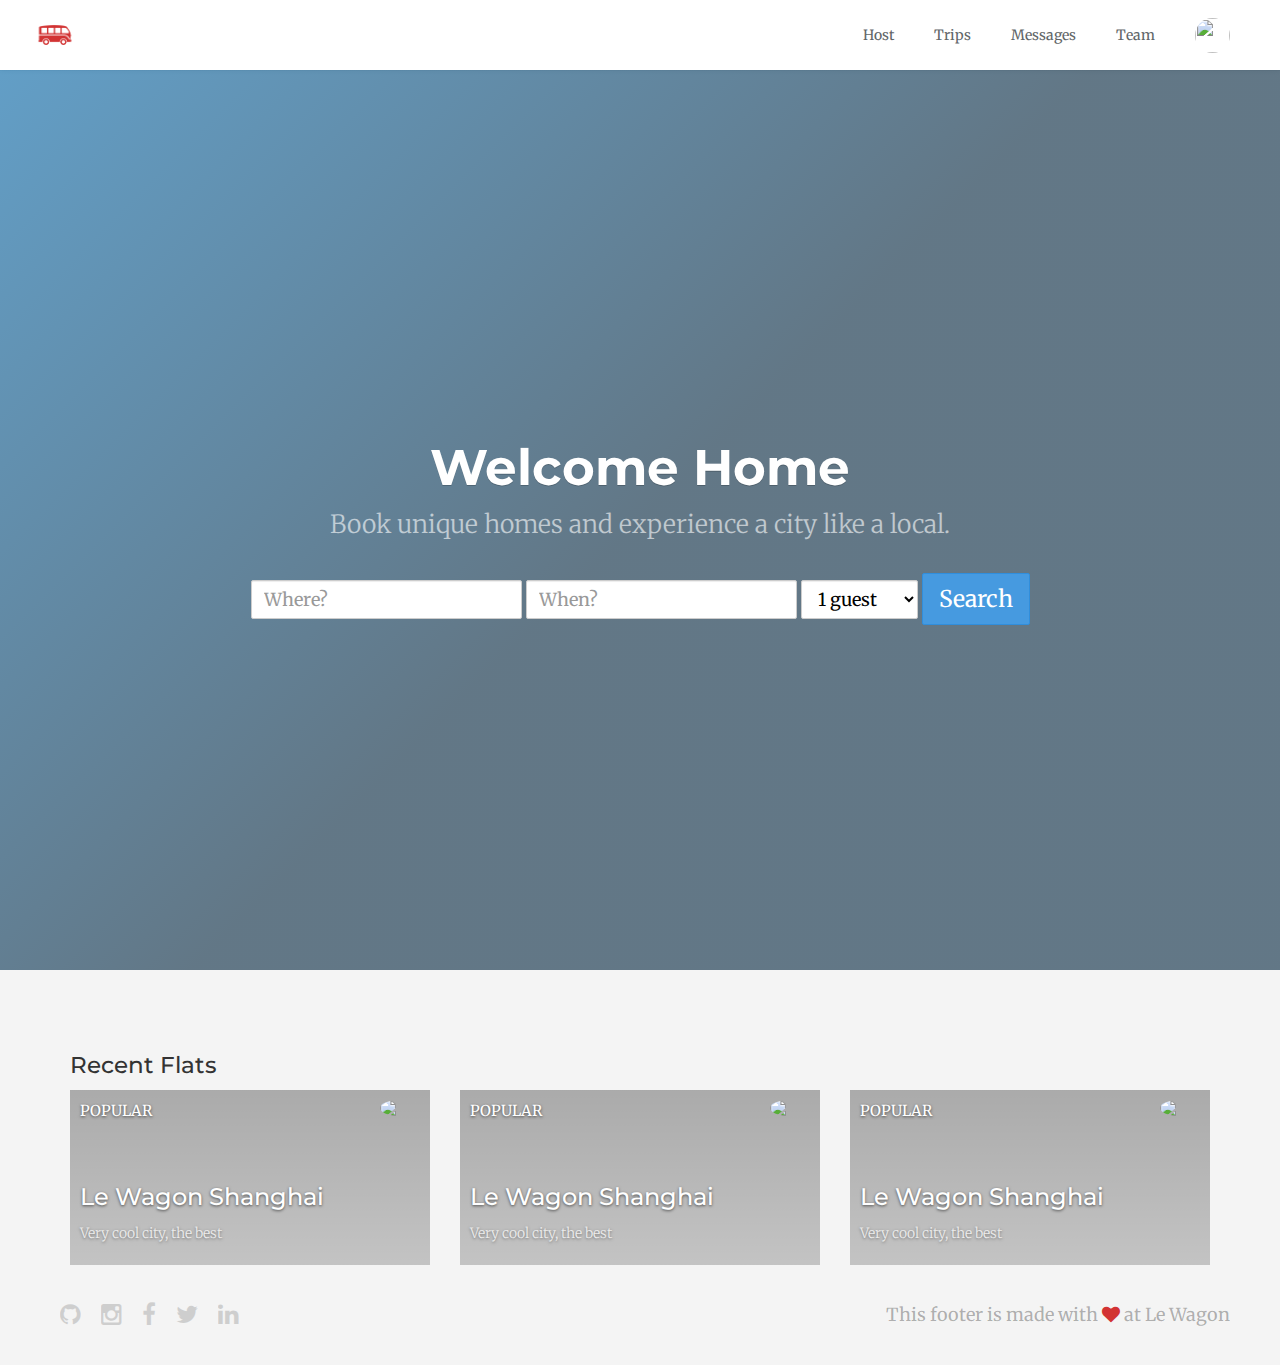
==== commit 14b2a216: "Automated commit at 2017-11-06 15:00:02 UTC by middleman-deploy 2.0.0-alpha" ====
--- a/index.html
+++ b/index.html
@@ -7,7 +7,7 @@
           content="width=device-width, initial-scale=1, shrink-to-fit=no">
     <!-- Use the title from a page's frontmatter if it has one -->
     <title>Le Wagon - Middleman</title>
-    <link href="stylesheets/application-7c1673f8.css" rel="stylesheet" />
+    <link href="stylesheets/application-4accabc6.css" rel="stylesheet" />
     <script src="javascripts/application-93de88c9.js"></script>
     <link href="images/favicon-f15af148.png" rel="icon" type="image/png" />
   </head>
@@ -25,7 +25,7 @@
     <a href="" class="navbar-wagon-item navbar-wagon-link">Host</a>
     <a href="" class="navbar-wagon-item navbar-wagon-link">Trips</a>
     <a href="" class="navbar-wagon-item navbar-wagon-link">Messages</a>
-    <a href="" class="navbar-wagon-item navbar-wagon-link">Team</a>
+    <a href="team.html" class="navbar-wagon-item navbar-wagon-link">Team</a>
 
     <!-- Profile picture with dropdown list -->
     <div class="navbar-wagon-item">
--- a/stylesheets/application-4accabc6.css
+++ b/stylesheets/application-4accabc6.css
@@ -0,0 +1,8 @@
+@import url("https://fonts.googleapis.com/css?family=Merriweather:400,300,700|Montserrat:400,100,300,700,500");/*!
+ * Bootstrap v3.3.7 (http://getbootstrap.com)
+ * Copyright 2011-2016 Twitter, Inc.
+ * Licensed under MIT (https://github.com/twbs/bootstrap/blob/master/LICENSE)
+ *//*! normalize.css v3.0.3 | MIT License | github.com/necolas/normalize.css */html{font-family:sans-serif;-ms-text-size-adjust:100%;-webkit-text-size-adjust:100%}body{margin:0}article,aside,details,figcaption,figure,footer,header,hgroup,main,menu,nav,section,summary{display:block}audio,canvas,progress,video{display:inline-block;vertical-align:baseline}audio:not([controls]){display:none;height:0}[hidden],template{display:none}a{background-color:transparent}a:active,a:hover{outline:0}abbr[title]{border-bottom:1px dotted}b,strong{font-weight:bold}dfn{font-style:italic}h1{font-size:2em;margin:0.67em 0}mark{background:#ff0;color:#000}small{font-size:80%}sub,sup{font-size:75%;line-height:0;position:relative;vertical-align:baseline}sup{top:-0.5em}sub{bottom:-0.25em}img{border:0}svg:not(:root){overflow:hidden}figure{margin:1em 40px}hr{-webkit-box-sizing:content-box;box-sizing:content-box;height:0}pre{overflow:auto}code,kbd,pre,samp{font-family:monospace, monospace;font-size:1em}button,input,optgroup,select,textarea{color:inherit;font:inherit;margin:0}button{overflow:visible}button,select{text-transform:none}button,html input[type="button"],input[type="reset"],input[type="submit"]{-webkit-appearance:button;cursor:pointer}button[disabled],html input[disabled]{cursor:default}button::-moz-focus-inner,input::-moz-focus-inner{border:0;padding:0}input{line-height:normal}input[type="checkbox"],input[type="radio"]{-webkit-box-sizing:border-box;box-sizing:border-box;padding:0}input[type="number"]::-webkit-inner-spin-button,input[type="number"]::-webkit-outer-spin-button{height:auto}input[type="search"]{-webkit-appearance:textfield;-webkit-box-sizing:content-box;box-sizing:content-box}input[type="search"]::-webkit-search-cancel-button,input[type="search"]::-webkit-search-decoration{-webkit-appearance:none}fieldset{border:1px solid #c0c0c0;margin:0 2px;padding:0.35em 0.625em 0.75em}legend{border:0;padding:0}textarea{overflow:auto}optgroup{font-weight:bold}table{border-collapse:collapse;border-spacing:0}td,th{padding:0}/*! Source: https://github.com/h5bp/html5-boilerplate/blob/master/src/css/main.css */@media print{*,*:before,*:after{background:transparent !important;color:#000 !important;-webkit-box-shadow:none !important;box-shadow:none !important;text-shadow:none !important}a,a:visited{text-decoration:underline}a[href]:after{content:" (" attr(href) ")"}abbr[title]:after{content:" (" attr(title) ")"}a[href^="#"]:after,a[href^="javascript:"]:after{content:""}pre,blockquote{border:1px solid #999;page-break-inside:avoid}thead{display:table-header-group}tr,img{page-break-inside:avoid}img{max-width:100% !important}p,h2,h3{orphans:3;widows:3}h2,h3{page-break-after:avoid}.navbar{display:none}.btn>.caret,.dropup>.btn>.caret{border-top-color:#000 !important}.label{border:1px solid #000}.table{border-collapse:collapse !important}.table td,.table th{background-color:#fff !important}.table-bordered th,.table-bordered td{border:1px solid #ddd !important}}@font-face{font-family:'Glyphicons Halflings';src:url("../assets/bootstrap/glyphicons-halflings-regular-86b6f62b.eot");src:url("../assets/bootstrap/glyphicons-halflings-regular-86b6f62b.eot?#iefix") format("embedded-opentype"),url("../assets/bootstrap/glyphicons-halflings-regular-ca35b697.woff2") format("woff2"),url("../assets/bootstrap/glyphicons-halflings-regular-278e49a8.woff") format("woff"),url("../assets/bootstrap/glyphicons-halflings-regular-44bc1850.ttf") format("truetype"),url("../assets/bootstrap/glyphicons-halflings-regular-de51a849.svg#glyphicons_halflingsregular") format("svg")}.glyphicon{position:relative;top:1px;display:inline-block;font-family:'Glyphicons Halflings';font-style:normal;font-weight:normal;line-height:1;-webkit-font-smoothing:antialiased;-moz-osx-font-smoothing:grayscale}.glyphicon-asterisk:before{content:"\002a"}.glyphicon-plus:before{content:"\002b"}.glyphicon-euro:before,.glyphicon-eur:before{content:"\20ac"}.glyphicon-minus:before{content:"\2212"}.glyphicon-cloud:before{content:"\2601"}.glyphicon-envelope:before{content:"\2709"}.glyphicon-pencil:before{content:"\270f"}.glyphicon-glass:before{content:"\e001"}.glyphicon-music:before{content:"\e002"}.glyphicon-search:before{content:"\e003"}.glyphicon-heart:before{content:"\e005"}.glyphicon-star:before{content:"\e006"}.glyphicon-star-empty:before{content:"\e007"}.glyphicon-user:before{content:"\e008"}.glyphicon-film:before{content:"\e009"}.glyphicon-th-large:before{content:"\e010"}.glyphicon-th:before{content:"\e011"}.glyphicon-th-list:before{content:"\e012"}.glyphicon-ok:before{content:"\e013"}.glyphicon-remove:before{content:"\e014"}.glyphicon-zoom-in:before{content:"\e015"}.glyphicon-zoom-out:before{content:"\e016"}.glyphicon-off:before{content:"\e017"}.glyphicon-signal:before{content:"\e018"}.glyphicon-cog:before{content:"\e019"}.glyphicon-trash:before{content:"\e020"}.glyphicon-home:before{content:"\e021"}.glyphicon-file:before{content:"\e022"}.glyphicon-time:before{content:"\e023"}.glyphicon-road:before{content:"\e024"}.glyphicon-download-alt:before{content:"\e025"}.glyphicon-download:before{content:"\e026"}.glyphicon-upload:before{content:"\e027"}.glyphicon-inbox:before{content:"\e028"}.glyphicon-play-circle:before{content:"\e029"}.glyphicon-repeat:before{content:"\e030"}.glyphicon-refresh:before{content:"\e031"}.glyphicon-list-alt:before{content:"\e032"}.glyphicon-lock:before{content:"\e033"}.glyphicon-flag:before{content:"\e034"}.glyphicon-headphones:before{content:"\e035"}.glyphicon-volume-off:before{content:"\e036"}.glyphicon-volume-down:before{content:"\e037"}.glyphicon-volume-up:before{content:"\e038"}.glyphicon-qrcode:before{content:"\e039"}.glyphicon-barcode:before{content:"\e040"}.glyphicon-tag:before{content:"\e041"}.glyphicon-tags:before{content:"\e042"}.glyphicon-book:before{content:"\e043"}.glyphicon-bookmark:before{content:"\e044"}.glyphicon-print:before{content:"\e045"}.glyphicon-camera:before{content:"\e046"}.glyphicon-font:before{content:"\e047"}.glyphicon-bold:before{content:"\e048"}.glyphicon-italic:before{content:"\e049"}.glyphicon-text-height:before{content:"\e050"}.glyphicon-text-width:before{content:"\e051"}.glyphicon-align-left:before{content:"\e052"}.glyphicon-align-center:before{content:"\e053"}.glyphicon-align-right:before{content:"\e054"}.glyphicon-align-justify:before{content:"\e055"}.glyphicon-list:before{content:"\e056"}.glyphicon-indent-left:before{content:"\e057"}.glyphicon-indent-right:before{content:"\e058"}.glyphicon-facetime-video:before{content:"\e059"}.glyphicon-picture:before{content:"\e060"}.glyphicon-map-marker:before{content:"\e062"}.glyphicon-adjust:before{content:"\e063"}.glyphicon-tint:before{content:"\e064"}.glyphicon-edit:before{content:"\e065"}.glyphicon-share:before{content:"\e066"}.glyphicon-check:before{content:"\e067"}.glyphicon-move:before{content:"\e068"}.glyphicon-step-backward:before{content:"\e069"}.glyphicon-fast-backward:before{content:"\e070"}.glyphicon-backward:before{content:"\e071"}.glyphicon-play:before{content:"\e072"}.glyphicon-pause:before{content:"\e073"}.glyphicon-stop:before{content:"\e074"}.glyphicon-forward:before{content:"\e075"}.glyphicon-fast-forward:before{content:"\e076"}.glyphicon-step-forward:before{content:"\e077"}.glyphicon-eject:before{content:"\e078"}.glyphicon-chevron-left:before{content:"\e079"}.glyphicon-chevron-right:before{content:"\e080"}.glyphicon-plus-sign:before{content:"\e081"}.glyphicon-minus-sign:before{content:"\e082"}.glyphicon-remove-sign:before{content:"\e083"}.glyphicon-ok-sign:before{content:"\e084"}.glyphicon-question-sign:before{content:"\e085"}.glyphicon-info-sign:before{content:"\e086"}.glyphicon-screenshot:before{content:"\e087"}.glyphicon-remove-circle:before{content:"\e088"}.glyphicon-ok-circle:before{content:"\e089"}.glyphicon-ban-circle:before{content:"\e090"}.glyphicon-arrow-left:before{content:"\e091"}.glyphicon-arrow-right:before{content:"\e092"}.glyphicon-arrow-up:before{content:"\e093"}.glyphicon-arrow-down:before{content:"\e094"}.glyphicon-share-alt:before{content:"\e095"}.glyphicon-resize-full:before{content:"\e096"}.glyphicon-resize-small:before{content:"\e097"}.glyphicon-exclamation-sign:before{content:"\e101"}.glyphicon-gift:before{content:"\e102"}.glyphicon-leaf:before{content:"\e103"}.glyphicon-fire:before{content:"\e104"}.glyphicon-eye-open:before{content:"\e105"}.glyphicon-eye-close:before{content:"\e106"}.glyphicon-warning-sign:before{content:"\e107"}.glyphicon-plane:before{content:"\e108"}.glyphicon-calendar:before{content:"\e109"}.glyphicon-random:before{content:"\e110"}.glyphicon-comment:before{content:"\e111"}.glyphicon-magnet:before{content:"\e112"}.glyphicon-chevron-up:before{content:"\e113"}.glyphicon-chevron-down:before{content:"\e114"}.glyphicon-retweet:before{content:"\e115"}.glyphicon-shopping-cart:before{content:"\e116"}.glyphicon-folder-close:before{content:"\e117"}.glyphicon-folder-open:before{content:"\e118"}.glyphicon-resize-vertical:before{content:"\e119"}.glyphicon-resize-horizontal:before{content:"\e120"}.glyphicon-hdd:before{content:"\e121"}.glyphicon-bullhorn:before{content:"\e122"}.glyphicon-bell:before{content:"\e123"}.glyphicon-certificate:before{content:"\e124"}.glyphicon-thumbs-up:before{content:"\e125"}.glyphicon-thumbs-down:before{content:"\e126"}.glyphicon-hand-right:before{content:"\e127"}.glyphicon-hand-left:before{content:"\e128"}.glyphicon-hand-up:before{content:"\e129"}.glyphicon-hand-down:before{content:"\e130"}.glyphicon-circle-arrow-right:before{content:"\e131"}.glyphicon-circle-arrow-left:before{content:"\e132"}.glyphicon-circle-arrow-up:before{content:"\e133"}.glyphicon-circle-arrow-down:before{content:"\e134"}.glyphicon-globe:before{content:"\e135"}.glyphicon-wrench:before{content:"\e136"}.glyphicon-tasks:before{content:"\e137"}.glyphicon-filter:before{content:"\e138"}.glyphicon-briefcase:before{content:"\e139"}.glyphicon-fullscreen:before{content:"\e140"}.glyphicon-dashboard:before{content:"\e141"}.glyphicon-paperclip:before{content:"\e142"}.glyphicon-heart-empty:before{content:"\e143"}.glyphicon-link:before{content:"\e144"}.glyphicon-phone:before{content:"\e145"}.glyphicon-pushpin:before{content:"\e146"}.glyphicon-usd:before{content:"\e148"}.glyphicon-gbp:before{content:"\e149"}.glyphicon-sort:before{content:"\e150"}.glyphicon-sort-by-alphabet:before{content:"\e151"}.glyphicon-sort-by-alphabet-alt:before{content:"\e152"}.glyphicon-sort-by-order:before{content:"\e153"}.glyphicon-sort-by-order-alt:before{content:"\e154"}.glyphicon-sort-by-attributes:before{content:"\e155"}.glyphicon-sort-by-attributes-alt:before{content:"\e156"}.glyphicon-unchecked:before{content:"\e157"}.glyphicon-expand:before{content:"\e158"}.glyphicon-collapse-down:before{content:"\e159"}.glyphicon-collapse-up:before{content:"\e160"}.glyphicon-log-in:before{content:"\e161"}.glyphicon-flash:before{content:"\e162"}.glyphicon-log-out:before{content:"\e163"}.glyphicon-new-window:before{content:"\e164"}.glyphicon-record:before{content:"\e165"}.glyphicon-save:before{content:"\e166"}.glyphicon-open:before{content:"\e167"}.glyphicon-saved:before{content:"\e168"}.glyphicon-import:before{content:"\e169"}.glyphicon-export:before{content:"\e170"}.glyphicon-send:before{content:"\e171"}.glyphicon-floppy-disk:before{content:"\e172"}.glyphicon-floppy-saved:before{content:"\e173"}.glyphicon-floppy-remove:before{content:"\e174"}.glyphicon-floppy-save:before{content:"\e175"}.glyphicon-floppy-open:before{content:"\e176"}.glyphicon-credit-card:before{content:"\e177"}.glyphicon-transfer:before{content:"\e178"}.glyphicon-cutlery:before{content:"\e179"}.glyphicon-header:before{content:"\e180"}.glyphicon-compressed:before{content:"\e181"}.glyphicon-earphone:before{content:"\e182"}.glyphicon-phone-alt:before{content:"\e183"}.glyphicon-tower:before{content:"\e184"}.glyphicon-stats:before{content:"\e185"}.glyphicon-sd-video:before{content:"\e186"}.glyphicon-hd-video:before{content:"\e187"}.glyphicon-subtitles:before{content:"\e188"}.glyphicon-sound-stereo:before{content:"\e189"}.glyphicon-sound-dolby:before{content:"\e190"}.glyphicon-sound-5-1:before{content:"\e191"}.glyphicon-sound-6-1:before{content:"\e192"}.glyphicon-sound-7-1:before{content:"\e193"}.glyphicon-copyright-mark:before{content:"\e194"}.glyphicon-registration-mark:before{content:"\e195"}.glyphicon-cloud-download:before{content:"\e197"}.glyphicon-cloud-upload:before{content:"\e198"}.glyphicon-tree-conifer:before{content:"\e199"}.glyphicon-tree-deciduous:before{content:"\e200"}.glyphicon-cd:before{content:"\e201"}.glyphicon-save-file:before{content:"\e202"}.glyphicon-open-file:before{content:"\e203"}.glyphicon-level-up:before{content:"\e204"}.glyphicon-copy:before{content:"\e205"}.glyphicon-paste:before{content:"\e206"}.glyphicon-alert:before{content:"\e209"}.glyphicon-equalizer:before{content:"\e210"}.glyphicon-king:before{content:"\e211"}.glyphicon-queen:before{content:"\e212"}.glyphicon-pawn:before{content:"\e213"}.glyphicon-bishop:before{content:"\e214"}.glyphicon-knight:before{content:"\e215"}.glyphicon-baby-formula:before{content:"\e216"}.glyphicon-tent:before{content:"\26fa"}.glyphicon-blackboard:before{content:"\e218"}.glyphicon-bed:before{content:"\e219"}.glyphicon-apple:before{content:"\f8ff"}.glyphicon-erase:before{content:"\e221"}.glyphicon-hourglass:before{content:"\231b"}.glyphicon-lamp:before{content:"\e223"}.glyphicon-duplicate:before{content:"\e224"}.glyphicon-piggy-bank:before{content:"\e225"}.glyphicon-scissors:before{content:"\e226"}.glyphicon-bitcoin:before{content:"\e227"}.glyphicon-btc:before{content:"\e227"}.glyphicon-xbt:before{content:"\e227"}.glyphicon-yen:before{content:"\00a5"}.glyphicon-jpy:before{content:"\00a5"}.glyphicon-ruble:before{content:"\20bd"}.glyphicon-rub:before{content:"\20bd"}.glyphicon-scale:before{content:"\e230"}.glyphicon-ice-lolly:before{content:"\e231"}.glyphicon-ice-lolly-tasted:before{content:"\e232"}.glyphicon-education:before{content:"\e233"}.glyphicon-option-horizontal:before{content:"\e234"}.glyphicon-option-vertical:before{content:"\e235"}.glyphicon-menu-hamburger:before{content:"\e236"}.glyphicon-modal-window:before{content:"\e237"}.glyphicon-oil:before{content:"\e238"}.glyphicon-grain:before{content:"\e239"}.glyphicon-sunglasses:before{content:"\e240"}.glyphicon-text-size:before{content:"\e241"}.glyphicon-text-color:before{content:"\e242"}.glyphicon-text-background:before{content:"\e243"}.glyphicon-object-align-top:before{content:"\e244"}.glyphicon-object-align-bottom:before{content:"\e245"}.glyphicon-object-align-horizontal:before{content:"\e246"}.glyphicon-object-align-left:before{content:"\e247"}.glyphicon-object-align-vertical:before{content:"\e248"}.glyphicon-object-align-right:before{content:"\e249"}.glyphicon-triangle-right:before{content:"\e250"}.glyphicon-triangle-left:before{content:"\e251"}.glyphicon-triangle-bottom:before{content:"\e252"}.glyphicon-triangle-top:before{content:"\e253"}.glyphicon-console:before{content:"\e254"}.glyphicon-superscript:before{content:"\e255"}.glyphicon-subscript:before{content:"\e256"}.glyphicon-menu-left:before{content:"\e257"}.glyphicon-menu-right:before{content:"\e258"}.glyphicon-menu-down:before{content:"\e259"}.glyphicon-menu-up:before{content:"\e260"}*{-webkit-box-sizing:border-box;box-sizing:border-box}*:before,*:after{-webkit-box-sizing:border-box;box-sizing:border-box}html{font-size:10px;-webkit-tap-highlight-color:transparent}body{font-family:"Merriweather", "Helvetica", "sans-serif";font-size:18px;line-height:1.42857143;color:#333333;background-color:#F4F4F4}input,button,select,textarea{font-family:inherit;font-size:inherit;line-height:inherit}a{color:#469AE0;text-decoration:none}a:hover,a:focus{color:#1f74ba;text-decoration:underline}a:focus{outline:5px auto -webkit-focus-ring-color;outline-offset:-2px}figure{margin:0}img{vertical-align:middle}.img-responsive{display:block;max-width:100%;height:auto}.img-rounded{border-radius:2px}.img-thumbnail{padding:4px;line-height:1.42857143;background-color:#F4F4F4;border:1px solid #ddd;border-radius:2px;-webkit-transition:all 0.2s ease-in-out;transition:all 0.2s ease-in-out;display:inline-block;max-width:100%;height:auto}.img-circle{border-radius:50%}hr{margin-top:25px;margin-bottom:25px;border:0;border-top:1px solid #eeeeee}.sr-only{position:absolute;width:1px;height:1px;margin:-1px;padding:0;overflow:hidden;clip:rect(0, 0, 0, 0);border:0}.sr-only-focusable:active,.sr-only-focusable:focus{position:static;width:auto;height:auto;margin:0;overflow:visible;clip:auto}[role="button"]{cursor:pointer}h1,h2,h3,h4,h5,h6,.h1,.h2,.h3,.h4,.h5,.h6{font-family:"Montserrat", "Helvetica", "sans-serif";font-weight:500;line-height:1.1;color:inherit}h1 small,h1 .small,h2 small,h2 .small,h3 small,h3 .small,h4 small,h4 .small,h5 small,h5 .small,h6 small,h6 .small,.h1 small,.h1 .small,.h2 small,.h2 .small,.h3 small,.h3 .small,.h4 small,.h4 .small,.h5 small,.h5 .small,.h6 small,.h6 .small{font-weight:normal;line-height:1;color:#777777}h1,.h1,h2,.h2,h3,.h3{margin-top:25px;margin-bottom:12.5px}h1 small,h1 .small,.h1 small,.h1 .small,h2 small,h2 .small,.h2 small,.h2 .small,h3 small,h3 .small,.h3 small,.h3 .small{font-size:65%}h4,.h4,h5,.h5,h6,.h6{margin-top:12.5px;margin-bottom:12.5px}h4 small,h4 .small,.h4 small,.h4 .small,h5 small,h5 .small,.h5 small,.h5 .small,h6 small,h6 .small,.h6 small,.h6 .small{font-size:75%}h1,.h1{font-size:46px}h2,.h2{font-size:38px}h3,.h3{font-size:31px}h4,.h4{font-size:23px}h5,.h5{font-size:18px}h6,.h6{font-size:16px}p{margin:0 0 12.5px}.lead{margin-bottom:25px;font-size:20px;font-weight:300;line-height:1.4}@media (min-width: 768px){.lead{font-size:27px}}small,.small{font-size:88%}mark,.mark{background-color:#fcf8e3;padding:.2em}.text-left{text-align:left}.text-right{text-align:right}.text-center{text-align:center}.text-justify{text-align:justify}.text-nowrap{white-space:nowrap}.text-lowercase{text-transform:lowercase}.text-uppercase,.initialism{text-transform:uppercase}.text-capitalize{text-transform:capitalize}.text-muted{color:#777777}.text-primary{color:#469AE0}a.text-primary:hover,a.text-primary:focus{color:#2381d0}.text-success{color:#3c763d}a.text-success:hover,a.text-success:focus{color:#2b542c}.text-info{color:#31708f}a.text-info:hover,a.text-info:focus{color:#245269}.text-warning{color:#8a6d3b}a.text-warning:hover,a.text-warning:focus{color:#66512c}.text-danger{color:#a94442}a.text-danger:hover,a.text-danger:focus{color:#843534}.bg-primary{color:#fff}.bg-primary{background-color:#469AE0}a.bg-primary:hover,a.bg-primary:focus{background-color:#2381d0}.bg-success{background-color:#dff0d8}a.bg-success:hover,a.bg-success:focus{background-color:#c1e2b3}.bg-info{background-color:#d9edf7}a.bg-info:hover,a.bg-info:focus{background-color:#afd9ee}.bg-warning{background-color:#fcf8e3}a.bg-warning:hover,a.bg-warning:focus{background-color:#f7ecb5}.bg-danger{background-color:#f2dede}a.bg-danger:hover,a.bg-danger:focus{background-color:#e4b9b9}.page-header{padding-bottom:11.5px;margin:50px 0 25px;border-bottom:1px solid #eeeeee}ul,ol{margin-top:0;margin-bottom:12.5px}ul ul,ul ol,ol ul,ol ol{margin-bottom:0}.list-unstyled{padding-left:0;list-style:none}.list-inline{padding-left:0;list-style:none;margin-left:-5px}.list-inline>li{display:inline-block;padding-left:5px;padding-right:5px}dl{margin-top:0;margin-bottom:25px}dt,dd{line-height:1.42857143}dt{font-weight:bold}dd{margin-left:0}.dl-horizontal dd:before,.dl-horizontal dd:after{content:" ";display:table}.dl-horizontal dd:after{clear:both}@media (min-width: 768px){.dl-horizontal dt{float:left;width:160px;clear:left;text-align:right;overflow:hidden;text-overflow:ellipsis;white-space:nowrap}.dl-horizontal dd{margin-left:180px}}abbr[title],abbr[data-original-title]{cursor:help;border-bottom:1px dotted #777777}.initialism{font-size:90%}blockquote{padding:12.5px 25px;margin:0 0 25px;font-size:22.5px;border-left:5px solid #eeeeee}blockquote p:last-child,blockquote ul:last-child,blockquote ol:last-child{margin-bottom:0}blockquote footer,blockquote small,blockquote .small{display:block;font-size:80%;line-height:1.42857143;color:#777777}blockquote footer:before,blockquote small:before,blockquote .small:before{content:'\2014 \00A0'}.blockquote-reverse,blockquote.pull-right{padding-right:15px;padding-left:0;border-right:5px solid #eeeeee;border-left:0;text-align:right}.blockquote-reverse footer:before,.blockquote-reverse small:before,.blockquote-reverse .small:before,blockquote.pull-right footer:before,blockquote.pull-right small:before,blockquote.pull-right .small:before{content:''}.blockquote-reverse footer:after,.blockquote-reverse small:after,.blockquote-reverse .small:after,blockquote.pull-right footer:after,blockquote.pull-right small:after,blockquote.pull-right .small:after{content:'\00A0 \2014'}address{margin-bottom:25px;font-style:normal;line-height:1.42857143}code,kbd,pre,samp{font-family:Menlo, Monaco, Consolas, "Courier New", monospace}code{padding:2px 4px;font-size:90%;color:#c7254e;background-color:#f9f2f4;border-radius:2px}kbd{padding:2px 4px;font-size:90%;color:#fff;background-color:#333;border-radius:2px;-webkit-box-shadow:inset 0 -1px 0 rgba(0,0,0,0.25);box-shadow:inset 0 -1px 0 rgba(0,0,0,0.25)}kbd kbd{padding:0;font-size:100%;font-weight:bold;-webkit-box-shadow:none;box-shadow:none}pre{display:block;padding:12px;margin:0 0 12.5px;font-size:17px;line-height:1.42857143;word-break:break-all;word-wrap:break-word;color:#333333;background-color:#f5f5f5;border:1px solid #ccc;border-radius:2px}pre code{padding:0;font-size:inherit;color:inherit;white-space:pre-wrap;background-color:transparent;border-radius:0}.pre-scrollable{max-height:340px;overflow-y:scroll}.container{margin-right:auto;margin-left:auto;padding-left:15px;padding-right:15px}.container:before,.container:after{content:" ";display:table}.container:after{clear:both}@media (min-width: 768px){.container{width:750px}}@media (min-width: 992px){.container{width:970px}}@media (min-width: 1200px){.container{width:1170px}}.container-fluid{margin-right:auto;margin-left:auto;padding-left:15px;padding-right:15px}.container-fluid:before,.container-fluid:after{content:" ";display:table}.container-fluid:after{clear:both}.row{margin-left:-15px;margin-right:-15px}.row:before,.row:after{content:" ";display:table}.row:after{clear:both}.col-xs-1,.col-sm-1,.col-md-1,.col-lg-1,.col-xs-2,.col-sm-2,.col-md-2,.col-lg-2,.col-xs-3,.col-sm-3,.col-md-3,.col-lg-3,.col-xs-4,.col-sm-4,.col-md-4,.col-lg-4,.col-xs-5,.col-sm-5,.col-md-5,.col-lg-5,.col-xs-6,.col-sm-6,.col-md-6,.col-lg-6,.col-xs-7,.col-sm-7,.col-md-7,.col-lg-7,.col-xs-8,.col-sm-8,.col-md-8,.col-lg-8,.col-xs-9,.col-sm-9,.col-md-9,.col-lg-9,.col-xs-10,.col-sm-10,.col-md-10,.col-lg-10,.col-xs-11,.col-sm-11,.col-md-11,.col-lg-11,.col-xs-12,.col-sm-12,.col-md-12,.col-lg-12{position:relative;min-height:1px;padding-left:15px;padding-right:15px}.col-xs-1,.col-xs-2,.col-xs-3,.col-xs-4,.col-xs-5,.col-xs-6,.col-xs-7,.col-xs-8,.col-xs-9,.col-xs-10,.col-xs-11,.col-xs-12{float:left}.col-xs-1{width:8.33333333%}.col-xs-2{width:16.66666667%}.col-xs-3{width:25%}.col-xs-4{width:33.33333333%}.col-xs-5{width:41.66666667%}.col-xs-6{width:50%}.col-xs-7{width:58.33333333%}.col-xs-8{width:66.66666667%}.col-xs-9{width:75%}.col-xs-10{width:83.33333333%}.col-xs-11{width:91.66666667%}.col-xs-12{width:100%}.col-xs-pull-0{right:auto}.col-xs-pull-1{right:8.33333333%}.col-xs-pull-2{right:16.66666667%}.col-xs-pull-3{right:25%}.col-xs-pull-4{right:33.33333333%}.col-xs-pull-5{right:41.66666667%}.col-xs-pull-6{right:50%}.col-xs-pull-7{right:58.33333333%}.col-xs-pull-8{right:66.66666667%}.col-xs-pull-9{right:75%}.col-xs-pull-10{right:83.33333333%}.col-xs-pull-11{right:91.66666667%}.col-xs-pull-12{right:100%}.col-xs-push-0{left:auto}.col-xs-push-1{left:8.33333333%}.col-xs-push-2{left:16.66666667%}.col-xs-push-3{left:25%}.col-xs-push-4{left:33.33333333%}.col-xs-push-5{left:41.66666667%}.col-xs-push-6{left:50%}.col-xs-push-7{left:58.33333333%}.col-xs-push-8{left:66.66666667%}.col-xs-push-9{left:75%}.col-xs-push-10{left:83.33333333%}.col-xs-push-11{left:91.66666667%}.col-xs-push-12{left:100%}.col-xs-offset-0{margin-left:0%}.col-xs-offset-1{margin-left:8.33333333%}.col-xs-offset-2{margin-left:16.66666667%}.col-xs-offset-3{margin-left:25%}.col-xs-offset-4{margin-left:33.33333333%}.col-xs-offset-5{margin-left:41.66666667%}.col-xs-offset-6{margin-left:50%}.col-xs-offset-7{margin-left:58.33333333%}.col-xs-offset-8{margin-left:66.66666667%}.col-xs-offset-9{margin-left:75%}.col-xs-offset-10{margin-left:83.33333333%}.col-xs-offset-11{margin-left:91.66666667%}.col-xs-offset-12{margin-left:100%}@media (min-width: 768px){.col-sm-1,.col-sm-2,.col-sm-3,.col-sm-4,.col-sm-5,.col-sm-6,.col-sm-7,.col-sm-8,.col-sm-9,.col-sm-10,.col-sm-11,.col-sm-12{float:left}.col-sm-1{width:8.33333333%}.col-sm-2{width:16.66666667%}.col-sm-3{width:25%}.col-sm-4{width:33.33333333%}.col-sm-5{width:41.66666667%}.col-sm-6{width:50%}.col-sm-7{width:58.33333333%}.col-sm-8{width:66.66666667%}.col-sm-9{width:75%}.col-sm-10{width:83.33333333%}.col-sm-11{width:91.66666667%}.col-sm-12{width:100%}.col-sm-pull-0{right:auto}.col-sm-pull-1{right:8.33333333%}.col-sm-pull-2{right:16.66666667%}.col-sm-pull-3{right:25%}.col-sm-pull-4{right:33.33333333%}.col-sm-pull-5{right:41.66666667%}.col-sm-pull-6{right:50%}.col-sm-pull-7{right:58.33333333%}.col-sm-pull-8{right:66.66666667%}.col-sm-pull-9{right:75%}.col-sm-pull-10{right:83.33333333%}.col-sm-pull-11{right:91.66666667%}.col-sm-pull-12{right:100%}.col-sm-push-0{left:auto}.col-sm-push-1{left:8.33333333%}.col-sm-push-2{left:16.66666667%}.col-sm-push-3{left:25%}.col-sm-push-4{left:33.33333333%}.col-sm-push-5{left:41.66666667%}.col-sm-push-6{left:50%}.col-sm-push-7{left:58.33333333%}.col-sm-push-8{left:66.66666667%}.col-sm-push-9{left:75%}.col-sm-push-10{left:83.33333333%}.col-sm-push-11{left:91.66666667%}.col-sm-push-12{left:100%}.col-sm-offset-0{margin-left:0%}.col-sm-offset-1{margin-left:8.33333333%}.col-sm-offset-2{margin-left:16.66666667%}.col-sm-offset-3{margin-left:25%}.col-sm-offset-4{margin-left:33.33333333%}.col-sm-offset-5{margin-left:41.66666667%}.col-sm-offset-6{margin-left:50%}.col-sm-offset-7{margin-left:58.33333333%}.col-sm-offset-8{margin-left:66.66666667%}.col-sm-offset-9{margin-left:75%}.col-sm-offset-10{margin-left:83.33333333%}.col-sm-offset-11{margin-left:91.66666667%}.col-sm-offset-12{margin-left:100%}}@media (min-width: 992px){.col-md-1,.col-md-2,.col-md-3,.col-md-4,.col-md-5,.col-md-6,.col-md-7,.col-md-8,.col-md-9,.col-md-10,.col-md-11,.col-md-12{float:left}.col-md-1{width:8.33333333%}.col-md-2{width:16.66666667%}.col-md-3{width:25%}.col-md-4{width:33.33333333%}.col-md-5{width:41.66666667%}.col-md-6{width:50%}.col-md-7{width:58.33333333%}.col-md-8{width:66.66666667%}.col-md-9{width:75%}.col-md-10{width:83.33333333%}.col-md-11{width:91.66666667%}.col-md-12{width:100%}.col-md-pull-0{right:auto}.col-md-pull-1{right:8.33333333%}.col-md-pull-2{right:16.66666667%}.col-md-pull-3{right:25%}.col-md-pull-4{right:33.33333333%}.col-md-pull-5{right:41.66666667%}.col-md-pull-6{right:50%}.col-md-pull-7{right:58.33333333%}.col-md-pull-8{right:66.66666667%}.col-md-pull-9{right:75%}.col-md-pull-10{right:83.33333333%}.col-md-pull-11{right:91.66666667%}.col-md-pull-12{right:100%}.col-md-push-0{left:auto}.col-md-push-1{left:8.33333333%}.col-md-push-2{left:16.66666667%}.col-md-push-3{left:25%}.col-md-push-4{left:33.33333333%}.col-md-push-5{left:41.66666667%}.col-md-push-6{left:50%}.col-md-push-7{left:58.33333333%}.col-md-push-8{left:66.66666667%}.col-md-push-9{left:75%}.col-md-push-10{left:83.33333333%}.col-md-push-11{left:91.66666667%}.col-md-push-12{left:100%}.col-md-offset-0{margin-left:0%}.col-md-offset-1{margin-left:8.33333333%}.col-md-offset-2{margin-left:16.66666667%}.col-md-offset-3{margin-left:25%}.col-md-offset-4{margin-left:33.33333333%}.col-md-offset-5{margin-left:41.66666667%}.col-md-offset-6{margin-left:50%}.col-md-offset-7{margin-left:58.33333333%}.col-md-offset-8{margin-left:66.66666667%}.col-md-offset-9{margin-left:75%}.col-md-offset-10{margin-left:83.33333333%}.col-md-offset-11{margin-left:91.66666667%}.col-md-offset-12{margin-left:100%}}@media (min-width: 1200px){.col-lg-1,.col-lg-2,.col-lg-3,.col-lg-4,.col-lg-5,.col-lg-6,.col-lg-7,.col-lg-8,.col-lg-9,.col-lg-10,.col-lg-11,.col-lg-12{float:left}.col-lg-1{width:8.33333333%}.col-lg-2{width:16.66666667%}.col-lg-3{width:25%}.col-lg-4{width:33.33333333%}.col-lg-5{width:41.66666667%}.col-lg-6{width:50%}.col-lg-7{width:58.33333333%}.col-lg-8{width:66.66666667%}.col-lg-9{width:75%}.col-lg-10{width:83.33333333%}.col-lg-11{width:91.66666667%}.col-lg-12{width:100%}.col-lg-pull-0{right:auto}.col-lg-pull-1{right:8.33333333%}.col-lg-pull-2{right:16.66666667%}.col-lg-pull-3{right:25%}.col-lg-pull-4{right:33.33333333%}.col-lg-pull-5{right:41.66666667%}.col-lg-pull-6{right:50%}.col-lg-pull-7{right:58.33333333%}.col-lg-pull-8{right:66.66666667%}.col-lg-pull-9{right:75%}.col-lg-pull-10{right:83.33333333%}.col-lg-pull-11{right:91.66666667%}.col-lg-pull-12{right:100%}.col-lg-push-0{left:auto}.col-lg-push-1{left:8.33333333%}.col-lg-push-2{left:16.66666667%}.col-lg-push-3{left:25%}.col-lg-push-4{left:33.33333333%}.col-lg-push-5{left:41.66666667%}.col-lg-push-6{left:50%}.col-lg-push-7{left:58.33333333%}.col-lg-push-8{left:66.66666667%}.col-lg-push-9{left:75%}.col-lg-push-10{left:83.33333333%}.col-lg-push-11{left:91.66666667%}.col-lg-push-12{left:100%}.col-lg-offset-0{margin-left:0%}.col-lg-offset-1{margin-left:8.33333333%}.col-lg-offset-2{margin-left:16.66666667%}.col-lg-offset-3{margin-left:25%}.col-lg-offset-4{margin-left:33.33333333%}.col-lg-offset-5{margin-left:41.66666667%}.col-lg-offset-6{margin-left:50%}.col-lg-offset-7{margin-left:58.33333333%}.col-lg-offset-8{margin-left:66.66666667%}.col-lg-offset-9{margin-left:75%}.col-lg-offset-10{margin-left:83.33333333%}.col-lg-offset-11{margin-left:91.66666667%}.col-lg-offset-12{margin-left:100%}}table{background-color:transparent}caption{padding-top:8px;padding-bottom:8px;color:#777777;text-align:left}th{text-align:left}.table{width:100%;max-width:100%;margin-bottom:25px}.table>thead>tr>th,.table>thead>tr>td,.table>tbody>tr>th,.table>tbody>tr>td,.table>tfoot>tr>th,.table>tfoot>tr>td{padding:8px;line-height:1.42857143;vertical-align:top;border-top:1px solid #ddd}.table>thead>tr>th{vertical-align:bottom;border-bottom:2px solid #ddd}.table>caption+thead>tr:first-child>th,.table>caption+thead>tr:first-child>td,.table>colgroup+thead>tr:first-child>th,.table>colgroup+thead>tr:first-child>td,.table>thead:first-child>tr:first-child>th,.table>thead:first-child>tr:first-child>td{border-top:0}.table>tbody+tbody{border-top:2px solid #ddd}.table .table{background-color:#F4F4F4}.table-condensed>thead>tr>th,.table-condensed>thead>tr>td,.table-condensed>tbody>tr>th,.table-condensed>tbody>tr>td,.table-condensed>tfoot>tr>th,.table-condensed>tfoot>tr>td{padding:5px}.table-bordered{border:1px solid #ddd}.table-bordered>thead>tr>th,.table-bordered>thead>tr>td,.table-bordered>tbody>tr>th,.table-bordered>tbody>tr>td,.table-bordered>tfoot>tr>th,.table-bordered>tfoot>tr>td{border:1px solid #ddd}.table-bordered>thead>tr>th,.table-bordered>thead>tr>td{border-bottom-width:2px}.table-striped>tbody>tr:nth-of-type(odd){background-color:#f9f9f9}.table-hover>tbody>tr:hover{background-color:#f5f5f5}table col[class*="col-"]{position:static;float:none;display:table-column}table td[class*="col-"],table th[class*="col-"]{position:static;float:none;display:table-cell}.table>thead>tr>td.active,.table>thead>tr>th.active,.table>thead>tr.active>td,.table>thead>tr.active>th,.table>tbody>tr>td.active,.table>tbody>tr>th.active,.table>tbody>tr.active>td,.table>tbody>tr.active>th,.table>tfoot>tr>td.active,.table>tfoot>tr>th.active,.table>tfoot>tr.active>td,.table>tfoot>tr.active>th{background-color:#f5f5f5}.table-hover>tbody>tr>td.active:hover,.table-hover>tbody>tr>th.active:hover,.table-hover>tbody>tr.active:hover>td,.table-hover>tbody>tr:hover>.active,.table-hover>tbody>tr.active:hover>th{background-color:#e8e8e8}.table>thead>tr>td.success,.table>thead>tr>th.success,.table>thead>tr.success>td,.table>thead>tr.success>th,.table>tbody>tr>td.success,.table>tbody>tr>th.success,.table>tbody>tr.success>td,.table>tbody>tr.success>th,.table>tfoot>tr>td.success,.table>tfoot>tr>th.success,.table>tfoot>tr.success>td,.table>tfoot>tr.success>th{background-color:#dff0d8}.table-hover>tbody>tr>td.success:hover,.table-hover>tbody>tr>th.success:hover,.table-hover>tbody>tr.success:hover>td,.table-hover>tbody>tr:hover>.success,.table-hover>tbody>tr.success:hover>th{background-color:#d0e9c6}.table>thead>tr>td.info,.table>thead>tr>th.info,.table>thead>tr.info>td,.table>thead>tr.info>th,.table>tbody>tr>td.info,.table>tbody>tr>th.info,.table>tbody>tr.info>td,.table>tbody>tr.info>th,.table>tfoot>tr>td.info,.table>tfoot>tr>th.info,.table>tfoot>tr.info>td,.table>tfoot>tr.info>th{background-color:#d9edf7}.table-hover>tbody>tr>td.info:hover,.table-hover>tbody>tr>th.info:hover,.table-hover>tbody>tr.info:hover>td,.table-hover>tbody>tr:hover>.info,.table-hover>tbody>tr.info:hover>th{background-color:#c4e3f3}.table>thead>tr>td.warning,.table>thead>tr>th.warning,.table>thead>tr.warning>td,.table>thead>tr.warning>th,.table>tbody>tr>td.warning,.table>tbody>tr>th.warning,.table>tbody>tr.warning>td,.table>tbody>tr.warning>th,.table>tfoot>tr>td.warning,.table>tfoot>tr>th.warning,.table>tfoot>tr.warning>td,.table>tfoot>tr.warning>th{background-color:#fcf8e3}.table-hover>tbody>tr>td.warning:hover,.table-hover>tbody>tr>th.warning:hover,.table-hover>tbody>tr.warning:hover>td,.table-hover>tbody>tr:hover>.warning,.table-hover>tbody>tr.warning:hover>th{background-color:#faf2cc}.table>thead>tr>td.danger,.table>thead>tr>th.danger,.table>thead>tr.danger>td,.table>thead>tr.danger>th,.table>tbody>tr>td.danger,.table>tbody>tr>th.danger,.table>tbody>tr.danger>td,.table>tbody>tr.danger>th,.table>tfoot>tr>td.danger,.table>tfoot>tr>th.danger,.table>tfoot>tr.danger>td,.table>tfoot>tr.danger>th{background-color:#f2dede}.table-hover>tbody>tr>td.danger:hover,.table-hover>tbody>tr>th.danger:hover,.table-hover>tbody>tr.danger:hover>td,.table-hover>tbody>tr:hover>.danger,.table-hover>tbody>tr.danger:hover>th{background-color:#ebcccc}.table-responsive{overflow-x:auto;min-height:0.01%}@media screen and (max-width: 767px){.table-responsive{width:100%;margin-bottom:18.75px;overflow-y:hidden;-ms-overflow-style:-ms-autohiding-scrollbar;border:1px solid #ddd}.table-responsive>.table{margin-bottom:0}.table-responsive>.table>thead>tr>th,.table-responsive>.table>thead>tr>td,.table-responsive>.table>tbody>tr>th,.table-responsive>.table>tbody>tr>td,.table-responsive>.table>tfoot>tr>th,.table-responsive>.table>tfoot>tr>td{white-space:nowrap}.table-responsive>.table-bordered{border:0}.table-responsive>.table-bordered>thead>tr>th:first-child,.table-responsive>.table-bordered>thead>tr>td:first-child,.table-responsive>.table-bordered>tbody>tr>th:first-child,.table-responsive>.table-bordered>tbody>tr>td:first-child,.table-responsive>.table-bordered>tfoot>tr>th:first-child,.table-responsive>.table-bordered>tfoot>tr>td:first-child{border-left:0}.table-responsive>.table-bordered>thead>tr>th:last-child,.table-responsive>.table-bordered>thead>tr>td:last-child,.table-responsive>.table-bordered>tbody>tr>th:last-child,.table-responsive>.table-bordered>tbody>tr>td:last-child,.table-responsive>.table-bordered>tfoot>tr>th:last-child,.table-responsive>.table-bordered>tfoot>tr>td:last-child{border-right:0}.table-responsive>.table-bordered>tbody>tr:last-child>th,.table-responsive>.table-bordered>tbody>tr:last-child>td,.table-responsive>.table-bordered>tfoot>tr:last-child>th,.table-responsive>.table-bordered>tfoot>tr:last-child>td{border-bottom:0}}fieldset{padding:0;margin:0;border:0;min-width:0}legend{display:block;width:100%;padding:0;margin-bottom:25px;font-size:27px;line-height:inherit;color:#333333;border:0;border-bottom:1px solid #e5e5e5}label{display:inline-block;max-width:100%;margin-bottom:5px;font-weight:bold}input[type="search"]{-webkit-box-sizing:border-box;box-sizing:border-box}input[type="radio"],input[type="checkbox"]{margin:4px 0 0;margin-top:1px \9;line-height:normal}input[type="file"]{display:block}input[type="range"]{display:block;width:100%}select[multiple],select[size]{height:auto}input[type="file"]:focus,input[type="radio"]:focus,input[type="checkbox"]:focus{outline:5px auto -webkit-focus-ring-color;outline-offset:-2px}output{display:block;padding-top:7px;font-size:18px;line-height:1.42857143;color:#000000}.form-control{display:block;width:100%;height:39px;padding:6px 12px;font-size:18px;line-height:1.42857143;color:#000000;background-color:#fff;background-image:none;border:1px solid #ccc;border-radius:2px;-webkit-box-shadow:inset 0 1px 1px rgba(0,0,0,0.075);box-shadow:inset 0 1px 1px rgba(0,0,0,0.075);-webkit-transition:border-color ease-in-out 0.15s, box-shadow ease-in-out 0.15s;-webkit-transition:border-color ease-in-out 0.15s, -webkit-box-shadow ease-in-out 0.15s;transition:border-color ease-in-out 0.15s, -webkit-box-shadow ease-in-out 0.15s;transition:border-color ease-in-out 0.15s, box-shadow ease-in-out 0.15s;transition:border-color ease-in-out 0.15s, box-shadow ease-in-out 0.15s, -webkit-box-shadow ease-in-out 0.15s}.form-control:focus{border-color:#66afe9;outline:0;-webkit-box-shadow:inset 0 1px 1px rgba(0,0,0,0.075),0 0 8px rgba(102,175,233,0.6);box-shadow:inset 0 1px 1px rgba(0,0,0,0.075),0 0 8px rgba(102,175,233,0.6)}.form-control::-moz-placeholder{color:#999;opacity:1}.form-control:-ms-input-placeholder{color:#999}.form-control::-webkit-input-placeholder{color:#999}.form-control::-ms-expand{border:0;background-color:transparent}.form-control[disabled],.form-control[readonly],fieldset[disabled] .form-control{background-color:#eeeeee;opacity:1}.form-control[disabled],fieldset[disabled] .form-control{cursor:not-allowed}textarea.form-control{height:auto}input[type="search"]{-webkit-appearance:none}@media screen and (-webkit-min-device-pixel-ratio: 0){input[type="date"].form-control,input[type="time"].form-control,input[type="datetime-local"].form-control,input[type="month"].form-control{line-height:39px}input[type="date"].input-sm,.input-group-sm>input[type="date"].form-control,.input-group-sm>input[type="date"].input-group-addon,.input-group-sm>.input-group-btn>input[type="date"].btn,.input-group-sm input[type="date"],input[type="time"].input-sm,.input-group-sm>input[type="time"].form-control,.input-group-sm>input[type="time"].input-group-addon,.input-group-sm>.input-group-btn>input[type="time"].btn,.input-group-sm input[type="time"],input[type="datetime-local"].input-sm,.input-group-sm>input[type="datetime-local"].form-control,.input-group-sm>input[type="datetime-local"].input-group-addon,.input-group-sm>.input-group-btn>input[type="datetime-local"].btn,.input-group-sm input[type="datetime-local"],input[type="month"].input-sm,.input-group-sm>input[type="month"].form-control,.input-group-sm>input[type="month"].input-group-addon,.input-group-sm>.input-group-btn>input[type="month"].btn,.input-group-sm input[type="month"]{line-height:36px}input[type="date"].input-lg,.input-group-lg>input[type="date"].form-control,.input-group-lg>input[type="date"].input-group-addon,.input-group-lg>.input-group-btn>input[type="date"].btn,.input-group-lg input[type="date"],input[type="time"].input-lg,.input-group-lg>input[type="time"].form-control,.input-group-lg>input[type="time"].input-group-addon,.input-group-lg>.input-group-btn>input[type="time"].btn,.input-group-lg input[type="time"],input[type="datetime-local"].input-lg,.input-group-lg>input[type="datetime-local"].form-control,.input-group-lg>input[type="datetime-local"].input-group-addon,.input-group-lg>.input-group-btn>input[type="datetime-local"].btn,.input-group-lg input[type="datetime-local"],input[type="month"].input-lg,.input-group-lg>input[type="month"].form-control,.input-group-lg>input[type="month"].input-group-addon,.input-group-lg>.input-group-btn>input[type="month"].btn,.input-group-lg input[type="month"]{line-height:53px}}.form-group{margin-bottom:15px}.radio,.checkbox{position:relative;display:block;margin-top:10px;margin-bottom:10px}.radio label,.checkbox label{min-height:25px;padding-left:20px;margin-bottom:0;font-weight:normal;cursor:pointer}.radio input[type="radio"],.radio-inline input[type="radio"],.checkbox input[type="checkbox"],.checkbox-inline input[type="checkbox"]{position:absolute;margin-left:-20px;margin-top:4px \9}.radio+.radio,.checkbox+.checkbox{margin-top:-5px}.radio-inline,.checkbox-inline{position:relative;display:inline-block;padding-left:20px;margin-bottom:0;vertical-align:middle;font-weight:normal;cursor:pointer}.radio-inline+.radio-inline,.checkbox-inline+.checkbox-inline{margin-top:0;margin-left:10px}input[type="radio"][disabled],input[type="radio"].disabled,fieldset[disabled] input[type="radio"],input[type="checkbox"][disabled],input[type="checkbox"].disabled,fieldset[disabled] input[type="checkbox"]{cursor:not-allowed}.radio-inline.disabled,fieldset[disabled] .radio-inline,.checkbox-inline.disabled,fieldset[disabled] .checkbox-inline{cursor:not-allowed}.radio.disabled label,fieldset[disabled] .radio label,.checkbox.disabled label,fieldset[disabled] .checkbox label{cursor:not-allowed}.form-control-static{padding-top:7px;padding-bottom:7px;margin-bottom:0;min-height:43px}.form-control-static.input-lg,.input-group-lg>.form-control-static.form-control,.input-group-lg>.form-control-static.input-group-addon,.input-group-lg>.input-group-btn>.form-control-static.btn,.form-control-static.input-sm,.input-group-sm>.form-control-static.form-control,.input-group-sm>.form-control-static.input-group-addon,.input-group-sm>.input-group-btn>.form-control-static.btn{padding-left:0;padding-right:0}.input-sm,.input-group-sm>.form-control,.input-group-sm>.input-group-addon,.input-group-sm>.input-group-btn>.btn{height:36px;padding:5px 10px;font-size:16px;line-height:1.5;border-radius:2px}select.input-sm,.input-group-sm>select.form-control,.input-group-sm>select.input-group-addon,.input-group-sm>.input-group-btn>select.btn{height:36px;line-height:36px}textarea.input-sm,.input-group-sm>textarea.form-control,.input-group-sm>textarea.input-group-addon,.input-group-sm>.input-group-btn>textarea.btn,select[multiple].input-sm,.input-group-sm>select[multiple].form-control,.input-group-sm>select[multiple].input-group-addon,.input-group-sm>.input-group-btn>select[multiple].btn{height:auto}.form-group-sm .form-control{height:36px;padding:5px 10px;font-size:16px;line-height:1.5;border-radius:2px}.form-group-sm select.form-control{height:36px;line-height:36px}.form-group-sm textarea.form-control,.form-group-sm select[multiple].form-control{height:auto}.form-group-sm .form-control-static{height:36px;min-height:41px;padding:6px 10px;font-size:16px;line-height:1.5}.input-lg,.input-group-lg>.form-control,.input-group-lg>.input-group-addon,.input-group-lg>.input-group-btn>.btn{height:53px;padding:10px 16px;font-size:23px;line-height:1.3333333;border-radius:2px}select.input-lg,.input-group-lg>select.form-control,.input-group-lg>select.input-group-addon,.input-group-lg>.input-group-btn>select.btn{height:53px;line-height:53px}textarea.input-lg,.input-group-lg>textarea.form-control,.input-group-lg>textarea.input-group-addon,.input-group-lg>.input-group-btn>textarea.btn,select[multiple].input-lg,.input-group-lg>select[multiple].form-control,.input-group-lg>select[multiple].input-group-addon,.input-group-lg>.input-group-btn>select[multiple].btn{height:auto}.form-group-lg .form-control{height:53px;padding:10px 16px;font-size:23px;line-height:1.3333333;border-radius:2px}.form-group-lg select.form-control{height:53px;line-height:53px}.form-group-lg textarea.form-control,.form-group-lg select[multiple].form-control{height:auto}.form-group-lg .form-control-static{height:53px;min-height:48px;padding:11px 16px;font-size:23px;line-height:1.3333333}.has-feedback{position:relative}.has-feedback .form-control{padding-right:48.75px}.form-control-feedback{position:absolute;top:0;right:0;z-index:2;display:block;width:39px;height:39px;line-height:39px;text-align:center;pointer-events:none}.input-lg+.form-control-feedback,.input-group-lg>.form-control+.form-control-feedback,.input-group-lg>.input-group-addon+.form-control-feedback,.input-group-lg>.input-group-btn>.btn+.form-control-feedback,.input-group-lg+.form-control-feedback,.form-group-lg .form-control+.form-control-feedback{width:53px;height:53px;line-height:53px}.input-sm+.form-control-feedback,.input-group-sm>.form-control+.form-control-feedback,.input-group-sm>.input-group-addon+.form-control-feedback,.input-group-sm>.input-group-btn>.btn+.form-control-feedback,.input-group-sm+.form-control-feedback,.form-group-sm .form-control+.form-control-feedback{width:36px;height:36px;line-height:36px}.has-success .help-block,.has-success .control-label,.has-success .radio,.has-success .checkbox,.has-success .radio-inline,.has-success .checkbox-inline,.has-success.radio label,.has-success.checkbox label,.has-success.radio-inline label,.has-success.checkbox-inline label{color:#3c763d}.has-success .form-control{border-color:#3c763d;-webkit-box-shadow:inset 0 1px 1px rgba(0,0,0,0.075);box-shadow:inset 0 1px 1px rgba(0,0,0,0.075)}.has-success .form-control:focus{border-color:#2b542c;-webkit-box-shadow:inset 0 1px 1px rgba(0,0,0,0.075),0 0 6px #67b168;box-shadow:inset 0 1px 1px rgba(0,0,0,0.075),0 0 6px #67b168}.has-success .input-group-addon{color:#3c763d;border-color:#3c763d;background-color:#dff0d8}.has-success .form-control-feedback{color:#3c763d}.has-warning .help-block,.has-warning .control-label,.has-warning .radio,.has-warning .checkbox,.has-warning .radio-inline,.has-warning .checkbox-inline,.has-warning.radio label,.has-warning.checkbox label,.has-warning.radio-inline label,.has-warning.checkbox-inline label{color:#8a6d3b}.has-warning .form-control{border-color:#8a6d3b;-webkit-box-shadow:inset 0 1px 1px rgba(0,0,0,0.075);box-shadow:inset 0 1px 1px rgba(0,0,0,0.075)}.has-warning .form-control:focus{border-color:#66512c;-webkit-box-shadow:inset 0 1px 1px rgba(0,0,0,0.075),0 0 6px #c0a16b;box-shadow:inset 0 1px 1px rgba(0,0,0,0.075),0 0 6px #c0a16b}.has-warning .input-group-addon{color:#8a6d3b;border-color:#8a6d3b;background-color:#fcf8e3}.has-warning .form-control-feedback{color:#8a6d3b}.has-error .help-block,.has-error .control-label,.has-error .radio,.has-error .checkbox,.has-error .radio-inline,.has-error .checkbox-inline,.has-error.radio label,.has-error.checkbox label,.has-error.radio-inline label,.has-error.checkbox-inline label{color:#a94442}.has-error .form-control{border-color:#a94442;-webkit-box-shadow:inset 0 1px 1px rgba(0,0,0,0.075);box-shadow:inset 0 1px 1px rgba(0,0,0,0.075)}.has-error .form-control:focus{border-color:#843534;-webkit-box-shadow:inset 0 1px 1px rgba(0,0,0,0.075),0 0 6px #ce8483;box-shadow:inset 0 1px 1px rgba(0,0,0,0.075),0 0 6px #ce8483}.has-error .input-group-addon{color:#a94442;border-color:#a94442;background-color:#f2dede}.has-error .form-control-feedback{color:#a94442}.has-feedback label ~ .form-control-feedback{top:30px}.has-feedback label.sr-only ~ .form-control-feedback{top:0}.help-block{display:block;margin-top:5px;margin-bottom:10px;color:#737373}@media (min-width: 768px){.form-inline .form-group{display:inline-block;margin-bottom:0;vertical-align:middle}.form-inline .form-control{display:inline-block;width:auto;vertical-align:middle}.form-inline .form-control-static{display:inline-block}.form-inline .input-group{display:inline-table;vertical-align:middle}.form-inline .input-group .input-group-addon,.form-inline .input-group .input-group-btn,.form-inline .input-group .form-control{width:auto}.form-inline .input-group>.form-control{width:100%}.form-inline .control-label{margin-bottom:0;vertical-align:middle}.form-inline .radio,.form-inline .checkbox{display:inline-block;margin-top:0;margin-bottom:0;vertical-align:middle}.form-inline .radio label,.form-inline .checkbox label{padding-left:0}.form-inline .radio input[type="radio"],.form-inline .checkbox input[type="checkbox"]{position:relative;margin-left:0}.form-inline .has-feedback .form-control-feedback{top:0}}.form-horizontal .radio,.form-horizontal .checkbox,.form-horizontal .radio-inline,.form-horizontal .checkbox-inline{margin-top:0;margin-bottom:0;padding-top:7px}.form-horizontal .radio,.form-horizontal .checkbox{min-height:32px}.form-horizontal .form-group{margin-left:-15px;margin-right:-15px}.form-horizontal .form-group:before,.form-horizontal .form-group:after{content:" ";display:table}.form-horizontal .form-group:after{clear:both}@media (min-width: 768px){.form-horizontal .control-label{text-align:right;margin-bottom:0;padding-top:7px}}.form-horizontal .has-feedback .form-control-feedback{right:15px}@media (min-width: 768px){.form-horizontal .form-group-lg .control-label{padding-top:11px;font-size:23px}}@media (min-width: 768px){.form-horizontal .form-group-sm .control-label{padding-top:6px;font-size:16px}}.btn{display:inline-block;margin-bottom:0;font-weight:normal;text-align:center;vertical-align:middle;-ms-touch-action:manipulation;touch-action:manipulation;cursor:pointer;background-image:none;border:1px solid transparent;white-space:nowrap;padding:6px 12px;font-size:18px;line-height:1.42857143;border-radius:2px;-webkit-user-select:none;-moz-user-select:none;-ms-user-select:none;user-select:none}.btn:focus,.btn.focus,.btn:active:focus,.btn:active.focus,.btn.active:focus,.btn.active.focus{outline:5px auto -webkit-focus-ring-color;outline-offset:-2px}.btn:hover,.btn:focus,.btn.focus{color:#333;text-decoration:none}.btn:active,.btn.active{outline:0;background-image:none;-webkit-box-shadow:inset 0 3px 5px rgba(0,0,0,0.125);box-shadow:inset 0 3px 5px rgba(0,0,0,0.125)}.btn.disabled,.btn[disabled],fieldset[disabled] .btn{cursor:not-allowed;opacity:0.65;filter:alpha(opacity=65);-webkit-box-shadow:none;box-shadow:none}a.btn.disabled,fieldset[disabled] a.btn{pointer-events:none}.btn-default{color:#333;background-color:#fff;border-color:#ccc}.btn-default:focus,.btn-default.focus{color:#333;background-color:#e6e6e6;border-color:#8c8c8c}.btn-default:hover{color:#333;background-color:#e6e6e6;border-color:#adadad}.btn-default:active,.btn-default.active,.open>.btn-default.dropdown-toggle{color:#333;background-color:#e6e6e6;border-color:#adadad}.btn-default:active:hover,.btn-default:active:focus,.btn-default:active.focus,.btn-default.active:hover,.btn-default.active:focus,.btn-default.active.focus,.open>.btn-default.dropdown-toggle:hover,.open>.btn-default.dropdown-toggle:focus,.open>.btn-default.dropdown-toggle.focus{color:#333;background-color:#d4d4d4;border-color:#8c8c8c}.btn-default:active,.btn-default.active,.open>.btn-default.dropdown-toggle{background-image:none}.btn-default.disabled:hover,.btn-default.disabled:focus,.btn-default.disabled.focus,.btn-default[disabled]:hover,.btn-default[disabled]:focus,.btn-default[disabled].focus,fieldset[disabled] .btn-default:hover,fieldset[disabled] .btn-default:focus,fieldset[disabled] .btn-default.focus{background-color:#fff;border-color:#ccc}.btn-default .badge{color:#fff;background-color:#333}.btn-primary{color:#fff;background-color:#469AE0;border-color:#308edc}.btn-primary:focus,.btn-primary.focus{color:#fff;background-color:#2381d0;border-color:#144b79}.btn-primary:hover{color:#fff;background-color:#2381d0;border-color:#1e6eb2}.btn-primary:active,.btn-primary.active,.open>.btn-primary.dropdown-toggle{color:#fff;background-color:#2381d0;border-color:#1e6eb2}.btn-primary:active:hover,.btn-primary:active:focus,.btn-primary:active.focus,.btn-primary.active:hover,.btn-primary.active:focus,.btn-primary.active.focus,.open>.btn-primary.dropdown-toggle:hover,.open>.btn-primary.dropdown-toggle:focus,.open>.btn-primary.dropdown-toggle.focus{color:#fff;background-color:#1e6eb2;border-color:#144b79}.btn-primary:active,.btn-primary.active,.open>.btn-primary.dropdown-toggle{background-image:none}.btn-primary.disabled:hover,.btn-primary.disabled:focus,.btn-primary.disabled.focus,.btn-primary[disabled]:hover,.btn-primary[disabled]:focus,.btn-primary[disabled].focus,fieldset[disabled] .btn-primary:hover,fieldset[disabled] .btn-primary:focus,fieldset[disabled] .btn-primary.focus{background-color:#469AE0;border-color:#308edc}.btn-primary .badge{color:#469AE0;background-color:#fff}.btn-success{color:#fff;background-color:#32B796;border-color:#2da386}.btn-success:focus,.btn-success.focus{color:#fff;background-color:#278f75;border-color:#113f34}.btn-success:hover{color:#fff;background-color:#278f75;border-color:#1f735e}.btn-success:active,.btn-success.active,.open>.btn-success.dropdown-toggle{color:#fff;background-color:#278f75;border-color:#1f735e}.btn-success:active:hover,.btn-success:active:focus,.btn-success:active.focus,.btn-success.active:hover,.btn-success.active:focus,.btn-success.active.focus,.open>.btn-success.dropdown-toggle:hover,.open>.btn-success.dropdown-toggle:focus,.open>.btn-success.dropdown-toggle.focus{color:#fff;background-color:#1f735e;border-color:#113f34}.btn-success:active,.btn-success.active,.open>.btn-success.dropdown-toggle{background-image:none}.btn-success.disabled:hover,.btn-success.disabled:focus,.btn-success.disabled.focus,.btn-success[disabled]:hover,.btn-success[disabled]:focus,.btn-success[disabled].focus,fieldset[disabled] .btn-success:hover,fieldset[disabled] .btn-success:focus,fieldset[disabled] .btn-success.focus{background-color:#32B796;border-color:#2da386}.btn-success .badge{color:#32B796;background-color:#fff}.btn-info{color:#fff;background-color:#FDB631;border-color:#fdad18}.btn-info:focus,.btn-info.focus{color:#fff;background-color:#f9a302;border-color:#946101}.btn-info:hover{color:#fff;background-color:#f9a302;border-color:#d58c02}.btn-info:active,.btn-info.active,.open>.btn-info.dropdown-toggle{color:#fff;background-color:#f9a302;border-color:#d58c02}.btn-info:active:hover,.btn-info:active:focus,.btn-info:active.focus,.btn-info.active:hover,.btn-info.active:focus,.btn-info.active.focus,.open>.btn-info.dropdown-toggle:hover,.open>.btn-info.dropdown-toggle:focus,.open>.btn-info.dropdown-toggle.focus{color:#fff;background-color:#d58c02;border-color:#946101}.btn-info:active,.btn-info.active,.open>.btn-info.dropdown-toggle{background-image:none}.btn-info.disabled:hover,.btn-info.disabled:focus,.btn-info.disabled.focus,.btn-info[disabled]:hover,.btn-info[disabled]:focus,.btn-info[disabled].focus,fieldset[disabled] .btn-info:hover,fieldset[disabled] .btn-info:focus,fieldset[disabled] .btn-info.focus{background-color:#FDB631;border-color:#fdad18}.btn-info .badge{color:#FDB631;background-color:#fff}.btn-warning{color:#fff;background-color:#E67E22;border-color:#d67118}.btn-warning:focus,.btn-warning.focus{color:#fff;background-color:#bf6516;border-color:#64350b}.btn-warning:hover{color:#fff;background-color:#bf6516;border-color:#9f5412}.btn-warning:active,.btn-warning.active,.open>.btn-warning.dropdown-toggle{color:#fff;background-color:#bf6516;border-color:#9f5412}.btn-warning:active:hover,.btn-warning:active:focus,.btn-warning:active.focus,.btn-warning.active:hover,.btn-warning.active:focus,.btn-warning.active.focus,.open>.btn-warning.dropdown-toggle:hover,.open>.btn-warning.dropdown-toggle:focus,.open>.btn-warning.dropdown-toggle.focus{color:#fff;background-color:#9f5412;border-color:#64350b}.btn-warning:active,.btn-warning.active,.open>.btn-warning.dropdown-toggle{background-image:none}.btn-warning.disabled:hover,.btn-warning.disabled:focus,.btn-warning.disabled.focus,.btn-warning[disabled]:hover,.btn-warning[disabled]:focus,.btn-warning[disabled].focus,fieldset[disabled] .btn-warning:hover,fieldset[disabled] .btn-warning:focus,fieldset[disabled] .btn-warning.focus{background-color:#E67E22;border-color:#d67118}.btn-warning .badge{color:#E67E22;background-color:#fff}.btn-danger{color:#fff;background-color:#EE5F5B;border-color:#ec4844}.btn-danger:focus,.btn-danger.focus{color:#fff;background-color:#e9322d;border-color:#9f1411}.btn-danger:hover{color:#fff;background-color:#e9322d;border-color:#dc1c17}.btn-danger:active,.btn-danger.active,.open>.btn-danger.dropdown-toggle{color:#fff;background-color:#e9322d;border-color:#dc1c17}.btn-danger:active:hover,.btn-danger:active:focus,.btn-danger:active.focus,.btn-danger.active:hover,.btn-danger.active:focus,.btn-danger.active.focus,.open>.btn-danger.dropdown-toggle:hover,.open>.btn-danger.dropdown-toggle:focus,.open>.btn-danger.dropdown-toggle.focus{color:#fff;background-color:#dc1c17;border-color:#9f1411}.btn-danger:active,.btn-danger.active,.open>.btn-danger.dropdown-toggle{background-image:none}.btn-danger.disabled:hover,.btn-danger.disabled:focus,.btn-danger.disabled.focus,.btn-danger[disabled]:hover,.btn-danger[disabled]:focus,.btn-danger[disabled].focus,fieldset[disabled] .btn-danger:hover,fieldset[disabled] .btn-danger:focus,fieldset[disabled] .btn-danger.focus{background-color:#EE5F5B;border-color:#ec4844}.btn-danger .badge{color:#EE5F5B;background-color:#fff}.btn-link{color:#469AE0;font-weight:normal;border-radius:0}.btn-link,.btn-link:active,.btn-link.active,.btn-link[disabled],fieldset[disabled] .btn-link{background-color:transparent;-webkit-box-shadow:none;box-shadow:none}.btn-link,.btn-link:hover,.btn-link:focus,.btn-link:active{border-color:transparent}.btn-link:hover,.btn-link:focus{color:#1f74ba;text-decoration:underline;background-color:transparent}.btn-link[disabled]:hover,.btn-link[disabled]:focus,fieldset[disabled] .btn-link:hover,fieldset[disabled] .btn-link:focus{color:#777777;text-decoration:none}.btn-lg,.btn-group-lg>.btn{padding:10px 16px;font-size:23px;line-height:1.3333333;border-radius:2px}.btn-sm,.btn-group-sm>.btn{padding:5px 10px;font-size:16px;line-height:1.5;border-radius:2px}.btn-xs,.btn-group-xs>.btn{padding:1px 5px;font-size:16px;line-height:1.5;border-radius:2px}.btn-block{display:block;width:100%}.btn-block+.btn-block{margin-top:5px}input[type="submit"].btn-block,input[type="reset"].btn-block,input[type="button"].btn-block{width:100%}.fade{opacity:0;-webkit-transition:opacity 0.15s linear;transition:opacity 0.15s linear}.fade.in{opacity:1}.collapse{display:none}.collapse.in{display:block}tr.collapse.in{display:table-row}tbody.collapse.in{display:table-row-group}.collapsing{position:relative;height:0;overflow:hidden;-webkit-transition-property:height, visibility;transition-property:height, visibility;-webkit-transition-duration:0.35s;transition-duration:0.35s;-webkit-transition-timing-function:ease;transition-timing-function:ease}.caret{display:inline-block;width:0;height:0;margin-left:2px;vertical-align:middle;border-top:4px dashed;border-top:4px solid \9;border-right:4px solid transparent;border-left:4px solid transparent}.dropup,.dropdown{position:relative}.dropdown-toggle:focus{outline:0}.dropdown-menu{position:absolute;top:100%;left:0;z-index:1000;display:none;float:left;min-width:160px;padding:5px 0;margin:2px 0 0;list-style:none;font-size:18px;text-align:left;background-color:#fff;border:1px solid #ccc;border:1px solid rgba(0,0,0,0.15);border-radius:2px;-webkit-box-shadow:0 6px 12px rgba(0,0,0,0.175);box-shadow:0 6px 12px rgba(0,0,0,0.175);background-clip:padding-box}.dropdown-menu.pull-right{right:0;left:auto}.dropdown-menu .divider{height:1px;margin:11.5px 0;overflow:hidden;background-color:#e5e5e5}.dropdown-menu>li>a{display:block;padding:3px 20px;clear:both;font-weight:normal;line-height:1.42857143;color:#333333;white-space:nowrap}.dropdown-menu>li>a:hover,.dropdown-menu>li>a:focus{text-decoration:none;color:#262626;background-color:#f5f5f5}.dropdown-menu>.active>a,.dropdown-menu>.active>a:hover,.dropdown-menu>.active>a:focus{color:#fff;text-decoration:none;outline:0;background-color:#469AE0}.dropdown-menu>.disabled>a,.dropdown-menu>.disabled>a:hover,.dropdown-menu>.disabled>a:focus{color:#777777}.dropdown-menu>.disabled>a:hover,.dropdown-menu>.disabled>a:focus{text-decoration:none;background-color:transparent;background-image:none;filter:progid:DXImageTransform.Microsoft.gradient(enabled = false);cursor:not-allowed}.open>.dropdown-menu{display:block}.open>a{outline:0}.dropdown-menu-right{left:auto;right:0}.dropdown-menu-left{left:0;right:auto}.dropdown-header{display:block;padding:3px 20px;font-size:16px;line-height:1.42857143;color:#777777;white-space:nowrap}.dropdown-backdrop{position:fixed;left:0;right:0;bottom:0;top:0;z-index:990}.pull-right>.dropdown-menu{right:0;left:auto}.dropup .caret,.navbar-fixed-bottom .dropdown .caret{border-top:0;border-bottom:4px dashed;border-bottom:4px solid \9;content:""}.dropup .dropdown-menu,.navbar-fixed-bottom .dropdown .dropdown-menu{top:auto;bottom:100%;margin-bottom:2px}@media (min-width: 768px){.navbar-right .dropdown-menu{right:0;left:auto}.navbar-right .dropdown-menu-left{left:0;right:auto}}.btn-group,.btn-group-vertical{position:relative;display:inline-block;vertical-align:middle}.btn-group>.btn,.btn-group-vertical>.btn{position:relative;float:left}.btn-group>.btn:hover,.btn-group>.btn:focus,.btn-group>.btn:active,.btn-group>.btn.active,.btn-group-vertical>.btn:hover,.btn-group-vertical>.btn:focus,.btn-group-vertical>.btn:active,.btn-group-vertical>.btn.active{z-index:2}.btn-group .btn+.btn,.btn-group .btn+.btn-group,.btn-group .btn-group+.btn,.btn-group .btn-group+.btn-group{margin-left:-1px}.btn-toolbar{margin-left:-5px}.btn-toolbar:before,.btn-toolbar:after{content:" ";display:table}.btn-toolbar:after{clear:both}.btn-toolbar .btn,.btn-toolbar .btn-group,.btn-toolbar .input-group{float:left}.btn-toolbar>.btn,.btn-toolbar>.btn-group,.btn-toolbar>.input-group{margin-left:5px}.btn-group>.btn:not(:first-child):not(:last-child):not(.dropdown-toggle){border-radius:0}.btn-group>.btn:first-child{margin-left:0}.btn-group>.btn:first-child:not(:last-child):not(.dropdown-toggle){border-bottom-right-radius:0;border-top-right-radius:0}.btn-group>.btn:last-child:not(:first-child),.btn-group>.dropdown-toggle:not(:first-child){border-bottom-left-radius:0;border-top-left-radius:0}.btn-group>.btn-group{float:left}.btn-group>.btn-group:not(:first-child):not(:last-child)>.btn{border-radius:0}.btn-group>.btn-group:first-child:not(:last-child)>.btn:last-child,.btn-group>.btn-group:first-child:not(:last-child)>.dropdown-toggle{border-bottom-right-radius:0;border-top-right-radius:0}.btn-group>.btn-group:last-child:not(:first-child)>.btn:first-child{border-bottom-left-radius:0;border-top-left-radius:0}.btn-group .dropdown-toggle:active,.btn-group.open .dropdown-toggle{outline:0}.btn-group>.btn+.dropdown-toggle{padding-left:8px;padding-right:8px}.btn-group>.btn-lg+.dropdown-toggle,.btn-group-lg.btn-group>.btn+.dropdown-toggle{padding-left:12px;padding-right:12px}.btn-group.open .dropdown-toggle{-webkit-box-shadow:inset 0 3px 5px rgba(0,0,0,0.125);box-shadow:inset 0 3px 5px rgba(0,0,0,0.125)}.btn-group.open .dropdown-toggle.btn-link{-webkit-box-shadow:none;box-shadow:none}.btn .caret{margin-left:0}.btn-lg .caret,.btn-group-lg>.btn .caret{border-width:5px 5px 0;border-bottom-width:0}.dropup .btn-lg .caret,.dropup .btn-group-lg>.btn .caret{border-width:0 5px 5px}.btn-group-vertical>.btn,.btn-group-vertical>.btn-group,.btn-group-vertical>.btn-group>.btn{display:block;float:none;width:100%;max-width:100%}.btn-group-vertical>.btn-group:before,.btn-group-vertical>.btn-group:after{content:" ";display:table}.btn-group-vertical>.btn-group:after{clear:both}.btn-group-vertical>.btn-group>.btn{float:none}.btn-group-vertical>.btn+.btn,.btn-group-vertical>.btn+.btn-group,.btn-group-vertical>.btn-group+.btn,.btn-group-vertical>.btn-group+.btn-group{margin-top:-1px;margin-left:0}.btn-group-vertical>.btn:not(:first-child):not(:last-child){border-radius:0}.btn-group-vertical>.btn:first-child:not(:last-child){border-top-right-radius:2px;border-top-left-radius:2px;border-bottom-right-radius:0;border-bottom-left-radius:0}.btn-group-vertical>.btn:last-child:not(:first-child){border-top-right-radius:0;border-top-left-radius:0;border-bottom-right-radius:2px;border-bottom-left-radius:2px}.btn-group-vertical>.btn-group:not(:first-child):not(:last-child)>.btn{border-radius:0}.btn-group-vertical>.btn-group:first-child:not(:last-child)>.btn:last-child,.btn-group-vertical>.btn-group:first-child:not(:last-child)>.dropdown-toggle{border-bottom-right-radius:0;border-bottom-left-radius:0}.btn-group-vertical>.btn-group:last-child:not(:first-child)>.btn:first-child{border-top-right-radius:0;border-top-left-radius:0}.btn-group-justified{display:table;width:100%;table-layout:fixed;border-collapse:separate}.btn-group-justified>.btn,.btn-group-justified>.btn-group{float:none;display:table-cell;width:1%}.btn-group-justified>.btn-group .btn{width:100%}.btn-group-justified>.btn-group .dropdown-menu{left:auto}[data-toggle="buttons"]>.btn input[type="radio"],[data-toggle="buttons"]>.btn input[type="checkbox"],[data-toggle="buttons"]>.btn-group>.btn input[type="radio"],[data-toggle="buttons"]>.btn-group>.btn input[type="checkbox"]{position:absolute;clip:rect(0, 0, 0, 0);pointer-events:none}.input-group{position:relative;display:table;border-collapse:separate}.input-group[class*="col-"]{float:none;padding-left:0;padding-right:0}.input-group .form-control{position:relative;z-index:2;float:left;width:100%;margin-bottom:0}.input-group .form-control:focus{z-index:3}.input-group-addon,.input-group-btn,.input-group .form-control{display:table-cell}.input-group-addon:not(:first-child):not(:last-child),.input-group-btn:not(:first-child):not(:last-child),.input-group .form-control:not(:first-child):not(:last-child){border-radius:0}.input-group-addon,.input-group-btn{width:1%;white-space:nowrap;vertical-align:middle}.input-group-addon{padding:6px 12px;font-size:18px;font-weight:normal;line-height:1;color:#000000;text-align:center;background-color:#eeeeee;border:1px solid #ccc;border-radius:2px}.input-group-addon.input-sm,.input-group-sm>.input-group-addon,.input-group-sm>.input-group-btn>.input-group-addon.btn{padding:5px 10px;font-size:16px;border-radius:2px}.input-group-addon.input-lg,.input-group-lg>.input-group-addon,.input-group-lg>.input-group-btn>.input-group-addon.btn{padding:10px 16px;font-size:23px;border-radius:2px}.input-group-addon input[type="radio"],.input-group-addon input[type="checkbox"]{margin-top:0}.input-group .form-control:first-child,.input-group-addon:first-child,.input-group-btn:first-child>.btn,.input-group-btn:first-child>.btn-group>.btn,.input-group-btn:first-child>.dropdown-toggle,.input-group-btn:last-child>.btn:not(:last-child):not(.dropdown-toggle),.input-group-btn:last-child>.btn-group:not(:last-child)>.btn{border-bottom-right-radius:0;border-top-right-radius:0}.input-group-addon:first-child{border-right:0}.input-group .form-control:last-child,.input-group-addon:last-child,.input-group-btn:last-child>.btn,.input-group-btn:last-child>.btn-group>.btn,.input-group-btn:last-child>.dropdown-toggle,.input-group-btn:first-child>.btn:not(:first-child),.input-group-btn:first-child>.btn-group:not(:first-child)>.btn{border-bottom-left-radius:0;border-top-left-radius:0}.input-group-addon:last-child{border-left:0}.input-group-btn{position:relative;font-size:0;white-space:nowrap}.input-group-btn>.btn{position:relative}.input-group-btn>.btn+.btn{margin-left:-1px}.input-group-btn>.btn:hover,.input-group-btn>.btn:focus,.input-group-btn>.btn:active{z-index:2}.input-group-btn:first-child>.btn,.input-group-btn:first-child>.btn-group{margin-right:-1px}.input-group-btn:last-child>.btn,.input-group-btn:last-child>.btn-group{z-index:2;margin-left:-1px}.nav{margin-bottom:0;padding-left:0;list-style:none}.nav:before,.nav:after{content:" ";display:table}.nav:after{clear:both}.nav>li{position:relative;display:block}.nav>li>a{position:relative;display:block;padding:10px 15px}.nav>li>a:hover,.nav>li>a:focus{text-decoration:none;background-color:#eeeeee}.nav>li.disabled>a{color:#777777}.nav>li.disabled>a:hover,.nav>li.disabled>a:focus{color:#777777;text-decoration:none;background-color:transparent;cursor:not-allowed}.nav .open>a,.nav .open>a:hover,.nav .open>a:focus{background-color:#eeeeee;border-color:#469AE0}.nav .nav-divider{height:1px;margin:11.5px 0;overflow:hidden;background-color:#e5e5e5}.nav>li>a>img{max-width:none}.nav-tabs{border-bottom:1px solid #ddd}.nav-tabs>li{float:left;margin-bottom:-1px}.nav-tabs>li>a{margin-right:2px;line-height:1.42857143;border:1px solid transparent;border-radius:2px 2px 0 0}.nav-tabs>li>a:hover{border-color:#eeeeee #eeeeee #ddd}.nav-tabs>li.active>a,.nav-tabs>li.active>a:hover,.nav-tabs>li.active>a:focus{color:#000000;background-color:#F4F4F4;border:1px solid #ddd;border-bottom-color:transparent;cursor:default}.nav-pills>li{float:left}.nav-pills>li>a{border-radius:2px}.nav-pills>li+li{margin-left:2px}.nav-pills>li.active>a,.nav-pills>li.active>a:hover,.nav-pills>li.active>a:focus{color:#fff;background-color:#469AE0}.nav-stacked>li{float:none}.nav-stacked>li+li{margin-top:2px;margin-left:0}.nav-justified,.nav-tabs.nav-justified{width:100%}.nav-justified>li,.nav-tabs.nav-justified>li{float:none}.nav-justified>li>a,.nav-tabs.nav-justified>li>a{text-align:center;margin-bottom:5px}.nav-justified>.dropdown .dropdown-menu{top:auto;left:auto}@media (min-width: 768px){.nav-justified>li,.nav-tabs.nav-justified>li{display:table-cell;width:1%}.nav-justified>li>a,.nav-tabs.nav-justified>li>a{margin-bottom:0}}.nav-tabs-justified,.nav-tabs.nav-justified{border-bottom:0}.nav-tabs-justified>li>a,.nav-tabs.nav-justified>li>a{margin-right:0;border-radius:2px}.nav-tabs-justified>.active>a,.nav-tabs.nav-justified>.active>a,.nav-tabs-justified>.active>a:hover,.nav-tabs.nav-justified>.active>a:hover,.nav-tabs-justified>.active>a:focus,.nav-tabs.nav-justified>.active>a:focus{border:1px solid #ddd}@media (min-width: 768px){.nav-tabs-justified>li>a,.nav-tabs.nav-justified>li>a{border-bottom:1px solid #ddd;border-radius:2px 2px 0 0}.nav-tabs-justified>.active>a,.nav-tabs.nav-justified>.active>a,.nav-tabs-justified>.active>a:hover,.nav-tabs.nav-justified>.active>a:hover,.nav-tabs-justified>.active>a:focus,.nav-tabs.nav-justified>.active>a:focus{border-bottom-color:#F4F4F4}}.tab-content>.tab-pane{display:none}.tab-content>.active{display:block}.nav-tabs .dropdown-menu{margin-top:-1px;border-top-right-radius:0;border-top-left-radius:0}.navbar{position:relative;min-height:50px;margin-bottom:25px;border:1px solid transparent}.navbar:before,.navbar:after{content:" ";display:table}.navbar:after{clear:both}@media (min-width: 768px){.navbar{border-radius:2px}}.navbar-header:before,.navbar-header:after{content:" ";display:table}.navbar-header:after{clear:both}@media (min-width: 768px){.navbar-header{float:left}}.navbar-collapse{overflow-x:visible;padding-right:15px;padding-left:15px;border-top:1px solid transparent;-webkit-box-shadow:inset 0 1px 0 rgba(255,255,255,0.1);box-shadow:inset 0 1px 0 rgba(255,255,255,0.1);-webkit-overflow-scrolling:touch}.navbar-collapse:before,.navbar-collapse:after{content:" ";display:table}.navbar-collapse:after{clear:both}.navbar-collapse.in{overflow-y:auto}@media (min-width: 768px){.navbar-collapse{width:auto;border-top:0;-webkit-box-shadow:none;box-shadow:none}.navbar-collapse.collapse{display:block !important;height:auto !important;padding-bottom:0;overflow:visible !important}.navbar-collapse.in{overflow-y:visible}.navbar-fixed-top .navbar-collapse,.navbar-static-top .navbar-collapse,.navbar-fixed-bottom .navbar-collapse{padding-left:0;padding-right:0}}.navbar-fixed-top .navbar-collapse,.navbar-fixed-bottom .navbar-collapse{max-height:340px}@media (max-device-width: 480px) and (orientation: landscape){.navbar-fixed-top .navbar-collapse,.navbar-fixed-bottom .navbar-collapse{max-height:200px}}.container>.navbar-header,.container>.navbar-collapse,.container-fluid>.navbar-header,.container-fluid>.navbar-collapse{margin-right:-15px;margin-left:-15px}@media (min-width: 768px){.container>.navbar-header,.container>.navbar-collapse,.container-fluid>.navbar-header,.container-fluid>.navbar-collapse{margin-right:0;margin-left:0}}.navbar-static-top{z-index:1000;border-width:0 0 1px}@media (min-width: 768px){.navbar-static-top{border-radius:0}}.navbar-fixed-top,.navbar-fixed-bottom{position:fixed;right:0;left:0;z-index:1030}@media (min-width: 768px){.navbar-fixed-top,.navbar-fixed-bottom{border-radius:0}}.navbar-fixed-top{top:0;border-width:0 0 1px}.navbar-fixed-bottom{bottom:0;margin-bottom:0;border-width:1px 0 0}.navbar-brand{float:left;padding:12.5px 15px;font-size:23px;line-height:25px;height:50px}.navbar-brand:hover,.navbar-brand:focus{text-decoration:none}.navbar-brand>img{display:block}@media (min-width: 768px){.navbar>.container .navbar-brand,.navbar>.container-fluid .navbar-brand{margin-left:-15px}}.navbar-toggle{position:relative;float:right;margin-right:15px;padding:9px 10px;margin-top:8px;margin-bottom:8px;background-color:transparent;background-image:none;border:1px solid transparent;border-radius:2px}.navbar-toggle:focus{outline:0}.navbar-toggle .icon-bar{display:block;width:22px;height:2px;border-radius:1px}.navbar-toggle .icon-bar+.icon-bar{margin-top:4px}@media (min-width: 768px){.navbar-toggle{display:none}}.navbar-nav{margin:6.25px -15px}.navbar-nav>li>a{padding-top:10px;padding-bottom:10px;line-height:25px}@media (max-width: 767px){.navbar-nav .open .dropdown-menu{position:static;float:none;width:auto;margin-top:0;background-color:transparent;border:0;-webkit-box-shadow:none;box-shadow:none}.navbar-nav .open .dropdown-menu>li>a,.navbar-nav .open .dropdown-menu .dropdown-header{padding:5px 15px 5px 25px}.navbar-nav .open .dropdown-menu>li>a{line-height:25px}.navbar-nav .open .dropdown-menu>li>a:hover,.navbar-nav .open .dropdown-menu>li>a:focus{background-image:none}}@media (min-width: 768px){.navbar-nav{float:left;margin:0}.navbar-nav>li{float:left}.navbar-nav>li>a{padding-top:12.5px;padding-bottom:12.5px}}.navbar-form{margin-left:-15px;margin-right:-15px;padding:10px 15px;border-top:1px solid transparent;border-bottom:1px solid transparent;-webkit-box-shadow:inset 0 1px 0 rgba(255,255,255,0.1),0 1px 0 rgba(255,255,255,0.1);box-shadow:inset 0 1px 0 rgba(255,255,255,0.1),0 1px 0 rgba(255,255,255,0.1);margin-top:5.5px;margin-bottom:5.5px}@media (min-width: 768px){.navbar-form .form-group{display:inline-block;margin-bottom:0;vertical-align:middle}.navbar-form .form-control{display:inline-block;width:auto;vertical-align:middle}.navbar-form .form-control-static{display:inline-block}.navbar-form .input-group{display:inline-table;vertical-align:middle}.navbar-form .input-group .input-group-addon,.navbar-form .input-group .input-group-btn,.navbar-form .input-group .form-control{width:auto}.navbar-form .input-group>.form-control{width:100%}.navbar-form .control-label{margin-bottom:0;vertical-align:middle}.navbar-form .radio,.navbar-form .checkbox{display:inline-block;margin-top:0;margin-bottom:0;vertical-align:middle}.navbar-form .radio label,.navbar-form .checkbox label{padding-left:0}.navbar-form .radio input[type="radio"],.navbar-form .checkbox input[type="checkbox"]{position:relative;margin-left:0}.navbar-form .has-feedback .form-control-feedback{top:0}}@media (max-width: 767px){.navbar-form .form-group{margin-bottom:5px}.navbar-form .form-group:last-child{margin-bottom:0}}@media (min-width: 768px){.navbar-form{width:auto;border:0;margin-left:0;margin-right:0;padding-top:0;padding-bottom:0;-webkit-box-shadow:none;box-shadow:none}}.navbar-nav>li>.dropdown-menu{margin-top:0;border-top-right-radius:0;border-top-left-radius:0}.navbar-fixed-bottom .navbar-nav>li>.dropdown-menu{margin-bottom:0;border-top-right-radius:2px;border-top-left-radius:2px;border-bottom-right-radius:0;border-bottom-left-radius:0}.navbar-btn{margin-top:5.5px;margin-bottom:5.5px}.navbar-btn.btn-sm,.btn-group-sm>.navbar-btn.btn{margin-top:7px;margin-bottom:7px}.navbar-btn.btn-xs,.btn-group-xs>.navbar-btn.btn{margin-top:14px;margin-bottom:14px}.navbar-text{margin-top:12.5px;margin-bottom:12.5px}@media (min-width: 768px){.navbar-text{float:left;margin-left:15px;margin-right:15px}}@media (min-width: 768px){.navbar-left{float:left !important}.navbar-right{float:right !important;margin-right:-15px}.navbar-right ~ .navbar-right{margin-right:0}}.navbar-default{background-color:#f8f8f8;border-color:#e7e7e7}.navbar-default .navbar-brand{color:#777}.navbar-default .navbar-brand:hover,.navbar-default .navbar-brand:focus{color:#5e5e5e;background-color:transparent}.navbar-default .navbar-text{color:#777}.navbar-default .navbar-nav>li>a{color:#777}.navbar-default .navbar-nav>li>a:hover,.navbar-default .navbar-nav>li>a:focus{color:#333;background-color:transparent}.navbar-default .navbar-nav>.active>a,.navbar-default .navbar-nav>.active>a:hover,.navbar-default .navbar-nav>.active>a:focus{color:#555;background-color:#e7e7e7}.navbar-default .navbar-nav>.disabled>a,.navbar-default .navbar-nav>.disabled>a:hover,.navbar-default .navbar-nav>.disabled>a:focus{color:#ccc;background-color:transparent}.navbar-default .navbar-toggle{border-color:#ddd}.navbar-default .navbar-toggle:hover,.navbar-default .navbar-toggle:focus{background-color:#ddd}.navbar-default .navbar-toggle .icon-bar{background-color:#888}.navbar-default .navbar-collapse,.navbar-default .navbar-form{border-color:#e7e7e7}.navbar-default .navbar-nav>.open>a,.navbar-default .navbar-nav>.open>a:hover,.navbar-default .navbar-nav>.open>a:focus{background-color:#e7e7e7;color:#555}@media (max-width: 767px){.navbar-default .navbar-nav .open .dropdown-menu>li>a{color:#777}.navbar-default .navbar-nav .open .dropdown-menu>li>a:hover,.navbar-default .navbar-nav .open .dropdown-menu>li>a:focus{color:#333;background-color:transparent}.navbar-default .navbar-nav .open .dropdown-menu>.active>a,.navbar-default .navbar-nav .open .dropdown-menu>.active>a:hover,.navbar-default .navbar-nav .open .dropdown-menu>.active>a:focus{color:#555;background-color:#e7e7e7}.navbar-default .navbar-nav .open .dropdown-menu>.disabled>a,.navbar-default .navbar-nav .open .dropdown-menu>.disabled>a:hover,.navbar-default .navbar-nav .open .dropdown-menu>.disabled>a:focus{color:#ccc;background-color:transparent}}.navbar-default .navbar-link{color:#777}.navbar-default .navbar-link:hover{color:#333}.navbar-default .btn-link{color:#777}.navbar-default .btn-link:hover,.navbar-default .btn-link:focus{color:#333}.navbar-default .btn-link[disabled]:hover,.navbar-default .btn-link[disabled]:focus,fieldset[disabled] .navbar-default .btn-link:hover,fieldset[disabled] .navbar-default .btn-link:focus{color:#ccc}.navbar-inverse{background-color:#222;border-color:#090909}.navbar-inverse .navbar-brand{color:#9d9d9d}.navbar-inverse .navbar-brand:hover,.navbar-inverse .navbar-brand:focus{color:#fff;background-color:transparent}.navbar-inverse .navbar-text{color:#9d9d9d}.navbar-inverse .navbar-nav>li>a{color:#9d9d9d}.navbar-inverse .navbar-nav>li>a:hover,.navbar-inverse .navbar-nav>li>a:focus{color:#fff;background-color:transparent}.navbar-inverse .navbar-nav>.active>a,.navbar-inverse .navbar-nav>.active>a:hover,.navbar-inverse .navbar-nav>.active>a:focus{color:#fff;background-color:#090909}.navbar-inverse .navbar-nav>.disabled>a,.navbar-inverse .navbar-nav>.disabled>a:hover,.navbar-inverse .navbar-nav>.disabled>a:focus{color:#444;background-color:transparent}.navbar-inverse .navbar-toggle{border-color:#333}.navbar-inverse .navbar-toggle:hover,.navbar-inverse .navbar-toggle:focus{background-color:#333}.navbar-inverse .navbar-toggle .icon-bar{background-color:#fff}.navbar-inverse .navbar-collapse,.navbar-inverse .navbar-form{border-color:#101010}.navbar-inverse .navbar-nav>.open>a,.navbar-inverse .navbar-nav>.open>a:hover,.navbar-inverse .navbar-nav>.open>a:focus{background-color:#090909;color:#fff}@media (max-width: 767px){.navbar-inverse .navbar-nav .open .dropdown-menu>.dropdown-header{border-color:#090909}.navbar-inverse .navbar-nav .open .dropdown-menu .divider{background-color:#090909}.navbar-inverse .navbar-nav .open .dropdown-menu>li>a{color:#9d9d9d}.navbar-inverse .navbar-nav .open .dropdown-menu>li>a:hover,.navbar-inverse .navbar-nav .open .dropdown-menu>li>a:focus{color:#fff;background-color:transparent}.navbar-inverse .navbar-nav .open .dropdown-menu>.active>a,.navbar-inverse .navbar-nav .open .dropdown-menu>.active>a:hover,.navbar-inverse .navbar-nav .open .dropdown-menu>.active>a:focus{color:#fff;background-color:#090909}.navbar-inverse .navbar-nav .open .dropdown-menu>.disabled>a,.navbar-inverse .navbar-nav .open .dropdown-menu>.disabled>a:hover,.navbar-inverse .navbar-nav .open .dropdown-menu>.disabled>a:focus{color:#444;background-color:transparent}}.navbar-inverse .navbar-link{color:#9d9d9d}.navbar-inverse .navbar-link:hover{color:#fff}.navbar-inverse .btn-link{color:#9d9d9d}.navbar-inverse .btn-link:hover,.navbar-inverse .btn-link:focus{color:#fff}.navbar-inverse .btn-link[disabled]:hover,.navbar-inverse .btn-link[disabled]:focus,fieldset[disabled] .navbar-inverse .btn-link:hover,fieldset[disabled] .navbar-inverse .btn-link:focus{color:#444}.breadcrumb{padding:8px 15px;margin-bottom:25px;list-style:none;background-color:#f5f5f5;border-radius:2px}.breadcrumb>li{display:inline-block}.breadcrumb>li+li:before{content:"/ ";padding:0 5px;color:#ccc}.breadcrumb>.active{color:#777777}.pagination{display:inline-block;padding-left:0;margin:25px 0;border-radius:2px}.pagination>li{display:inline}.pagination>li>a,.pagination>li>span{position:relative;float:left;padding:6px 12px;line-height:1.42857143;text-decoration:none;color:#469AE0;background-color:#fff;border:1px solid #ddd;margin-left:-1px}.pagination>li:first-child>a,.pagination>li:first-child>span{margin-left:0;border-bottom-left-radius:2px;border-top-left-radius:2px}.pagination>li:last-child>a,.pagination>li:last-child>span{border-bottom-right-radius:2px;border-top-right-radius:2px}.pagination>li>a:hover,.pagination>li>a:focus,.pagination>li>span:hover,.pagination>li>span:focus{z-index:2;color:#1f74ba;background-color:#eeeeee;border-color:#ddd}.pagination>.active>a,.pagination>.active>a:hover,.pagination>.active>a:focus,.pagination>.active>span,.pagination>.active>span:hover,.pagination>.active>span:focus{z-index:3;color:#fff;background-color:#469AE0;border-color:#469AE0;cursor:default}.pagination>.disabled>span,.pagination>.disabled>span:hover,.pagination>.disabled>span:focus,.pagination>.disabled>a,.pagination>.disabled>a:hover,.pagination>.disabled>a:focus{color:#777777;background-color:#fff;border-color:#ddd;cursor:not-allowed}.pagination-lg>li>a,.pagination-lg>li>span{padding:10px 16px;font-size:23px;line-height:1.3333333}.pagination-lg>li:first-child>a,.pagination-lg>li:first-child>span{border-bottom-left-radius:2px;border-top-left-radius:2px}.pagination-lg>li:last-child>a,.pagination-lg>li:last-child>span{border-bottom-right-radius:2px;border-top-right-radius:2px}.pagination-sm>li>a,.pagination-sm>li>span{padding:5px 10px;font-size:16px;line-height:1.5}.pagination-sm>li:first-child>a,.pagination-sm>li:first-child>span{border-bottom-left-radius:2px;border-top-left-radius:2px}.pagination-sm>li:last-child>a,.pagination-sm>li:last-child>span{border-bottom-right-radius:2px;border-top-right-radius:2px}.pager{padding-left:0;margin:25px 0;list-style:none;text-align:center}.pager:before,.pager:after{content:" ";display:table}.pager:after{clear:both}.pager li{display:inline}.pager li>a,.pager li>span{display:inline-block;padding:5px 14px;background-color:#fff;border:1px solid #ddd;border-radius:15px}.pager li>a:hover,.pager li>a:focus{text-decoration:none;background-color:#eeeeee}.pager .next>a,.pager .next>span{float:right}.pager .previous>a,.pager .previous>span{float:left}.pager .disabled>a,.pager .disabled>a:hover,.pager .disabled>a:focus,.pager .disabled>span{color:#777777;background-color:#fff;cursor:not-allowed}.label{display:inline;padding:.2em .6em .3em;font-size:75%;font-weight:bold;line-height:1;color:#fff;text-align:center;white-space:nowrap;vertical-align:baseline;border-radius:.25em}.label:empty{display:none}.btn .label{position:relative;top:-1px}a.label:hover,a.label:focus{color:#fff;text-decoration:none;cursor:pointer}.label-default{background-color:#777777}.label-default[href]:hover,.label-default[href]:focus{background-color:#5e5e5e}.label-primary{background-color:#469AE0}.label-primary[href]:hover,.label-primary[href]:focus{background-color:#2381d0}.label-success{background-color:#32B796}.label-success[href]:hover,.label-success[href]:focus{background-color:#278f75}.label-info{background-color:#FDB631}.label-info[href]:hover,.label-info[href]:focus{background-color:#f9a302}.label-warning{background-color:#E67E22}.label-warning[href]:hover,.label-warning[href]:focus{background-color:#bf6516}.label-danger{background-color:#EE5F5B}.label-danger[href]:hover,.label-danger[href]:focus{background-color:#e9322d}.badge{display:inline-block;min-width:10px;padding:3px 7px;font-size:16px;font-weight:bold;color:#fff;line-height:1;vertical-align:middle;white-space:nowrap;text-align:center;background-color:#777777;border-radius:10px}.badge:empty{display:none}.btn .badge{position:relative;top:-1px}.btn-xs .badge,.btn-group-xs>.btn .badge,.btn-group-xs>.btn .badge{top:0;padding:1px 5px}.list-group-item.active>.badge,.nav-pills>.active>a>.badge{color:#469AE0;background-color:#fff}.list-group-item>.badge{float:right}.list-group-item>.badge+.badge{margin-right:5px}.nav-pills>li>a>.badge{margin-left:3px}a.badge:hover,a.badge:focus{color:#fff;text-decoration:none;cursor:pointer}.jumbotron{padding-top:30px;padding-bottom:30px;margin-bottom:30px;color:inherit;background-color:#eeeeee}.jumbotron h1,.jumbotron .h1{color:inherit}.jumbotron p{margin-bottom:15px;font-size:27px;font-weight:200}.jumbotron>hr{border-top-color:#d5d5d5}.container .jumbotron,.container-fluid .jumbotron{border-radius:2px;padding-left:15px;padding-right:15px}.jumbotron .container{max-width:100%}@media screen and (min-width: 768px){.jumbotron{padding-top:48px;padding-bottom:48px}.container .jumbotron,.container-fluid .jumbotron{padding-left:60px;padding-right:60px}.jumbotron h1,.jumbotron .h1{font-size:81px}}.thumbnail{display:block;padding:4px;margin-bottom:25px;line-height:1.42857143;background-color:#F4F4F4;border:1px solid #ddd;border-radius:2px;-webkit-transition:border 0.2s ease-in-out;transition:border 0.2s ease-in-out}.thumbnail>img,.thumbnail a>img{display:block;max-width:100%;height:auto;margin-left:auto;margin-right:auto}.thumbnail .caption{padding:9px;color:#333333}a.thumbnail:hover,a.thumbnail:focus,a.thumbnail.active{border-color:#469AE0}.alert{padding:15px;margin-bottom:25px;border:1px solid transparent;border-radius:2px}.alert h4{margin-top:0;color:inherit}.alert .alert-link{font-weight:bold}.alert>p,.alert>ul{margin-bottom:0}.alert>p+p{margin-top:5px}.alert-dismissable,.alert-dismissible{padding-right:35px}.alert-dismissable .close,.alert-dismissible .close{position:relative;top:-2px;right:-21px;color:inherit}.alert-success{background-color:#dff0d8;border-color:#d6e9c6;color:#3c763d}.alert-success hr{border-top-color:#c9e2b3}.alert-success .alert-link{color:#2b542c}.alert-info{background-color:#d9edf7;border-color:#bce8f1;color:#31708f}.alert-info hr{border-top-color:#a6e1ec}.alert-info .alert-link{color:#245269}.alert-warning{background-color:#fcf8e3;border-color:#faebcc;color:#8a6d3b}.alert-warning hr{border-top-color:#f7e1b5}.alert-warning .alert-link{color:#66512c}.alert-danger{background-color:#f2dede;border-color:#ebccd1;color:#a94442}.alert-danger hr{border-top-color:#e4b9c0}.alert-danger .alert-link{color:#843534}@-webkit-keyframes progress-bar-stripes{from{background-position:40px 0}to{background-position:0 0}}@keyframes progress-bar-stripes{from{background-position:40px 0}to{background-position:0 0}}.progress{overflow:hidden;height:25px;margin-bottom:25px;background-color:#f5f5f5;border-radius:2px;-webkit-box-shadow:inset 0 1px 2px rgba(0,0,0,0.1);box-shadow:inset 0 1px 2px rgba(0,0,0,0.1)}.progress-bar{float:left;width:0%;height:100%;font-size:16px;line-height:25px;color:#fff;text-align:center;background-color:#469AE0;-webkit-box-shadow:inset 0 -1px 0 rgba(0,0,0,0.15);box-shadow:inset 0 -1px 0 rgba(0,0,0,0.15);-webkit-transition:width 0.6s ease;transition:width 0.6s ease}.progress-striped .progress-bar,.progress-bar-striped{background-image:linear-gradient(45deg, rgba(255,255,255,0.15) 25%, transparent 25%, transparent 50%, rgba(255,255,255,0.15) 50%, rgba(255,255,255,0.15) 75%, transparent 75%, transparent);background-size:40px 40px}.progress.active .progress-bar,.progress-bar.active{-webkit-animation:progress-bar-stripes 2s linear infinite;animation:progress-bar-stripes 2s linear infinite}.progress-bar-success{background-color:#32B796}.progress-striped .progress-bar-success{background-image:linear-gradient(45deg, rgba(255,255,255,0.15) 25%, transparent 25%, transparent 50%, rgba(255,255,255,0.15) 50%, rgba(255,255,255,0.15) 75%, transparent 75%, transparent)}.progress-bar-info{background-color:#FDB631}.progress-striped .progress-bar-info{background-image:linear-gradient(45deg, rgba(255,255,255,0.15) 25%, transparent 25%, transparent 50%, rgba(255,255,255,0.15) 50%, rgba(255,255,255,0.15) 75%, transparent 75%, transparent)}.progress-bar-warning{background-color:#E67E22}.progress-striped .progress-bar-warning{background-image:linear-gradient(45deg, rgba(255,255,255,0.15) 25%, transparent 25%, transparent 50%, rgba(255,255,255,0.15) 50%, rgba(255,255,255,0.15) 75%, transparent 75%, transparent)}.progress-bar-danger{background-color:#EE5F5B}.progress-striped .progress-bar-danger{background-image:linear-gradient(45deg, rgba(255,255,255,0.15) 25%, transparent 25%, transparent 50%, rgba(255,255,255,0.15) 50%, rgba(255,255,255,0.15) 75%, transparent 75%, transparent)}.media{margin-top:15px}.media:first-child{margin-top:0}.media,.media-body{zoom:1;overflow:hidden}.media-body{width:10000px}.media-object{display:block}.media-object.img-thumbnail{max-width:none}.media-right,.media>.pull-right{padding-left:10px}.media-left,.media>.pull-left{padding-right:10px}.media-left,.media-right,.media-body{display:table-cell;vertical-align:top}.media-middle{vertical-align:middle}.media-bottom{vertical-align:bottom}.media-heading{margin-top:0;margin-bottom:5px}.media-list{padding-left:0;list-style:none}.list-group{margin-bottom:20px;padding-left:0}.list-group-item{position:relative;display:block;padding:10px 15px;margin-bottom:-1px;background-color:#fff;border:1px solid #ddd}.list-group-item:first-child{border-top-right-radius:2px;border-top-left-radius:2px}.list-group-item:last-child{margin-bottom:0;border-bottom-right-radius:2px;border-bottom-left-radius:2px}a.list-group-item,button.list-group-item{color:#555}a.list-group-item .list-group-item-heading,button.list-group-item .list-group-item-heading{color:#333}a.list-group-item:hover,a.list-group-item:focus,button.list-group-item:hover,button.list-group-item:focus{text-decoration:none;color:#555;background-color:#f5f5f5}button.list-group-item{width:100%;text-align:left}.list-group-item.disabled,.list-group-item.disabled:hover,.list-group-item.disabled:focus{background-color:#eeeeee;color:#777777;cursor:not-allowed}.list-group-item.disabled .list-group-item-heading,.list-group-item.disabled:hover .list-group-item-heading,.list-group-item.disabled:focus .list-group-item-heading{color:inherit}.list-group-item.disabled .list-group-item-text,.list-group-item.disabled:hover .list-group-item-text,.list-group-item.disabled:focus .list-group-item-text{color:#777777}.list-group-item.active,.list-group-item.active:hover,.list-group-item.active:focus{z-index:2;color:#fff;background-color:#469AE0;border-color:#469AE0}.list-group-item.active .list-group-item-heading,.list-group-item.active .list-group-item-heading>small,.list-group-item.active .list-group-item-heading>.small,.list-group-item.active:hover .list-group-item-heading,.list-group-item.active:hover .list-group-item-heading>small,.list-group-item.active:hover .list-group-item-heading>.small,.list-group-item.active:focus .list-group-item-heading,.list-group-item.active:focus .list-group-item-heading>small,.list-group-item.active:focus .list-group-item-heading>.small{color:inherit}.list-group-item.active .list-group-item-text,.list-group-item.active:hover .list-group-item-text,.list-group-item.active:focus .list-group-item-text{color:#f5f9fd}.list-group-item-success{color:#3c763d;background-color:#dff0d8}a.list-group-item-success,button.list-group-item-success{color:#3c763d}a.list-group-item-success .list-group-item-heading,button.list-group-item-success .list-group-item-heading{color:inherit}a.list-group-item-success:hover,a.list-group-item-success:focus,button.list-group-item-success:hover,button.list-group-item-success:focus{color:#3c763d;background-color:#d0e9c6}a.list-group-item-success.active,a.list-group-item-success.active:hover,a.list-group-item-success.active:focus,button.list-group-item-success.active,button.list-group-item-success.active:hover,button.list-group-item-success.active:focus{color:#fff;background-color:#3c763d;border-color:#3c763d}.list-group-item-info{color:#31708f;background-color:#d9edf7}a.list-group-item-info,button.list-group-item-info{color:#31708f}a.list-group-item-info .list-group-item-heading,button.list-group-item-info .list-group-item-heading{color:inherit}a.list-group-item-info:hover,a.list-group-item-info:focus,button.list-group-item-info:hover,button.list-group-item-info:focus{color:#31708f;background-color:#c4e3f3}a.list-group-item-info.active,a.list-group-item-info.active:hover,a.list-group-item-info.active:focus,button.list-group-item-info.active,button.list-group-item-info.active:hover,button.list-group-item-info.active:focus{color:#fff;background-color:#31708f;border-color:#31708f}.list-group-item-warning{color:#8a6d3b;background-color:#fcf8e3}a.list-group-item-warning,button.list-group-item-warning{color:#8a6d3b}a.list-group-item-warning .list-group-item-heading,button.list-group-item-warning .list-group-item-heading{color:inherit}a.list-group-item-warning:hover,a.list-group-item-warning:focus,button.list-group-item-warning:hover,button.list-group-item-warning:focus{color:#8a6d3b;background-color:#faf2cc}a.list-group-item-warning.active,a.list-group-item-warning.active:hover,a.list-group-item-warning.active:focus,button.list-group-item-warning.active,button.list-group-item-warning.active:hover,button.list-group-item-warning.active:focus{color:#fff;background-color:#8a6d3b;border-color:#8a6d3b}.list-group-item-danger{color:#a94442;background-color:#f2dede}a.list-group-item-danger,button.list-group-item-danger{color:#a94442}a.list-group-item-danger .list-group-item-heading,button.list-group-item-danger .list-group-item-heading{color:inherit}a.list-group-item-danger:hover,a.list-group-item-danger:focus,button.list-group-item-danger:hover,button.list-group-item-danger:focus{color:#a94442;background-color:#ebcccc}a.list-group-item-danger.active,a.list-group-item-danger.active:hover,a.list-group-item-danger.active:focus,button.list-group-item-danger.active,button.list-group-item-danger.active:hover,button.list-group-item-danger.active:focus{color:#fff;background-color:#a94442;border-color:#a94442}.list-group-item-heading{margin-top:0;margin-bottom:5px}.list-group-item-text{margin-bottom:0;line-height:1.3}.panel{margin-bottom:25px;background-color:#fff;border:1px solid transparent;border-radius:2px;-webkit-box-shadow:0 1px 1px rgba(0,0,0,0.05);box-shadow:0 1px 1px rgba(0,0,0,0.05)}.panel-body{padding:15px}.panel-body:before,.panel-body:after{content:" ";display:table}.panel-body:after{clear:both}.panel-heading{padding:10px 15px;border-bottom:1px solid transparent;border-top-right-radius:1px;border-top-left-radius:1px}.panel-heading>.dropdown .dropdown-toggle{color:inherit}.panel-title{margin-top:0;margin-bottom:0;font-size:21px;color:inherit}.panel-title>a,.panel-title>small,.panel-title>.small,.panel-title>small>a,.panel-title>.small>a{color:inherit}.panel-footer{padding:10px 15px;background-color:#f5f5f5;border-top:1px solid #ddd;border-bottom-right-radius:1px;border-bottom-left-radius:1px}.panel>.list-group,.panel>.panel-collapse>.list-group{margin-bottom:0}.panel>.list-group .list-group-item,.panel>.panel-collapse>.list-group .list-group-item{border-width:1px 0;border-radius:0}.panel>.list-group:first-child .list-group-item:first-child,.panel>.panel-collapse>.list-group:first-child .list-group-item:first-child{border-top:0;border-top-right-radius:1px;border-top-left-radius:1px}.panel>.list-group:last-child .list-group-item:last-child,.panel>.panel-collapse>.list-group:last-child .list-group-item:last-child{border-bottom:0;border-bottom-right-radius:1px;border-bottom-left-radius:1px}.panel>.panel-heading+.panel-collapse>.list-group .list-group-item:first-child{border-top-right-radius:0;border-top-left-radius:0}.panel-heading+.list-group .list-group-item:first-child{border-top-width:0}.list-group+.panel-footer{border-top-width:0}.panel>.table,.panel>.table-responsive>.table,.panel>.panel-collapse>.table{margin-bottom:0}.panel>.table caption,.panel>.table-responsive>.table caption,.panel>.panel-collapse>.table caption{padding-left:15px;padding-right:15px}.panel>.table:first-child,.panel>.table-responsive:first-child>.table:first-child{border-top-right-radius:1px;border-top-left-radius:1px}.panel>.table:first-child>thead:first-child>tr:first-child,.panel>.table:first-child>tbody:first-child>tr:first-child,.panel>.table-responsive:first-child>.table:first-child>thead:first-child>tr:first-child,.panel>.table-responsive:first-child>.table:first-child>tbody:first-child>tr:first-child{border-top-left-radius:1px;border-top-right-radius:1px}.panel>.table:first-child>thead:first-child>tr:first-child td:first-child,.panel>.table:first-child>thead:first-child>tr:first-child th:first-child,.panel>.table:first-child>tbody:first-child>tr:first-child td:first-child,.panel>.table:first-child>tbody:first-child>tr:first-child th:first-child,.panel>.table-responsive:first-child>.table:first-child>thead:first-child>tr:first-child td:first-child,.panel>.table-responsive:first-child>.table:first-child>thead:first-child>tr:first-child th:first-child,.panel>.table-responsive:first-child>.table:first-child>tbody:first-child>tr:first-child td:first-child,.panel>.table-responsive:first-child>.table:first-child>tbody:first-child>tr:first-child th:first-child{border-top-left-radius:1px}.panel>.table:first-child>thead:first-child>tr:first-child td:last-child,.panel>.table:first-child>thead:first-child>tr:first-child th:last-child,.panel>.table:first-child>tbody:first-child>tr:first-child td:last-child,.panel>.table:first-child>tbody:first-child>tr:first-child th:last-child,.panel>.table-responsive:first-child>.table:first-child>thead:first-child>tr:first-child td:last-child,.panel>.table-responsive:first-child>.table:first-child>thead:first-child>tr:first-child th:last-child,.panel>.table-responsive:first-child>.table:first-child>tbody:first-child>tr:first-child td:last-child,.panel>.table-responsive:first-child>.table:first-child>tbody:first-child>tr:first-child th:last-child{border-top-right-radius:1px}.panel>.table:last-child,.panel>.table-responsive:last-child>.table:last-child{border-bottom-right-radius:1px;border-bottom-left-radius:1px}.panel>.table:last-child>tbody:last-child>tr:last-child,.panel>.table:last-child>tfoot:last-child>tr:last-child,.panel>.table-responsive:last-child>.table:last-child>tbody:last-child>tr:last-child,.panel>.table-responsive:last-child>.table:last-child>tfoot:last-child>tr:last-child{border-bottom-left-radius:1px;border-bottom-right-radius:1px}.panel>.table:last-child>tbody:last-child>tr:last-child td:first-child,.panel>.table:last-child>tbody:last-child>tr:last-child th:first-child,.panel>.table:last-child>tfoot:last-child>tr:last-child td:first-child,.panel>.table:last-child>tfoot:last-child>tr:last-child th:first-child,.panel>.table-responsive:last-child>.table:last-child>tbody:last-child>tr:last-child td:first-child,.panel>.table-responsive:last-child>.table:last-child>tbody:last-child>tr:last-child th:first-child,.panel>.table-responsive:last-child>.table:last-child>tfoot:last-child>tr:last-child td:first-child,.panel>.table-responsive:last-child>.table:last-child>tfoot:last-child>tr:last-child th:first-child{border-bottom-left-radius:1px}.panel>.table:last-child>tbody:last-child>tr:last-child td:last-child,.panel>.table:last-child>tbody:last-child>tr:last-child th:last-child,.panel>.table:last-child>tfoot:last-child>tr:last-child td:last-child,.panel>.table:last-child>tfoot:last-child>tr:last-child th:last-child,.panel>.table-responsive:last-child>.table:last-child>tbody:last-child>tr:last-child td:last-child,.panel>.table-responsive:last-child>.table:last-child>tbody:last-child>tr:last-child th:last-child,.panel>.table-responsive:last-child>.table:last-child>tfoot:last-child>tr:last-child td:last-child,.panel>.table-responsive:last-child>.table:last-child>tfoot:last-child>tr:last-child th:last-child{border-bottom-right-radius:1px}.panel>.panel-body+.table,.panel>.panel-body+.table-responsive,.panel>.table+.panel-body,.panel>.table-responsive+.panel-body{border-top:1px solid #ddd}.panel>.table>tbody:first-child>tr:first-child th,.panel>.table>tbody:first-child>tr:first-child td{border-top:0}.panel>.table-bordered,.panel>.table-responsive>.table-bordered{border:0}.panel>.table-bordered>thead>tr>th:first-child,.panel>.table-bordered>thead>tr>td:first-child,.panel>.table-bordered>tbody>tr>th:first-child,.panel>.table-bordered>tbody>tr>td:first-child,.panel>.table-bordered>tfoot>tr>th:first-child,.panel>.table-bordered>tfoot>tr>td:first-child,.panel>.table-responsive>.table-bordered>thead>tr>th:first-child,.panel>.table-responsive>.table-bordered>thead>tr>td:first-child,.panel>.table-responsive>.table-bordered>tbody>tr>th:first-child,.panel>.table-responsive>.table-bordered>tbody>tr>td:first-child,.panel>.table-responsive>.table-bordered>tfoot>tr>th:first-child,.panel>.table-responsive>.table-bordered>tfoot>tr>td:first-child{border-left:0}.panel>.table-bordered>thead>tr>th:last-child,.panel>.table-bordered>thead>tr>td:last-child,.panel>.table-bordered>tbody>tr>th:last-child,.panel>.table-bordered>tbody>tr>td:last-child,.panel>.table-bordered>tfoot>tr>th:last-child,.panel>.table-bordered>tfoot>tr>td:last-child,.panel>.table-responsive>.table-bordered>thead>tr>th:last-child,.panel>.table-responsive>.table-bordered>thead>tr>td:last-child,.panel>.table-responsive>.table-bordered>tbody>tr>th:last-child,.panel>.table-responsive>.table-bordered>tbody>tr>td:last-child,.panel>.table-responsive>.table-bordered>tfoot>tr>th:last-child,.panel>.table-responsive>.table-bordered>tfoot>tr>td:last-child{border-right:0}.panel>.table-bordered>thead>tr:first-child>td,.panel>.table-bordered>thead>tr:first-child>th,.panel>.table-bordered>tbody>tr:first-child>td,.panel>.table-bordered>tbody>tr:first-child>th,.panel>.table-responsive>.table-bordered>thead>tr:first-child>td,.panel>.table-responsive>.table-bordered>thead>tr:first-child>th,.panel>.table-responsive>.table-bordered>tbody>tr:first-child>td,.panel>.table-responsive>.table-bordered>tbody>tr:first-child>th{border-bottom:0}.panel>.table-bordered>tbody>tr:last-child>td,.panel>.table-bordered>tbody>tr:last-child>th,.panel>.table-bordered>tfoot>tr:last-child>td,.panel>.table-bordered>tfoot>tr:last-child>th,.panel>.table-responsive>.table-bordered>tbody>tr:last-child>td,.panel>.table-responsive>.table-bordered>tbody>tr:last-child>th,.panel>.table-responsive>.table-bordered>tfoot>tr:last-child>td,.panel>.table-responsive>.table-bordered>tfoot>tr:last-child>th{border-bottom:0}.panel>.table-responsive{border:0;margin-bottom:0}.panel-group{margin-bottom:25px}.panel-group .panel{margin-bottom:0;border-radius:2px}.panel-group .panel+.panel{margin-top:5px}.panel-group .panel-heading{border-bottom:0}.panel-group .panel-heading+.panel-collapse>.panel-body,.panel-group .panel-heading+.panel-collapse>.list-group{border-top:1px solid #ddd}.panel-group .panel-footer{border-top:0}.panel-group .panel-footer+.panel-collapse .panel-body{border-bottom:1px solid #ddd}.panel-default{border-color:#ddd}.panel-default>.panel-heading{color:#333333;background-color:#f5f5f5;border-color:#ddd}.panel-default>.panel-heading+.panel-collapse>.panel-body{border-top-color:#ddd}.panel-default>.panel-heading .badge{color:#f5f5f5;background-color:#333333}.panel-default>.panel-footer+.panel-collapse>.panel-body{border-bottom-color:#ddd}.panel-primary{border-color:#469AE0}.panel-primary>.panel-heading{color:#fff;background-color:#469AE0;border-color:#469AE0}.panel-primary>.panel-heading+.panel-collapse>.panel-body{border-top-color:#469AE0}.panel-primary>.panel-heading .badge{color:#469AE0;background-color:#fff}.panel-primary>.panel-footer+.panel-collapse>.panel-body{border-bottom-color:#469AE0}.panel-success{border-color:#d6e9c6}.panel-success>.panel-heading{color:#3c763d;background-color:#dff0d8;border-color:#d6e9c6}.panel-success>.panel-heading+.panel-collapse>.panel-body{border-top-color:#d6e9c6}.panel-success>.panel-heading .badge{color:#dff0d8;background-color:#3c763d}.panel-success>.panel-footer+.panel-collapse>.panel-body{border-bottom-color:#d6e9c6}.panel-info{border-color:#bce8f1}.panel-info>.panel-heading{color:#31708f;background-color:#d9edf7;border-color:#bce8f1}.panel-info>.panel-heading+.panel-collapse>.panel-body{border-top-color:#bce8f1}.panel-info>.panel-heading .badge{color:#d9edf7;background-color:#31708f}.panel-info>.panel-footer+.panel-collapse>.panel-body{border-bottom-color:#bce8f1}.panel-warning{border-color:#faebcc}.panel-warning>.panel-heading{color:#8a6d3b;background-color:#fcf8e3;border-color:#faebcc}.panel-warning>.panel-heading+.panel-collapse>.panel-body{border-top-color:#faebcc}.panel-warning>.panel-heading .badge{color:#fcf8e3;background-color:#8a6d3b}.panel-warning>.panel-footer+.panel-collapse>.panel-body{border-bottom-color:#faebcc}.panel-danger{border-color:#ebccd1}.panel-danger>.panel-heading{color:#a94442;background-color:#f2dede;border-color:#ebccd1}.panel-danger>.panel-heading+.panel-collapse>.panel-body{border-top-color:#ebccd1}.panel-danger>.panel-heading .badge{color:#f2dede;background-color:#a94442}.panel-danger>.panel-footer+.panel-collapse>.panel-body{border-bottom-color:#ebccd1}.embed-responsive{position:relative;display:block;height:0;padding:0;overflow:hidden}.embed-responsive .embed-responsive-item,.embed-responsive iframe,.embed-responsive embed,.embed-responsive object,.embed-responsive video{position:absolute;top:0;left:0;bottom:0;height:100%;width:100%;border:0}.embed-responsive-16by9{padding-bottom:56.25%}.embed-responsive-4by3{padding-bottom:75%}.well{min-height:20px;padding:19px;margin-bottom:20px;background-color:#f5f5f5;border:1px solid #e3e3e3;border-radius:2px;-webkit-box-shadow:inset 0 1px 1px rgba(0,0,0,0.05);box-shadow:inset 0 1px 1px rgba(0,0,0,0.05)}.well blockquote{border-color:#ddd;border-color:rgba(0,0,0,0.15)}.well-lg{padding:24px;border-radius:2px}.well-sm{padding:9px;border-radius:2px}.close{float:right;font-size:27px;font-weight:bold;line-height:1;color:#000;text-shadow:0 1px 0 #fff;opacity:0.2;filter:alpha(opacity=20)}.close:hover,.close:focus{color:#000;text-decoration:none;cursor:pointer;opacity:0.5;filter:alpha(opacity=50)}button.close{padding:0;cursor:pointer;background:transparent;border:0;-webkit-appearance:none}.modal-open{overflow:hidden}.modal{display:none;overflow:hidden;position:fixed;top:0;right:0;bottom:0;left:0;z-index:1050;-webkit-overflow-scrolling:touch;outline:0}.modal.fade .modal-dialog{-webkit-transform:translate(0, -25%);transform:translate(0, -25%);-webkit-transition:-webkit-transform 0.3s ease-out;transition:-webkit-transform 0.3s ease-out;transition:transform 0.3s ease-out;transition:transform 0.3s ease-out, -webkit-transform 0.3s ease-out}.modal.in .modal-dialog{-webkit-transform:translate(0, 0);transform:translate(0, 0)}.modal-open .modal{overflow-x:hidden;overflow-y:auto}.modal-dialog{position:relative;width:auto;margin:10px}.modal-content{position:relative;background-color:#fff;border:1px solid #999;border:1px solid rgba(0,0,0,0.2);border-radius:2px;-webkit-box-shadow:0 3px 9px rgba(0,0,0,0.5);box-shadow:0 3px 9px rgba(0,0,0,0.5);background-clip:padding-box;outline:0}.modal-backdrop{position:fixed;top:0;right:0;bottom:0;left:0;z-index:1040;background-color:#000}.modal-backdrop.fade{opacity:0;filter:alpha(opacity=0)}.modal-backdrop.in{opacity:0.5;filter:alpha(opacity=50)}.modal-header{padding:15px;border-bottom:1px solid #e5e5e5}.modal-header:before,.modal-header:after{content:" ";display:table}.modal-header:after{clear:both}.modal-header .close{margin-top:-2px}.modal-title{margin:0;line-height:1.42857143}.modal-body{position:relative;padding:15px}.modal-footer{padding:15px;text-align:right;border-top:1px solid #e5e5e5}.modal-footer:before,.modal-footer:after{content:" ";display:table}.modal-footer:after{clear:both}.modal-footer .btn+.btn{margin-left:5px;margin-bottom:0}.modal-footer .btn-group .btn+.btn{margin-left:-1px}.modal-footer .btn-block+.btn-block{margin-left:0}.modal-scrollbar-measure{position:absolute;top:-9999px;width:50px;height:50px;overflow:scroll}@media (min-width: 768px){.modal-dialog{width:600px;margin:30px auto}.modal-content{-webkit-box-shadow:0 5px 15px rgba(0,0,0,0.5);box-shadow:0 5px 15px rgba(0,0,0,0.5)}.modal-sm{width:300px}}@media (min-width: 992px){.modal-lg{width:900px}}.tooltip{position:absolute;z-index:1070;display:block;font-family:"Merriweather", "Helvetica", "sans-serif";font-style:normal;font-weight:normal;letter-spacing:normal;line-break:auto;line-height:1.42857143;text-align:left;text-align:start;text-decoration:none;text-shadow:none;text-transform:none;white-space:normal;word-break:normal;word-spacing:normal;word-wrap:normal;font-size:16px;opacity:0;filter:alpha(opacity=0)}.tooltip.in{opacity:0.9;filter:alpha(opacity=90)}.tooltip.top{margin-top:-3px;padding:5px 0}.tooltip.right{margin-left:3px;padding:0 5px}.tooltip.bottom{margin-top:3px;padding:5px 0}.tooltip.left{margin-left:-3px;padding:0 5px}.tooltip-inner{max-width:200px;padding:3px 8px;color:#fff;text-align:center;background-color:#000;border-radius:2px}.tooltip-arrow{position:absolute;width:0;height:0;border-color:transparent;border-style:solid}.tooltip.top .tooltip-arrow{bottom:0;left:50%;margin-left:-5px;border-width:5px 5px 0;border-top-color:#000}.tooltip.top-left .tooltip-arrow{bottom:0;right:5px;margin-bottom:-5px;border-width:5px 5px 0;border-top-color:#000}.tooltip.top-right .tooltip-arrow{bottom:0;left:5px;margin-bottom:-5px;border-width:5px 5px 0;border-top-color:#000}.tooltip.right .tooltip-arrow{top:50%;left:0;margin-top:-5px;border-width:5px 5px 5px 0;border-right-color:#000}.tooltip.left .tooltip-arrow{top:50%;right:0;margin-top:-5px;border-width:5px 0 5px 5px;border-left-color:#000}.tooltip.bottom .tooltip-arrow{top:0;left:50%;margin-left:-5px;border-width:0 5px 5px;border-bottom-color:#000}.tooltip.bottom-left .tooltip-arrow{top:0;right:5px;margin-top:-5px;border-width:0 5px 5px;border-bottom-color:#000}.tooltip.bottom-right .tooltip-arrow{top:0;left:5px;margin-top:-5px;border-width:0 5px 5px;border-bottom-color:#000}.popover{position:absolute;top:0;left:0;z-index:1060;display:none;max-width:276px;padding:1px;font-family:"Merriweather", "Helvetica", "sans-serif";font-style:normal;font-weight:normal;letter-spacing:normal;line-break:auto;line-height:1.42857143;text-align:left;text-align:start;text-decoration:none;text-shadow:none;text-transform:none;white-space:normal;word-break:normal;word-spacing:normal;word-wrap:normal;font-size:18px;background-color:#fff;background-clip:padding-box;border:1px solid #ccc;border:1px solid rgba(0,0,0,0.2);border-radius:2px;-webkit-box-shadow:0 5px 10px rgba(0,0,0,0.2);box-shadow:0 5px 10px rgba(0,0,0,0.2)}.popover.top{margin-top:-10px}.popover.right{margin-left:10px}.popover.bottom{margin-top:10px}.popover.left{margin-left:-10px}.popover-title{margin:0;padding:8px 14px;font-size:18px;background-color:#f7f7f7;border-bottom:1px solid #ebebeb;border-radius:1px 1px 0 0}.popover-content{padding:9px 14px}.popover>.arrow,.popover>.arrow:after{position:absolute;display:block;width:0;height:0;border-color:transparent;border-style:solid}.popover>.arrow{border-width:11px}.popover>.arrow:after{border-width:10px;content:""}.popover.top>.arrow{left:50%;margin-left:-11px;border-bottom-width:0;border-top-color:#999999;border-top-color:rgba(0,0,0,0.25);bottom:-11px}.popover.top>.arrow:after{content:" ";bottom:1px;margin-left:-10px;border-bottom-width:0;border-top-color:#fff}.popover.right>.arrow{top:50%;left:-11px;margin-top:-11px;border-left-width:0;border-right-color:#999999;border-right-color:rgba(0,0,0,0.25)}.popover.right>.arrow:after{content:" ";left:1px;bottom:-10px;border-left-width:0;border-right-color:#fff}.popover.bottom>.arrow{left:50%;margin-left:-11px;border-top-width:0;border-bottom-color:#999999;border-bottom-color:rgba(0,0,0,0.25);top:-11px}.popover.bottom>.arrow:after{content:" ";top:1px;margin-left:-10px;border-top-width:0;border-bottom-color:#fff}.popover.left>.arrow{top:50%;right:-11px;margin-top:-11px;border-right-width:0;border-left-color:#999999;border-left-color:rgba(0,0,0,0.25)}.popover.left>.arrow:after{content:" ";right:1px;border-right-width:0;border-left-color:#fff;bottom:-10px}.carousel{position:relative}.carousel-inner{position:relative;overflow:hidden;width:100%}.carousel-inner>.item{display:none;position:relative;-webkit-transition:0.6s ease-in-out left;transition:0.6s ease-in-out left}.carousel-inner>.item>img,.carousel-inner>.item>a>img{display:block;max-width:100%;height:auto;line-height:1}@media all and (transform-3d), (-webkit-transform-3d){.carousel-inner>.item{-webkit-transition:-webkit-transform 0.6s ease-in-out;transition:-webkit-transform 0.6s ease-in-out;transition:transform 0.6s ease-in-out;transition:transform 0.6s ease-in-out, -webkit-transform 0.6s ease-in-out;-webkit-backface-visibility:hidden;backface-visibility:hidden;-webkit-perspective:1000px;perspective:1000px}.carousel-inner>.item.next,.carousel-inner>.item.active.right{-webkit-transform:translate3d(100%, 0, 0);transform:translate3d(100%, 0, 0);left:0}.carousel-inner>.item.prev,.carousel-inner>.item.active.left{-webkit-transform:translate3d(-100%, 0, 0);transform:translate3d(-100%, 0, 0);left:0}.carousel-inner>.item.next.left,.carousel-inner>.item.prev.right,.carousel-inner>.item.active{-webkit-transform:translate3d(0, 0, 0);transform:translate3d(0, 0, 0);left:0}}.carousel-inner>.active,.carousel-inner>.next,.carousel-inner>.prev{display:block}.carousel-inner>.active{left:0}.carousel-inner>.next,.carousel-inner>.prev{position:absolute;top:0;width:100%}.carousel-inner>.next{left:100%}.carousel-inner>.prev{left:-100%}.carousel-inner>.next.left,.carousel-inner>.prev.right{left:0}.carousel-inner>.active.left{left:-100%}.carousel-inner>.active.right{left:100%}.carousel-control{position:absolute;top:0;left:0;bottom:0;width:15%;opacity:0.5;filter:alpha(opacity=50);font-size:20px;color:#fff;text-align:center;text-shadow:0 1px 2px rgba(0,0,0,0.6);background-color:transparent}.carousel-control.left{background-image:-webkit-gradient(linear, left top, right top, from(rgba(0,0,0,0.5)), to(rgba(0,0,0,0.0001)));background-image:linear-gradient(to right, rgba(0,0,0,0.5) 0%, rgba(0,0,0,0.0001) 100%);background-repeat:repeat-x;filter:progid:DXImageTransform.Microsoft.gradient(startColorstr='#80000000', endColorstr='#00000000', GradientType=1)}.carousel-control.right{left:auto;right:0;background-image:-webkit-gradient(linear, left top, right top, from(rgba(0,0,0,0.0001)), to(rgba(0,0,0,0.5)));background-image:linear-gradient(to right, rgba(0,0,0,0.0001) 0%, rgba(0,0,0,0.5) 100%);background-repeat:repeat-x;filter:progid:DXImageTransform.Microsoft.gradient(startColorstr='#00000000', endColorstr='#80000000', GradientType=1)}.carousel-control:hover,.carousel-control:focus{outline:0;color:#fff;text-decoration:none;opacity:0.9;filter:alpha(opacity=90)}.carousel-control .icon-prev,.carousel-control .icon-next,.carousel-control .glyphicon-chevron-left,.carousel-control .glyphicon-chevron-right{position:absolute;top:50%;margin-top:-10px;z-index:5;display:inline-block}.carousel-control .icon-prev,.carousel-control .glyphicon-chevron-left{left:50%;margin-left:-10px}.carousel-control .icon-next,.carousel-control .glyphicon-chevron-right{right:50%;margin-right:-10px}.carousel-control .icon-prev,.carousel-control .icon-next{width:20px;height:20px;line-height:1;font-family:serif}.carousel-control .icon-prev:before{content:'\2039'}.carousel-control .icon-next:before{content:'\203a'}.carousel-indicators{position:absolute;bottom:10px;left:50%;z-index:15;width:60%;margin-left:-30%;padding-left:0;list-style:none;text-align:center}.carousel-indicators li{display:inline-block;width:10px;height:10px;margin:1px;text-indent:-999px;border:1px solid #fff;border-radius:10px;cursor:pointer;background-color:#000 \9;background-color:transparent}.carousel-indicators .active{margin:0;width:12px;height:12px;background-color:#fff}.carousel-caption{position:absolute;left:15%;right:15%;bottom:20px;z-index:10;padding-top:20px;padding-bottom:20px;color:#fff;text-align:center;text-shadow:0 1px 2px rgba(0,0,0,0.6)}.carousel-caption .btn{text-shadow:none}@media screen and (min-width: 768px){.carousel-control .glyphicon-chevron-left,.carousel-control .glyphicon-chevron-right,.carousel-control .icon-prev,.carousel-control .icon-next{width:30px;height:30px;margin-top:-10px;font-size:30px}.carousel-control .glyphicon-chevron-left,.carousel-control .icon-prev{margin-left:-10px}.carousel-control .glyphicon-chevron-right,.carousel-control .icon-next{margin-right:-10px}.carousel-caption{left:20%;right:20%;padding-bottom:30px}.carousel-indicators{bottom:20px}}.clearfix:before,.clearfix:after{content:" ";display:table}.clearfix:after{clear:both}.center-block{display:block;margin-left:auto;margin-right:auto}.pull-right{float:right !important}.pull-left{float:left !important}.hide{display:none !important}.show{display:block !important}.invisible{visibility:hidden}.text-hide{font:0/0 a;color:transparent;text-shadow:none;background-color:transparent;border:0}.hidden{display:none !important}.affix{position:fixed}@-ms-viewport{width:device-width}.visible-xs{display:none !important}.visible-sm{display:none !important}.visible-md{display:none !important}.visible-lg{display:none !important}.visible-xs-block,.visible-xs-inline,.visible-xs-inline-block,.visible-sm-block,.visible-sm-inline,.visible-sm-inline-block,.visible-md-block,.visible-md-inline,.visible-md-inline-block,.visible-lg-block,.visible-lg-inline,.visible-lg-inline-block{display:none !important}@media (max-width: 767px){.visible-xs{display:block !important}table.visible-xs{display:table !important}tr.visible-xs{display:table-row !important}th.visible-xs,td.visible-xs{display:table-cell !important}}@media (max-width: 767px){.visible-xs-block{display:block !important}}@media (max-width: 767px){.visible-xs-inline{display:inline !important}}@media (max-width: 767px){.visible-xs-inline-block{display:inline-block !important}}@media (min-width: 768px) and (max-width: 991px){.visible-sm{display:block !important}table.visible-sm{display:table !important}tr.visible-sm{display:table-row !important}th.visible-sm,td.visible-sm{display:table-cell !important}}@media (min-width: 768px) and (max-width: 991px){.visible-sm-block{display:block !important}}@media (min-width: 768px) and (max-width: 991px){.visible-sm-inline{display:inline !important}}@media (min-width: 768px) and (max-width: 991px){.visible-sm-inline-block{display:inline-block !important}}@media (min-width: 992px) and (max-width: 1199px){.visible-md{display:block !important}table.visible-md{display:table !important}tr.visible-md{display:table-row !important}th.visible-md,td.visible-md{display:table-cell !important}}@media (min-width: 992px) and (max-width: 1199px){.visible-md-block{display:block !important}}@media (min-width: 992px) and (max-width: 1199px){.visible-md-inline{display:inline !important}}@media (min-width: 992px) and (max-width: 1199px){.visible-md-inline-block{display:inline-block !important}}@media (min-width: 1200px){.visible-lg{display:block !important}table.visible-lg{display:table !important}tr.visible-lg{display:table-row !important}th.visible-lg,td.visible-lg{display:table-cell !important}}@media (min-width: 1200px){.visible-lg-block{display:block !important}}@media (min-width: 1200px){.visible-lg-inline{display:inline !important}}@media (min-width: 1200px){.visible-lg-inline-block{display:inline-block !important}}@media (max-width: 767px){.hidden-xs{display:none !important}}@media (min-width: 768px) and (max-width: 991px){.hidden-sm{display:none !important}}@media (min-width: 992px) and (max-width: 1199px){.hidden-md{display:none !important}}@media (min-width: 1200px){.hidden-lg{display:none !important}}.visible-print{display:none !important}@media print{.visible-print{display:block !important}table.visible-print{display:table !important}tr.visible-print{display:table-row !important}th.visible-print,td.visible-print{display:table-cell !important}}.visible-print-block{display:none !important}@media print{.visible-print-block{display:block !important}}.visible-print-inline{display:none !important}@media print{.visible-print-inline{display:inline !important}}.visible-print-inline-block{display:none !important}@media print{.visible-print-inline-block{display:inline-block !important}}@media print{.hidden-print{display:none !important}}/*!
+ *  Font Awesome 4.2.0 by @davegandy - http://fontawesome.io - @fontawesome
+ *  License - http://fontawesome.io/license (Font: SIL OFL 1.1, CSS: MIT License)
+ */@font-face{font-family:'FontAwesome';src:url(../assets/fontawesome-webfont-01839790.eot?v=4.2.0);src:url(../assets/fontawesome-webfont-01839790.eot?#iefix&v=4.2.0) format("embedded-opentype"),url(../assets/fontawesome-webfont-7d65e022.woff?v=4.2.0) format("woff"),url(../assets/fontawesome-webfont-6225ccc4.ttf?v=4.2.0) format("truetype"),url(../assets/fontawesome-webfont-cd980eab.svg?v=4.2.0#fontawesomeregular) format("svg");font-weight:normal;font-style:normal}.fa{display:inline-block;font:normal normal normal 14px/1 FontAwesome;font-size:inherit;text-rendering:auto;-webkit-font-smoothing:antialiased;-moz-osx-font-smoothing:grayscale}.fa-lg{font-size:1.33333333em;line-height:0.75em;vertical-align:-15%}.fa-2x{font-size:2em}.fa-3x{font-size:3em}.fa-4x{font-size:4em}.fa-5x{font-size:5em}.fa-fw{width:1.28571429em;text-align:center}.fa-ul{padding-left:0;margin-left:2.14285714em;list-style-type:none}.fa-ul>li{position:relative}.fa-li{position:absolute;left:-2.14285714em;width:2.14285714em;top:0.14285714em;text-align:center}.fa-li.fa-lg{left:-1.85714286em}.fa-border{padding:.2em .25em .15em;border:solid 0.08em #eee;border-radius:.1em}.pull-right{float:right}.pull-left{float:left}.fa.pull-left{margin-right:.3em}.fa.pull-right{margin-left:.3em}.fa-spin{-webkit-animation:fa-spin 2s infinite linear;animation:fa-spin 2s infinite linear}@-webkit-keyframes fa-spin{0%{-webkit-transform:rotate(0deg);transform:rotate(0deg)}100%{-webkit-transform:rotate(359deg);transform:rotate(359deg)}}@keyframes fa-spin{0%{-webkit-transform:rotate(0deg);transform:rotate(0deg)}100%{-webkit-transform:rotate(359deg);transform:rotate(359deg)}}.fa-rotate-90{filter:progid:DXImageTransform.Microsoft.BasicImage(rotation=1);-webkit-transform:rotate(90deg);transform:rotate(90deg)}.fa-rotate-180{filter:progid:DXImageTransform.Microsoft.BasicImage(rotation=2);-webkit-transform:rotate(180deg);transform:rotate(180deg)}.fa-rotate-270{filter:progid:DXImageTransform.Microsoft.BasicImage(rotation=3);-webkit-transform:rotate(270deg);transform:rotate(270deg)}.fa-flip-horizontal{filter:progid:DXImageTransform.Microsoft.BasicImage(rotation=0);-webkit-transform:scale(-1, 1);transform:scale(-1, 1)}.fa-flip-vertical{filter:progid:DXImageTransform.Microsoft.BasicImage(rotation=2);-webkit-transform:scale(1, -1);transform:scale(1, -1)}:root .fa-rotate-90,:root .fa-rotate-180,:root .fa-rotate-270,:root .fa-flip-horizontal,:root .fa-flip-vertical{-webkit-filter:none;filter:none}.fa-stack{position:relative;display:inline-block;width:2em;height:2em;line-height:2em;vertical-align:middle}.fa-stack-1x,.fa-stack-2x{position:absolute;left:0;width:100%;text-align:center}.fa-stack-1x{line-height:inherit}.fa-stack-2x{font-size:2em}.fa-inverse{color:#fff}.fa-glass:before{content:""}.fa-music:before{content:""}.fa-search:before{content:""}.fa-envelope-o:before{content:""}.fa-heart:before{content:""}.fa-star:before{content:""}.fa-star-o:before{content:""}.fa-user:before{content:""}.fa-film:before{content:""}.fa-th-large:before{content:""}.fa-th:before{content:""}.fa-th-list:before{content:""}.fa-check:before{content:""}.fa-remove:before,.fa-close:before,.fa-times:before{content:""}.fa-search-plus:before{content:""}.fa-search-minus:before{content:""}.fa-power-off:before{content:""}.fa-signal:before{content:""}.fa-gear:before,.fa-cog:before{content:""}.fa-trash-o:before{content:""}.fa-home:before{content:""}.fa-file-o:before{content:""}.fa-clock-o:before{content:""}.fa-road:before{content:""}.fa-download:before{content:""}.fa-arrow-circle-o-down:before{content:""}.fa-arrow-circle-o-up:before{content:""}.fa-inbox:before{content:""}.fa-play-circle-o:before{content:""}.fa-rotate-right:before,.fa-repeat:before{content:""}.fa-refresh:before{content:""}.fa-list-alt:before{content:""}.fa-lock:before{content:""}.fa-flag:before{content:""}.fa-headphones:before{content:""}.fa-volume-off:before{content:""}.fa-volume-down:before{content:""}.fa-volume-up:before{content:""}.fa-qrcode:before{content:""}.fa-barcode:before{content:""}.fa-tag:before{content:""}.fa-tags:before{content:""}.fa-book:before{content:""}.fa-bookmark:before{content:""}.fa-print:before{content:""}.fa-camera:before{content:""}.fa-font:before{content:""}.fa-bold:before{content:""}.fa-italic:before{content:""}.fa-text-height:before{content:""}.fa-text-width:before{content:""}.fa-align-left:before{content:""}.fa-align-center:before{content:""}.fa-align-right:before{content:""}.fa-align-justify:before{content:""}.fa-list:before{content:""}.fa-dedent:before,.fa-outdent:before{content:""}.fa-indent:before{content:""}.fa-video-camera:before{content:""}.fa-photo:before,.fa-image:before,.fa-picture-o:before{content:""}.fa-pencil:before{content:""}.fa-map-marker:before{content:""}.fa-adjust:before{content:""}.fa-tint:before{content:""}.fa-edit:before,.fa-pencil-square-o:before{content:""}.fa-share-square-o:before{content:""}.fa-check-square-o:before{content:""}.fa-arrows:before{content:""}.fa-step-backward:before{content:""}.fa-fast-backward:before{content:""}.fa-backward:before{content:""}.fa-play:before{content:""}.fa-pause:before{content:""}.fa-stop:before{content:""}.fa-forward:before{content:""}.fa-fast-forward:before{content:""}.fa-step-forward:before{content:""}.fa-eject:before{content:""}.fa-chevron-left:before{content:""}.fa-chevron-right:before{content:""}.fa-plus-circle:before{content:""}.fa-minus-circle:before{content:""}.fa-times-circle:before{content:""}.fa-check-circle:before{content:""}.fa-question-circle:before{content:""}.fa-info-circle:before{content:""}.fa-crosshairs:before{content:""}.fa-times-circle-o:before{content:""}.fa-check-circle-o:before{content:""}.fa-ban:before{content:""}.fa-arrow-left:before{content:""}.fa-arrow-right:before{content:""}.fa-arrow-up:before{content:""}.fa-arrow-down:before{content:""}.fa-mail-forward:before,.fa-share:before{content:""}.fa-expand:before{content:""}.fa-compress:before{content:""}.fa-plus:before{content:""}.fa-minus:before{content:""}.fa-asterisk:before{content:""}.fa-exclamation-circle:before{content:""}.fa-gift:before{content:""}.fa-leaf:before{content:""}.fa-fire:before{content:""}.fa-eye:before{content:""}.fa-eye-slash:before{content:""}.fa-warning:before,.fa-exclamation-triangle:before{content:""}.fa-plane:before{content:""}.fa-calendar:before{content:""}.fa-random:before{content:""}.fa-comment:before{content:""}.fa-magnet:before{content:""}.fa-chevron-up:before{content:""}.fa-chevron-down:before{content:""}.fa-retweet:before{content:""}.fa-shopping-cart:before{content:""}.fa-folder:before{content:""}.fa-folder-open:before{content:""}.fa-arrows-v:before{content:""}.fa-arrows-h:before{content:""}.fa-bar-chart-o:before,.fa-bar-chart:before{content:""}.fa-twitter-square:before{content:""}.fa-facebook-square:before{content:""}.fa-camera-retro:before{content:""}.fa-key:before{content:""}.fa-gears:before,.fa-cogs:before{content:""}.fa-comments:before{content:""}.fa-thumbs-o-up:before{content:""}.fa-thumbs-o-down:before{content:""}.fa-star-half:before{content:""}.fa-heart-o:before{content:""}.fa-sign-out:before{content:""}.fa-linkedin-square:before{content:""}.fa-thumb-tack:before{content:""}.fa-external-link:before{content:""}.fa-sign-in:before{content:""}.fa-trophy:before{content:""}.fa-github-square:before{content:""}.fa-upload:before{content:""}.fa-lemon-o:before{content:""}.fa-phone:before{content:""}.fa-square-o:before{content:""}.fa-bookmark-o:before{content:""}.fa-phone-square:before{content:""}.fa-twitter:before{content:""}.fa-facebook:before{content:""}.fa-github:before{content:""}.fa-unlock:before{content:""}.fa-credit-card:before{content:""}.fa-rss:before{content:""}.fa-hdd-o:before{content:""}.fa-bullhorn:before{content:""}.fa-bell:before{content:""}.fa-certificate:before{content:""}.fa-hand-o-right:before{content:""}.fa-hand-o-left:before{content:""}.fa-hand-o-up:before{content:""}.fa-hand-o-down:before{content:""}.fa-arrow-circle-left:before{content:""}.fa-arrow-circle-right:before{content:""}.fa-arrow-circle-up:before{content:""}.fa-arrow-circle-down:before{content:""}.fa-globe:before{content:""}.fa-wrench:before{content:""}.fa-tasks:before{content:""}.fa-filter:before{content:""}.fa-briefcase:before{content:""}.fa-arrows-alt:before{content:""}.fa-group:before,.fa-users:before{content:""}.fa-chain:before,.fa-link:before{content:""}.fa-cloud:before{content:""}.fa-flask:before{content:""}.fa-cut:before,.fa-scissors:before{content:""}.fa-copy:before,.fa-files-o:before{content:""}.fa-paperclip:before{content:""}.fa-save:before,.fa-floppy-o:before{content:""}.fa-square:before{content:""}.fa-navicon:before,.fa-reorder:before,.fa-bars:before{content:""}.fa-list-ul:before{content:""}.fa-list-ol:before{content:""}.fa-strikethrough:before{content:""}.fa-underline:before{content:""}.fa-table:before{content:""}.fa-magic:before{content:""}.fa-truck:before{content:""}.fa-pinterest:before{content:""}.fa-pinterest-square:before{content:""}.fa-google-plus-square:before{content:""}.fa-google-plus:before{content:""}.fa-money:before{content:""}.fa-caret-down:before{content:""}.fa-caret-up:before{content:""}.fa-caret-left:before{content:""}.fa-caret-right:before{content:""}.fa-columns:before{content:""}.fa-unsorted:before,.fa-sort:before{content:""}.fa-sort-down:before,.fa-sort-desc:before{content:""}.fa-sort-up:before,.fa-sort-asc:before{content:""}.fa-envelope:before{content:""}.fa-linkedin:before{content:""}.fa-rotate-left:before,.fa-undo:before{content:""}.fa-legal:before,.fa-gavel:before{content:""}.fa-dashboard:before,.fa-tachometer:before{content:""}.fa-comment-o:before{content:""}.fa-comments-o:before{content:""}.fa-flash:before,.fa-bolt:before{content:""}.fa-sitemap:before{content:""}.fa-umbrella:before{content:""}.fa-paste:before,.fa-clipboard:before{content:""}.fa-lightbulb-o:before{content:""}.fa-exchange:before{content:""}.fa-cloud-download:before{content:""}.fa-cloud-upload:before{content:""}.fa-user-md:before{content:""}.fa-stethoscope:before{content:""}.fa-suitcase:before{content:""}.fa-bell-o:before{content:""}.fa-coffee:before{content:""}.fa-cutlery:before{content:""}.fa-file-text-o:before{content:""}.fa-building-o:before{content:""}.fa-hospital-o:before{content:""}.fa-ambulance:before{content:""}.fa-medkit:before{content:""}.fa-fighter-jet:before{content:""}.fa-beer:before{content:""}.fa-h-square:before{content:""}.fa-plus-square:before{content:""}.fa-angle-double-left:before{content:""}.fa-angle-double-right:before{content:""}.fa-angle-double-up:before{content:""}.fa-angle-double-down:before{content:""}.fa-angle-left:before{content:""}.fa-angle-right:before{content:""}.fa-angle-up:before{content:""}.fa-angle-down:before{content:""}.fa-desktop:before{content:""}.fa-laptop:before{content:""}.fa-tablet:before{content:""}.fa-mobile-phone:before,.fa-mobile:before{content:""}.fa-circle-o:before{content:""}.fa-quote-left:before{content:""}.fa-quote-right:before{content:""}.fa-spinner:before{content:""}.fa-circle:before{content:""}.fa-mail-reply:before,.fa-reply:before{content:""}.fa-github-alt:before{content:""}.fa-folder-o:before{content:""}.fa-folder-open-o:before{content:""}.fa-smile-o:before{content:""}.fa-frown-o:before{content:""}.fa-meh-o:before{content:""}.fa-gamepad:before{content:""}.fa-keyboard-o:before{content:""}.fa-flag-o:before{content:""}.fa-flag-checkered:before{content:""}.fa-terminal:before{content:""}.fa-code:before{content:""}.fa-mail-reply-all:before,.fa-reply-all:before{content:""}.fa-star-half-empty:before,.fa-star-half-full:before,.fa-star-half-o:before{content:""}.fa-location-arrow:before{content:""}.fa-crop:before{content:""}.fa-code-fork:before{content:""}.fa-unlink:before,.fa-chain-broken:before{content:""}.fa-question:before{content:""}.fa-info:before{content:""}.fa-exclamation:before{content:""}.fa-superscript:before{content:""}.fa-subscript:before{content:""}.fa-eraser:before{content:""}.fa-puzzle-piece:before{content:""}.fa-microphone:before{content:""}.fa-microphone-slash:before{content:""}.fa-shield:before{content:""}.fa-calendar-o:before{content:""}.fa-fire-extinguisher:before{content:""}.fa-rocket:before{content:""}.fa-maxcdn:before{content:""}.fa-chevron-circle-left:before{content:""}.fa-chevron-circle-right:before{content:""}.fa-chevron-circle-up:before{content:""}.fa-chevron-circle-down:before{content:""}.fa-html5:before{content:""}.fa-css3:before{content:""}.fa-anchor:before{content:""}.fa-unlock-alt:before{content:""}.fa-bullseye:before{content:""}.fa-ellipsis-h:before{content:""}.fa-ellipsis-v:before{content:""}.fa-rss-square:before{content:""}.fa-play-circle:before{content:""}.fa-ticket:before{content:""}.fa-minus-square:before{content:""}.fa-minus-square-o:before{content:""}.fa-level-up:before{content:""}.fa-level-down:before{content:""}.fa-check-square:before{content:""}.fa-pencil-square:before{content:""}.fa-external-link-square:before{content:""}.fa-share-square:before{content:""}.fa-compass:before{content:""}.fa-toggle-down:before,.fa-caret-square-o-down:before{content:""}.fa-toggle-up:before,.fa-caret-square-o-up:before{content:""}.fa-toggle-right:before,.fa-caret-square-o-right:before{content:""}.fa-euro:before,.fa-eur:before{content:""}.fa-gbp:before{content:""}.fa-dollar:before,.fa-usd:before{content:""}.fa-rupee:before,.fa-inr:before{content:""}.fa-cny:before,.fa-rmb:before,.fa-yen:before,.fa-jpy:before{content:""}.fa-ruble:before,.fa-rouble:before,.fa-rub:before{content:""}.fa-won:before,.fa-krw:before{content:""}.fa-bitcoin:before,.fa-btc:before{content:""}.fa-file:before{content:""}.fa-file-text:before{content:""}.fa-sort-alpha-asc:before{content:""}.fa-sort-alpha-desc:before{content:""}.fa-sort-amount-asc:before{content:""}.fa-sort-amount-desc:before{content:""}.fa-sort-numeric-asc:before{content:""}.fa-sort-numeric-desc:before{content:""}.fa-thumbs-up:before{content:""}.fa-thumbs-down:before{content:""}.fa-youtube-square:before{content:""}.fa-youtube:before{content:""}.fa-xing:before{content:""}.fa-xing-square:before{content:""}.fa-youtube-play:before{content:""}.fa-dropbox:before{content:""}.fa-stack-overflow:before{content:""}.fa-instagram:before{content:""}.fa-flickr:before{content:""}.fa-adn:before{content:""}.fa-bitbucket:before{content:""}.fa-bitbucket-square:before{content:""}.fa-tumblr:before{content:""}.fa-tumblr-square:before{content:""}.fa-long-arrow-down:before{content:""}.fa-long-arrow-up:before{content:""}.fa-long-arrow-left:before{content:""}.fa-long-arrow-right:before{content:""}.fa-apple:before{content:""}.fa-windows:before{content:""}.fa-android:before{content:""}.fa-linux:before{content:""}.fa-dribbble:before{content:""}.fa-skype:before{content:""}.fa-foursquare:before{content:""}.fa-trello:before{content:""}.fa-female:before{content:""}.fa-male:before{content:""}.fa-gittip:before{content:""}.fa-sun-o:before{content:""}.fa-moon-o:before{content:""}.fa-archive:before{content:""}.fa-bug:before{content:""}.fa-vk:before{content:""}.fa-weibo:before{content:""}.fa-renren:before{content:""}.fa-pagelines:before{content:""}.fa-stack-exchange:before{content:""}.fa-arrow-circle-o-right:before{content:""}.fa-arrow-circle-o-left:before{content:""}.fa-toggle-left:before,.fa-caret-square-o-left:before{content:""}.fa-dot-circle-o:before{content:""}.fa-wheelchair:before{content:""}.fa-vimeo-square:before{content:""}.fa-turkish-lira:before,.fa-try:before{content:""}.fa-plus-square-o:before{content:""}.fa-space-shuttle:before{content:""}.fa-slack:before{content:""}.fa-envelope-square:before{content:""}.fa-wordpress:before{content:""}.fa-openid:before{content:""}.fa-institution:before,.fa-bank:before,.fa-university:before{content:""}.fa-mortar-board:before,.fa-graduation-cap:before{content:""}.fa-yahoo:before{content:""}.fa-google:before{content:""}.fa-reddit:before{content:""}.fa-reddit-square:before{content:""}.fa-stumbleupon-circle:before{content:""}.fa-stumbleupon:before{content:""}.fa-delicious:before{content:""}.fa-digg:before{content:""}.fa-pied-piper:before{content:""}.fa-pied-piper-alt:before{content:""}.fa-drupal:before{content:""}.fa-joomla:before{content:""}.fa-language:before{content:""}.fa-fax:before{content:""}.fa-building:before{content:""}.fa-child:before{content:""}.fa-paw:before{content:""}.fa-spoon:before{content:""}.fa-cube:before{content:""}.fa-cubes:before{content:""}.fa-behance:before{content:""}.fa-behance-square:before{content:""}.fa-steam:before{content:""}.fa-steam-square:before{content:""}.fa-recycle:before{content:""}.fa-automobile:before,.fa-car:before{content:""}.fa-cab:before,.fa-taxi:before{content:""}.fa-tree:before{content:""}.fa-spotify:before{content:""}.fa-deviantart:before{content:""}.fa-soundcloud:before{content:""}.fa-database:before{content:""}.fa-file-pdf-o:before{content:""}.fa-file-word-o:before{content:""}.fa-file-excel-o:before{content:""}.fa-file-powerpoint-o:before{content:""}.fa-file-photo-o:before,.fa-file-picture-o:before,.fa-file-image-o:before{content:""}.fa-file-zip-o:before,.fa-file-archive-o:before{content:""}.fa-file-sound-o:before,.fa-file-audio-o:before{content:""}.fa-file-movie-o:before,.fa-file-video-o:before{content:""}.fa-file-code-o:before{content:""}.fa-vine:before{content:""}.fa-codepen:before{content:""}.fa-jsfiddle:before{content:""}.fa-life-bouy:before,.fa-life-buoy:before,.fa-life-saver:before,.fa-support:before,.fa-life-ring:before{content:""}.fa-circle-o-notch:before{content:""}.fa-ra:before,.fa-rebel:before{content:""}.fa-ge:before,.fa-empire:before{content:""}.fa-git-square:before{content:""}.fa-git:before{content:""}.fa-hacker-news:before{content:""}.fa-tencent-weibo:before{content:""}.fa-qq:before{content:""}.fa-wechat:before,.fa-weixin:before{content:""}.fa-send:before,.fa-paper-plane:before{content:""}.fa-send-o:before,.fa-paper-plane-o:before{content:""}.fa-history:before{content:""}.fa-circle-thin:before{content:""}.fa-header:before{content:""}.fa-paragraph:before{content:""}.fa-sliders:before{content:""}.fa-share-alt:before{content:""}.fa-share-alt-square:before{content:""}.fa-bomb:before{content:""}.fa-soccer-ball-o:before,.fa-futbol-o:before{content:""}.fa-tty:before{content:""}.fa-binoculars:before{content:""}.fa-plug:before{content:""}.fa-slideshare:before{content:""}.fa-twitch:before{content:""}.fa-yelp:before{content:""}.fa-newspaper-o:before{content:""}.fa-wifi:before{content:""}.fa-calculator:before{content:""}.fa-paypal:before{content:""}.fa-google-wallet:before{content:""}.fa-cc-visa:before{content:""}.fa-cc-mastercard:before{content:""}.fa-cc-discover:before{content:""}.fa-cc-amex:before{content:""}.fa-cc-paypal:before{content:""}.fa-cc-stripe:before{content:""}.fa-bell-slash:before{content:""}.fa-bell-slash-o:before{content:""}.fa-trash:before{content:""}.fa-copyright:before{content:""}.fa-at:before{content:""}.fa-eyedropper:before{content:""}.fa-paint-brush:before{content:""}.fa-birthday-cake:before{content:""}.fa-area-chart:before{content:""}.fa-pie-chart:before{content:""}.fa-line-chart:before{content:""}.fa-lastfm:before{content:""}.fa-lastfm-square:before{content:""}.fa-toggle-off:before{content:""}.fa-toggle-on:before{content:""}.fa-bicycle:before{content:""}.fa-bus:before{content:""}.fa-ioxhost:before{content:""}.fa-angellist:before{content:""}.fa-cc:before{content:""}.fa-shekel:before,.fa-sheqel:before,.fa-ils:before{content:""}.fa-meanpath:before{content:""}.alert{margin:0;text-align:center;color:white}.alert-info{background:#32B796}.alert-warning{background:#EE5F5B}.navbar-wagon{-webkit-box-shadow:0 1px 5px 0 rgba(0,0,0,0.07),0 1px 0 0 rgba(0,0,0,0.03);box-shadow:0 1px 5px 0 rgba(0,0,0,0.07),0 1px 0 0 rgba(0,0,0,0.03);background:white;-webkit-transition:all 0.3s ease;transition:all 0.3s ease;height:70px;padding:0px 30px;display:-webkit-box;display:-ms-flexbox;display:flex;-webkit-box-align:center;-ms-flex-align:center;align-items:center;-webkit-box-pack:justify;-ms-flex-pack:justify;justify-content:space-between}.navbar-wagon .avatar{height:35px;width:35px;border-radius:50%}.navbar-wagon-brand img{height:50px}.navbar-wagon-right{display:-webkit-box;display:-ms-flexbox;display:flex;-webkit-box-align:center;-ms-flex-align:center;align-items:center;-webkit-box-pack:justify;-ms-flex-pack:justify;justify-content:space-between}.navbar-wagon-item{cursor:pointer;padding:0 20px}.navbar-wagon-link{color:#616668;font-size:14px}.navbar-wagon-link:hover{color:#da552f;text-decoration:none}.navbar-wagon-dropdown-menu{margin-top:15px;-webkit-box-shadow:1px 1px 4px #E6E6E6;box-shadow:1px 1px 4px #E6E6E6;border-color:#E6E6E6}.navbar-wagon-dropdown-menu li>a{-webkit-transition:color 0.3s ease;transition:color 0.3s ease;font-weight:lighter !important;color:#999999 !important;font-size:15px !important;line-height:22px !important;padding:10px 20px}.navbar-wagon-dropdown-menu li>a:hover{background:transparent !important;color:black !important}.navbar-wagon-dropdown-menu:before{content:' ';height:10px;width:10px;position:absolute;right:10px;top:-6px;background-color:white;-webkit-transform:rotate(45deg);transform:rotate(45deg);border-left:1px solid #E6E6E6;border-top:1px solid #E6E6E6}.footer{background:#F4F4F4;display:-webkit-box;display:-ms-flexbox;display:flex;-webkit-box-align:center;-ms-flex-align:center;align-items:center;-webkit-box-pack:justify;-ms-flex-pack:justify;justify-content:space-between;height:100px;padding:0px 50px;color:rgba(0,0,0,0.3)}.footer .fa-heart{color:#D23333}.footer-links{display:-webkit-box;display:-ms-flexbox;display:flex;-webkit-box-align:center;-ms-flex-align:center;align-items:center}.footer-links a{color:black;opacity:0.15;text-decoration:none;font-size:24px;padding:0px 10px}.footer-links a:hover{opacity:1}.card{height:175px;text-shadow:0 1px 3px rgba(0,0,0,0.6);background-size:cover !important;background-position:center;color:white;position:relative}.card-user{position:absolute;right:10px;top:10px;width:40px;border-radius:50%}.card-category{position:absolute;top:10px;left:10px;font-size:15px;text-transform:uppercase}.card-description{position:absolute;bottom:10px;left:10px}.card-description h2{font-size:24px}.card-description p{font-size:14px;opacity:0.7;font-weight:lighter}.card-link{position:absolute;top:0;bottom:0;right:0;width:100%;z-index:2;background:black;opacity:0}.card-link:hover{opacity:0.1}.banner{color:white;text-align:center;height:100vh;background-size:cover !important;display:-webkit-box;display:-ms-flexbox;display:flex;-webkit-box-align:center;-ms-flex-align:center;align-items:center;-webkit-box-pack:center;-ms-flex-pack:center;justify-content:center;margin-bottom:70px}.banner h1{font-size:50px;font-weight:bold;text-shadow:0px 1px rgba(0,0,0,0.2)}.banner p{font-size:25px;font-weight:lighter;color:white;opacity:0.6;margin-bottom:30px}#home{background-color:#D23333;color:white;height:100vh;display:-webkit-box;display:-ms-flexbox;display:flex;-webkit-box-align:center;-ms-flex-align:center;align-items:center;-ms-flex-pack:distribute;justify-content:space-around;text-align:center}#home p{margin-top:1.5em}#home a{color:rgba(0,0,0,0.4);font-weight:bold;font-size:16px}#about{height:100vh;display:-webkit-box;display:-ms-flexbox;display:flex;-webkit-box-align:center;-ms-flex-align:center;align-items:center;-ms-flex-pack:distribute;justify-content:space-around;text-align:center;background-image:-webkit-gradient(linear, left bottom, left top, color-stop(50%, #fff), color-stop(50%, #F4F4F4));background-image:linear-gradient(0deg, #fff 50%, #F4F4F4 50%)}#about img{width:150px;-webkit-box-shadow:1px 1px 5px rgba(0,0,0,0.2);box-shadow:1px 1px 5px rgba(0,0,0,0.2)}#about h1{font-size:30px;font-weight:bolder;margin-bottom:30px;margin-top:0px;color:rgba(0,0,0,0.7)}#about h2{font-size:17px;font-weight:bold;color:rgba(0,0,0,0.6)}#about a{color:rgba(0,0,0,0.25);font-weight:bold;letter-spacing:-0.5px;font-size:15px}#about .fa-heart{color:#D23333}#team{height:100vh;display:-webkit-box;display:-ms-flexbox;display:flex;-webkit-box-align:center;-ms-flex-align:center;align-items:center;-ms-flex-pack:distribute;justify-content:space-around;text-align:center;background-image:-webkit-gradient(linear, left bottom, left top, color-stop(50%, #fff), color-stop(50%, #F4F4F4));background-image:linear-gradient(0deg, #fff 50%, #F4F4F4 50%)}#team img{width:150px;-webkit-box-shadow:1px 1px 5px rgba(0,0,0,0.2);box-shadow:1px 1px 5px rgba(0,0,0,0.2)}#team h1{font-size:30px;font-weight:bolder;margin-bottom:30px;margin-top:0px;color:rgba(0,0,0,0.7)}#team h2{font-size:17px;font-weight:bold;color:rgba(0,0,0,0.6)}#team a{color:rgba(0,0,0,0.25);font-weight:bold;letter-spacing:-0.5px;font-size:15px}#team .fa-heart{color:#D23333}